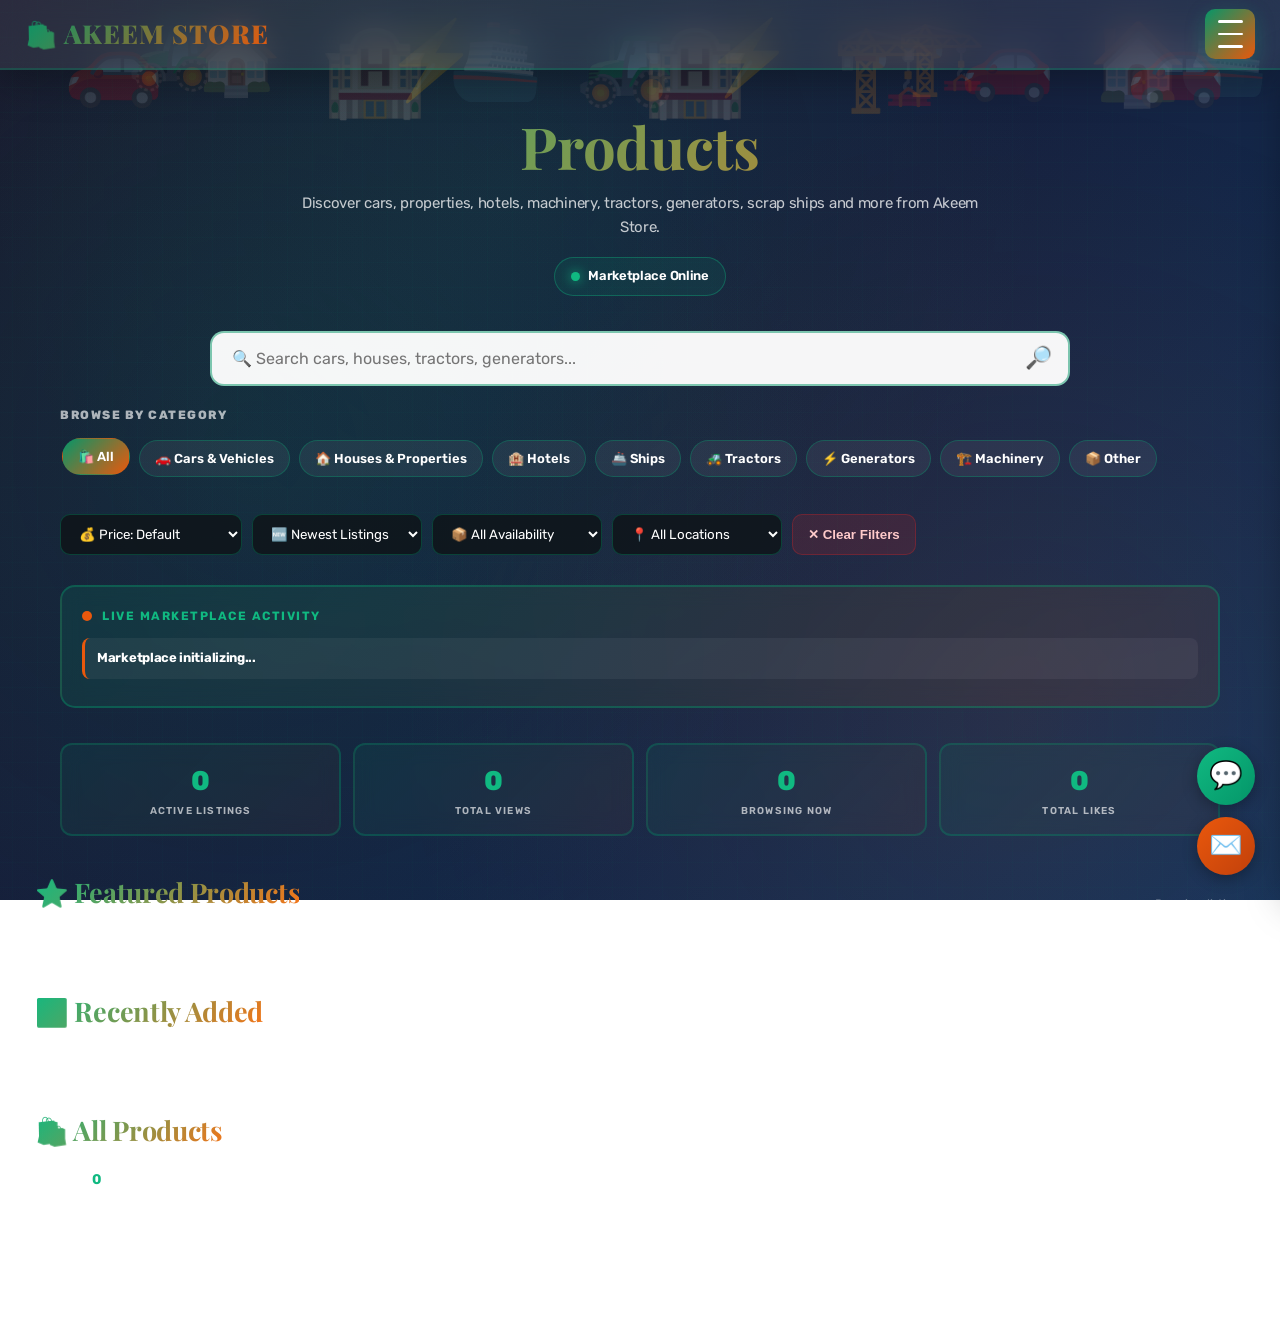
==== index.html @ 3e0f440a "Update index.html" ====
<!DOCTYPE html>
<html lang="en">
<head>
  <meta charset="UTF-8">
  <meta name="viewport" content="width=device-width, initial-scale=1.0">

  <title>Akeem Store - Products</title>

  <meta name="description" content="Akeem Store — cars, houses, hotels, scrap ships, tractors, generators, machinery and more.">
  <meta property="og:title" content="Akeem Store">
  <meta property="og:description" content="Cars, houses, hotels, scrap ships, tractors, generators and more.">
  <meta property="og:image" content="https://tobi1533.github.io/Contractor-/Akeemstore1.jpg">
  <meta property="og:type" content="website">

  <link href="https://fonts.googleapis.com/css2?family=Rubik:wght@300;400;500;600;700;800&family=Playfair+Display:wght@700;900&family=Inter:wght@400;500;600;700&display=swap" rel="stylesheet">

  <style>
    * {
      margin: 0;
      padding: 0;
      box-sizing: border-box;
    }

    :root {
      --primary: #059669;
      --primary-light: #10B981;
      --primary-dark: #047857;
      --accent: #EA580C;
      --accent-light: #F97316;
      --accent-dark: #C2410C;
      --destructive: #DC2626;
      --warning: #F59E0B;
      --success: #10B981;
      --dark: #1a1a2e;
      --darker: #0f1419;
      --light: #F0FDF4;
      --card-bg: #FFFFFF;
      --card-fg: #064E3B;
      --muted-fg: #64748B;
      --border: #A7F3D0;
      --glass: rgba(255,255,255,.08);

      --text-xs: 12px;
      --text-sm: 14px;
      --text-base: 16px;
      --text-lg: 18px;
      --text-xl: 22px;
      --text-2xl: 28px;
      --text-3xl: 36px;
      --text-4xl: 48px;
    }

    html {
      scroll-behavior: smooth;
    }

    body {
      font-family: 'Rubik','Inter',sans-serif;
      background: linear-gradient(135deg,#1a1a2e 0%,#16213e 50%,#0f3460 100%);
      background-attachment: fixed;
      min-height: 100vh;
      color: white;
      line-height: 1.6;
      letter-spacing: -.3px;
      overflow-x: hidden;
    }

    body::before {
      content:'';
      position:fixed;
      inset:0;
      background:
        radial-gradient(circle at 20% 50%,rgba(5,150,105,.12) 0%,transparent 50%),
        radial-gradient(circle at 80% 80%,rgba(234,88,12,.1) 0%,transparent 50%),
        radial-gradient(circle at 40% 20%,rgba(16,185,129,.08) 0%,transparent 50%);
      pointer-events:none;
      z-index:0;
      animation:ambientPulse 15s ease-in-out infinite;
    }

    @keyframes ambientPulse {
      0%,100%{opacity:.7}
      50%{opacity:1}
    }

    body::after {
      content:'';
      position:fixed;
      inset:0;
      background-image:
        linear-gradient(0deg,transparent 24%,rgba(5,150,105,.03) 25%,rgba(5,150,105,.03) 26%,transparent 27%,transparent 74%,rgba(5,150,105,.03) 75%,rgba(5,150,105,.03) 76%,transparent 77%,transparent),
        linear-gradient(90deg,transparent 24%,rgba(5,150,105,.03) 25%,rgba(5,150,105,.03) 26%,transparent 27%,transparent 74%,rgba(5,150,105,.03) 75%,rgba(5,150,105,.03) 76%,transparent 77%,transparent);
      background-size:50px 50px;
      pointer-events:none;
      z-index:0;
    }

    .floating-figures {
      position:fixed;
      inset:0;
      pointer-events:none;
      z-index:0;
      overflow:hidden;
    }

    .figure {
      position:absolute;
      opacity:.18;
      animation:floatDrift linear infinite;
      user-select:none;
    }

    @keyframes floatDrift {
      0%{transform:translateY(110vh) rotate(0deg);opacity:0}
      5%{opacity:.18}
      50%{transform:translateY(50vh) rotate(20deg) scale(1.05);opacity:.22}
      95%{opacity:.18}
      100%{transform:translateY(-10vh) rotate(40deg);opacity:0}
    }

    @keyframes floatDriftReverse {
      0%{transform:translateY(-10vh) rotate(0deg);opacity:0}
      5%{opacity:.18}
      50%{transform:translateY(50vh) rotate(-20deg) scale(1.05);opacity:.22}
      95%{opacity:.18}
      100%{transform:translateY(110vh) rotate(-40deg);opacity:0}
    }

    .figure:nth-child(odd){animation-name:floatDriftReverse}
    .figure:nth-child(even){animation-name:floatDrift}

    /* NAVIGATION */

    nav {
      position:fixed;
      top:0;
      left:0;
      right:0;
      height:70px;
      background:var(--glass);
      backdrop-filter:blur(20px);
      -webkit-backdrop-filter:blur(20px);
      border-bottom:2px solid rgba(5,150,105,.3);
      box-shadow:0 10px 40px rgba(0,0,0,.3);
      z-index:1000;
      display:flex;
      align-items:center;
      justify-content:space-between;
      padding:0 25px;
    }

    .nav-title {
      font-family:'Playfair Display',serif;
      font-size:26px;
      font-weight:900;
      background:linear-gradient(135deg,var(--primary),var(--accent));
      -webkit-background-clip:text;
      -webkit-text-fill-color:transparent;
      letter-spacing:1px;
    }

    .hamburger {
      width:50px;
      height:50px;
      display:flex;
      flex-direction:column;
      justify-content:center;
      align-items:center;
      cursor:pointer;
      background:linear-gradient(135deg,var(--primary),var(--accent));
      border:none;
      border-radius:10px;
      transition:.3s;
      box-shadow:0 5px 20px rgba(5,150,105,.3);
      z-index:1001;
    }

    .hamburger:hover {
      transform:translateY(-2px);
    }

    .hamburger span {
      width:25px;
      height:2.5px;
      background:white;
      margin:5px 0;
      border-radius:2px;
      transition:.3s;
    }

    .hamburger.active span:nth-child(1) {
      transform:rotate(45deg) translate(12px,12px);
    }

    .hamburger.active span:nth-child(2){opacity:0}

    .hamburger.active span:nth-child(3) {
      transform:rotate(-45deg) translate(7px,-7px);
    }

    .mobile-menu {
      position:fixed;
      top:70px;
      right:-300px;
      width:280px;
      height:calc(100vh - 70px);
      background:rgba(15,20,25,.96);
      backdrop-filter:blur(20px);
      border-left:3px solid var(--primary);
      box-shadow:-10px 0 40px rgba(0,0,0,.4);
      transition:right .4s ease;
      z-index:2000;
      padding:30px 20px;
      overflow-y:auto;
    }

    .mobile-menu.active{right:0}

    .menu-item {
      display:block;
      width:100%;
      padding:15px 20px;
      margin:10px 0;
      border:2px solid rgba(5,150,105,.3);
      border-radius:10px;
      color:white;
      text-decoration:none;
      font-weight:600;
      text-transform:uppercase;
      cursor:pointer;
      transition:.3s;
      text-align:center;
      font-size:14px;
    }

    .menu-item:hover {
      background:linear-gradient(135deg,var(--primary),var(--accent));
      transform:translateY(-2px);
    }

    /* HERO */

    .hero {
      position:relative;
      z-index:1;
      padding:115px 20px 35px;
      text-align:center;
    }

    .hero h1 {
      font-family:'Playfair Display',serif;
      font-size:clamp(34px,7vw,58px);
      line-height:1.1;
      background:linear-gradient(135deg,var(--primary-light),var(--accent-light));
      -webkit-background-clip:text;
      -webkit-text-fill-color:transparent;
    }

    .hero p {
      max-width:700px;
      margin:12px auto 0;
      color:rgba(255,255,255,.75);
      font-size:15px;
    }

    .store-status {
      display:inline-flex;
      align-items:center;
      gap:8px;
      margin-top:18px;
      padding:8px 16px;
      border-radius:30px;
      background:rgba(5,150,105,.12);
      border:1px solid rgba(16,185,129,.35);
      font-size:13px;
      font-weight:600;
    }

    .online-dot {
      width:9px;
      height:9px;
      background:#10B981;
      border-radius:50%;
      box-shadow:0 0 12px #10B981;
      animation:pulseDot 2s infinite;
    }

    @keyframes pulseDot {
      50%{opacity:.45}
    }

    /* SEARCH */

    .search-container {
      position:relative;
      z-index:5;
      max-width:900px;
      margin:0 auto 20px;
      padding:0 20px;
    }

    .search-wrap {
      position:relative;
    }

    .search-box {
      width:100%;
      padding:16px 55px 16px 20px;
      font-size:16px;
      border:2px solid rgba(5,150,105,.5);
      border-radius:14px;
      background:rgba(255,255,255,.96);
      color:#1a1a2e;
      transition:.3s;
      font-family:'Rubik',sans-serif;
    }

    .search-box:focus {
      outline:none;
      border-color:var(--primary);
      box-shadow:0 6px 25px rgba(5,150,105,.3);
    }

    .search-icon {
      position:absolute;
      right:18px;
      top:50%;
      transform:translateY(-50%);
      font-size:22px;
      pointer-events:none;
    }

    /* CATEGORIES */

    .category-section {
      position:relative;
      z-index:2;
      max-width:1200px;
      margin:0 auto 25px;
      padding:0 20px;
    }

    .section-label {
      font-size:12px;
      font-weight:800;
      letter-spacing:1.5px;
      text-transform:uppercase;
      color:rgba(255,255,255,.65);
      margin-bottom:10px;
    }

    .categories {
      display:flex;
      gap:9px;
      overflow-x:auto;
      padding:5px 2px 12px;
      scrollbar-width:thin;
    }

    .categories::-webkit-scrollbar{height:5px}

    .category-btn {
      flex:0 0 auto;
      border:1px solid rgba(5,150,105,.4);
      background:rgba(255,255,255,.06);
      color:white;
      padding:10px 15px;
      border-radius:30px;
      cursor:pointer;
      font-family:'Rubik';
      font-weight:600;
      font-size:13px;
      transition:.25s;
      white-space:nowrap;
    }

    .category-btn:hover,
    .category-btn.active {
      background:linear-gradient(135deg,var(--primary),var(--accent));
      border-color:transparent;
      transform:translateY(-2px);
    }

    /* FILTERS */

    .filters {
      position:relative;
      z-index:3;
      max-width:1200px;
      margin:0 auto 30px;
      padding:0 20px;
      display:flex;
      gap:10px;
      flex-wrap:wrap;
    }

    .filter-select {
      min-width:170px;
      padding:11px 14px;
      border:1px solid rgba(5,150,105,.35);
      border-radius:10px;
      background:rgba(15,20,25,.85);
      color:white;
      font-family:'Rubik';
      cursor:pointer;
      outline:none;
    }

    .filter-select:focus {
      border-color:var(--primary);
    }

    .clear-filters {
      padding:11px 15px;
      border:none;
      border-radius:10px;
      background:rgba(220,38,38,.15);
      color:#fecaca;
      border:1px solid rgba(220,38,38,.3);
      cursor:pointer;
      font-weight:700;
    }

    /* FEATURED */

    .featured-section,
    .recent-section,
    .catalog-section {
      position:relative;
      z-index:1;
      max-width:1250px;
      margin:0 auto 40px;
      padding:0 20px;
    }

    .section-heading {
      display:flex;
      justify-content:space-between;
      align-items:end;
      gap:15px;
      margin-bottom:16px;
    }

    .section-heading h2 {
      padding:0;
      text-align:left;
      font-size:27px;
      font-family:'Playfair Display';
      background:linear-gradient(135deg,var(--primary-light),var(--accent-light));
      -webkit-background-clip:text;
      -webkit-text-fill-color:transparent;
    }

    .section-heading span {
      color:rgba(255,255,255,.55);
      font-size:12px;
    }

    .horizontal-products {
      display:flex;
      gap:18px;
      overflow-x:auto;
      padding:5px 3px 15px;
    }

    .horizontal-products .product {
      flex:0 0 230px;
    }

    /* ACTIVITY */

    .activity-feed-section {
      position:relative;
      z-index:1;
      max-width:1200px;
      margin:0 auto 35px;
      padding:0 20px;
    }

    .activity-feed {
      background:linear-gradient(135deg,rgba(5,150,105,.15),rgba(234,88,12,.1));
      border:2px solid rgba(5,150,105,.4);
      border-radius:15px;
      padding:20px;
      backdrop-filter:blur(10px);
      max-height:220px;
      overflow-y:auto;
    }

    .activity-header {
      display:flex;
      align-items:center;
      gap:10px;
      margin-bottom:12px;
      font-size:12px;
      font-weight:700;
      text-transform:uppercase;
      letter-spacing:1.5px;
      color:var(--primary-light);
    }

    .live-indicator {
      width:10px;
      height:10px;
      background:var(--accent);
      border-radius:50%;
      animation:pulse 2s infinite;
    }

    @keyframes pulse {
      50%{opacity:.5}
    }

    .activity-item {
      padding:10px 12px;
      margin:7px 0;
      background:rgba(255,255,255,.05);
      border-left:3px solid var(--accent);
      border-radius:8px;
      font-size:13px;
    }

    /* STATS */

    .stats-bar {
      position:relative;
      z-index:1;
      max-width:1200px;
      margin:0 auto 35px;
      padding:0 20px;
      display:grid;
      grid-template-columns:repeat(4,1fr);
      gap:12px;
    }

    .stat-card {
      background:linear-gradient(135deg,rgba(5,150,105,.1),rgba(234,88,12,.05));
      border:2px solid rgba(5,150,105,.3);
      border-radius:12px;
      padding:15px;
      text-align:center;
      backdrop-filter:blur(10px);
      transition:.3s;
    }

    .stat-card:hover {
      border-color:var(--primary);
      transform:translateY(-3px);
    }

    .stat-value {
      font-size:27px;
      font-weight:800;
      color:var(--primary-light);
    }

    .stat-label {
      font-size:10px;
      text-transform:uppercase;
      letter-spacing:1.2px;
      color:rgba(255,255,255,.65);
      font-weight:600;
    }

    /* CATALOG */

    .catalog-toolbar {
      display:flex;
      justify-content:space-between;
      align-items:center;
      gap:15px;
      margin-bottom:15px;
      flex-wrap:wrap;
    }

    .result-count {
      font-size:14px;
      color:rgba(255,255,255,.7);
    }

    .result-count strong {
      color:var(--primary-light);
    }

    #products {
      display:grid;
      grid-template-columns:repeat(auto-fill,minmax(220px,1fr));
      gap:25px;
    }

    /* PRODUCT */

    .product {
      width:100%;
      min-height:420px;
      border:2px solid rgba(5,150,105,.2);
      display:flex;
      flex-direction:column;
      border-radius:15px;
      background:linear-gradient(135deg,rgba(255,255,255,.98),rgba(240,253,244,.95));
      box-shadow:0 8px 24px rgba(0,0,0,.15);
      transition:.4s cubic-bezier(.34,1.56,.64,1);
      position:relative;
      overflow:hidden;
      color:#1a1a2e;
    }

    .product:hover {
      transform:translateY(-7px);
      box-shadow:0 16px 40px rgba(5,150,105,.2);
      border-color:var(--primary);
    }

    .image-container {
      position:relative;
      width:100%;
      height:170px;
      overflow:hidden;
      cursor:pointer;
      background:#eee;
    }

    .product-img {
      width:100%;
      height:100%;
      object-fit:cover;
      display:block;
      transition:.4s;
    }

    .product:hover .product-img {
      transform:scale(1.05);
    }

    .product-stats {
      position:absolute;
      top:10px;
      right:10px;
      display:flex;
      gap:6px;
      z-index:20;
    }

    .stat-badge {
      background:rgba(0,0,0,.75);
      color:white;
      padding:4px 9px;
      border-radius:15px;
      font-size:10px;
      font-weight:600;
    }

    .image-counter {
      position:absolute;
      bottom:10px;
      right:10px;
      background:rgba(0,0,0,.7);
      color:white;
      padding:5px 10px;
      border-radius:20px;
      font-size:11px;
      z-index:10;
    }

    .category-badge {
      position:absolute;
      bottom:10px;
      left:10px;
      background:rgba(5,150,105,.9);
      color:white;
      padding:5px 9px;
      border-radius:15px;
      font-size:10px;
      font-weight:700;
      z-index:20;
      text-transform:uppercase;
    }

    .condition-badge {
      position:absolute;
      top:10px;
      left:10px;
      background:rgba(0,0,0,.75);
      color:white;
      padding:5px 9px;
      border-radius:15px;
      font-size:10px;
      z-index:20;
    }

    .featured-badge {
      position:absolute;
      top:10px;
      left:10px;
      background:linear-gradient(135deg,#F59E0B,#EA580C);
      color:white;
      padding:6px 10px;
      border-radius:15px;
      font-size:10px;
      font-weight:800;
      z-index:30;
    }

    .new-badge {
      position:absolute;
      top:45px;
      left:10px;
      background:#2563EB;
      color:white;
      padding:5px 9px;
      border-radius:15px;
      font-size:10px;
      font-weight:700;
      z-index:30;
    }

    .sold-badge {
      position:absolute;
      top:12px;
      right:12px;
      background:var(--destructive);
      color:white;
      padding:6px 12px;
      border-radius:20px;
      font-size:11px;
      font-weight:700;
      z-index:30;
    }

    .reserved-badge {
      position:absolute;
      top:12px;
      right:12px;
      background:var(--warning);
      color:white;
      padding:6px 12px;
      border-radius:20px;
      font-size:11px;
      font-weight:700;
      z-index:30;
    }

    .share-button,
    .like-button {
      position:absolute;
      bottom:102px;
      width:39px;
      height:39px;
      border:none;
      border-radius:50%;
      background:rgba(255,255,255,.96);
      cursor:pointer;
      display:flex;
      align-items:center;
      justify-content:center;
      font-size:18px;
      transition:.3s;
      box-shadow:0 4px 12px rgba(0,0,0,.2);
      z-index:25;
    }

    .share-button {
      left:10px;
    }

    .like-button {
      right:10px;
    }

    .share-button:hover,
    .like-button:hover {
      transform:scale(1.12) translateY(-3px);
    }

    .share-menu {
      position:absolute;
      bottom:96px;
      left:0;
      display:none;
      flex-direction:column;
      gap:7px;
      background:rgba(0,0,0,.92);
      border-radius:12px;
      padding:9px;
      z-index:50;
    }

    .share-menu.active {
      display:flex;
    }

    .share-option {
      width:38px;
      height:38px;
      border:none;
      border-radius:50%;
      cursor:pointer;
      color:white;
      font-size:16px;
    }

    .share-option.whatsapp{background:#25D366}
    .share-option.facebook{background:#1877F2}
    .share-option.instagram{background:linear-gradient(45deg,#f09433,#bc1888)}
    .share-option.copy{background:var(--accent)}

    .like-count {
      position:absolute;
      bottom:61px;
      right:10px;
      background:rgba(0,0,0,.75);
      color:white;
      padding:3px 9px;
      border-radius:15px;
      font-size:10px;
      z-index:20;
    }

    .product-info {
      padding:12px 11px;
      flex:1;
      display:flex;
      flex-direction:column;
      justify-content:space-between;
    }

    .title {
      font-size:15px;
      font-weight:700;
      color:var(--card-fg);
      line-height:1.3;
    }

    .price {
      color:var(--primary);
      font-weight:800;
      font-size:16px;
      margin:4px 0;
    }

    .desc {
      font-size:11px;
      color:var(--muted-fg);
      line-height:1.4;
      margin-bottom:5px;
      display:-webkit-box;
      -webkit-line-clamp:2;
      -webkit-box-orient:vertical;
      overflow:hidden;
    }

    .product-meta {
      display:flex;
      gap:6px;
      flex-wrap:wrap;
      margin:4px 0 8px;
    }

    .meta-item {
      font-size:9px;
      color:#64748B;
      background:#ECFDF5;
      padding:3px 6px;
      border-radius:5px;
    }

    .order-btn {
      width:100%;
      padding:10px;
      background:linear-gradient(135deg,var(--success),#059669);
      color:white;
      border:none;
      border-radius:8px;
      font-weight:700;
      font-size:11px;
      cursor:pointer;
      text-transform:uppercase;
      text-decoration:none;
      display:flex;
      align-items:center;
      justify-content:center;
      gap:5px;
      transition:.3s;
    }

    .order-btn:hover {
      transform:translateY(-2px);
      box-shadow:0 4px 12px rgba(16,185,129,.3);
    }

    .order-btn.reserved {
      background:#F59E0B;
    }

    .order-btn.sold {
      background:#999;
      pointer-events:none;
    }

    .wishlist-active {
      color:#DC2626 !important;
    }

    /* LOAD MORE */

    .load-more-wrap {
      text-align:center;
      padding:30px 0 60px;
    }

    .load-more {
      border:none;
      padding:13px 28px;
      border-radius:30px;
      background:linear-gradient(135deg,var(--primary),var(--accent));
      color:white;
      font-weight:800;
      cursor:pointer;
      transition:.3s;
    }

    .load-more:hover {
      transform:translateY(-3px);
      box-shadow:0 8px 25px rgba(5,150,105,.3);
    }

    /* CONTACT */

    .contact-popup {
      position:fixed;
      bottom:25px;
      right:25px;
      z-index:900;
      display:flex;
      flex-direction:column;
      gap:12px;
    }

    .contact-btn {
      width:58px;
      height:58px;
      border-radius:50%;
      border:none;
      cursor:pointer;
      display:flex;
      align-items:center;
      justify-content:center;
      font-size:27px;
      transition:.3s;
      box-shadow:0 4px 15px rgba(0,0,0,.3);
      text-decoration:none;
    }

    .contact-btn:hover {
      transform:scale(1.1) translateY(-4px);
    }

    .whatsapp-btn {
      background:linear-gradient(135deg,var(--success),#059669);
    }

    .email-btn {
      background:linear-gradient(135deg,var(--accent),var(--accent-dark));
    }

    /* MODAL */

    .modal {
      display:none;
      position:fixed;
      inset:0;
      z-index:3000;
      background:rgba(0,0,0,.95);
      backdrop-filter:blur(8px);
      overflow:auto;
    }

    .modal-content {
      min-height:100%;
      display:flex;
      align-items:center;
      justify-content:center;
      position:relative;
      padding:60px 20px;
    }

    .modal-image {
      max-width:min(90vw,900px);
      max-height:78vh;
      object-fit:contain;
      border-radius:10px;
    }

    .modal-nav {
      position:absolute;
      top:50%;
      transform:translateY(-50%);
      background:var(--primary);
      color:white;
      border:none;
      padding:18px 23px;
      cursor:pointer;
      font-size:28px;
      border-radius:8px;
      z-index:100;
    }

    .modal-prev{left:20px}
    .modal-next{right:20px}

    .modal-close {
      position:absolute;
      top:15px;
      right:28px;
      color:var(--accent);
      font-size:42px;
      cursor:pointer;
      z-index:200;
    }

    .modal-counter {
      position:absolute;
      bottom:20px;
      left:50%;
      transform:translateX(-50%);
      background:rgba(0,0,0,.7);
      padding:8px 16px;
      border-radius:20px;
    }

    /* PRODUCT QUICK VIEW */

    .quick-modal {
      display:none;
      position:fixed;
      inset:0;
      z-index:4000;
      background:rgba(0,0,0,.85);
      backdrop-filter:blur(8px);
      padding:25px;
      overflow-y:auto;
    }

    .quick-card {
      max-width:950px;
      margin:60px auto;
      background:white;
      color:#1a1a2e;
      border-radius:20px;
      overflow:hidden;
      position:relative;
      box-shadow:0 20px 70px rgba(0,0,0,.5);
      display:grid;
      grid-template-columns:1fr 1fr;
    }

    .quick-gallery {
      min-height:450px;
      background:#111;
      position:relative;
    }

    .quick-gallery img {
      width:100%;
      height:100%;
      min-height:450px;
      object-fit:contain;
    }

    .quick-details {
      padding:35px;
      display:flex;
      flex-direction:column;
      justify-content:center;
    }

    .quick-category {
      display:inline-block;
      width:max-content;
      background:#ECFDF5;
      color:#047857;
      padding:6px 10px;
      border-radius:20px;
      font-size:11px;
      font-weight:800;
      text-transform:uppercase;
      margin-bottom:12px;
    }

    .quick-details h2 {
      padding:0;
      text-align:left;
      color:#064E3B;
      font-size:32px;
      font-family:'Playfair Display';
      background:none;
      -webkit-text-fill-color:initial;
    }

    .quick-price {
      font-size:27px;
      font-weight:900;
      color:#059669;
      margin:8px 0 15px;
    }

    .quick-description {
      color:#64748B;
      line-height:1.7;
      margin-bottom:18px;
    }

    .quick-info-grid {
      display:grid;
      grid-template-columns:1fr 1fr;
      gap:8px;
      margin-bottom:20px;
    }

    .quick-info {
      padding:9px;
      background:#F8FAFC;
      border-radius:8px;
      font-size:12px;
    }

    .quick-info strong {
      display:block;
      color:#334155;
    }

    .quick-close {
      position:absolute;
      top:12px;
      right:15px;
      width:40px;
      height:40px;
      border:none;
      border-radius:50%;
      background:rgba(0,0,0,.65);
      color:white;
      font-size:24px;
      cursor:pointer;
      z-index:10;
    }

    /* EMPTY */

    .no-results {
      grid-column:1/-1;
      text-align:center;
      padding:70px 20px;
      color:rgba(255,255,255,.7);
    }

    .no-results-icon {
      font-size:55px;
      margin-bottom:10px;
    }

    .no-results h3 {
      font-size:22px;
      margin-bottom:5px;
    }

    /* RESPONSIVE */

    @media(max-width:850px) {
      .quick-card {
        grid-template-columns:1fr;
        margin:30px auto;
      }

      .quick-gallery,
      .quick-gallery img {
        min-height:320px;
      }
    }

    @media(max-width:700px) {
      .stats-bar {
        grid-template-columns:repeat(2,1fr);
      }

      #products {
        grid-template-columns:repeat(2,minmax(0,1fr));
        gap:12px;
      }

      .product {
        min-height:350px;
      }

      .image-container {
        height:125px;
      }

      .share-button,
      .like-button {
        width:34px;
        height:34px;
        font-size:15px;
        bottom:94px;
      }

      .like-count {
        bottom:55px;
      }

      .product-info {
        padding:9px;
      }

      .title {
        font-size:13px;
      }

      .price {
        font-size:14px;
      }

      .desc {
        font-size:10px;
      }

      .filter-select {
        flex:1;
        min-width:140px;
      }

      .hero {
        padding-top:105px;
      }
    }

    @media(max-width:450px) {
      nav {
        padding:0 15px;
      }

      .nav-title {
        font-size:21px;
      }

      #products {
        gap:10px;
      }

      .product {
        min-height:345px;
      }

      .contact-popup {
        right:15px;
        bottom:15px;
      }

      .contact-btn {
        width:52px;
        height:52px;
        font-size:23px;
      }

      .quick-details {
        padding:22px;
      }

      .quick-details h2 {
        font-size:25px;
      }
    }
  </style>
</head>

<body>

<!-- FLOATING BACKGROUND -->
<div class="floating-figures" aria-hidden="true">
  <span class="figure" style="left:5%;font-size:80px;animation-duration:18s;">🚗</span>
  <span class="figure" style="left:15%;font-size:72px;animation-duration:22s;animation-delay:3s;">🏠</span>
  <span class="figure" style="left:25%;font-size:88px;animation-duration:16s;animation-delay:6s;">🏨</span>
  <span class="figure" style="left:35%;font-size:76px;animation-duration:24s;animation-delay:1s;">🚢</span>
  <span class="figure" style="left:45%;font-size:80px;animation-duration:19s;animation-delay:8s;">🚜</span>
  <span class="figure" style="left:55%;font-size:72px;animation-duration:21s;animation-delay:4s;">⚡</span>
  <span class="figure" style="left:65%;font-size:84px;animation-duration:17s;animation-delay:11s;">🏗️</span>
  <span class="figure" style="left:75%;font-size:76px;animation-duration:23s;animation-delay:2s;">🚗</span>
  <span class="figure" style="left:85%;font-size:80px;animation-duration:20s;animation-delay:9s;">🏠</span>
  <span class="figure" style="left:92%;font-size:72px;animation-duration:15s;animation-delay:5s;">🚢</span>
  <span class="figure" style="left:10%;font-size:68px;animation-duration:26s;animation-delay:13s;">🚜</span>
  <span class="figure" style="left:30%;font-size:76px;animation-duration:18s;animation-delay:7s;">⚡</span>
  <span class="figure" style="left:50%;font-size:88px;animation-duration:25s;animation-delay:14s;">🏨</span>
  <span class="figure" style="left:70%;font-size:72px;animation-duration:20s;animation-delay:10s;">🏗️</span>
  <span class="figure" style="left:88%;font-size:80px;animation-duration:22s;animation-delay:16s;">🚗</span>
</div>

<!-- NAV -->
<nav>
  <h1 class="nav-title">🛍️ AKEEM STORE</h1>

  <button class="hamburger" id="hamburger" title="Menu">
    <span></span>
    <span></span>
    <span></span>
  </button>
</nav>

<div class="mobile-menu" id="mobileMenu">
  <div class="menu-item" onclick="location.href='index.html'">🏠 Home</div>
  <div class="menu-item" onclick="scrollToSection('categories')">📂 Categories</div>
  <div class="menu-item" onclick="scrollToSection('catalog')">🛍️ All Products</div>
  <div class="menu-item" onclick="showWishlist()">❤️ My Wishlist</div>
  <div class="menu-item" onclick="showRecentlyViewed()">🕘 Recently Viewed</div>

  <a href="login.html"
     class="menu-item"
     style="background:linear-gradient(135deg,#E74C3C,#C0392B);border-color:#E74C3C;margin-top:20px;">
    🔐 Admin Login
  </a>
</div>

<!-- CONTACT -->
<div class="contact-popup">
  <a href="https://wa.me/2347034447700"
     target="_blank"
     rel="noopener noreferrer"
     class="contact-btn whatsapp-btn"
     title="Chat on WhatsApp">
    💬
  </a>

  <a href="https://mail.google.com/mail/?view=cm&fs=1&to=akeemfatai@gmail.com"
     target="_blank"
     class="contact-btn email-btn"
     title="Send Email">
    ✉️
  </a>
</div>

<!-- HERO -->
<section class="hero">
  <h1>Products</h1>

  <p>
    Discover cars, properties, hotels, machinery, tractors, generators,
    scrap ships and more from Akeem Store.
  </p>

  <div class="store-status">
    <span class="online-dot"></span>
    <span id="storeStatusText">Marketplace Online</span>
  </div>
</section>

<!-- SEARCH -->
<div class="search-container">
  <div class="search-wrap">
    <input
      type="text"
      id="searchBox"
      class="search-box"
      placeholder="🔍 Search cars, houses, tractors, generators..."
      autocomplete="off"
    >
    <span class="search-icon">🔎</span>
  </div>
</div>

<!-- CATEGORIES -->
<section class="category-section" id="categories">
  <div class="section-label">Browse by Category</div>

  <div class="categories" id="categoryButtons">
    <button class="category-btn active" data-category="all">
      🛍️ All
    </button>

    <button class="category-btn" data-category="cars">
      🚗 Cars & Vehicles
    </button>

    <button class="category-btn" data-category="properties">
      🏠 Houses & Properties
    </button>

    <button class="category-btn" data-category="hotels">
      🏨 Hotels
    </button>

    <button class="category-btn" data-category="ships">
      🚢 Ships
    </button>

    <button class="category-btn" data-category="tractors">
      🚜 Tractors
    </button>

    <button class="category-btn" data-category="generators">
      ⚡ Generators
    </button>

    <button class="category-btn" data-category="machinery">
      🏗️ Machinery
    </button>

    <button class="category-btn" data-category="other">
      📦 Other
    </button>
  </div>
</section>

<!-- FILTERS -->
<div class="filters">

  <select id="priceFilter" class="filter-select">
    <option value="default">💰 Price: Default</option>
    <option value="low">💰 Price: Low to High</option>
    <option value="high">💰 Price: High to Low</option>
  </select>

  <select id="sortFilter" class="filter-select">
    <option value="newest">🆕 Newest Listings</option>
    <option value="views">👁 Most Viewed</option>
    <option value="likes">❤️ Most Liked</option>
    <option value="name">🔤 Name A-Z</option>
  </select>

  <select id="availabilityFilter" class="filter-select">
    <option value="all">📦 All Availability</option>
    <option value="available">🟢 Available</option>
    <option value="reserved">🟡 Reserved</option>
    <option value="sold">🔴 Sold</option>
  </select>

  <select id="locationFilter" class="filter-select">
    <option value="all">📍 All Locations</option>
  </select>

  <button class="clear-filters" id="clearFilters">
    ✕ Clear Filters
  </button>

</div>

<!-- ACTIVITY -->
<div class="activity-feed-section">
  <div class="activity-feed">

    <div class="activity-header">
      <span class="live-indicator"></span>
      Live Marketplace Activity
    </div>

    <div id="activityList">
      <div class="activity-item">
        <strong>Marketplace initializing...</strong>
      </div>
    </div>

  </div>
</div>

<!-- STATS -->
<div class="stats-bar">

  <div class="stat-card">
    <div class="stat-value" id="totalProductsStat">0</div>
    <div class="stat-label">Active Listings</div>
  </div>

  <div class="stat-card">
    <div class="stat-value" id="totalViewsStat">0</div>
    <div class="stat-label">Total Views</div>
  </div>

  <div class="stat-card">
    <div class="stat-value" id="onlineNowStat">0</div>
    <div class="stat-label">Browsing Now</div>
  </div>

  <div class="stat-card">
    <div class="stat-value" id="totalLikesStat">0</div>
    <div class="stat-label">Total Likes</div>
  </div>

</div>

<!-- FEATURED -->
<section class="featured-section" id="featuredSection">

  <div class="section-heading">
    <h2>⭐ Featured Products</h2>
    <span>Premium listings</span>
  </div>

  <div class="horizontal-products" id="featuredProducts"></div>

</section>

<!-- RECENT -->
<section class="recent-section" id="recentSection">

  <div class="section-heading">
    <h2>🆕 Recently Added</h2>
    <span>Latest listings</span>
  </div>

  <div class="horizontal-products" id="recentProducts"></div>

</section>

<!-- CATALOG -->
<section class="catalog-section" id="catalog">

  <div class="section-heading">
    <h2>🛍️ All Products</h2>
    <span id="catalogSubtitle">Browse our complete marketplace</span>
  </div>

  <div class="catalog-toolbar">

    <div class="result-count">
      Showing <strong id="resultCount">0</strong> products
    </div>

  </div>

  <div id="products"></div>

  <div class="load-more-wrap">
    <button class="load-more" id="loadMoreBtn" style="display:none;">
      Load More Products
    </button>
  </div>

</section>

<!-- IMAGE MODAL -->
<div id="imageModal" class="modal">

  <div class="modal-content">

    <img
      id="modalImage"
      class="modal-image"
      src=""
      alt="Product image"
    >

    <button class="modal-nav modal-prev" id="prevBtn">
      &#10094;
    </button>

    <button class="modal-nav modal-next" id="nextBtn">
      &#10095;
    </button>

    <span class="modal-close" id="closeBtn">
      &times;
    </span>

    <div class="modal-counter" id="imageCounter"></div>

  </div>

</div>

<!-- QUICK VIEW MODAL -->
<div id="quickModal" class="quick-modal">

  <div class="quick-card">

    <button class="quick-close" onclick="closeQuickView()">
      &times;
    </button>

    <div class="quick-gallery">
      <img id="quickImage" src="" alt="Product">
    </div>

    <div class="quick-details">

      <span class="quick-category" id="quickCategory">
        PRODUCT
      </span>

      <h2 id="quickName">Product</h2>

      <div class="quick-price" id="quickPrice">
        ₦0
      </div>

      <div class="quick-description" id="quickDescription">
        Product description
      </div>

      <div class="quick-info-grid">

        <div class="quick-info">
          <strong>📦 Status</strong>
          <span id="quickStatus">Available</span>
        </div>

        <div class="quick-info">
          <strong>📍 Location</strong>
          <span id="quickLocation">Nigeria</span>
        </div>

        <div class="quick-info">
          <strong>🔧 Condition</strong>
          <span id="quickCondition">Not specified</span>
        </div>

        <div class="quick-info">
          <strong>👁 Views</strong>
          <span id="quickViews">0</span>
        </div>

      </div>

      <a
        id="quickWhatsapp"
        href="#"
        target="_blank"
        class="order-btn"
      >
        💬 Enquire on WhatsApp
      </a>

    </div>

  </div>

</div>

<script type="module">

/* =========================================================
   FIREBASE
========================================================= */

let db = null;
let collection = null;
let getDocs = null;
let updateDoc = null;
let doc = null;
let increment = null;
let setDoc = null;

try {

  const firebaseModule = await import('./firebase.js');

  db = firebaseModule.db;

  const firestoreModule =
    await import(
      "https://www.gstatic.com/firebasejs/10.12.2/firebase-firestore.js"
    );

  collection = firestoreModule.collection;
  getDocs = firestoreModule.getDocs;
  updateDoc = firestoreModule.updateDoc;
  setDoc = firestoreModule.setDoc;
  doc = firestoreModule.doc;
  increment = firestoreModule.increment;

} catch(error) {

  console.warn("Firebase not available:",error);

}

/* =========================================================
   SETTINGS
========================================================= */

const OWNER_PHONE = "2347034447700";

let allProducts = [];
let productStats = {};
let userLikes = {};
let currentCategory = "all";
let currentFilteredProducts = [];
let visibleProducts = 12;

let currentProductImages = [];
let currentImageIndex = 0;
let isLoadingImage = false;

const PRODUCT_CACHE_KEY = "akeemStoreProductsCacheV2";
const PRESENCE_COLLECTION = "activeUsers";
const PRESENCE_TTL = 90000;
let visitorId = null;
let presenceReady = false;
let presenceTimer = null;
let presenceCountTimer = null;

function getVisitorId(){
  try{
    const key = "akeemStoreVisitorId";
    let id = localStorage.getItem(key);
    if(!id){
      id = (crypto.randomUUID ? crypto.randomUUID() :
        "v_" + Date.now() + "_" + Math.random().toString(36).slice(2));
      localStorage.setItem(key,id);
    }
    return id;
  }catch{
    return "v_" + Date.now() + "_" + Math.random().toString(36).slice(2);
  }
}

function cacheProducts(){
  try{
    localStorage.setItem(PRODUCT_CACHE_KEY, JSON.stringify(allProducts));
  }catch(err){
    console.warn("Product cache skipped:", err.message);
  }
}

function loadCachedProducts(){
  try{
    const saved = JSON.parse(localStorage.getItem(PRODUCT_CACHE_KEY) || "[]");
    return Array.isArray(saved) ? saved : [];
  }catch{
    return [];
  }
}

async function updatePresence(){
  if(!db || !setDoc) return;
  try{
    visitorId = visitorId || getVisitorId();
    await setDoc(
      doc(db,PRESENCE_COLLECTION,visitorId),
      {
        lastSeen: Date.now(),
        page: "store",
        online: true,
        userAgent: navigator.userAgent.slice(0,180)
      },
      {merge:true}
    );
    presenceReady = true;
  }catch(err){
    presenceReady = false;
    console.warn("Presence update skipped:", err.message);
  }
}

function updateActiveUsers(){
  const el = document.getElementById("onlineNowStat");
  if(!el) return;
  const min = 8, max = 37;
  el.textContent = (Math.floor(Math.random() * (max - min + 1)) + min).toLocaleString();
}

/* =========================================================
   DOM
========================================================= */

const hamburger =
  document.getElementById("hamburger");

const mobileMenu =
  document.getElementById("mobileMenu");

const container =
  document.getElementById("products");

const searchBox =
  document.getElementById("searchBox");

const priceFilter =
  document.getElementById("priceFilter");

const sortFilter =
  document.getElementById("sortFilter");

const availabilityFilter =
  document.getElementById("availabilityFilter");

const locationFilter =
  document.getElementById("locationFilter");

const clearFilters =
  document.getElementById("clearFilters");

const resultCount =
  document.getElementById("resultCount");

const loadMoreBtn =
  document.getElementById("loadMoreBtn");

const featuredProducts =
  document.getElementById("featuredProducts");

const recentProducts =
  document.getElementById("recentProducts");

const quickModal =
  document.getElementById("quickModal");

/* =========================================================
   MOBILE MENU
========================================================= */

hamburger.addEventListener("click",() => {

  hamburger.classList.toggle("active");
  mobileMenu.classList.toggle("active");

});

document.addEventListener("click",(e) => {

  if(
    !hamburger.contains(e.target) &&
    !mobileMenu.contains(e.target)
  ){

    hamburger.classList.remove("active");
    mobileMenu.classList.remove("active");

  }

});

window.scrollToSection = function(id){

  document.getElementById(id)?.scrollIntoView({
    behavior:"smooth"
  });

  hamburger.classList.remove("active");
  mobileMenu.classList.remove("active");

};

/* =========================================================
   HELPERS
========================================================= */

function normalize(value){

  return String(value || "")
    .toLowerCase()
    .trim();

}

function escapeHTML(value){

  return String(value || "")
    .replace(/&/g,"&amp;")
    .replace(/</g,"&lt;")
    .replace(/>/g,"&gt;")
    .replace(/"/g,"&quot;")
    .replace(/'/g,"&#039;");

}

function getCategory(product){

  const raw = normalize(
    product.category ||
    product.type ||
    ""
  );

  if(
    raw.includes("car") ||
    raw.includes("vehicle") ||
    raw.includes("auto")
  ) return "cars";

  if(
    raw.includes("house") ||
    raw.includes("property") ||
    raw.includes("land") ||
    raw.includes("real estate")
  ) return "properties";

  if(
    raw.includes("hotel") ||
    raw.includes("hospitality")
  ) return "hotels";

  if(
    raw.includes("ship") ||
    raw.includes("vessel") ||
    raw.includes("boat")
  ) return "ships";

  if(
    raw.includes("tractor")
  ) return "tractors";

  if(
    raw.includes("generator") ||
    raw.includes("power")
  ) return "generators";

  if(
    raw.includes("machinery") ||
    raw.includes("machine") ||
    raw.includes("equipment") ||
    raw.includes("construction")
  ) return "machinery";

  /* Infer from product name if category is missing */

  const text = normalize(
    `${product.name || ""} ${product.description || ""}`
  );

  if(/car|toyota|lexus|mercedes|benz|bmw|vehicle|suv/.test(text))
    return "cars";

  if(/house|home|land|estate|property|building/.test(text))
    return "properties";

  if(/hotel|resort|lodge/.test(text))
    return "hotels";

  if(/ship|vessel|boat|scrap/.test(text))
    return "ships";

  if(/tractor/.test(text))
    return "tractors";

  if(/generator|genset/.test(text))
    return "generators";

  if(/machine|machinery|excavator|bulldozer|equipment|crane/.test(text))
    return "machinery";

  return "other";

}

function categoryName(category){

  const names = {

    cars:"Cars & Vehicles",
    properties:"Houses & Properties",
    hotels:"Hotels",
    ships:"Ships",
    tractors:"Tractors",
    generators:"Generators",
    machinery:"Machinery",
    other:"Other"

  };

  return names[category] || "Other";

}

function getStatus(product){

  if(product.sold === true)
    return "sold";

  const status =
    normalize(product.status);

  if(status === "sold")
    return "sold";

  if(
    status === "reserved" ||
    status === "pending"
  )
    return "reserved";

  return "available";

}

function getLocation(product){

  return (
    product.location ||
    product.city ||
    product.state ||
    "Nigeria"
  );

}

function getCondition(product){

  return (
    product.condition ||
    product.quality ||
    "Not specified"
  );

}

function getDate(product){

  if(!product.createdAt)
    return 0;

  try{

    if(
      typeof product.createdAt === "object" &&
      typeof product.createdAt.toMillis === "function"
    ){

      return product.createdAt.toMillis();

    }

    return new Date(product.createdAt).getTime() || 0;

  }catch{

    return 0;

  }

}

function isNew(product){

  const date = getDate(product);

  if(!date)
    return false;

  return (
    Date.now() - date <
    7 * 24 * 60 * 60 * 1000
  );

}

/* =========================================================
   WISHLIST
========================================================= */

function loadWishlist(){

  try{

    const saved =
      JSON.parse(
        localStorage.getItem("akeemWishlist") || "[]"
      );

    saved.forEach(id => {
      userLikes[`wish_${id}`] = true;
    });

  }catch{}

}

function getWishlist(){

  try{

    return JSON.parse(
      localStorage.getItem("akeemWishlist") || "[]"
    );

  }catch{

    return [];

  }

}

function isWishlisted(id){

  return getWishlist().includes(id);

}

function toggleWishlist(id){

  let list = getWishlist();

  if(list.includes(id)){

    list = list.filter(x => x !== id);

  }else{

    list.push(id);

  }

  localStorage.setItem(
    "akeemWishlist",
    JSON.stringify(list)
  );

  renderCurrentProducts();

}

window.toggleWishlist = toggleWishlist;

/* =========================================================
   RECENTLY VIEWED
========================================================= */

function saveRecentlyViewed(id){

  let list = [];

  try{

    list =
      JSON.parse(
        localStorage.getItem("akeemRecentlyViewed") || "[]"
      );

  }catch{}

  list =
    list.filter(x => x !== id);

  list.unshift(id);

  list = list.slice(0,10);

  localStorage.setItem(
    "akeemRecentlyViewed",
    JSON.stringify(list)
  );

}

function getRecentlyViewed(){

  try{

    return JSON.parse(
      localStorage.getItem("akeemRecentlyViewed") || "[]"
    );

  }catch{

    return [];

  }

}

window.showRecentlyViewed = function(){

  const ids = getRecentlyViewed();

  const products =
    ids
      .map(id => allProducts.find(p => p.id === id))
      .filter(Boolean);

  if(!products.length){

    alert("You have not viewed any products yet.");

    return;

  }

  renderHorizontal(
    recentProducts,
    products,
    "No recently viewed products"
  );

  document.getElementById("recentSection")
    .scrollIntoView({behavior:"smooth"});

};

/* =========================================================
   PRODUCT SHARE
========================================================= */

function createProductURL(id){

  return (
    window.location.origin +
    window.location.pathname +
    "#product-" +
    encodeURIComponent(id)
  );

}

window.shareProduct = async function(
  productId,
  platform
){

  const product =
    allProducts.find(
      p => p.id === productId
    );

  if(!product)
    return;

  const name =
    product.name || "Product";

  const price =
    Number(product.price || 0);

  const desc =
    product.description || "";

  const image =
    Array.isArray(product.imageUrls)
      ? product.imageUrls[0] || ""
      : "";

  const url =
    createProductURL(productId);

  const text =
`🛍️ AKEEM STORE

📦 ${name}

💰 Price: ₦${price.toLocaleString()}

📝 ${desc}

📍 Location: ${getLocation(product)}

🔗 View Product:
${url}

✨ Akeem Store`;

  if(platform === "whatsapp"){

    window.open(
      "https://wa.me/?text=" +
      encodeURIComponent(text),
      "_blank"
    );

  }

  else if(platform === "facebook"){

    window.open(
      "https://www.facebook.com/sharer/sharer.php?u=" +
      encodeURIComponent(url),
      "_blank"
    );

  }

  else if(platform === "instagram"){

    try{

      await navigator.clipboard.writeText(text);

      alert(
        "Product details copied.\n\n" +
        "Open Instagram and paste the caption."
      );

    }catch{

      alert(text);

    }

  }

  else if(platform === "copy"){

    try{

      await navigator.clipboard.writeText(text);

      alert("Product details copied!");

    }catch{

      alert(text);

    }

  }

  document
    .querySelectorAll(".share-menu.active")
    .forEach(m =>
      m.classList.remove("active")
    );

};

window.toggleShareMenu =
function(productId,event){

  event.stopPropagation();

  const menu =
    document.querySelector(
      `.share-menu[data-product-id="${productId}"]`
    );

  document
    .querySelectorAll(".share-menu.active")
    .forEach(m => {

      if(
        m !== menu
      ){

        m.classList.remove("active");

      }

    });

  menu?.classList.toggle("active");

};

/* =========================================================
   LIKES
========================================================= */

window.handleLike =
async function(productId){

  try{

    if(
      !db ||
      !updateDoc ||
      !doc ||
      !increment
    ){

      return;

    }

    const currentlyLiked =
      !!userLikes[productId];

    userLikes[productId] =
      !currentlyLiked;

    await updateDoc(
      doc(db,"products",productId),
      {
        likes:
          increment(
            currentlyLiked ? -1 : 1
          )
      }
    );

    if(!productStats[productId])
      productStats[productId] = {
        likes:0,
        views:0
      };

    productStats[productId].likes =
      Math.max(
        0,
        (productStats[productId].likes || 0) +
        (currentlyLiked ? -1 : 1)
      );

    updateStats();
    renderCurrentProducts();

  }catch(error){

    console.error(
      "Like error:",
      error
    );

  }

};

/* =========================================================
   IMAGE GALLERY
========================================================= */

function openImageGallery(
  images,
  index=0
){

  currentProductImages =
    images.filter(
      url =>
        url &&
        String(url).trim() !== ""
    );

  if(!currentProductImages.length)
    return;

  currentImageIndex = index;

  modalImage.src =
    currentProductImages[currentImageIndex];

  updateImageCounter();

  imageModal.style.display = "block";

  document.body.style.overflow = "hidden";

}

function closeModal(){

  imageModal.style.display = "none";

  document.body.style.overflow = "auto";

}

function updateImageCounter(){

  if(currentProductImages.length > 1){

    imageCounter.textContent =
      `${currentImageIndex + 1} / ${currentProductImages.length}`;

    imageCounter.style.display = "block";
    prevBtn.style.display = "block";
    nextBtn.style.display = "block";

  }else{

    imageCounter.style.display = "none";
    prevBtn.style.display = "none";
    nextBtn.style.display = "none";

  }

}

function changeImage(direction){

  if(
    currentProductImages.length <= 1 ||
    isLoadingImage
  )
    return;

  currentImageIndex += direction;

  if(
    currentImageIndex >=
    currentProductImages.length
  )
    currentImageIndex = 0;

  if(currentImageIndex < 0)
    currentImageIndex =
      currentProductImages.length - 1;

  const url =
    currentProductImages[currentImageIndex];

  isLoadingImage = true;

  modalImage.style.opacity = ".4";

  updateImageCounter();

  const testImg = new Image();

  testImg.onload = () => {

    modalImage.src = url;
    modalImage.style.opacity = "1";
    isLoadingImage = false;

  };

  testImg.onerror = () => {

    modalImage.src = url;
    modalImage.style.opacity = "1";
    isLoadingImage = false;

  };

  testImg.src = url;

}

const imageModal =
  document.getElementById("imageModal");

const modalImage =
  document.getElementById("modalImage");

const prevBtn =
  document.getElementById("prevBtn");

const nextBtn =
  document.getElementById("nextBtn");

const closeBtn =
  document.getElementById("closeBtn");

const imageCounter =
  document.getElementById("imageCounter");

prevBtn.addEventListener(
  "click",
  e => {
    e.stopPropagation();
    changeImage(-1);
  }
);

nextBtn.addEventListener(
  "click",
  e => {
    e.stopPropagation();
    changeImage(1);
  }
);

closeBtn.addEventListener(
  "click",
  closeModal
);

imageModal.addEventListener(
  "click",
  e => {
    if(e.target === imageModal)
      closeModal();
  }
);

document.addEventListener(
  "keydown",
  e => {

    if(
      imageModal.style.display === "block"
    ){

      if(e.key === "ArrowLeft")
        changeImage(-1);

      if(e.key === "ArrowRight")
        changeImage(1);

      if(e.key === "Escape")
        closeModal();

    }

  }
);

/* =========================================================
   QUICK VIEW
========================================================= */

window.openQuickView =
function(productId){

  const product =
    allProducts.find(
      p => p.id === productId
    );

  if(!product)
    return;

  saveRecentlyViewed(productId);

  const images =
    Array.isArray(product.imageUrls)
      ? product.imageUrls.filter(
          url =>
            url &&
            !String(url).includes(".mp4") &&
            !String(url).includes(".webm") &&
            !String(url).includes("video")
        )
      : [];

  document.getElementById("quickImage").src =
    images[0] ||
    "https://via.placeholder.com/700x500?text=Akeem+Store";

  document.getElementById("quickCategory")
    .textContent =
      categoryName(
        getCategory(product)
      );

  document.getElementById("quickName")
    .textContent =
      product.name || "Product";

  document.getElementById("quickPrice")
    .textContent =
      `₦${Number(product.price || 0).toLocaleString()}`;

  document.getElementById("quickDescription")
    .textContent =
      product.description ||
      "Contact us for more information about this product.";

  document.getElementById("quickStatus")
    .textContent =
      getStatus(product).toUpperCase();

  document.getElementById("quickLocation")
    .textContent =
      getLocation(product);

  document.getElementById("quickCondition")
    .textContent =
      getCondition(product);

  document.getElementById("quickViews")
    .textContent =
      productStats[productId]?.views || 0;

  const message =
`Hello Akeem Store,

I'm interested in:

📦 ${product.name}
💰 Price: ₦${Number(product.price || 0).toLocaleString()}
📍 Location: ${getLocation(product)}

Is this product still available?`;

  document.getElementById("quickWhatsapp")
    .href =
      `https://wa.me/${OWNER_PHONE}?text=${
        encodeURIComponent(message)
      }`;

  quickModal.style.display = "block";

  document.body.style.overflow = "hidden";

  trackView(productId);

};

window.closeQuickView =
function(){

  quickModal.style.display = "none";

  document.body.style.overflow = "auto";

};

quickModal.addEventListener(
  "click",
  e => {

    if(e.target === quickModal)
      closeQuickView();

  }
);

/* =========================================================
   TRACK VIEW
========================================================= */

async function trackView(productId){

  if(
    !db ||
    !updateDoc ||
    !doc ||
    !increment
  )
    return;

  try{

    await updateDoc(
      doc(db,"products",productId),
      {
        views:increment(1)
      }
    );

    if(!productStats[productId])
      productStats[productId] = {
        views:0,
        likes:0
      };

    productStats[productId].views++;

    updateStats();

  }catch(error){

    console.error(
      "View error:",
      error
    );

  }

}

/* =========================================================
   PRODUCT CARD
========================================================= */

function createProductCard(
  product
){

  const id = product.id;

  const stats =
    productStats[id] || {
      views:0,
      likes:0
    };

  const views =
    stats.views || 0;

  const likes =
    stats.likes || 0;

  const category =
    getCategory(product);

  const status =
    getStatus(product);

  const location =
    getLocation(product);

  const condition =
    getCondition(product);

  const images =
    Array.isArray(product.imageUrls)
      ? product.imageUrls.filter(
          url =>
            url &&
            String(url).trim() !== ""
        )
      : [];

  const firstImage =
    images[0] || "";

  const isVideo =
    firstImage &&
    (
      firstImage.includes(".mp4") ||
      firstImage.includes(".webm") ||
      firstImage.includes("video")
    );

  const price =
    Number(product.price || 0);

  const wishlisted =
    isWishlisted(id);

  let imageHTML = "";

  if(firstImage){

    if(isVideo){

      imageHTML = `
        <div class="image-container"
             onclick="openQuickView('${id}')"
             style="background:#000;">

          <video
            src="${escapeHTML(firstImage)}"
            class="product-img"
            muted
            playsinline
            preload="metadata">
          </video>

          <div class="product-stats">
            <span class="stat-badge">
              👁 ${views}
            </span>
          </div>

        </div>
      `;

    }else{

      imageHTML = `
        <div
          class="image-container"
          onclick="openProductImage('${id}')"
        >

          ${
            product.featured === true
              ? `<span class="featured-badge">⭐ FEATURED</span>`
              : ""
          }

          ${
            isNew(product)
              ? `<span class="new-badge">NEW</span>`
              : ""
          }

          ${
            status === "sold"
              ? `<span class="sold-badge">SOLD</span>`
              : ""
          }

          ${
            status === "reserved"
              ? `<span class="reserved-badge">RESERVED</span>`
              : ""
          }

          <img
            src="${escapeHTML(firstImage)}"
            class="product-img"
            alt="${escapeHTML(product.name || "Product")}"
            onerror="this.src='https://via.placeholder.com/500x350?text=No+Image'"
          >

          <div class="product-stats">
            <span class="stat-badge">
              👁 ${views}
            </span>
          </div>

          ${
            images.length > 1
              ? `<div class="image-counter">
                   ${images.length} images
                 </div>`
              : ""
          }

          <div class="category-badge">
            ${escapeHTML(categoryName(category))}
          </div>

        </div>
      `;

    }

  }else{

    imageHTML = `
      <div
        class="image-container"
        onclick="openQuickView('${id}')"
        style="
          background:#e5e7eb;
          display:flex;
          align-items:center;
          justify-content:center;
          color:#64748B;
        "
      >
        📦 No image available
      </div>
    `;

  }

  let buttonHTML = "";

  const whatsappMessage =
`Hello Akeem Store,

I'm interested in:

📦 ${product.name || "Product"}
💰 Price: ₦${price.toLocaleString()}
📍 Location: ${location}

Is this product still available?`;

  if(status === "sold"){

    buttonHTML = `
      <button class="order-btn sold" disabled>
        🔴 Sold Out
      </button>
    `;

  }else if(status === "reserved"){

    buttonHTML = `
      <a
        href="https://wa.me/${OWNER_PHONE}?text=${encodeURIComponent(whatsappMessage)}"
        target="_blank"
        class="order-btn reserved"
      >
        🟡 Ask About Reservation
      </a>
    `;

  }else{

    buttonHTML = `
      <a
        href="https://wa.me/${OWNER_PHONE}?text=${encodeURIComponent(whatsappMessage)}"
        target="_blank"
        class="order-btn"
      >
        💬 Enquire on WhatsApp
      </a>
    `;

  }

  return `
    <article
      class="product ${status === "sold" ? "sold" : ""}"
      data-product-id="${id}"
    >

      ${imageHTML}

      <button
        class="share-button"
        onclick="toggleShareMenu('${id}',event)"
        title="Share product"
      >
        📤
      </button>

      <div
        class="share-menu"
        data-product-id="${id}"
      >

        <button
          class="share-option whatsapp"
          onclick="shareProduct('${id}','whatsapp')"
          title="WhatsApp"
        >
          📱
        </button>

        <button
          class="share-option facebook"
          onclick="shareProduct('${id}','facebook')"
          title="Facebook"
        >
          f
        </button>

        <button
          class="share-option instagram"
          onclick="shareProduct('${id}','instagram')"
          title="Instagram"
        >
          📷
        </button>

        <button
          class="share-option copy"
          onclick="shareProduct('${id}','copy')"
          title="Copy"
        >
          🔗
        </button>

      </div>

      <button
        class="like-button ${wishlisted ? "wishlist-active" : ""}"
        onclick="toggleWishlist('${id}')"
        title="Save to wishlist"
      >
        ${wishlisted ? "❤️" : "🤍"}
      </button>

      <div class="like-count">
        ❤️ ${likes}
      </div>

      <div class="product-info">

        <div>

          <div class="title">
            ${escapeHTML(product.name || "Unnamed Product")}
          </div>

          <div class="price">
            ₦${price.toLocaleString()}
          </div>

          <div class="product-meta">

            <span class="meta-item">
              📍 ${escapeHTML(location)}
            </span>

            <span class="meta-item">
              🔧 ${escapeHTML(condition)}
            </span>

          </div>

        </div>

        <div class="desc">
          ${escapeHTML(
            product.description ||
            "No description available."
          )}
        </div>

        <button
          class="order-btn"
          onclick="openQuickView('${id}')"
          style="
            margin-bottom:6px;
            background:linear-gradient(
              135deg,
              #0f3460,
              #16213e
            );
          "
        >
          👁 View Details
        </button>

        ${buttonHTML}

      </div>

    </article>
  `;

}

/* =========================================================
   RENDER
========================================================= */

function renderProducts(
  products,
  target=container
){

  target.innerHTML = "";

  if(!products.length){

    target.innerHTML = `
      <div class="no-results">

        <div class="no-results-icon">
          🔎
        </div>

        <h3>
          No products found
        </h3>

        <p>
          Try another search or change your filters.
        </p>

        <button
          class="load-more"
          onclick="resetAllFilters()"
          style="margin-top:15px;"
        >
          Clear Filters
        </button>

      </div>
    `;

    return;

  }

  products.forEach(product => {

    target.insertAdjacentHTML(
      "beforeend",
      createProductCard(product)
    );

  });

}

function renderHorizontal(
  target,
  products
){

  target.innerHTML = "";

  if(!products.length){

    target.innerHTML = `
      <div style="
        color:rgba(255,255,255,.55);
        padding:20px;
      ">
        No products available.
      </div>
    `;

    return;

  }

  products.forEach(product => {

    target.insertAdjacentHTML(
      "beforeend",
      createProductCard(product)
    );

  });

}

function renderCurrentProducts(){

  currentFilteredProducts =
    filterProducts();

  const visible =
    currentFilteredProducts.slice(
      0,
      visibleProducts
    );

  renderProducts(visible);

  resultCount.textContent =
    currentFilteredProducts.length;

  loadMoreBtn.style.display =
    visibleProducts <
    currentFilteredProducts.length
      ? "inline-block"
      : "none";

}

/* =========================================================
   FILTERING
========================================================= */

function filterProducts(){

  const search =
    normalize(searchBox.value);

  const price =
    priceFilter.value;

  const sort =
    sortFilter.value;

  const availability =
    availabilityFilter.value;

  const location =
    normalize(locationFilter.value);

  let products =
    allProducts.filter(product => {

      const category =
        getCategory(product);

      if(
        currentCategory !== "all" &&
        category !== currentCategory
      ){

        return false;

      }

      const productStatus =
        getStatus(product);

      if(
        availability !== "all" &&
        productStatus !== availability
      ){

        return false;

      }

      if(
        location !== "all" &&
        normalize(getLocation(product)) !== location
      ){

        return false;

      }

      if(search){

        const searchable =
          normalize(`
            ${product.name || ""}
            ${product.description || ""}
            ${product.category || ""}
            ${getLocation(product)}
            ${getCondition(product)}
            ${product.id || ""}
            ${product.price || ""}
          `);

        if(!searchable.includes(search))
          return false;

      }

      return true;

    });

  if(price === "low"){

    products.sort(
      (a,b) =>
        Number(a.price || 0) -
        Number(b.price || 0)
    );

  }else if(price === "high"){

    products.sort(
      (a,b) =>
        Number(b.price || 0) -
        Number(a.price || 0)
    );

  }else if(sort === "views"){

    products.sort(
      (a,b) =>
        (productStats[b.id]?.views || 0) -
        (productStats[a.id]?.views || 0)
    );

  }else if(sort === "likes"){

    products.sort(
      (a,b) =>
        (productStats[b.id]?.likes || 0) -
        (productStats[a.id]?.likes || 0)
    );

  }else if(sort === "name"){

    products.sort(
      (a,b) =>
        String(a.name || "")
          .localeCompare(
            String(b.name || "")
          )
    );

  }else{

    products.sort(
      (a,b) =>
        getDate(b) -
        getDate(a)
    );

  }

  return products;

}

/* =========================================================
   SEARCH
========================================================= */

searchBox.addEventListener(
  "input",
  () => {

    visibleProducts = 12;

    renderCurrentProducts();

  }
);

/* =========================================================
   CATEGORY BUTTONS
========================================================= */

document
  .querySelectorAll(".category-btn")
  .forEach(button => {

    button.addEventListener(
      "click",
      () => {

        document
          .querySelectorAll(".category-btn")
          .forEach(btn =>
            btn.classList.remove("active")
          );

        button.classList.add("active");

        currentCategory =
          button.dataset.category;

        visibleProducts = 12;

        renderCurrentProducts();

        document
          .getElementById("catalog")
          .scrollIntoView({
            behavior:"smooth",
            block:"start"
          });

      }
    );

  });

/* =========================================================
   FILTER EVENTS
========================================================= */

[
  priceFilter,
  sortFilter,
  availabilityFilter,
  locationFilter
].forEach(select => {

  select.addEventListener(
    "change",
    () => {

      visibleProducts = 12;

      renderCurrentProducts();

    }
  );

});

clearFilters.addEventListener(
  "click",
  resetAllFilters
);

window.resetAllFilters =
function(){

  searchBox.value = "";

  currentCategory = "all";

  priceFilter.value = "default";

  sortFilter.value = "newest";

  availabilityFilter.value = "all";

  locationFilter.value = "all";

  document
    .querySelectorAll(".category-btn")
    .forEach(btn =>
      btn.classList.remove("active")
    );

  document
    .querySelector(
      '.category-btn[data-category="all"]'
    )
    .classList.add("active");

  visibleProducts = 12;

  renderCurrentProducts();

};

/* =========================================================
   LOAD MORE
========================================================= */

loadMoreBtn.addEventListener(
  "click",
  () => {

    visibleProducts += 12;

    renderCurrentProducts();

  }
);

/* =========================================================
   PRODUCT IMAGE
========================================================= */

window.openProductImage =
function(productId){

  const product =
    allProducts.find(
      p => p.id === productId
    );

  if(!product)
    return;

  saveRecentlyViewed(productId);

  const images =
    Array.isArray(product.imageUrls)
      ? product.imageUrls.filter(
          url => {

            if(!url)
              return false;

            const lower =
              String(url).toLowerCase();

            return !(
              lower.includes(".mp4") ||
              lower.includes(".webm") ||
              lower.includes("video")
            );

          }
        )
      : [];

  if(images.length){

    openImageGallery(images,0);

    trackView(productId);

  }else{

    openQuickView(productId);

  }

};

/* =========================================================
   STATS
========================================================= */

function updateStats(){

  const views =
    Object.values(productStats)
      .reduce(
        (sum,p) =>
          sum + (p.views || 0),
        0
      );

  const likes =
    Object.values(productStats)
      .reduce(
        (sum,p) =>
          sum + (p.likes || 0),
        0
      );

  const available =
    allProducts.filter(
      p => getStatus(p) !== "sold"
    ).length;

  document.getElementById(
    "totalProductsStat"
  ).textContent =
    available;

  document.getElementById(
    "totalViewsStat"
  ).textContent =
    views.toLocaleString();

  // Keep the storefront's generated Active Users number.
  updateActiveUsers();

  document.getElementById(
    "totalLikesStat"
  ).textContent =
    likes.toLocaleString();

  document.getElementById(
    "storeStatusText"
  ).textContent =
    `${available} Listings Available`;

}

/* =========================================================
   ACTIVITY FEED
========================================================= */

const activityMessages = [
  "❤️ liked a product",
  "👁 viewed a listing",
  "📤 shared a product",
  "💬 enquired about a product",
  "🔎 searched the marketplace"
];

const locations = [
  "Lagos",
  "Abuja",
  "Port Harcourt",
  "Kano",
  "Ibadan"
];

function updateActivityFeed(){

  const list =
    document.getElementById(
      "activityList"
    );

  list.innerHTML = "";

  for(let i=0;i<5;i++){

    const location =
      locations[
        Math.floor(
          Math.random() *
          locations.length
        )
      ];

    const message =
      activityMessages[
        Math.floor(
          Math.random() *
          activityMessages.length
        )
      ];

    const time =
      Math.floor(
        Math.random() * 59
      ) + 1;

    const div =
      document.createElement("div");

    div.className =
      "activity-item";

    div.innerHTML = `
      <strong>
        ${location}
      </strong>
      ${message}

      <span style="
        color:rgba(255,255,255,.5);
        font-size:11px;
        display:block;
        margin-top:3px;
      ">
        ${time} min ago
      </span>
    `;

    list.appendChild(div);

  }

}

/* =========================================================
   LOCATION FILTER
========================================================= */

function buildLocationFilter(){

  const locations =
    [
      ...new Set(
        allProducts
          .map(
            p => getLocation(p)
          )
          .filter(Boolean)
      )
    ]
    .sort(
      (a,b) =>
        String(a).localeCompare(
          String(b)
        )
    );

  locationFilter.innerHTML =
    `
      <option value="all">
        📍 All Locations
      </option>
    `;

  locations.forEach(location => {

    const option =
      document.createElement("option");

    option.value =
      location;

    option.textContent =
      `📍 ${location}`;

    locationFilter.appendChild(
      option
    );

  });

}

/* =========================================================
   FEATURED + RECENT
========================================================= */

function renderFeatured(){

  let featured =
    allProducts.filter(
      p => p.featured === true
    );

  /*
    If there are no explicitly featured
    products, use highly liked products.
  */

  if(!featured.length){

    featured =
      [...allProducts]
        .sort(
          (a,b) =>
            (productStats[b.id]?.likes || 0) -
            (productStats[a.id]?.likes || 0)
        )
        .slice(0,6);

  }

  renderHorizontal(
    featuredProducts,
    featured.slice(0,8)
  );

}

function renderRecent(){

  const recent =
    [...allProducts]
      .sort(
        (a,b) =>
          getDate(b) -
          getDate(a)
      )
      .slice(0,8);

  renderHorizontal(
    recentProducts,
    recent
  );

}

/* =========================================================
   WISHLIST VIEW
========================================================= */

window.showWishlist =
function(){

  const ids =
    getWishlist();

  const products =
    ids
      .map(
        id =>
          allProducts.find(
            p => p.id === id
          )
      )
      .filter(Boolean);

  if(!products.length){

    alert(
      "Your wishlist is empty.\n\n" +
      "Tap ❤️ on products to save them."
    );

    return;

  }

  currentFilteredProducts =
    products;

  container.innerHTML = "";

  renderProducts(products);

  resultCount.textContent =
    products.length;

  document
    .getElementById("catalog")
    .scrollIntoView({
      behavior:"smooth"
    });

  hamburger.classList.remove("active");
  mobileMenu.classList.remove("active");

};

/* =========================================================
   LOAD PRODUCTS
========================================================= */

async function loadProducts(){
  const cached = loadCachedProducts();
  const finish = (products) => {
    allProducts = Array.isArray(products) ? products : [];
    productStats = {};
    allProducts.forEach((product, index) => {
      if(!product.id) product.id = `product-${index}-${Date.now()}`;
      product.imageUrls = Array.isArray(product.imageUrls) ? product.imageUrls.filter(Boolean) : (Array.isArray(product.images) ? product.images.filter(Boolean) : []);
      if(!product.status) product.status = "published";
      productStats[product.id] = {views:Number(product.views || 0), likes:Number(product.likes || 0)};
    });
    loadWishlist(); buildLocationFilter(); updateStats(); updateActivityFeed(); renderFeatured(); renderRecent(); renderCurrentProducts(); handleHashProduct();
  };
  if(!db || !getDocs || !collection){
    if(cached.length){ finish(cached); return; }
    container.innerHTML = `<div class="no-results"><div class="no-results-icon">⚠️</div><h3>Store connection unavailable</h3><p>Make sure <strong>firebase.js</strong> is in the same website folder and Firebase is configured.</p></div>`;
    return;
  }
  try{
    const snap = await getDocs(collection(db,"products"));
    const products = [];
    snap.forEach(docSnap => {
      const data = docSnap.data() || {};
      products.push({
        ...data,
        id: docSnap.id,
        imageUrls: Array.isArray(data.imageUrls) ? data.imageUrls.filter(Boolean) : (Array.isArray(data.images) ? data.images.filter(Boolean) : []),
        status: data.status || "published"
      });
    });
    finish(products);
    cacheProducts();
  }catch(error){
    console.error("Error loading products from Firestore:", error);
    if(cached.length){ finish(cached); return; }
    container.innerHTML = `<div class="no-results"><div class="no-results-icon">⚠️</div><h3>Unable to Load Products</h3><p>Firebase could not load the catalog. Check the Firebase connection/rules and refresh.</p></div>`;
  }
}

/* =========================================================
   HASH PRODUCT
========================================================= */

function handleHashProduct(){

  const hash =
    window.location.hash;

  if(!hash.startsWith("#product-"))
    return;

  const id =
    decodeURIComponent(
      hash.replace(
        "#product-",
        ""
      )
    );

  const product =
    allProducts.find(
      p => p.id === id
    );

  if(product){

    setTimeout(
      () =>
        openQuickView(id),
      500
    );

  }

}

window.addEventListener(
  "hashchange",
  handleHashProduct
);

/* =========================================================
   CLOSE SHARE MENUS
========================================================= */

document.addEventListener(
  "click",
  () => {

    document
      .querySelectorAll(
        ".share-menu.active"
      )
      .forEach(menu =>
        menu.classList.remove("active")
      );

  }
);

/* =========================================================
   START
========================================================= */

updateActiveUsers();
setInterval(updateActiveUsers, 15000);

setInterval(
  updateActivityFeed,
  15000
);

loadProducts();

</script>

</body>
</html>
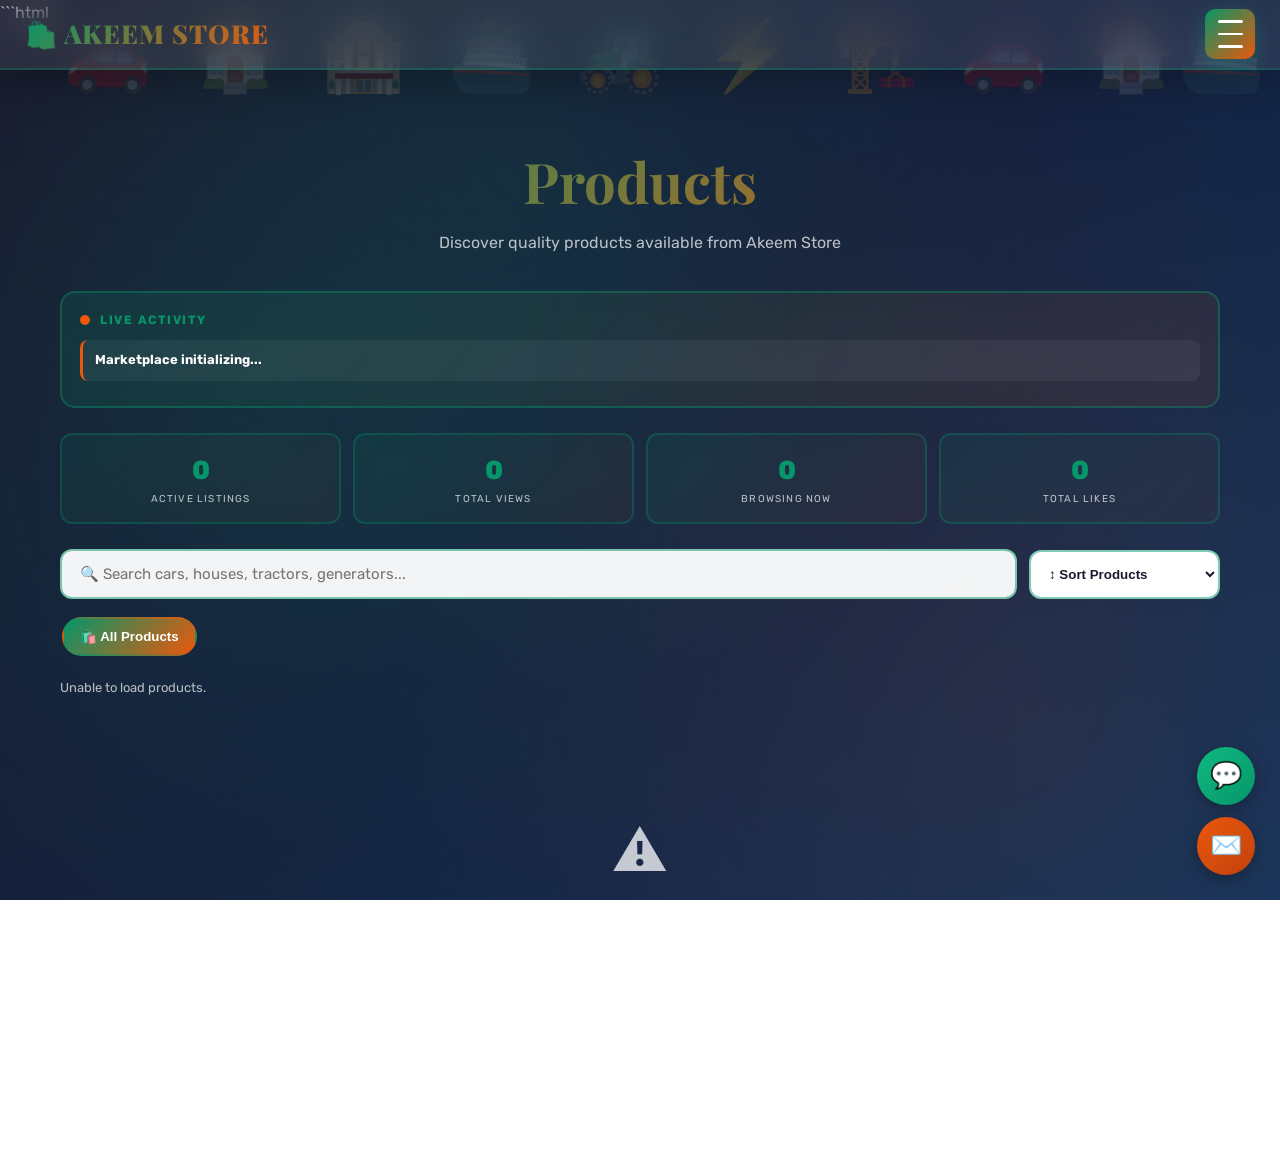
==== commit 48590dd0: "Update index.html" ====
--- a/index.html
+++ b/index.html
@@ -1,1303 +1,956 @@
+```html
 <!DOCTYPE html>
 <html lang="en">
 <head>
-  <meta charset="UTF-8">
-  <meta name="viewport" content="width=device-width, initial-scale=1.0">
-
-  <title>Akeem Store - Products</title>
-
-  <meta name="description" content="Akeem Store — cars, houses, hotels, scrap ships, tractors, generators, machinery and more.">
-  <meta property="og:title" content="Akeem Store">
-  <meta property="og:description" content="Cars, houses, hotels, scrap ships, tractors, generators and more.">
-  <meta property="og:image" content="https://tobi1533.github.io/Contractor-/Akeemstore1.jpg">
-  <meta property="og:type" content="website">
-
-  <link href="https://fonts.googleapis.com/css2?family=Rubik:wght@300;400;500;600;700;800&family=Playfair+Display:wght@700;900&family=Inter:wght@400;500;600;700&display=swap" rel="stylesheet">
-
-  <style>
-    * {
-      margin: 0;
-      padding: 0;
-      box-sizing: border-box;
-    }
-
-    :root {
-      --primary: #059669;
-      --primary-light: #10B981;
-      --primary-dark: #047857;
-      --accent: #EA580C;
-      --accent-light: #F97316;
-      --accent-dark: #C2410C;
-      --destructive: #DC2626;
-      --warning: #F59E0B;
-      --success: #10B981;
-      --dark: #1a1a2e;
-      --darker: #0f1419;
-      --light: #F0FDF4;
-      --card-bg: #FFFFFF;
-      --card-fg: #064E3B;
-      --muted-fg: #64748B;
-      --border: #A7F3D0;
-      --glass: rgba(255,255,255,.08);
-
-      --text-xs: 12px;
-      --text-sm: 14px;
-      --text-base: 16px;
-      --text-lg: 18px;
-      --text-xl: 22px;
-      --text-2xl: 28px;
-      --text-3xl: 36px;
-      --text-4xl: 48px;
-    }
-
-    html {
-      scroll-behavior: smooth;
-    }
-
-    body {
-      font-family: 'Rubik','Inter',sans-serif;
-      background: linear-gradient(135deg,#1a1a2e 0%,#16213e 50%,#0f3460 100%);
-      background-attachment: fixed;
-      min-height: 100vh;
-      color: white;
-      line-height: 1.6;
-      letter-spacing: -.3px;
-      overflow-x: hidden;
-    }
-
-    body::before {
-      content:'';
-      position:fixed;
-      inset:0;
-      background:
-        radial-gradient(circle at 20% 50%,rgba(5,150,105,.12) 0%,transparent 50%),
-        radial-gradient(circle at 80% 80%,rgba(234,88,12,.1) 0%,transparent 50%),
-        radial-gradient(circle at 40% 20%,rgba(16,185,129,.08) 0%,transparent 50%);
-      pointer-events:none;
-      z-index:0;
-      animation:ambientPulse 15s ease-in-out infinite;
-    }
-
-    @keyframes ambientPulse {
-      0%,100%{opacity:.7}
-      50%{opacity:1}
-    }
-
-    body::after {
-      content:'';
-      position:fixed;
-      inset:0;
-      background-image:
-        linear-gradient(0deg,transparent 24%,rgba(5,150,105,.03) 25%,rgba(5,150,105,.03) 26%,transparent 27%,transparent 74%,rgba(5,150,105,.03) 75%,rgba(5,150,105,.03) 76%,transparent 77%,transparent),
-        linear-gradient(90deg,transparent 24%,rgba(5,150,105,.03) 25%,rgba(5,150,105,.03) 26%,transparent 27%,transparent 74%,rgba(5,150,105,.03) 75%,rgba(5,150,105,.03) 76%,transparent 77%,transparent);
-      background-size:50px 50px;
-      pointer-events:none;
-      z-index:0;
-    }
-
-    .floating-figures {
-      position:fixed;
-      inset:0;
-      pointer-events:none;
-      z-index:0;
-      overflow:hidden;
-    }
-
-    .figure {
-      position:absolute;
-      opacity:.18;
-      animation:floatDrift linear infinite;
-      user-select:none;
-    }
-
-    @keyframes floatDrift {
-      0%{transform:translateY(110vh) rotate(0deg);opacity:0}
-      5%{opacity:.18}
-      50%{transform:translateY(50vh) rotate(20deg) scale(1.05);opacity:.22}
-      95%{opacity:.18}
-      100%{transform:translateY(-10vh) rotate(40deg);opacity:0}
-    }
-
-    @keyframes floatDriftReverse {
-      0%{transform:translateY(-10vh) rotate(0deg);opacity:0}
-      5%{opacity:.18}
-      50%{transform:translateY(50vh) rotate(-20deg) scale(1.05);opacity:.22}
-      95%{opacity:.18}
-      100%{transform:translateY(110vh) rotate(-40deg);opacity:0}
-    }
-
-    .figure:nth-child(odd){animation-name:floatDriftReverse}
-    .figure:nth-child(even){animation-name:floatDrift}
-
-    /* NAVIGATION */
-
-    nav {
-      position:fixed;
-      top:0;
-      left:0;
-      right:0;
-      height:70px;
-      background:var(--glass);
-      backdrop-filter:blur(20px);
-      -webkit-backdrop-filter:blur(20px);
-      border-bottom:2px solid rgba(5,150,105,.3);
-      box-shadow:0 10px 40px rgba(0,0,0,.3);
-      z-index:1000;
-      display:flex;
-      align-items:center;
-      justify-content:space-between;
-      padding:0 25px;
-    }
-
-    .nav-title {
-      font-family:'Playfair Display',serif;
-      font-size:26px;
-      font-weight:900;
-      background:linear-gradient(135deg,var(--primary),var(--accent));
-      -webkit-background-clip:text;
-      -webkit-text-fill-color:transparent;
-      letter-spacing:1px;
-    }
-
-    .hamburger {
-      width:50px;
-      height:50px;
-      display:flex;
-      flex-direction:column;
-      justify-content:center;
-      align-items:center;
-      cursor:pointer;
-      background:linear-gradient(135deg,var(--primary),var(--accent));
-      border:none;
-      border-radius:10px;
-      transition:.3s;
-      box-shadow:0 5px 20px rgba(5,150,105,.3);
-      z-index:1001;
-    }
-
-    .hamburger:hover {
-      transform:translateY(-2px);
-    }
-
-    .hamburger span {
-      width:25px;
-      height:2.5px;
-      background:white;
-      margin:5px 0;
-      border-radius:2px;
-      transition:.3s;
-    }
-
-    .hamburger.active span:nth-child(1) {
-      transform:rotate(45deg) translate(12px,12px);
-    }
-
-    .hamburger.active span:nth-child(2){opacity:0}
-
-    .hamburger.active span:nth-child(3) {
-      transform:rotate(-45deg) translate(7px,-7px);
-    }
-
-    .mobile-menu {
-      position:fixed;
-      top:70px;
-      right:-300px;
-      width:280px;
-      height:calc(100vh - 70px);
-      background:rgba(15,20,25,.96);
-      backdrop-filter:blur(20px);
-      border-left:3px solid var(--primary);
-      box-shadow:-10px 0 40px rgba(0,0,0,.4);
-      transition:right .4s ease;
-      z-index:2000;
-      padding:30px 20px;
-      overflow-y:auto;
-    }
-
-    .mobile-menu.active{right:0}
-
-    .menu-item {
-      display:block;
-      width:100%;
-      padding:15px 20px;
-      margin:10px 0;
-      border:2px solid rgba(5,150,105,.3);
-      border-radius:10px;
-      color:white;
-      text-decoration:none;
-      font-weight:600;
-      text-transform:uppercase;
-      cursor:pointer;
-      transition:.3s;
-      text-align:center;
-      font-size:14px;
-    }
-
-    .menu-item:hover {
-      background:linear-gradient(135deg,var(--primary),var(--accent));
-      transform:translateY(-2px);
-    }
-
-    /* HERO */
-
-    .hero {
-      position:relative;
-      z-index:1;
-      padding:115px 20px 35px;
-      text-align:center;
-    }
-
-    .hero h1 {
-      font-family:'Playfair Display',serif;
-      font-size:clamp(34px,7vw,58px);
-      line-height:1.1;
-      background:linear-gradient(135deg,var(--primary-light),var(--accent-light));
-      -webkit-background-clip:text;
-      -webkit-text-fill-color:transparent;
-    }
-
-    .hero p {
-      max-width:700px;
-      margin:12px auto 0;
-      color:rgba(255,255,255,.75);
-      font-size:15px;
-    }
-
-    .store-status {
-      display:inline-flex;
-      align-items:center;
-      gap:8px;
-      margin-top:18px;
-      padding:8px 16px;
-      border-radius:30px;
-      background:rgba(5,150,105,.12);
-      border:1px solid rgba(16,185,129,.35);
-      font-size:13px;
-      font-weight:600;
-    }
-
-    .online-dot {
-      width:9px;
-      height:9px;
-      background:#10B981;
-      border-radius:50%;
-      box-shadow:0 0 12px #10B981;
-      animation:pulseDot 2s infinite;
-    }
-
-    @keyframes pulseDot {
-      50%{opacity:.45}
-    }
-
-    /* SEARCH */
-
-    .search-container {
-      position:relative;
-      z-index:5;
-      max-width:900px;
-      margin:0 auto 20px;
-      padding:0 20px;
-    }
-
-    .search-wrap {
-      position:relative;
-    }
-
-    .search-box {
-      width:100%;
-      padding:16px 55px 16px 20px;
-      font-size:16px;
-      border:2px solid rgba(5,150,105,.5);
-      border-radius:14px;
-      background:rgba(255,255,255,.96);
-      color:#1a1a2e;
-      transition:.3s;
-      font-family:'Rubik',sans-serif;
-    }
-
-    .search-box:focus {
-      outline:none;
-      border-color:var(--primary);
-      box-shadow:0 6px 25px rgba(5,150,105,.3);
-    }
-
-    .search-icon {
-      position:absolute;
-      right:18px;
-      top:50%;
-      transform:translateY(-50%);
-      font-size:22px;
-      pointer-events:none;
-    }
-
-    /* CATEGORIES */
-
-    .category-section {
-      position:relative;
-      z-index:2;
-      max-width:1200px;
-      margin:0 auto 25px;
-      padding:0 20px;
-    }
-
-    .section-label {
-      font-size:12px;
-      font-weight:800;
-      letter-spacing:1.5px;
-      text-transform:uppercase;
-      color:rgba(255,255,255,.65);
-      margin-bottom:10px;
-    }
-
-    .categories {
-      display:flex;
-      gap:9px;
-      overflow-x:auto;
-      padding:5px 2px 12px;
-      scrollbar-width:thin;
-    }
-
-    .categories::-webkit-scrollbar{height:5px}
-
-    .category-btn {
-      flex:0 0 auto;
-      border:1px solid rgba(5,150,105,.4);
-      background:rgba(255,255,255,.06);
-      color:white;
-      padding:10px 15px;
-      border-radius:30px;
-      cursor:pointer;
-      font-family:'Rubik';
-      font-weight:600;
-      font-size:13px;
-      transition:.25s;
-      white-space:nowrap;
-    }
-
-    .category-btn:hover,
-    .category-btn.active {
-      background:linear-gradient(135deg,var(--primary),var(--accent));
-      border-color:transparent;
-      transform:translateY(-2px);
-    }
-
-    /* FILTERS */
-
-    .filters {
-      position:relative;
-      z-index:3;
-      max-width:1200px;
-      margin:0 auto 30px;
-      padding:0 20px;
-      display:flex;
-      gap:10px;
-      flex-wrap:wrap;
-    }
-
-    .filter-select {
-      min-width:170px;
-      padding:11px 14px;
-      border:1px solid rgba(5,150,105,.35);
-      border-radius:10px;
-      background:rgba(15,20,25,.85);
-      color:white;
-      font-family:'Rubik';
-      cursor:pointer;
-      outline:none;
-    }
-
-    .filter-select:focus {
-      border-color:var(--primary);
-    }
-
-    .clear-filters {
-      padding:11px 15px;
-      border:none;
-      border-radius:10px;
-      background:rgba(220,38,38,.15);
-      color:#fecaca;
-      border:1px solid rgba(220,38,38,.3);
-      cursor:pointer;
-      font-weight:700;
-    }
-
-    /* FEATURED */
-
-    .featured-section,
-    .recent-section,
-    .catalog-section {
-      position:relative;
-      z-index:1;
-      max-width:1250px;
-      margin:0 auto 40px;
-      padding:0 20px;
-    }
-
-    .section-heading {
-      display:flex;
-      justify-content:space-between;
-      align-items:end;
-      gap:15px;
-      margin-bottom:16px;
-    }
-
-    .section-heading h2 {
-      padding:0;
-      text-align:left;
-      font-size:27px;
-      font-family:'Playfair Display';
-      background:linear-gradient(135deg,var(--primary-light),var(--accent-light));
-      -webkit-background-clip:text;
-      -webkit-text-fill-color:transparent;
-    }
-
-    .section-heading span {
-      color:rgba(255,255,255,.55);
-      font-size:12px;
-    }
-
-    .horizontal-products {
-      display:flex;
-      gap:18px;
-      overflow-x:auto;
-      padding:5px 3px 15px;
-    }
-
-    .horizontal-products .product {
-      flex:0 0 230px;
-    }
-
-    /* ACTIVITY */
-
-    .activity-feed-section {
-      position:relative;
-      z-index:1;
-      max-width:1200px;
-      margin:0 auto 35px;
-      padding:0 20px;
-    }
-
-    .activity-feed {
-      background:linear-gradient(135deg,rgba(5,150,105,.15),rgba(234,88,12,.1));
-      border:2px solid rgba(5,150,105,.4);
-      border-radius:15px;
-      padding:20px;
-      backdrop-filter:blur(10px);
-      max-height:220px;
-      overflow-y:auto;
-    }
-
-    .activity-header {
-      display:flex;
-      align-items:center;
-      gap:10px;
-      margin-bottom:12px;
-      font-size:12px;
-      font-weight:700;
-      text-transform:uppercase;
-      letter-spacing:1.5px;
-      color:var(--primary-light);
-    }
-
-    .live-indicator {
-      width:10px;
-      height:10px;
-      background:var(--accent);
-      border-radius:50%;
-      animation:pulse 2s infinite;
-    }
-
-    @keyframes pulse {
-      50%{opacity:.5}
-    }
-
-    .activity-item {
-      padding:10px 12px;
-      margin:7px 0;
-      background:rgba(255,255,255,.05);
-      border-left:3px solid var(--accent);
-      border-radius:8px;
-      font-size:13px;
-    }
-
-    /* STATS */
-
-    .stats-bar {
-      position:relative;
-      z-index:1;
-      max-width:1200px;
-      margin:0 auto 35px;
-      padding:0 20px;
-      display:grid;
-      grid-template-columns:repeat(4,1fr);
-      gap:12px;
-    }
-
-    .stat-card {
-      background:linear-gradient(135deg,rgba(5,150,105,.1),rgba(234,88,12,.05));
-      border:2px solid rgba(5,150,105,.3);
-      border-radius:12px;
-      padding:15px;
-      text-align:center;
-      backdrop-filter:blur(10px);
-      transition:.3s;
-    }
-
-    .stat-card:hover {
-      border-color:var(--primary);
-      transform:translateY(-3px);
-    }
-
-    .stat-value {
-      font-size:27px;
-      font-weight:800;
-      color:var(--primary-light);
-    }
-
-    .stat-label {
-      font-size:10px;
-      text-transform:uppercase;
-      letter-spacing:1.2px;
-      color:rgba(255,255,255,.65);
-      font-weight:600;
-    }
-
-    /* CATALOG */
-
-    .catalog-toolbar {
-      display:flex;
-      justify-content:space-between;
-      align-items:center;
-      gap:15px;
-      margin-bottom:15px;
-      flex-wrap:wrap;
-    }
-
-    .result-count {
-      font-size:14px;
-      color:rgba(255,255,255,.7);
-    }
-
-    .result-count strong {
-      color:var(--primary-light);
-    }
-
-    #products {
-      display:grid;
-      grid-template-columns:repeat(auto-fill,minmax(220px,1fr));
-      gap:25px;
-    }
-
-    /* PRODUCT */
-
-    .product {
-      width:100%;
-      min-height:420px;
-      border:2px solid rgba(5,150,105,.2);
-      display:flex;
-      flex-direction:column;
-      border-radius:15px;
-      background:linear-gradient(135deg,rgba(255,255,255,.98),rgba(240,253,244,.95));
-      box-shadow:0 8px 24px rgba(0,0,0,.15);
-      transition:.4s cubic-bezier(.34,1.56,.64,1);
-      position:relative;
-      overflow:hidden;
-      color:#1a1a2e;
-    }
-
-    .product:hover {
-      transform:translateY(-7px);
-      box-shadow:0 16px 40px rgba(5,150,105,.2);
-      border-color:var(--primary);
-    }
-
-    .image-container {
-      position:relative;
-      width:100%;
-      height:170px;
-      overflow:hidden;
-      cursor:pointer;
-      background:#eee;
-    }
-
-    .product-img {
-      width:100%;
-      height:100%;
-      object-fit:cover;
-      display:block;
-      transition:.4s;
-    }
-
-    .product:hover .product-img {
-      transform:scale(1.05);
-    }
-
-    .product-stats {
-      position:absolute;
-      top:10px;
-      right:10px;
-      display:flex;
-      gap:6px;
-      z-index:20;
-    }
-
-    .stat-badge {
-      background:rgba(0,0,0,.75);
-      color:white;
-      padding:4px 9px;
-      border-radius:15px;
-      font-size:10px;
-      font-weight:600;
-    }
-
-    .image-counter {
-      position:absolute;
-      bottom:10px;
-      right:10px;
-      background:rgba(0,0,0,.7);
-      color:white;
-      padding:5px 10px;
-      border-radius:20px;
-      font-size:11px;
-      z-index:10;
-    }
-
-    .category-badge {
-      position:absolute;
-      bottom:10px;
-      left:10px;
-      background:rgba(5,150,105,.9);
-      color:white;
-      padding:5px 9px;
-      border-radius:15px;
-      font-size:10px;
-      font-weight:700;
-      z-index:20;
-      text-transform:uppercase;
-    }
-
-    .condition-badge {
-      position:absolute;
-      top:10px;
-      left:10px;
-      background:rgba(0,0,0,.75);
-      color:white;
-      padding:5px 9px;
-      border-radius:15px;
-      font-size:10px;
-      z-index:20;
-    }
-
-    .featured-badge {
-      position:absolute;
-      top:10px;
-      left:10px;
-      background:linear-gradient(135deg,#F59E0B,#EA580C);
-      color:white;
-      padding:6px 10px;
-      border-radius:15px;
-      font-size:10px;
-      font-weight:800;
-      z-index:30;
-    }
-
-    .new-badge {
-      position:absolute;
-      top:45px;
-      left:10px;
-      background:#2563EB;
-      color:white;
-      padding:5px 9px;
-      border-radius:15px;
-      font-size:10px;
-      font-weight:700;
-      z-index:30;
-    }
-
-    .sold-badge {
-      position:absolute;
-      top:12px;
-      right:12px;
-      background:var(--destructive);
-      color:white;
-      padding:6px 12px;
-      border-radius:20px;
-      font-size:11px;
-      font-weight:700;
-      z-index:30;
-    }
-
-    .reserved-badge {
-      position:absolute;
-      top:12px;
-      right:12px;
-      background:var(--warning);
-      color:white;
-      padding:6px 12px;
-      border-radius:20px;
-      font-size:11px;
-      font-weight:700;
-      z-index:30;
-    }
-
-    .share-button,
-    .like-button {
-      position:absolute;
-      bottom:102px;
-      width:39px;
-      height:39px;
-      border:none;
-      border-radius:50%;
-      background:rgba(255,255,255,.96);
-      cursor:pointer;
-      display:flex;
-      align-items:center;
-      justify-content:center;
-      font-size:18px;
-      transition:.3s;
-      box-shadow:0 4px 12px rgba(0,0,0,.2);
-      z-index:25;
-    }
-
-    .share-button {
-      left:10px;
-    }
-
-    .like-button {
-      right:10px;
-    }
-
-    .share-button:hover,
-    .like-button:hover {
-      transform:scale(1.12) translateY(-3px);
-    }
-
-    .share-menu {
-      position:absolute;
-      bottom:96px;
-      left:0;
-      display:none;
-      flex-direction:column;
-      gap:7px;
-      background:rgba(0,0,0,.92);
-      border-radius:12px;
-      padding:9px;
-      z-index:50;
-    }
-
-    .share-menu.active {
-      display:flex;
-    }
-
-    .share-option {
-      width:38px;
-      height:38px;
-      border:none;
-      border-radius:50%;
-      cursor:pointer;
-      color:white;
-      font-size:16px;
-    }
-
-    .share-option.whatsapp{background:#25D366}
-    .share-option.facebook{background:#1877F2}
-    .share-option.instagram{background:linear-gradient(45deg,#f09433,#bc1888)}
-    .share-option.copy{background:var(--accent)}
-
-    .like-count {
-      position:absolute;
-      bottom:61px;
-      right:10px;
-      background:rgba(0,0,0,.75);
-      color:white;
-      padding:3px 9px;
-      border-radius:15px;
-      font-size:10px;
-      z-index:20;
-    }
-
-    .product-info {
-      padding:12px 11px;
-      flex:1;
-      display:flex;
-      flex-direction:column;
-      justify-content:space-between;
-    }
-
-    .title {
-      font-size:15px;
-      font-weight:700;
-      color:var(--card-fg);
-      line-height:1.3;
-    }
-
-    .price {
-      color:var(--primary);
-      font-weight:800;
-      font-size:16px;
-      margin:4px 0;
-    }
-
-    .desc {
-      font-size:11px;
-      color:var(--muted-fg);
-      line-height:1.4;
-      margin-bottom:5px;
-      display:-webkit-box;
-      -webkit-line-clamp:2;
-      -webkit-box-orient:vertical;
-      overflow:hidden;
-    }
-
-    .product-meta {
-      display:flex;
-      gap:6px;
-      flex-wrap:wrap;
-      margin:4px 0 8px;
-    }
-
-    .meta-item {
-      font-size:9px;
-      color:#64748B;
-      background:#ECFDF5;
-      padding:3px 6px;
-      border-radius:5px;
-    }
-
-    .order-btn {
-      width:100%;
-      padding:10px;
-      background:linear-gradient(135deg,var(--success),#059669);
-      color:white;
-      border:none;
-      border-radius:8px;
-      font-weight:700;
-      font-size:11px;
-      cursor:pointer;
-      text-transform:uppercase;
-      text-decoration:none;
-      display:flex;
-      align-items:center;
-      justify-content:center;
-      gap:5px;
-      transition:.3s;
-    }
-
-    .order-btn:hover {
-      transform:translateY(-2px);
-      box-shadow:0 4px 12px rgba(16,185,129,.3);
-    }
-
-    .order-btn.reserved {
-      background:#F59E0B;
-    }
-
-    .order-btn.sold {
-      background:#999;
-      pointer-events:none;
-    }
-
-    .wishlist-active {
-      color:#DC2626 !important;
-    }
-
-    /* LOAD MORE */
-
-    .load-more-wrap {
-      text-align:center;
-      padding:30px 0 60px;
-    }
-
-    .load-more {
-      border:none;
-      padding:13px 28px;
-      border-radius:30px;
-      background:linear-gradient(135deg,var(--primary),var(--accent));
-      color:white;
-      font-weight:800;
-      cursor:pointer;
-      transition:.3s;
-    }
-
-    .load-more:hover {
-      transform:translateY(-3px);
-      box-shadow:0 8px 25px rgba(5,150,105,.3);
-    }
-
-    /* CONTACT */
-
-    .contact-popup {
-      position:fixed;
-      bottom:25px;
-      right:25px;
-      z-index:900;
-      display:flex;
-      flex-direction:column;
-      gap:12px;
-    }
-
-    .contact-btn {
-      width:58px;
-      height:58px;
-      border-radius:50%;
-      border:none;
-      cursor:pointer;
-      display:flex;
-      align-items:center;
-      justify-content:center;
-      font-size:27px;
-      transition:.3s;
-      box-shadow:0 4px 15px rgba(0,0,0,.3);
-      text-decoration:none;
-    }
-
-    .contact-btn:hover {
-      transform:scale(1.1) translateY(-4px);
-    }
-
-    .whatsapp-btn {
-      background:linear-gradient(135deg,var(--success),#059669);
-    }
-
-    .email-btn {
-      background:linear-gradient(135deg,var(--accent),var(--accent-dark));
-    }
-
-    /* MODAL */
-
-    .modal {
-      display:none;
-      position:fixed;
-      inset:0;
-      z-index:3000;
-      background:rgba(0,0,0,.95);
-      backdrop-filter:blur(8px);
-      overflow:auto;
-    }
-
-    .modal-content {
-      min-height:100%;
-      display:flex;
-      align-items:center;
-      justify-content:center;
-      position:relative;
-      padding:60px 20px;
-    }
-
-    .modal-image {
-      max-width:min(90vw,900px);
-      max-height:78vh;
-      object-fit:contain;
-      border-radius:10px;
-    }
-
-    .modal-nav {
-      position:absolute;
-      top:50%;
-      transform:translateY(-50%);
-      background:var(--primary);
-      color:white;
-      border:none;
-      padding:18px 23px;
-      cursor:pointer;
-      font-size:28px;
-      border-radius:8px;
-      z-index:100;
-    }
-
-    .modal-prev{left:20px}
-    .modal-next{right:20px}
-
-    .modal-close {
-      position:absolute;
-      top:15px;
-      right:28px;
-      color:var(--accent);
-      font-size:42px;
-      cursor:pointer;
-      z-index:200;
-    }
-
-    .modal-counter {
-      position:absolute;
-      bottom:20px;
-      left:50%;
-      transform:translateX(-50%);
-      background:rgba(0,0,0,.7);
-      padding:8px 16px;
-      border-radius:20px;
-    }
-
-    /* PRODUCT QUICK VIEW */
-
-    .quick-modal {
-      display:none;
-      position:fixed;
-      inset:0;
-      z-index:4000;
-      background:rgba(0,0,0,.85);
-      backdrop-filter:blur(8px);
-      padding:25px;
-      overflow-y:auto;
-    }
-
-    .quick-card {
-      max-width:950px;
-      margin:60px auto;
-      background:white;
-      color:#1a1a2e;
-      border-radius:20px;
-      overflow:hidden;
-      position:relative;
-      box-shadow:0 20px 70px rgba(0,0,0,.5);
-      display:grid;
-      grid-template-columns:1fr 1fr;
-    }
-
-    .quick-gallery {
-      min-height:450px;
-      background:#111;
-      position:relative;
-    }
-
-    .quick-gallery img {
-      width:100%;
-      height:100%;
-      min-height:450px;
-      object-fit:contain;
-    }
-
-    .quick-details {
-      padding:35px;
-      display:flex;
-      flex-direction:column;
-      justify-content:center;
-    }
-
-    .quick-category {
-      display:inline-block;
-      width:max-content;
-      background:#ECFDF5;
-      color:#047857;
-      padding:6px 10px;
-      border-radius:20px;
-      font-size:11px;
-      font-weight:800;
-      text-transform:uppercase;
-      margin-bottom:12px;
-    }
-
-    .quick-details h2 {
-      padding:0;
-      text-align:left;
-      color:#064E3B;
-      font-size:32px;
-      font-family:'Playfair Display';
-      background:none;
-      -webkit-text-fill-color:initial;
-    }
-
-    .quick-price {
-      font-size:27px;
-      font-weight:900;
-      color:#059669;
-      margin:8px 0 15px;
-    }
-
-    .quick-description {
-      color:#64748B;
-      line-height:1.7;
-      margin-bottom:18px;
-    }
-
-    .quick-info-grid {
-      display:grid;
-      grid-template-columns:1fr 1fr;
-      gap:8px;
-      margin-bottom:20px;
-    }
-
-    .quick-info {
-      padding:9px;
-      background:#F8FAFC;
-      border-radius:8px;
-      font-size:12px;
-    }
-
-    .quick-info strong {
-      display:block;
-      color:#334155;
-    }
-
-    .quick-close {
-      position:absolute;
-      top:12px;
-      right:15px;
-      width:40px;
-      height:40px;
-      border:none;
-      border-radius:50%;
-      background:rgba(0,0,0,.65);
-      color:white;
-      font-size:24px;
-      cursor:pointer;
-      z-index:10;
-    }
-
-    /* EMPTY */
-
-    .no-results {
-      grid-column:1/-1;
-      text-align:center;
-      padding:70px 20px;
-      color:rgba(255,255,255,.7);
-    }
-
-    .no-results-icon {
-      font-size:55px;
-      margin-bottom:10px;
-    }
-
-    .no-results h3 {
-      font-size:22px;
-      margin-bottom:5px;
-    }
-
-    /* RESPONSIVE */
-
-    @media(max-width:850px) {
-      .quick-card {
-        grid-template-columns:1fr;
-        margin:30px auto;
-      }
-
-      .quick-gallery,
-      .quick-gallery img {
-        min-height:320px;
-      }
-    }
-
-    @media(max-width:700px) {
-      .stats-bar {
-        grid-template-columns:repeat(2,1fr);
-      }
-
-      #products {
-        grid-template-columns:repeat(2,minmax(0,1fr));
-        gap:12px;
-      }
-
-      .product {
-        min-height:350px;
-      }
-
-      .image-container {
-        height:125px;
-      }
-
-      .share-button,
-      .like-button {
-        width:34px;
-        height:34px;
-        font-size:15px;
-        bottom:94px;
-      }
-
-      .like-count {
-        bottom:55px;
-      }
-
-      .product-info {
-        padding:9px;
-      }
-
-      .title {
-        font-size:13px;
-      }
-
-      .price {
-        font-size:14px;
-      }
-
-      .desc {
-        font-size:10px;
-      }
-
-      .filter-select {
-        flex:1;
-        min-width:140px;
-      }
-
-      .hero {
-        padding-top:105px;
-      }
-    }
-
-    @media(max-width:450px) {
-      nav {
-        padding:0 15px;
-      }
-
-      .nav-title {
-        font-size:21px;
-      }
-
-      #products {
-        gap:10px;
-      }
-
-      .product {
-        min-height:345px;
-      }
-
-      .contact-popup {
-        right:15px;
-        bottom:15px;
-      }
-
-      .contact-btn {
-        width:52px;
-        height:52px;
-        font-size:23px;
-      }
-
-      .quick-details {
-        padding:22px;
-      }
-
-      .quick-details h2 {
-        font-size:25px;
-      }
-    }
-  </style>
+<meta charset="UTF-8">
+<meta name="viewport" content="width=device-width, initial-scale=1.0">
+<title>Akeem Store — Products</title>
+
+<meta property="og:title" content="Akeem Store">
+<meta property="og:description" content="Akeem Store — cars, houses, hotels, ships, tractors, generators, heavy equipment and more.">
+<meta property="og:image" content="https://tobi1533.github.io/Contractor-/Akeemstore1.jpg">
+<meta property="og:type" content="website">
+
+<link href="https://fonts.googleapis.com/css2?family=Rubik:wght@300;400;500;600;700;800&family=Playfair+Display:wght@700;900&family=Inter:wght@400;500;600;700&display=swap" rel="stylesheet">
+
+<style>
+*{margin:0;padding:0;box-sizing:border-box}
+
+:root{
+  --primary:#059669;
+  --primary-light:#10B981;
+  --primary-dark:#047857;
+  --accent:#EA580C;
+  --accent-light:#F97316;
+  --accent-dark:#C2410C;
+  --success:#10B981;
+  --danger:#DC2626;
+  --dark:#1a1a2e;
+  --darker:#0f1419;
+  --light:#F0FDF4;
+  --card-bg:#fff;
+  --card-fg:#064E3B;
+  --muted:#64748B;
+  --border:#A7F3D0;
+  --glass:rgba(255,255,255,.08);
+}
+
+html{scroll-behavior:smooth}
+
+body{
+  font-family:'Rubik','Inter',sans-serif;
+  background:linear-gradient(135deg,#1a1a2e 0%,#16213e 50%,#0f3460 100%);
+  background-attachment:fixed;
+  min-height:100vh;
+  color:#fff;
+  line-height:1.6;
+  overflow-x:hidden;
+}
+
+body:before{
+  content:"";
+  position:fixed;
+  inset:0;
+  pointer-events:none;
+  z-index:0;
+  background:
+    radial-gradient(circle at 20% 50%,rgba(5,150,105,.12),transparent 50%),
+    radial-gradient(circle at 80% 80%,rgba(234,88,12,.1),transparent 50%),
+    radial-gradient(circle at 40% 20%,rgba(16,185,129,.08),transparent 50%);
+}
+
+body:after{
+  content:"";
+  position:fixed;
+  inset:0;
+  pointer-events:none;
+  z-index:0;
+  opacity:.35;
+  background-image:
+    linear-gradient(0deg,transparent 24%,rgba(5,150,105,.03) 25%,rgba(5,150,105,.03) 26%,transparent 27%,transparent 74%,rgba(5,150,105,.03) 75%,rgba(5,150,105,.03) 76%,transparent 77%),
+    linear-gradient(90deg,transparent 24%,rgba(5,150,105,.03) 25%,rgba(5,150,105,.03) 26%,transparent 27%,transparent 74%,rgba(5,150,105,.03) 75%,rgba(5,150,105,.03) 76%,transparent 77%);
+  background-size:50px 50px;
+}
+
+/* FLOATING FIGURES */
+.floating-figures{
+  position:fixed;
+  inset:0;
+  pointer-events:none;
+  z-index:0;
+  overflow:hidden;
+}
+
+.figure{
+  position:absolute;
+  font-size:70px;
+  opacity:.18;
+  animation:floatDrift 20s linear infinite;
+  user-select:none;
+}
+
+@keyframes floatDrift{
+  0%{transform:translateY(110vh) rotate(0);opacity:0}
+  5%{opacity:.18}
+  50%{transform:translateY(50vh) rotate(20deg) scale(1.05);opacity:.22}
+  95%{opacity:.18}
+  100%{transform:translateY(-10vh) rotate(40deg);opacity:0}
+}
+
+@keyframes floatReverse{
+  0%{transform:translateY(-10vh) rotate(0);opacity:0}
+  5%{opacity:.18}
+  50%{transform:translateY(50vh) rotate(-20deg);opacity:.22}
+  95%{opacity:.18}
+  100%{transform:translateY(110vh) rotate(-40deg);opacity:0}
+}
+
+.figure:nth-child(odd){animation-name:floatReverse}
+
+/* NAVIGATION */
+nav{
+  position:fixed;
+  top:0;
+  left:0;
+  right:0;
+  height:70px;
+  background:var(--glass);
+  backdrop-filter:blur(20px);
+  -webkit-backdrop-filter:blur(20px);
+  border-bottom:2px solid rgba(5,150,105,.3);
+  box-shadow:0 10px 40px rgba(0,0,0,.3);
+  z-index:1000;
+  display:flex;
+  align-items:center;
+  justify-content:space-between;
+  padding:0 25px;
+}
+
+.nav-title{
+  font-family:'Playfair Display',serif;
+  font-size:26px;
+  font-weight:900;
+  background:linear-gradient(135deg,var(--primary),var(--accent));
+  -webkit-background-clip:text;
+  -webkit-text-fill-color:transparent;
+  letter-spacing:1px;
+}
+
+.hamburger{
+  width:50px;
+  height:50px;
+  border:0;
+  border-radius:10px;
+  background:linear-gradient(135deg,var(--primary),var(--accent));
+  cursor:pointer;
+  display:flex;
+  flex-direction:column;
+  justify-content:center;
+  align-items:center;
+  box-shadow:0 5px 20px rgba(5,150,105,.3);
+  position:relative;
+  z-index:1001;
+}
+
+.hamburger span{
+  width:25px;
+  height:2.5px;
+  background:#fff;
+  margin:5px 0;
+  border-radius:2px;
+  transition:.3s;
+}
+
+.hamburger.active span:nth-child(1){transform:rotate(45deg) translate(7px,7px)}
+.hamburger.active span:nth-child(2){opacity:0}
+.hamburger.active span:nth-child(3){transform:rotate(-45deg) translate(7px,-7px)}
+
+.mobile-menu{
+  position:fixed;
+  top:70px;
+  right:-300px;
+  width:280px;
+  height:calc(100vh - 70px);
+  background:rgba(15,20,25,.96);
+  backdrop-filter:blur(20px);
+  border-left:3px solid var(--primary);
+  z-index:2000;
+  padding:30px 20px;
+  transition:right .4s ease;
+  overflow-y:auto;
+}
+
+.mobile-menu.active{right:0}
+
+.menu-item{
+  display:block;
+  width:100%;
+  padding:15px 20px;
+  margin:10px 0;
+  border:2px solid rgba(5,150,105,.3);
+  border-radius:10px;
+  color:#fff;
+  background:transparent;
+  text-decoration:none;
+  font-weight:600;
+  text-transform:uppercase;
+  text-align:center;
+  cursor:pointer;
+}
+
+.menu-item:hover{
+  background:linear-gradient(135deg,var(--primary),var(--accent));
+}
+
+/* HEADER */
+.page-header{
+  position:relative;
+  z-index:1;
+  padding:110px 20px 25px;
+  text-align:center;
+}
+
+.page-header h1{
+  font-family:'Playfair Display',serif;
+  font-size:clamp(36px,6vw,56px);
+  background:linear-gradient(135deg,var(--primary),var(--accent));
+  -webkit-background-clip:text;
+  -webkit-text-fill-color:transparent;
+}
+
+.page-header p{
+  color:rgba(255,255,255,.7);
+  margin-top:5px;
+}
+
+/* ACTIVITY */
+.activity-feed-section{
+  position:relative;
+  z-index:1;
+  max-width:1200px;
+  margin:10px auto 25px;
+  padding:0 20px;
+}
+
+.activity-feed{
+  background:linear-gradient(135deg,rgba(5,150,105,.15),rgba(234,88,12,.1));
+  border:2px solid rgba(5,150,105,.4);
+  border-radius:15px;
+  padding:18px;
+  backdrop-filter:blur(10px);
+  max-height:240px;
+  overflow-y:auto;
+}
+
+.activity-header{
+  display:flex;
+  align-items:center;
+  gap:10px;
+  margin-bottom:10px;
+  font-size:12px;
+  font-weight:700;
+  text-transform:uppercase;
+  letter-spacing:1.5px;
+  color:var(--primary);
+}
+
+.live-indicator{
+  width:10px;
+  height:10px;
+  background:var(--accent);
+  border-radius:50%;
+  animation:pulse 2s infinite;
+}
+
+@keyframes pulse{
+  50%{opacity:.4;transform:scale(.8)}
+}
+
+.activity-item{
+  padding:10px 12px;
+  margin:7px 0;
+  background:rgba(255,255,255,.05);
+  border-left:3px solid var(--accent);
+  border-radius:8px;
+  font-size:13px;
+}
+
+/* STATS */
+.stats-bar{
+  position:relative;
+  z-index:1;
+  max-width:1200px;
+  margin:0 auto 25px;
+  padding:0 20px;
+  display:grid;
+  grid-template-columns:repeat(4,1fr);
+  gap:12px;
+}
+
+.stat-card{
+  background:linear-gradient(135deg,rgba(5,150,105,.1),rgba(234,88,12,.05));
+  border:2px solid rgba(5,150,105,.3);
+  border-radius:12px;
+  padding:15px 10px;
+  text-align:center;
+  backdrop-filter:blur(10px);
+}
+
+.stat-value{
+  font-size:26px;
+  font-weight:800;
+  color:var(--primary);
+}
+
+.stat-label{
+  font-size:10px;
+  text-transform:uppercase;
+  letter-spacing:1.2px;
+  color:rgba(255,255,255,.7);
+}
+
+/* STORE CONTROLS */
+.store-controls{
+  position:relative;
+  z-index:5;
+  max-width:1200px;
+  margin:0 auto 15px;
+  padding:0 20px;
+}
+
+.search-sort-row{
+  display:flex;
+  gap:12px;
+  align-items:center;
+}
+
+.search-box{
+  flex:1;
+  padding:14px 18px;
+  border:2px solid rgba(5,150,105,.5);
+  border-radius:12px;
+  background:rgba(255,255,255,.95);
+  color:#1a1a2e;
+  font-size:15px;
+  font-family:'Rubik',sans-serif;
+}
+
+.search-box:focus{
+  outline:none;
+  border-color:var(--primary);
+  box-shadow:0 5px 20px rgba(5,150,105,.25);
+}
+
+.sort-select{
+  min-width:190px;
+  padding:14px;
+  border:2px solid rgba(5,150,105,.5);
+  border-radius:12px;
+  background:#fff;
+  color:#1a1a2e;
+  font-weight:600;
+  cursor:pointer;
+}
+
+/* CATEGORIES */
+.category-wrap{
+  margin-top:15px;
+  position:relative;
+}
+
+.category-list{
+  display:flex;
+  gap:9px;
+  overflow-x:auto;
+  padding:5px 2px 10px;
+  scrollbar-width:thin;
+}
+
+.category-btn{
+  flex:0 0 auto;
+  border:2px solid rgba(5,150,105,.35);
+  background:rgba(255,255,255,.07);
+  color:#fff;
+  padding:10px 16px;
+  border-radius:25px;
+  cursor:pointer;
+  font-weight:600;
+  white-space:nowrap;
+  transition:.25s;
+}
+
+.category-btn:hover,
+.category-btn.active{
+  background:linear-gradient(135deg,var(--primary),var(--accent));
+  border-color:transparent;
+  transform:translateY(-2px);
+}
+
+.filter-row{
+  display:flex;
+  justify-content:space-between;
+  align-items:center;
+  margin-top:10px;
+  gap:10px;
+}
+
+.results-count{
+  color:rgba(255,255,255,.7);
+  font-size:13px;
+}
+
+.clear-btn{
+  border:0;
+  background:rgba(220,38,38,.15);
+  border:1px solid rgba(220,38,38,.4);
+  color:#fff;
+  padding:8px 13px;
+  border-radius:8px;
+  cursor:pointer;
+  display:none;
+}
+
+.clear-btn.show{display:block}
+
+/* PRODUCTS */
+#products{
+  position:relative;
+  z-index:1;
+  display:flex;
+  flex-wrap:wrap;
+  justify-content:center;
+  padding:25px 20px 80px;
+  gap:25px;
+}
+
+.product{
+  width:220px;
+  min-height:420px;
+  border:2px solid rgba(5,150,105,.2);
+  display:flex;
+  flex-direction:column;
+  border-radius:15px;
+  background:linear-gradient(135deg,rgba(255,255,255,.98),rgba(240,253,244,.95));
+  box-shadow:0 8px 24px rgba(0,0,0,.15);
+  transition:.4s cubic-bezier(.34,1.56,.64,1);
+  position:relative;
+  overflow:hidden;
+}
+
+.product:hover{
+  transform:translateY(-8px);
+  box-shadow:0 16px 40px rgba(5,150,105,.2);
+  border-color:var(--primary);
+}
+
+.image-container{
+  position:relative;
+  width:100%;
+  height:160px;
+  overflow:hidden;
+  cursor:pointer;
+  background:#eee;
+}
+
+.product-img{
+  width:100%;
+  height:100%;
+  object-fit:cover;
+  display:block;
+  transition:.4s;
+}
+
+.product:hover .product-img{transform:scale(1.05)}
+
+.product-stats{
+  position:absolute;
+  top:10px;
+  right:10px;
+  display:flex;
+  gap:7px;
+  z-index:20;
+}
+
+.stat-badge{
+  background:rgba(0,0,0,.75);
+  color:#fff;
+  padding:4px 9px;
+  border-radius:15px;
+  font-size:10px;
+  font-weight:600;
+}
+
+.product-badges{
+  position:absolute;
+  top:10px;
+  left:10px;
+  display:flex;
+  flex-direction:column;
+  gap:5px;
+  z-index:30;
+}
+
+.product-badge{
+  padding:5px 9px;
+  border-radius:15px;
+  color:#fff;
+  font-size:9px;
+  font-weight:800;
+  text-transform:uppercase;
+  letter-spacing:.5px;
+  box-shadow:0 3px 8px rgba(0,0,0,.2);
+}
+
+.badge-sold{background:var(--danger)}
+.badge-featured{background:linear-gradient(135deg,#f59e0b,#ea580c)}
+.badge-hot{background:#dc2626}
+.badge-new{background:#2563eb}
+
+.image-counter{
+  position:absolute;
+  bottom:10px;
+  right:10px;
+  background:rgba(0,0,0,.7);
+  color:#fff;
+  padding:5px 10px;
+  border-radius:20px;
+  font-size:11px;
+  z-index:10;
+}
+
+/* SHARE / LIKE */
+.share-button,
+.like-button{
+  position:absolute;
+  bottom:100px;
+  width:40px;
+  height:40px;
+  border:0;
+  border-radius:50%;
+  background:rgba(255,255,255,.95);
+  cursor:pointer;
+  display:flex;
+  align-items:center;
+  justify-content:center;
+  font-size:19px;
+  box-shadow:0 4px 12px rgba(0,0,0,.2);
+  z-index:40;
+}
+
+.share-button{left:10px}
+.like-button{right:10px}
+
+.share-button:hover,
+.like-button:hover{
+  transform:scale(1.12);
+}
+
+.like-count{
+  position:absolute;
+  bottom:58px;
+  right:10px;
+  background:rgba(0,0,0,.75);
+  color:#fff;
+  padding:4px 9px;
+  border-radius:15px;
+  font-size:10px;
+  z-index:30;
+}
+
+.share-menu{
+  position:absolute;
+  bottom:95px;
+  left:0;
+  display:none;
+  flex-direction:column;
+  gap:7px;
+  background:rgba(0,0,0,.92);
+  border-radius:12px;
+  padding:9px;
+  z-index:50;
+}
+
+.share-menu.active{display:flex}
+
+.share-option{
+  width:38px;
+  height:38px;
+  border:0;
+  border-radius:50%;
+  color:#fff;
+  cursor:pointer;
+  font-size:17px;
+}
+
+.share-option.whatsapp{background:#25D366}
+.share-option.facebook{background:#1877F2}
+.share-option.instagram{background:linear-gradient(45deg,#f09433,#dc2743,#bc1888)}
+.share-option.copy{background:var(--accent)}
+
+/* PRODUCT INFO */
+.product-info{
+  padding:12px 10px;
+  flex-grow:1;
+  display:flex;
+  flex-direction:column;
+  justify-content:space-between;
+}
+
+.title{
+  font-size:15px;
+  font-weight:700;
+  color:var(--card-fg);
+  line-height:1.3;
+}
+
+.category-label{
+  display:inline-block;
+  color:var(--primary-dark);
+  background:#d1fae5;
+  padding:2px 7px;
+  border-radius:8px;
+  font-size:9px;
+  font-weight:700;
+  margin-top:4px;
+  text-transform:uppercase;
+}
+
+.price{
+  color:var(--primary);
+  font-weight:800;
+  font-size:16px;
+  margin:4px 0;
+}
+
+.desc{
+  font-size:11px;
+  color:var(--muted);
+  line-height:1.4;
+  margin-bottom:8px;
+  display:-webkit-box;
+  -webkit-line-clamp:2;
+  -webkit-box-orient:vertical;
+  overflow:hidden;
+}
+
+.order-btn{
+  width:100%;
+  padding:10px;
+  background:linear-gradient(135deg,var(--success),#059669);
+  color:#fff;
+  border:0;
+  border-radius:8px;
+  font-weight:700;
+  font-size:12px;
+  cursor:pointer;
+  text-transform:uppercase;
+  text-decoration:none;
+  text-align:center;
+}
+
+.order-btn:hover{
+  transform:translateY(-2px);
+  color:#fff;
+}
+
+.product.sold .product-img{
+  filter:grayscale(100%) brightness(.7);
+}
+
+.product.sold .order-btn{
+  background:#999;
+  pointer-events:none;
+}
+
+/* EMPTY STATE */
+.no-results{
+  width:100%;
+  text-align:center;
+  padding:70px 20px;
+  color:rgba(255,255,255,.75);
+}
+
+.no-results-icon{
+  font-size:55px;
+  margin-bottom:10px;
+}
+
+.no-results h3{
+  font-size:22px;
+  margin-bottom:5px;
+}
+
+/* CONTACT */
+.contact-popup{
+  position:fixed;
+  bottom:25px;
+  right:25px;
+  z-index:900;
+  display:flex;
+  flex-direction:column;
+  gap:12px;
+}
+
+.contact-btn{
+  width:58px;
+  height:58px;
+  border-radius:50%;
+  display:flex;
+  align-items:center;
+  justify-content:center;
+  font-size:26px;
+  text-decoration:none;
+  box-shadow:0 4px 15px rgba(0,0,0,.3);
+  transition:.3s;
+}
+
+.contact-btn:hover{
+  transform:scale(1.1) translateY(-3px);
+}
+
+.whatsapp-btn{
+  background:linear-gradient(135deg,#10b981,#059669);
+  color:#fff;
+}
+
+.email-btn{
+  background:linear-gradient(135deg,var(--accent),var(--accent-dark));
+  color:#fff;
+}
+
+/* MODALS */
+.modal{
+  display:none;
+  position:fixed;
+  z-index:5000;
+  inset:0;
+  background:rgba(0,0,0,.95);
+  backdrop-filter:blur(8px);
+}
+
+.modal-content{
+  width:100%;
+  height:100%;
+  display:flex;
+  align-items:center;
+  justify-content:center;
+  position:relative;
+}
+
+.modal-image{
+  max-width:90%;
+  max-height:85%;
+  object-fit:contain;
+  border-radius:10px;
+}
+
+.modal-nav{
+  position:absolute;
+  top:50%;
+  transform:translateY(-50%);
+  background:var(--primary);
+  color:#fff;
+  border:0;
+  padding:15px 20px;
+  cursor:pointer;
+  font-size:25px;
+  border-radius:8px;
+  z-index:100;
+}
+
+.modal-prev{left:20px}
+.modal-next{right:20px}
+
+.modal-close{
+  position:absolute;
+  top:15px;
+  right:25px;
+  color:var(--accent);
+  font-size:40px;
+  font-weight:bold;
+  cursor:pointer;
+}
+
+.modal-counter{
+  position:absolute;
+  bottom:20px;
+  left:50%;
+  transform:translateX(-50%);
+  background:rgba(0,0,0,.7);
+  color:#fff;
+  padding:7px 15px;
+  border-radius:20px;
+}
+
+/* PRODUCT DETAILS MODAL */
+.details-modal{
+  display:none;
+  position:fixed;
+  inset:0;
+  z-index:4500;
+  background:rgba(0,0,0,.85);
+  backdrop-filter:blur(8px);
+  padding:25px;
+  overflow-y:auto;
+}
+
+.details-box{
+  max-width:850px;
+  margin:70px auto 30px;
+  background:#fff;
+  color:#1a1a2e;
+  border-radius:20px;
+  overflow:hidden;
+  box-shadow:0 20px 60px rgba(0,0,0,.5);
+}
+
+.details-top{
+  display:grid;
+  grid-template-columns:1fr 1fr;
+}
+
+.details-image{
+  width:100%;
+  height:340px;
+  object-fit:cover;
+}
+
+.details-info{
+  padding:30px;
+}
+
+.details-info h2{
+  font-family:'Playfair Display',serif;
+  color:var(--card-fg);
+  margin-bottom:10px;
+}
+
+.details-price{
+  color:var(--primary);
+  font-size:25px;
+  font-weight:800;
+  margin:10px 0;
+}
+
+.details-description{
+  color:var(--muted);
+  white-space:pre-line;
+  margin:15px 0 25px;
+}
+
+.details-close{
+  position:fixed;
+  top:20px;
+  right:25px;
+  color:#fff;
+  font-size:40px;
+  cursor:pointer;
+  z-index:5001;
+}
+
+/* RESPONSIVE */
+@media(max-width:768px){
+  .nav-title{font-size:20px}
+
+  .stats-bar{
+    grid-template-columns:repeat(2,1fr);
+  }
+
+  .search-sort-row{
+    flex-direction:column;
+  }
+
+  .search-box,
+  .sort-select{
+    width:100%;
+    min-width:0;
+  }
+
+  .product{
+    width:calc(50% - 12px);
+    min-width:150px;
+    min-height:350px;
+  }
+
+  .image-container{
+    height:125px;
+  }
+
+  .details-top{
+    grid-template-columns:1fr;
+  }
+
+  .details-image{
+    height:250px;
+  }
+
+  .details-info{
+    padding:20px;
+  }
+}
+
+@media(max-width:430px){
+  #products{
+    gap:12px;
+    padding-left:10px;
+    padding-right:10px;
+  }
+
+  .product{
+    width:calc(50% - 6px);
+    min-width:0;
+    min-height:335px;
+  }
+
+  .product-info{
+    padding:10px 8px;
+  }
+
+  .title{font-size:13px}
+  .price{font-size:14px}
+  .desc{font-size:10px}
+
+  .share-button,
+  .like-button{
+    width:34px;
+    height:34px;
+    font-size:15px;
+    bottom:88px;
+  }
+
+  .like-count{
+    bottom:50px;
+  }
+
+  .contact-popup{
+    right:15px;
+    bottom:15px;
+  }
+}
+</style>
 </head>
 
 <body>
 
-<!-- FLOATING BACKGROUND -->
+<!-- BACKGROUND -->
 <div class="floating-figures" aria-hidden="true">
-  <span class="figure" style="left:5%;font-size:80px;animation-duration:18s;">🚗</span>
-  <span class="figure" style="left:15%;font-size:72px;animation-duration:22s;animation-delay:3s;">🏠</span>
-  <span class="figure" style="left:25%;font-size:88px;animation-duration:16s;animation-delay:6s;">🏨</span>
-  <span class="figure" style="left:35%;font-size:76px;animation-duration:24s;animation-delay:1s;">🚢</span>
-  <span class="figure" style="left:45%;font-size:80px;animation-duration:19s;animation-delay:8s;">🚜</span>
-  <span class="figure" style="left:55%;font-size:72px;animation-duration:21s;animation-delay:4s;">⚡</span>
-  <span class="figure" style="left:65%;font-size:84px;animation-duration:17s;animation-delay:11s;">🏗️</span>
-  <span class="figure" style="left:75%;font-size:76px;animation-duration:23s;animation-delay:2s;">🚗</span>
-  <span class="figure" style="left:85%;font-size:80px;animation-duration:20s;animation-delay:9s;">🏠</span>
-  <span class="figure" style="left:92%;font-size:72px;animation-duration:15s;animation-delay:5s;">🚢</span>
-  <span class="figure" style="left:10%;font-size:68px;animation-duration:26s;animation-delay:13s;">🚜</span>
-  <span class="figure" style="left:30%;font-size:76px;animation-duration:18s;animation-delay:7s;">⚡</span>
-  <span class="figure" style="left:50%;font-size:88px;animation-duration:25s;animation-delay:14s;">🏨</span>
-  <span class="figure" style="left:70%;font-size:72px;animation-duration:20s;animation-delay:10s;">🏗️</span>
-  <span class="figure" style="left:88%;font-size:80px;animation-duration:22s;animation-delay:16s;">🚗</span>
+  <span class="figure" style="left:5%;animation-duration:18s">🚗</span>
+  <span class="figure" style="left:15%;animation-duration:22s">🏠</span>
+  <span class="figure" style="left:25%;animation-duration:16s">🏨</span>
+  <span class="figure" style="left:35%;animation-duration:24s">🚢</span>
+  <span class="figure" style="left:45%;animation-duration:19s">🚜</span>
+  <span class="figure" style="left:55%;animation-duration:21s">⚡</span>
+  <span class="figure" style="left:65%;animation-duration:17s">🏗️</span>
+  <span class="figure" style="left:75%;animation-duration:23s">🚗</span>
+  <span class="figure" style="left:85%;animation-duration:20s">🏠</span>
+  <span class="figure" style="left:92%;animation-duration:15s">🚢</span>
 </div>
 
 <!-- NAV -->
 <nav>
   <h1 class="nav-title">🛍️ AKEEM STORE</h1>
 
-  <button class="hamburger" id="hamburger" title="Menu">
+  <button class="hamburger" id="hamburger" aria-label="Menu">
     <span></span>
     <span></span>
     <span></span>
@@ -1306,16 +959,8 @@
 
 <div class="mobile-menu" id="mobileMenu">
   <div class="menu-item" onclick="location.href='index.html'">🏠 Home</div>
-  <div class="menu-item" onclick="scrollToSection('categories')">📂 Categories</div>
-  <div class="menu-item" onclick="scrollToSection('catalog')">🛍️ All Products</div>
-  <div class="menu-item" onclick="showWishlist()">❤️ My Wishlist</div>
-  <div class="menu-item" onclick="showRecentlyViewed()">🕘 Recently Viewed</div>
-
-  <a href="login.html"
-     class="menu-item"
-     style="background:linear-gradient(135deg,#E74C3C,#C0392B);border-color:#E74C3C;margin-top:20px;">
-    🔐 Admin Login
-  </a>
+  <div class="menu-item" onclick="window.scrollTo({top:document.querySelector('#products').offsetTop-100,behavior:'smooth'});closeMenu()">🛍️ Products</div>
+  <a href="login.html" class="menu-item" style="background:linear-gradient(135deg,#E74C3C,#C0392B);border-color:#E74C3C">🔐 Admin Login</a>
 </div>
 
 <!-- CONTACT -->
@@ -1324,36 +969,64 @@
      target="_blank"
      rel="noopener noreferrer"
      class="contact-btn whatsapp-btn"
-     title="Chat on WhatsApp">
-    💬
-  </a>
+     title="Chat on WhatsApp">💬</a>
 
   <a href="https://mail.google.com/mail/?view=cm&fs=1&to=akeemfatai@gmail.com"
      target="_blank"
      class="contact-btn email-btn"
-     title="Send Email">
-    ✉️
-  </a>
+     title="Send Email">✉️</a>
 </div>
 
-<!-- HERO -->
-<section class="hero">
+<!-- HEADER -->
+<header class="page-header">
   <h1>Products</h1>
-
-  <p>
-    Discover cars, properties, hotels, machinery, tractors, generators,
-    scrap ships and more from Akeem Store.
-  </p>
-
-  <div class="store-status">
-    <span class="online-dot"></span>
-    <span id="storeStatusText">Marketplace Online</span>
+  <p>Discover quality products available from Akeem Store</p>
+</header>
+
+<!-- ACTIVITY -->
+<div class="activity-feed-section">
+  <div class="activity-feed">
+    <div class="activity-header">
+      <span class="live-indicator"></span>
+      Live Activity
+    </div>
+
+    <div id="activityList">
+      <div class="activity-item">
+        <strong>Marketplace initializing...</strong>
+      </div>
+    </div>
   </div>
-</section>
-
-<!-- SEARCH -->
-<div class="search-container">
-  <div class="search-wrap">
+</div>
+
+<!-- STATS -->
+<div class="stats-bar">
+  <div class="stat-card">
+    <div class="stat-value" id="totalProductsStat">0</div>
+    <div class="stat-label">Active Listings</div>
+  </div>
+
+  <div class="stat-card">
+    <div class="stat-value" id="totalViewsStat">0</div>
+    <div class="stat-label">Total Views</div>
+  </div>
+
+  <div class="stat-card">
+    <div class="stat-value" id="onlineNowStat">0</div>
+    <div class="stat-label">Browsing Now</div>
+  </div>
+
+  <div class="stat-card">
+    <div class="stat-value" id="totalLikesStat">0</div>
+    <div class="stat-label">Total Likes</div>
+  </div>
+</div>
+
+<!-- STORE CONTROLS -->
+<section class="store-controls">
+
+  <div class="search-sort-row">
+
     <input
       type="text"
       id="searchBox"
@@ -1361,178 +1034,41 @@
       placeholder="🔍 Search cars, houses, tractors, generators..."
       autocomplete="off"
     >
-    <span class="search-icon">🔎</span>
+
+    <select id="sortSelect" class="sort-select">
+      <option value="default">↕ Sort Products</option>
+      <option value="newest">🆕 Newest First</option>
+      <option value="priceLow">💰 Price: Low → High</option>
+      <option value="priceHigh">💰 Price: High → Low</option>
+      <option value="views">👁 Most Viewed</option>
+      <option value="likes">❤️ Most Liked</option>
+    </select>
+
   </div>
-</div>
-
-<!-- CATEGORIES -->
-<section class="category-section" id="categories">
-  <div class="section-label">Browse by Category</div>
-
-  <div class="categories" id="categoryButtons">
-    <button class="category-btn active" data-category="all">
-      🛍️ All
-    </button>
-
-    <button class="category-btn" data-category="cars">
-      🚗 Cars & Vehicles
-    </button>
-
-    <button class="category-btn" data-category="properties">
-      🏠 Houses & Properties
-    </button>
-
-    <button class="category-btn" data-category="hotels">
-      🏨 Hotels
-    </button>
-
-    <button class="category-btn" data-category="ships">
-      🚢 Ships
-    </button>
-
-    <button class="category-btn" data-category="tractors">
-      🚜 Tractors
-    </button>
-
-    <button class="category-btn" data-category="generators">
-      ⚡ Generators
-    </button>
-
-    <button class="category-btn" data-category="machinery">
-      🏗️ Machinery
-    </button>
-
-    <button class="category-btn" data-category="other">
-      📦 Other
+
+  <!-- CATEGORIES -->
+  <div class="category-wrap">
+    <div class="category-list" id="categoryList">
+      <button class="category-btn active" data-category="all">
+        🛍️ All Products
+      </button>
+    </div>
+  </div>
+
+  <div class="filter-row">
+    <div class="results-count" id="resultsCount">
+      Loading products...
+    </div>
+
+    <button class="clear-btn" id="clearFilters">
+      ✕ Clear Filters
     </button>
   </div>
+
 </section>
 
-<!-- FILTERS -->
-<div class="filters">
-
-  <select id="priceFilter" class="filter-select">
-    <option value="default">💰 Price: Default</option>
-    <option value="low">💰 Price: Low to High</option>
-    <option value="high">💰 Price: High to Low</option>
-  </select>
-
-  <select id="sortFilter" class="filter-select">
-    <option value="newest">🆕 Newest Listings</option>
-    <option value="views">👁 Most Viewed</option>
-    <option value="likes">❤️ Most Liked</option>
-    <option value="name">🔤 Name A-Z</option>
-  </select>
-
-  <select id="availabilityFilter" class="filter-select">
-    <option value="all">📦 All Availability</option>
-    <option value="available">🟢 Available</option>
-    <option value="reserved">🟡 Reserved</option>
-    <option value="sold">🔴 Sold</option>
-  </select>
-
-  <select id="locationFilter" class="filter-select">
-    <option value="all">📍 All Locations</option>
-  </select>
-
-  <button class="clear-filters" id="clearFilters">
-    ✕ Clear Filters
-  </button>
-
-</div>
-
-<!-- ACTIVITY -->
-<div class="activity-feed-section">
-  <div class="activity-feed">
-
-    <div class="activity-header">
-      <span class="live-indicator"></span>
-      Live Marketplace Activity
-    </div>
-
-    <div id="activityList">
-      <div class="activity-item">
-        <strong>Marketplace initializing...</strong>
-      </div>
-    </div>
-
-  </div>
-</div>
-
-<!-- STATS -->
-<div class="stats-bar">
-
-  <div class="stat-card">
-    <div class="stat-value" id="totalProductsStat">0</div>
-    <div class="stat-label">Active Listings</div>
-  </div>
-
-  <div class="stat-card">
-    <div class="stat-value" id="totalViewsStat">0</div>
-    <div class="stat-label">Total Views</div>
-  </div>
-
-  <div class="stat-card">
-    <div class="stat-value" id="onlineNowStat">0</div>
-    <div class="stat-label">Browsing Now</div>
-  </div>
-
-  <div class="stat-card">
-    <div class="stat-value" id="totalLikesStat">0</div>
-    <div class="stat-label">Total Likes</div>
-  </div>
-
-</div>
-
-<!-- FEATURED -->
-<section class="featured-section" id="featuredSection">
-
-  <div class="section-heading">
-    <h2>⭐ Featured Products</h2>
-    <span>Premium listings</span>
-  </div>
-
-  <div class="horizontal-products" id="featuredProducts"></div>
-
-</section>
-
-<!-- RECENT -->
-<section class="recent-section" id="recentSection">
-
-  <div class="section-heading">
-    <h2>🆕 Recently Added</h2>
-    <span>Latest listings</span>
-  </div>
-
-  <div class="horizontal-products" id="recentProducts"></div>
-
-</section>
-
-<!-- CATALOG -->
-<section class="catalog-section" id="catalog">
-
-  <div class="section-heading">
-    <h2>🛍️ All Products</h2>
-    <span id="catalogSubtitle">Browse our complete marketplace</span>
-  </div>
-
-  <div class="catalog-toolbar">
-
-    <div class="result-count">
-      Showing <strong id="resultCount">0</strong> products
-    </div>
-
-  </div>
-
-  <div id="products"></div>
-
-  <div class="load-more-wrap">
-    <button class="load-more" id="loadMoreBtn" style="display:none;">
-      Load More Products
-    </button>
-  </div>
-
-</section>
+<!-- PRODUCTS -->
+<div id="products"></div>
 
 <!-- IMAGE MODAL -->
 <div id="imageModal" class="modal">
@@ -1554,9 +1090,7 @@
       &#10095;
     </button>
 
-    <span class="modal-close" id="closeBtn">
-      &times;
-    </span>
+    <span class="modal-close" id="closeBtn">&times;</span>
 
     <div class="modal-counter" id="imageCounter"></div>
 
@@ -1564,79 +1098,54 @@
 
 </div>
 
-<!-- QUICK VIEW MODAL -->
-<div id="quickModal" class="quick-modal">
-
-  <div class="quick-card">
-
-    <button class="quick-close" onclick="closeQuickView()">
-      &times;
-    </button>
-
-    <div class="quick-gallery">
-      <img id="quickImage" src="" alt="Product">
+<!-- PRODUCT DETAILS MODAL -->
+<div id="detailsModal" class="details-modal">
+
+  <span class="details-close" id="detailsClose">&times;</span>
+
+  <div class="details-box">
+
+    <div class="details-top">
+
+      <img
+        id="detailsImage"
+        class="details-image"
+        src=""
+        alt="Product"
+      >
+
+      <div class="details-info">
+
+        <h2 id="detailsName"></h2>
+
+        <div id="detailsCategory"></div>
+
+        <div class="details-price" id="detailsPrice"></div>
+
+        <div class="details-description" id="detailsDescription"></div>
+
+        <a
+          id="detailsOrder"
+          class="order-btn"
+          href="#"
+          target="_blank"
+        >
+          💬 Order on WhatsApp
+        </a>
+
+      </div>
+
     </div>
 
-    <div class="quick-details">
-
-      <span class="quick-category" id="quickCategory">
-        PRODUCT
-      </span>
-
-      <h2 id="quickName">Product</h2>
-
-      <div class="quick-price" id="quickPrice">
-        ₦0
-      </div>
-
-      <div class="quick-description" id="quickDescription">
-        Product description
-      </div>
-
-      <div class="quick-info-grid">
-
-        <div class="quick-info">
-          <strong>📦 Status</strong>
-          <span id="quickStatus">Available</span>
-        </div>
-
-        <div class="quick-info">
-          <strong>📍 Location</strong>
-          <span id="quickLocation">Nigeria</span>
-        </div>
-
-        <div class="quick-info">
-          <strong>🔧 Condition</strong>
-          <span id="quickCondition">Not specified</span>
-        </div>
-
-        <div class="quick-info">
-          <strong>👁 Views</strong>
-          <span id="quickViews">0</span>
-        </div>
-
-      </div>
-
-      <a
-        id="quickWhatsapp"
-        href="#"
-        target="_blank"
-        class="order-btn"
-      >
-        💬 Enquire on WhatsApp
-      </a>
-
-    </div>
-
   </div>
-
 </div>
 
 <script type="module">
 
-/* =========================================================
+/* ============================================================
    FIREBASE
-========================================================= */
+   Existing Firebase structure is preserved.
+============================================================ */
 
 let db = null;
 let collection = null;
@@ -1644,7 +1153,6 @@
 let updateDoc = null;
 let doc = null;
 let increment = null;
-let setDoc = null;
 
 try {
 
@@ -1653,205 +1161,301 @@
   db = firebaseModule.db;
 
   const firestoreModule =
-    await import(
-      "https://www.gstatic.com/firebasejs/10.12.2/firebase-firestore.js"
-    );
+    await import("https://www.gstatic.com/firebasejs/10.12.2/firebase-firestore.js");
 
   collection = firestoreModule.collection;
   getDocs = firestoreModule.getDocs;
   updateDoc = firestoreModule.updateDoc;
-  setDoc = firestoreModule.setDoc;
   doc = firestoreModule.doc;
   increment = firestoreModule.increment;
 
-} catch(error) {
+} catch(error){
 
   console.warn("Firebase not available:",error);
 
 }
 
-/* =========================================================
-   SETTINGS
-========================================================= */
+
+/* ============================================================
+   STORE SETTINGS
+============================================================ */
 
 const OWNER_PHONE = "2347034447700";
+
+const container = document.getElementById("products");
+const searchBox = document.getElementById("searchBox");
+const sortSelect = document.getElementById("sortSelect");
+const categoryList = document.getElementById("categoryList");
+const resultsCount = document.getElementById("resultsCount");
+const clearFilters = document.getElementById("clearFilters");
+
+const hamburger = document.getElementById("hamburger");
+const mobileMenu = document.getElementById("mobileMenu");
 
 let allProducts = [];
 let productStats = {};
 let userLikes = {};
-let currentCategory = "all";
-let currentFilteredProducts = [];
-let visibleProducts = 12;
-
-let currentProductImages = [];
-let currentImageIndex = 0;
-let isLoadingImage = false;
-
-const PRODUCT_CACHE_KEY = "akeemStoreProductsCacheV2";
-const PRESENCE_COLLECTION = "activeUsers";
-const PRESENCE_TTL = 90000;
-let visitorId = null;
-let presenceReady = false;
-let presenceTimer = null;
-let presenceCountTimer = null;
-
-function getVisitorId(){
-  try{
-    const key = "akeemStoreVisitorId";
-    let id = localStorage.getItem(key);
-    if(!id){
-      id = (crypto.randomUUID ? crypto.randomUUID() :
-        "v_" + Date.now() + "_" + Math.random().toString(36).slice(2));
-      localStorage.setItem(key,id);
-    }
-    return id;
-  }catch{
-    return "v_" + Date.now() + "_" + Math.random().toString(36).slice(2);
-  }
-}
-
-function cacheProducts(){
-  try{
-    localStorage.setItem(PRODUCT_CACHE_KEY, JSON.stringify(allProducts));
-  }catch(err){
-    console.warn("Product cache skipped:", err.message);
-  }
-}
-
-function loadCachedProducts(){
-  try{
-    const saved = JSON.parse(localStorage.getItem(PRODUCT_CACHE_KEY) || "[]");
-    return Array.isArray(saved) ? saved : [];
-  }catch{
-    return [];
-  }
-}
-
-async function updatePresence(){
-  if(!db || !setDoc) return;
-  try{
-    visitorId = visitorId || getVisitorId();
-    await setDoc(
-      doc(db,PRESENCE_COLLECTION,visitorId),
-      {
-        lastSeen: Date.now(),
-        page: "store",
-        online: true,
-        userAgent: navigator.userAgent.slice(0,180)
-      },
-      {merge:true}
-    );
-    presenceReady = true;
-  }catch(err){
-    presenceReady = false;
-    console.warn("Presence update skipped:", err.message);
-  }
-}
-
-function updateActiveUsers(){
-  const el = document.getElementById("onlineNowStat");
-  if(!el) return;
-  const min = 8, max = 37;
-  el.textContent = (Math.floor(Math.random() * (max - min + 1)) + min).toLocaleString();
-}
-
-/* =========================================================
-   DOM
-========================================================= */
-
-const hamburger =
-  document.getElementById("hamburger");
-
-const mobileMenu =
-  document.getElementById("mobileMenu");
-
-const container =
-  document.getElementById("products");
-
-const searchBox =
-  document.getElementById("searchBox");
-
-const priceFilter =
-  document.getElementById("priceFilter");
-
-const sortFilter =
-  document.getElementById("sortFilter");
-
-const availabilityFilter =
-  document.getElementById("availabilityFilter");
-
-const locationFilter =
-  document.getElementById("locationFilter");
-
-const clearFilters =
-  document.getElementById("clearFilters");
-
-const resultCount =
-  document.getElementById("resultCount");
-
-const loadMoreBtn =
-  document.getElementById("loadMoreBtn");
-
-const featuredProducts =
-  document.getElementById("featuredProducts");
-
-const recentProducts =
-  document.getElementById("recentProducts");
-
-const quickModal =
-  document.getElementById("quickModal");
-
-/* =========================================================
-   MOBILE MENU
-========================================================= */
-
-hamburger.addEventListener("click",() => {
+
+let selectedCategory = "all";
+let currentSearch = "";
+let currentSort = "default";
+
+
+/* ============================================================
+   MENU
+============================================================ */
+
+hamburger.addEventListener("click",()=>{
 
   hamburger.classList.toggle("active");
   mobileMenu.classList.toggle("active");
 
 });
 
-document.addEventListener("click",(e) => {
+window.closeMenu=function(){
+
+  hamburger.classList.remove("active");
+  mobileMenu.classList.remove("active");
+
+};
+
+document.addEventListener("click",(e)=>{
 
   if(
     !hamburger.contains(e.target) &&
     !mobileMenu.contains(e.target)
   ){
-
-    hamburger.classList.remove("active");
-    mobileMenu.classList.remove("active");
-
+    closeMenu();
   }
 
 });
 
-window.scrollToSection = function(id){
-
-  document.getElementById(id)?.scrollIntoView({
-    behavior:"smooth"
-  });
-
-  hamburger.classList.remove("active");
-  mobileMenu.classList.remove("active");
+
+/* ============================================================
+   IMAGE GALLERY
+============================================================ */
+
+const modal = document.getElementById("imageModal");
+const modalImage = document.getElementById("modalImage");
+const prevBtn = document.getElementById("prevBtn");
+const nextBtn = document.getElementById("nextBtn");
+const closeBtn = document.getElementById("closeBtn");
+const imageCounter = document.getElementById("imageCounter");
+
+let currentProductImages=[];
+let currentImageIndex=0;
+
+
+function openImageGallery(images,index=0){
+
+  currentProductImages =
+    images.filter(url=>url && url.trim()!=="");
+
+  if(!currentProductImages.length)return;
+
+  currentImageIndex=index;
+
+  modalImage.src=currentProductImages[currentImageIndex];
+
+  updateImageCounter();
+
+  modal.style.display="block";
+
+  document.body.style.overflow="hidden";
+
+}
+
+
+function closeModal(){
+
+  modal.style.display="none";
+
+  document.body.style.overflow="auto";
+
+}
+
+
+function updateImageCounter(){
+
+  if(currentProductImages.length>1){
+
+    imageCounter.textContent =
+      `${currentImageIndex+1} / ${currentProductImages.length}`;
+
+    imageCounter.style.display="block";
+
+    prevBtn.style.display="block";
+    nextBtn.style.display="block";
+
+  }else{
+
+    imageCounter.style.display="none";
+
+    prevBtn.style.display="none";
+    nextBtn.style.display="none";
+
+  }
+
+}
+
+
+function changeImage(direction){
+
+  if(currentProductImages.length<=1)return;
+
+  currentImageIndex+=direction;
+
+  if(currentImageIndex>=currentProductImages.length)
+    currentImageIndex=0;
+
+  if(currentImageIndex<0)
+    currentImageIndex=currentProductImages.length-1;
+
+  modalImage.src=currentProductImages[currentImageIndex];
+
+  updateImageCounter();
+
+}
+
+
+prevBtn.addEventListener("click",e=>{
+  e.stopPropagation();
+  changeImage(-1);
+});
+
+nextBtn.addEventListener("click",e=>{
+  e.stopPropagation();
+  changeImage(1);
+});
+
+closeBtn.addEventListener("click",closeModal);
+
+modal.addEventListener("click",e=>{
+  if(e.target===modal)closeModal();
+});
+
+document.addEventListener("keydown",e=>{
+
+  if(modal.style.display==="block"){
+
+    if(e.key==="ArrowLeft")changeImage(-1);
+
+    if(e.key==="ArrowRight")changeImage(1);
+
+    if(e.key==="Escape")closeModal();
+
+  }
+
+});
+
+
+/* ============================================================
+   PRODUCT DETAILS
+============================================================ */
+
+const detailsModal =
+  document.getElementById("detailsModal");
+
+const detailsImage =
+  document.getElementById("detailsImage");
+
+const detailsName =
+  document.getElementById("detailsName");
+
+const detailsCategory =
+  document.getElementById("detailsCategory");
+
+const detailsPrice =
+  document.getElementById("detailsPrice");
+
+const detailsDescription =
+  document.getElementById("detailsDescription");
+
+const detailsOrder =
+  document.getElementById("detailsOrder");
+
+const detailsClose =
+  document.getElementById("detailsClose");
+
+
+window.openProductDetails=function(productId){
+
+  const product =
+    allProducts.find(p=>p.id===productId);
+
+  if(!product)return;
+
+  const images =
+    Array.isArray(product.imageUrls)
+      ? product.imageUrls.filter(Boolean)
+      : [];
+
+  detailsImage.src =
+    images[0] ||
+    "https://via.placeholder.com/600x400?text=No+Image";
+
+  detailsName.textContent =
+    product.name || "Product";
+
+  const category =
+    getProductCategory(product);
+
+  detailsCategory.innerHTML =
+    `<span class="category-label">${escapeHTML(category)}</span>`;
+
+  const price =
+    Number(product.price)||0;
+
+  detailsPrice.textContent =
+    `₦${price.toLocaleString()}`;
+
+  detailsDescription.textContent =
+    product.description ||
+    "Contact Akeem Store for more information about this product.";
+
+  detailsOrder.href =
+    `https://wa.me/${OWNER_PHONE}?text=${
+      encodeURIComponent(
+        `Hello, I'm interested in: ${product.name || "this product"} - ₦${price.toLocaleString()}`
+      )
+    }`;
+
+  detailsModal.style.display="block";
+
+  document.body.style.overflow="hidden";
 
 };
 
-/* =========================================================
+
+detailsClose.addEventListener("click",()=>{
+
+  detailsModal.style.display="none";
+
+  document.body.style.overflow="auto";
+
+});
+
+
+detailsModal.addEventListener("click",e=>{
+
+  if(e.target===detailsModal){
+
+    detailsModal.style.display="none";
+
+    document.body.style.overflow="auto";
+
+  }
+
+});
+
+
+/* ============================================================
    HELPERS
-========================================================= */
-
-function normalize(value){
-
-  return String(value || "")
-    .toLowerCase()
-    .trim();
-
-}
+============================================================ */
 
 function escapeHTML(value){
 
-  return String(value || "")
+  return String(value ?? "")
     .replace(/&/g,"&amp;")
     .replace(/</g,"&lt;")
     .replace(/>/g,"&gt;")
@@ -1860,365 +1464,85 @@
 
 }
 
-function getCategory(product){
-
-  const raw = normalize(
+
+function getProductCategory(product){
+
+  return (
     product.category ||
+    product.Category ||
+    product.productCategory ||
     product.type ||
-    ""
+    "Other"
   );
 
-  if(
-    raw.includes("car") ||
-    raw.includes("vehicle") ||
-    raw.includes("auto")
-  ) return "cars";
-
-  if(
-    raw.includes("house") ||
-    raw.includes("property") ||
-    raw.includes("land") ||
-    raw.includes("real estate")
-  ) return "properties";
-
-  if(
-    raw.includes("hotel") ||
-    raw.includes("hospitality")
-  ) return "hotels";
-
-  if(
-    raw.includes("ship") ||
-    raw.includes("vessel") ||
-    raw.includes("boat")
-  ) return "ships";
-
-  if(
-    raw.includes("tractor")
-  ) return "tractors";
-
-  if(
-    raw.includes("generator") ||
-    raw.includes("power")
-  ) return "generators";
-
-  if(
-    raw.includes("machinery") ||
-    raw.includes("machine") ||
-    raw.includes("equipment") ||
-    raw.includes("construction")
-  ) return "machinery";
-
-  /* Infer from product name if category is missing */
-
-  const text = normalize(
-    `${product.name || ""} ${product.description || ""}`
-  );
-
-  if(/car|toyota|lexus|mercedes|benz|bmw|vehicle|suv/.test(text))
-    return "cars";
-
-  if(/house|home|land|estate|property|building/.test(text))
-    return "properties";
-
-  if(/hotel|resort|lodge/.test(text))
-    return "hotels";
-
-  if(/ship|vessel|boat|scrap/.test(text))
-    return "ships";
-
-  if(/tractor/.test(text))
-    return "tractors";
-
-  if(/generator|genset/.test(text))
-    return "generators";
-
-  if(/machine|machinery|excavator|bulldozer|equipment|crane/.test(text))
-    return "machinery";
-
-  return "other";
-
-}
-
-function categoryName(category){
-
-  const names = {
-
-    cars:"Cars & Vehicles",
-    properties:"Houses & Properties",
+}
+
+
+/*
+  Products from the old admin page may have different category
+  naming. This normalizes the display without changing Firebase.
+*/
+
+function normalizeCategory(category){
+
+  const value =
+    String(category||"Other")
+      .trim()
+      .toLowerCase();
+
+  const map={
+
+    car:"Cars",
+    cars:"Cars",
+    vehicle:"Cars",
+    vehicles:"Cars",
+
+    house:"Houses",
+    houses:"Houses",
+    property:"Houses",
+    properties:"Houses",
+    realestate:"Houses",
+
+    hotel:"Hotels",
     hotels:"Hotels",
+
+    ship:"Ships",
     ships:"Ships",
+    boat:"Ships",
+    boats:"Ships",
+
+    tractor:"Tractors",
     tractors:"Tractors",
+
+    generator:"Generators",
     generators:"Generators",
-    machinery:"Machinery",
+
+    "heavy equipment":"Heavy Equipment",
+    heavyequipment:"Heavy Equipment",
+    equipment:"Heavy Equipment",
+
     other:"Other"
 
   };
 
-  return names[category] || "Other";
-
-}
-
-function getStatus(product){
-
-  if(product.sold === true)
-    return "sold";
-
-  const status =
-    normalize(product.status);
-
-  if(status === "sold")
-    return "sold";
-
-  if(
-    status === "reserved" ||
-    status === "pending"
-  )
-    return "reserved";
-
-  return "available";
-
-}
-
-function getLocation(product){
-
-  return (
-    product.location ||
-    product.city ||
-    product.state ||
-    "Nigeria"
-  );
-
-}
-
-function getCondition(product){
-
-  return (
-    product.condition ||
-    product.quality ||
-    "Not specified"
-  );
-
-}
-
-function getDate(product){
-
-  if(!product.createdAt)
-    return 0;
-
-  try{
-
-    if(
-      typeof product.createdAt === "object" &&
-      typeof product.createdAt.toMillis === "function"
-    ){
-
-      return product.createdAt.toMillis();
-
-    }
-
-    return new Date(product.createdAt).getTime() || 0;
-
-  }catch{
-
-    return 0;
-
-  }
-
-}
-
-function isNew(product){
-
-  const date = getDate(product);
-
-  if(!date)
-    return false;
-
-  return (
-    Date.now() - date <
-    7 * 24 * 60 * 60 * 1000
-  );
-
-}
-
-/* =========================================================
-   WISHLIST
-========================================================= */
-
-function loadWishlist(){
-
-  try{
-
-    const saved =
-      JSON.parse(
-        localStorage.getItem("akeemWishlist") || "[]"
-      );
-
-    saved.forEach(id => {
-      userLikes[`wish_${id}`] = true;
-    });
-
-  }catch{}
-
-}
-
-function getWishlist(){
-
-  try{
-
-    return JSON.parse(
-      localStorage.getItem("akeemWishlist") || "[]"
-    );
-
-  }catch{
-
-    return [];
-
-  }
-
-}
-
-function isWishlisted(id){
-
-  return getWishlist().includes(id);
-
-}
-
-function toggleWishlist(id){
-
-  let list = getWishlist();
-
-  if(list.includes(id)){
-
-    list = list.filter(x => x !== id);
-
-  }else{
-
-    list.push(id);
-
-  }
-
-  localStorage.setItem(
-    "akeemWishlist",
-    JSON.stringify(list)
-  );
-
-  renderCurrentProducts();
-
-}
-
-window.toggleWishlist = toggleWishlist;
-
-/* =========================================================
-   RECENTLY VIEWED
-========================================================= */
-
-function saveRecentlyViewed(id){
-
-  let list = [];
-
-  try{
-
-    list =
-      JSON.parse(
-        localStorage.getItem("akeemRecentlyViewed") || "[]"
-      );
-
-  }catch{}
-
-  list =
-    list.filter(x => x !== id);
-
-  list.unshift(id);
-
-  list = list.slice(0,10);
-
-  localStorage.setItem(
-    "akeemRecentlyViewed",
-    JSON.stringify(list)
-  );
-
-}
-
-function getRecentlyViewed(){
-
-  try{
-
-    return JSON.parse(
-      localStorage.getItem("akeemRecentlyViewed") || "[]"
-    );
-
-  }catch{
-
-    return [];
-
-  }
-
-}
-
-window.showRecentlyViewed = function(){
-
-  const ids = getRecentlyViewed();
-
-  const products =
-    ids
-      .map(id => allProducts.find(p => p.id === id))
-      .filter(Boolean);
-
-  if(!products.length){
-
-    alert("You have not viewed any products yet.");
-
-    return;
-
-  }
-
-  renderHorizontal(
-    recentProducts,
-    products,
-    "No recently viewed products"
-  );
-
-  document.getElementById("recentSection")
-    .scrollIntoView({behavior:"smooth"});
-
-};
-
-/* =========================================================
-   PRODUCT SHARE
-========================================================= */
-
-function createProductURL(id){
-
-  return (
-    window.location.origin +
-    window.location.pathname +
-    "#product-" +
-    encodeURIComponent(id)
-  );
-
-}
-
-window.shareProduct = async function(
-  productId,
-  platform
-){
+  return map[value] || String(category||"Other").trim() || "Other";
+
+}
+
+
+/* ============================================================
+   SHARING
+============================================================ */
+
+function createShareCard(productId){
 
   const product =
-    allProducts.find(
-      p => p.id === productId
-    );
-
-  if(!product)
-    return;
-
-  const name =
-    product.name || "Product";
+    allProducts.find(p=>p.id===productId);
+
+  if(!product)return null;
 
   const price =
-    Number(product.price || 0);
-
-  const desc =
-    product.description || "";
+    Number(product.price)||0;
 
   const image =
     Array.isArray(product.imageUrls)
@@ -2226,54 +1550,132 @@
       : "";
 
   const url =
-    createProductURL(productId);
-
-  const text =
-`🛍️ AKEEM STORE
+    window.location.origin +
+    window.location.pathname +
+    "#product-" +
+    productId;
+
+  return {
+
+    name:product.name || "Product",
+
+    price,
+
+    desc:product.description || "",
+
+    image,
+
+    url
+
+  };
+
+}
+
+
+window.shareProduct=async function(productId,platform){
+
+  const data=createShareCard(productId);
+
+  if(!data)return;
+
+  const {name,price,desc,image,url}=data;
+
+  if(platform==="whatsapp"){
+
+    const text =
+`🛍️ *AKEEM STORE PRODUCT*
+
+📦 *${name}*
+
+💰 *Price: ₦${price.toLocaleString()}*
+
+📝 ${desc}
+
+📸 ${image}
+
+🔗 ${url}
+
+✨ Akeem Store`;
+
+    window.open(
+      `https://wa.me/?text=${encodeURIComponent(text)}`,
+      "_blank"
+    );
+
+  }
+
+  else if(platform==="facebook"){
+
+    const text =
+`🛍️ ${name}
+
+💰 Price: ₦${price.toLocaleString()}
+
+${desc}
+
+${url}`;
+
+    window.open(
+      `https://www.facebook.com/sharer/sharer.php?u=${encodeURIComponent(url)}&quote=${encodeURIComponent(text)}`,
+      "_blank"
+    );
+
+  }
+
+  else if(platform==="instagram"){
+
+    const text =
+`🛍️ CHECK THIS OUT!
 
 📦 ${name}
-
+💰 ₦${price.toLocaleString()}
+
+${desc}
+
+🔗 ${url}
+
+#AkeemStore #Shopping #Deals`;
+
+    try{
+
+      await navigator.clipboard.writeText(text);
+
+      alert(
+        "Product caption copied. You can now paste it into Instagram."
+      );
+
+    }catch{
+
+      alert(text);
+
+    }
+
+  }
+
+  else if(platform==="copy"){
+
+    const text =
+`🛍️ PRODUCT SHARE
+
+📦 Name: ${name}
 💰 Price: ₦${price.toLocaleString()}
 
-📝 ${desc}
-
-📍 Location: ${getLocation(product)}
+📝 Description:
+${desc}
+
+📸 Product Image:
+${image}
 
 🔗 View Product:
 ${url}
 
 ✨ Akeem Store`;
 
-  if(platform === "whatsapp"){
-
-    window.open(
-      "https://wa.me/?text=" +
-      encodeURIComponent(text),
-      "_blank"
-    );
-
-  }
-
-  else if(platform === "facebook"){
-
-    window.open(
-      "https://www.facebook.com/sharer/sharer.php?u=" +
-      encodeURIComponent(url),
-      "_blank"
-    );
-
-  }
-
-  else if(platform === "instagram"){
-
     try{
 
       await navigator.clipboard.writeText(text);
 
-      alert(
-        "Product details copied.\n\n" +
-        "Open Instagram and paste the caption."
-      );
+      alert("Product details copied successfully.");
 
     }catch{
 
@@ -2282,1293 +1684,161 @@
     }
 
   }
-
-  else if(platform === "copy"){
-
-    try{
-
-      await navigator.clipboard.writeText(text);
-
-      alert("Product details copied!");
-
-    }catch{
-
-      alert(text);
-
-    }
-
-  }
-
-  document
-    .querySelectorAll(".share-menu.active")
-    .forEach(m =>
-      m.classList.remove("active")
-    );
-
-};
-
-window.toggleShareMenu =
-function(productId,event){
-
-  event.stopPropagation();
 
   const menu =
     document.querySelector(
       `.share-menu[data-product-id="${productId}"]`
     );
 
-  document
-    .querySelectorAll(".share-menu.active")
-    .forEach(m => {
+  if(menu)menu.classList.remove("active");
+
+};
+
+
+window.toggleShareMenu=function(productId,event){
+
+  event.stopPropagation();
+
+  const menu =
+    document.querySelector(
+      `.share-menu[data-product-id="${productId}"]`
+    );
+
+  document.querySelectorAll(".share-menu.active")
+    .forEach(menuItem=>{
 
       if(
-        m !== menu
+        menuItem.getAttribute("data-product-id") !==
+        productId
       ){
 
-        m.classList.remove("active");
+        menuItem.classList.remove("active");
 
       }
 
     });
 
-  menu?.classList.toggle("active");
+  if(menu)menu.classList.toggle("active");
 
 };
 
-/* =========================================================
+
+/* ============================================================
    LIKES
-========================================================= */
-
-window.handleLike =
-async function(productId){
+============================================================ */
+
+window.handleLike=async function(productId){
 
   try{
 
-    if(
-      !db ||
-      !updateDoc ||
-      !doc ||
-      !increment
-    ){
+    if(!db || !updateDoc || !doc || !increment){
+
+      userLikes[productId]=!userLikes[productId];
+
+      if(!productStats[productId])
+        productStats[productId]={views:0,likes:0};
+
+      productStats[productId].likes +=
+        userLikes[productId] ? 1 : -1;
+
+      if(productStats[productId].likes<0)
+        productStats[productId].likes=0;
+
+      updateLikeUI(productId);
+
+      updateStats();
 
       return;
 
     }
 
-    const currentlyLiked =
-      !!userLikes[productId];
-
-    userLikes[productId] =
-      !currentlyLiked;
-
-    await updateDoc(
-      doc(db,"products",productId),
-      {
-        likes:
-          increment(
-            currentlyLiked ? -1 : 1
-          )
-      }
+    if(!productStats[productId])
+      productStats[productId]={views:0,likes:0};
+
+    if(userLikes[productId]){
+
+      userLikes[productId]=false;
+
+      await updateDoc(
+        doc(db,"products",productId),
+        {likes:increment(-1)}
+      );
+
+      productStats[productId].likes =
+        Math.max(
+          0,
+          productStats[productId].likes-1
+        );
+
+    }else{
+
+      userLikes[productId]=true;
+
+      await updateDoc(
+        doc(db,"products",productId),
+        {likes:increment(1)}
+      );
+
+      productStats[productId].likes++;
+
+    }
+
+    updateLikeUI(productId);
+
+    updateStats();
+
+  }catch(error){
+
+    console.error("Like error:",error);
+
+  }
+
+};
+
+
+function updateLikeUI(productId){
+
+  const button =
+    document.querySelector(
+      `.like-button[data-product-id="${productId}"]`
     );
 
-    if(!productStats[productId])
-      productStats[productId] = {
-        likes:0,
-        views:0
-      };
-
-    productStats[productId].likes =
-      Math.max(
-        0,
-        (productStats[productId].likes || 0) +
-        (currentlyLiked ? -1 : 1)
-      );
-
-    updateStats();
-    renderCurrentProducts();
-
-  }catch(error){
-
-    console.error(
-      "Like error:",
-      error
+  const count =
+    document.querySelector(
+      `.like-count[data-product-id="${productId}"]`
     );
 
-  }
-
-};
-
-/* =========================================================
-   IMAGE GALLERY
-========================================================= */
-
-function openImageGallery(
-  images,
-  index=0
-){
-
-  currentProductImages =
-    images.filter(
-      url =>
-        url &&
-        String(url).trim() !== ""
-    );
-
-  if(!currentProductImages.length)
-    return;
-
-  currentImageIndex = index;
-
-  modalImage.src =
-    currentProductImages[currentImageIndex];
-
-  updateImageCounter();
-
-  imageModal.style.display = "block";
-
-  document.body.style.overflow = "hidden";
-
-}
-
-function closeModal(){
-
-  imageModal.style.display = "none";
-
-  document.body.style.overflow = "auto";
-
-}
-
-function updateImageCounter(){
-
-  if(currentProductImages.length > 1){
-
-    imageCounter.textContent =
-      `${currentImageIndex + 1} / ${currentProductImages.length}`;
-
-    imageCounter.style.display = "block";
-    prevBtn.style.display = "block";
-    nextBtn.style.display = "block";
-
-  }else{
-
-    imageCounter.style.display = "none";
-    prevBtn.style.display = "none";
-    nextBtn.style.display = "none";
-
-  }
-
-}
-
-function changeImage(direction){
-
-  if(
-    currentProductImages.length <= 1 ||
-    isLoadingImage
-  )
-    return;
-
-  currentImageIndex += direction;
-
-  if(
-    currentImageIndex >=
-    currentProductImages.length
-  )
-    currentImageIndex = 0;
-
-  if(currentImageIndex < 0)
-    currentImageIndex =
-      currentProductImages.length - 1;
-
-  const url =
-    currentProductImages[currentImageIndex];
-
-  isLoadingImage = true;
-
-  modalImage.style.opacity = ".4";
-
-  updateImageCounter();
-
-  const testImg = new Image();
-
-  testImg.onload = () => {
-
-    modalImage.src = url;
-    modalImage.style.opacity = "1";
-    isLoadingImage = false;
-
-  };
-
-  testImg.onerror = () => {
-
-    modalImage.src = url;
-    modalImage.style.opacity = "1";
-    isLoadingImage = false;
-
-  };
-
-  testImg.src = url;
-
-}
-
-const imageModal =
-  document.getElementById("imageModal");
-
-const modalImage =
-  document.getElementById("modalImage");
-
-const prevBtn =
-  document.getElementById("prevBtn");
-
-const nextBtn =
-  document.getElementById("nextBtn");
-
-const closeBtn =
-  document.getElementById("closeBtn");
-
-const imageCounter =
-  document.getElementById("imageCounter");
-
-prevBtn.addEventListener(
-  "click",
-  e => {
-    e.stopPropagation();
-    changeImage(-1);
-  }
-);
-
-nextBtn.addEventListener(
-  "click",
-  e => {
-    e.stopPropagation();
-    changeImage(1);
-  }
-);
-
-closeBtn.addEventListener(
-  "click",
-  closeModal
-);
-
-imageModal.addEventListener(
-  "click",
-  e => {
-    if(e.target === imageModal)
-      closeModal();
-  }
-);
-
-document.addEventListener(
-  "keydown",
-  e => {
-
-    if(
-      imageModal.style.display === "block"
-    ){
-
-      if(e.key === "ArrowLeft")
-        changeImage(-1);
-
-      if(e.key === "ArrowRight")
-        changeImage(1);
-
-      if(e.key === "Escape")
-        closeModal();
-
-    }
-
-  }
-);
-
-/* =========================================================
-   QUICK VIEW
-========================================================= */
-
-window.openQuickView =
-function(productId){
-
-  const product =
-    allProducts.find(
-      p => p.id === productId
-    );
-
-  if(!product)
-    return;
-
-  saveRecentlyViewed(productId);
-
-  const images =
-    Array.isArray(product.imageUrls)
-      ? product.imageUrls.filter(
-          url =>
-            url &&
-            !String(url).includes(".mp4") &&
-            !String(url).includes(".webm") &&
-            !String(url).includes("video")
-        )
-      : [];
-
-  document.getElementById("quickImage").src =
-    images[0] ||
-    "https://via.placeholder.com/700x500?text=Akeem+Store";
-
-  document.getElementById("quickCategory")
-    .textContent =
-      categoryName(
-        getCategory(product)
-      );
-
-  document.getElementById("quickName")
-    .textContent =
-      product.name || "Product";
-
-  document.getElementById("quickPrice")
-    .textContent =
-      `₦${Number(product.price || 0).toLocaleString()}`;
-
-  document.getElementById("quickDescription")
-    .textContent =
-      product.description ||
-      "Contact us for more information about this product.";
-
-  document.getElementById("quickStatus")
-    .textContent =
-      getStatus(product).toUpperCase();
-
-  document.getElementById("quickLocation")
-    .textContent =
-      getLocation(product);
-
-  document.getElementById("quickCondition")
-    .textContent =
-      getCondition(product);
-
-  document.getElementById("quickViews")
-    .textContent =
-      productStats[productId]?.views || 0;
-
-  const message =
-`Hello Akeem Store,
-
-I'm interested in:
-
-📦 ${product.name}
-💰 Price: ₦${Number(product.price || 0).toLocaleString()}
-📍 Location: ${getLocation(product)}
-
-Is this product still available?`;
-
-  document.getElementById("quickWhatsapp")
-    .href =
-      `https://wa.me/${OWNER_PHONE}?text=${
-        encodeURIComponent(message)
-      }`;
-
-  quickModal.style.display = "block";
-
-  document.body.style.overflow = "hidden";
-
-  trackView(productId);
-
-};
-
-window.closeQuickView =
-function(){
-
-  quickModal.style.display = "none";
-
-  document.body.style.overflow = "auto";
-
-};
-
-quickModal.addEventListener(
-  "click",
-  e => {
-
-    if(e.target === quickModal)
-      closeQuickView();
-
-  }
-);
-
-/* =========================================================
-   TRACK VIEW
-========================================================= */
-
-async function trackView(productId){
-
-  if(
-    !db ||
-    !updateDoc ||
-    !doc ||
-    !increment
-  )
-    return;
-
-  try{
-
-    await updateDoc(
-      doc(db,"products",productId),
-      {
-        views:increment(1)
-      }
-    );
-
-    if(!productStats[productId])
-      productStats[productId] = {
-        views:0,
-        likes:0
-      };
-
-    productStats[productId].views++;
-
-    updateStats();
-
-  }catch(error){
-
-    console.error(
-      "View error:",
-      error
-    );
-
-  }
-
-}
-
-/* =========================================================
-   PRODUCT CARD
-========================================================= */
-
-function createProductCard(
-  product
-){
-
-  const id = product.id;
-
-  const stats =
-    productStats[id] || {
-      views:0,
-      likes:0
-    };
-
-  const views =
-    stats.views || 0;
-
-  const likes =
-    stats.likes || 0;
-
-  const category =
-    getCategory(product);
-
-  const status =
-    getStatus(product);
-
-  const location =
-    getLocation(product);
-
-  const condition =
-    getCondition(product);
-
-  const images =
-    Array.isArray(product.imageUrls)
-      ? product.imageUrls.filter(
-          url =>
-            url &&
-            String(url).trim() !== ""
-        )
-      : [];
-
-  const firstImage =
-    images[0] || "";
-
-  const isVideo =
-    firstImage &&
-    (
-      firstImage.includes(".mp4") ||
-      firstImage.includes(".webm") ||
-      firstImage.includes("video")
-    );
-
-  const price =
-    Number(product.price || 0);
-
-  const wishlisted =
-    isWishlisted(id);
-
-  let imageHTML = "";
-
-  if(firstImage){
-
-    if(isVideo){
-
-      imageHTML = `
-        <div class="image-container"
-             onclick="openQuickView('${id}')"
-             style="background:#000;">
-
-          <video
-            src="${escapeHTML(firstImage)}"
-            class="product-img"
-            muted
-            playsinline
-            preload="metadata">
-          </video>
-
-          <div class="product-stats">
-            <span class="stat-badge">
-              👁 ${views}
-            </span>
-          </div>
-
-        </div>
-      `;
-
-    }else{
-
-      imageHTML = `
-        <div
-          class="image-container"
-          onclick="openProductImage('${id}')"
-        >
-
-          ${
-            product.featured === true
-              ? `<span class="featured-badge">⭐ FEATURED</span>`
-              : ""
-          }
-
-          ${
-            isNew(product)
-              ? `<span class="new-badge">NEW</span>`
-              : ""
-          }
-
-          ${
-            status === "sold"
-              ? `<span class="sold-badge">SOLD</span>`
-              : ""
-          }
-
-          ${
-            status === "reserved"
-              ? `<span class="reserved-badge">RESERVED</span>`
-              : ""
-          }
-
-          <img
-            src="${escapeHTML(firstImage)}"
-            class="product-img"
-            alt="${escapeHTML(product.name || "Product")}"
-            onerror="this.src='https://via.placeholder.com/500x350?text=No+Image'"
-          >
-
-          <div class="product-stats">
-            <span class="stat-badge">
-              👁 ${views}
-            </span>
-          </div>
-
-          ${
-            images.length > 1
-              ? `<div class="image-counter">
-                   ${images.length} images
-                 </div>`
-              : ""
-          }
-
-          <div class="category-badge">
-            ${escapeHTML(categoryName(category))}
-          </div>
-
-        </div>
-      `;
-
-    }
-
-  }else{
-
-    imageHTML = `
-      <div
-        class="image-container"
-        onclick="openQuickView('${id}')"
-        style="
-          background:#e5e7eb;
-          display:flex;
-          align-items:center;
-          justify-content:center;
-          color:#64748B;
-        "
-      >
-        📦 No image available
-      </div>
-    `;
-
-  }
-
-  let buttonHTML = "";
-
-  const whatsappMessage =
-`Hello Akeem Store,
-
-I'm interested in:
-
-📦 ${product.name || "Product"}
-💰 Price: ₦${price.toLocaleString()}
-📍 Location: ${location}
-
-Is this product still available?`;
-
-  if(status === "sold"){
-
-    buttonHTML = `
-      <button class="order-btn sold" disabled>
-        🔴 Sold Out
-      </button>
-    `;
-
-  }else if(status === "reserved"){
-
-    buttonHTML = `
-      <a
-        href="https://wa.me/${OWNER_PHONE}?text=${encodeURIComponent(whatsappMessage)}"
-        target="_blank"
-        class="order-btn reserved"
-      >
-        🟡 Ask About Reservation
-      </a>
-    `;
-
-  }else{
-
-    buttonHTML = `
-      <a
-        href="https://wa.me/${OWNER_PHONE}?text=${encodeURIComponent(whatsappMessage)}"
-        target="_blank"
-        class="order-btn"
-      >
-        💬 Enquire on WhatsApp
-      </a>
-    `;
-
-  }
-
-  return `
-    <article
-      class="product ${status === "sold" ? "sold" : ""}"
-      data-product-id="${id}"
-    >
-
-      ${imageHTML}
-
-      <button
-        class="share-button"
-        onclick="toggleShareMenu('${id}',event)"
-        title="Share product"
-      >
-        📤
-      </button>
-
-      <div
-        class="share-menu"
-        data-product-id="${id}"
-      >
-
-        <button
-          class="share-option whatsapp"
-          onclick="shareProduct('${id}','whatsapp')"
-          title="WhatsApp"
-        >
-          📱
-        </button>
-
-        <button
-          class="share-option facebook"
-          onclick="shareProduct('${id}','facebook')"
-          title="Facebook"
-        >
-          f
-        </button>
-
-        <button
-          class="share-option instagram"
-          onclick="shareProduct('${id}','instagram')"
-          title="Instagram"
-        >
-          📷
-        </button>
-
-        <button
-          class="share-option copy"
-          onclick="shareProduct('${id}','copy')"
-          title="Copy"
-        >
-          🔗
-        </button>
-
-      </div>
-
-      <button
-        class="like-button ${wishlisted ? "wishlist-active" : ""}"
-        onclick="toggleWishlist('${id}')"
-        title="Save to wishlist"
-      >
-        ${wishlisted ? "❤️" : "🤍"}
-      </button>
-
-      <div class="like-count">
-        ❤️ ${likes}
-      </div>
-
-      <div class="product-info">
-
-        <div>
-
-          <div class="title">
-            ${escapeHTML(product.name || "Unnamed Product")}
-          </div>
-
-          <div class="price">
-            ₦${price.toLocaleString()}
-          </div>
-
-          <div class="product-meta">
-
-            <span class="meta-item">
-              📍 ${escapeHTML(location)}
-            </span>
-
-            <span class="meta-item">
-              🔧 ${escapeHTML(condition)}
-            </span>
-
-          </div>
-
-        </div>
-
-        <div class="desc">
-          ${escapeHTML(
-            product.description ||
-            "No description available."
-          )}
-        </div>
-
-        <button
-          class="order-btn"
-          onclick="openQuickView('${id}')"
-          style="
-            margin-bottom:6px;
-            background:linear-gradient(
-              135deg,
-              #0f3460,
-              #16213e
-            );
-          "
-        >
-          👁 View Details
-        </button>
-
-        ${buttonHTML}
-
-      </div>
-
-    </article>
-  `;
-
-}
-
-/* =========================================================
-   RENDER
-========================================================= */
-
-function renderProducts(
-  products,
-  target=container
-){
-
-  target.innerHTML = "";
-
-  if(!products.length){
-
-    target.innerHTML = `
-      <div class="no-results">
-
-        <div class="no-results-icon">
-          🔎
-        </div>
-
-        <h3>
-          No products found
-        </h3>
-
-        <p>
-          Try another search or change your filters.
-        </p>
-
-        <button
-          class="load-more"
-          onclick="resetAllFilters()"
-          style="margin-top:15px;"
-        >
-          Clear Filters
-        </button>
-
-      </div>
-    `;
-
-    return;
-
-  }
-
-  products.forEach(product => {
-
-    target.insertAdjacentHTML(
-      "beforeend",
-      createProductCard(product)
-    );
-
-  });
-
-}
-
-function renderHorizontal(
-  target,
-  products
-){
-
-  target.innerHTML = "";
-
-  if(!products.length){
-
-    target.innerHTML = `
-      <div style="
-        color:rgba(255,255,255,.55);
-        padding:20px;
-      ">
-        No products available.
-      </div>
-    `;
-
-    return;
-
-  }
-
-  products.forEach(product => {
-
-    target.insertAdjacentHTML(
-      "beforeend",
-      createProductCard(product)
-    );
-
-  });
-
-}
-
-function renderCurrentProducts(){
-
-  currentFilteredProducts =
-    filterProducts();
-
-  const visible =
-    currentFilteredProducts.slice(
-      0,
-      visibleProducts
-    );
-
-  renderProducts(visible);
-
-  resultCount.textContent =
-    currentFilteredProducts.length;
-
-  loadMoreBtn.style.display =
-    visibleProducts <
-    currentFilteredProducts.length
-      ? "inline-block"
-      : "none";
-
-}
-
-/* =========================================================
-   FILTERING
-========================================================= */
-
-function filterProducts(){
-
-  const search =
-    normalize(searchBox.value);
-
-  const price =
-    priceFilter.value;
-
-  const sort =
-    sortFilter.value;
-
-  const availability =
-    availabilityFilter.value;
-
-  const location =
-    normalize(locationFilter.value);
-
-  let products =
-    allProducts.filter(product => {
-
-      const category =
-        getCategory(product);
-
-      if(
-        currentCategory !== "all" &&
-        category !== currentCategory
-      ){
-
-        return false;
-
-      }
-
-      const productStatus =
-        getStatus(product);
-
-      if(
-        availability !== "all" &&
-        productStatus !== availability
-      ){
-
-        return false;
-
-      }
-
-      if(
-        location !== "all" &&
-        normalize(getLocation(product)) !== location
-      ){
-
-        return false;
-
-      }
-
-      if(search){
-
-        const searchable =
-          normalize(`
-            ${product.name || ""}
-            ${product.description || ""}
-            ${product.category || ""}
-            ${getLocation(product)}
-            ${getCondition(product)}
-            ${product.id || ""}
-            ${product.price || ""}
-          `);
-
-        if(!searchable.includes(search))
-          return false;
-
-      }
-
-      return true;
-
-    });
-
-  if(price === "low"){
-
-    products.sort(
-      (a,b) =>
-        Number(a.price || 0) -
-        Number(b.price || 0)
-    );
-
-  }else if(price === "high"){
-
-    products.sort(
-      (a,b) =>
-        Number(b.price || 0) -
-        Number(a.price || 0)
-    );
-
-  }else if(sort === "views"){
-
-    products.sort(
-      (a,b) =>
-        (productStats[b.id]?.views || 0) -
-        (productStats[a.id]?.views || 0)
-    );
-
-  }else if(sort === "likes"){
-
-    products.sort(
-      (a,b) =>
-        (productStats[b.id]?.likes || 0) -
-        (productStats[a.id]?.likes || 0)
-    );
-
-  }else if(sort === "name"){
-
-    products.sort(
-      (a,b) =>
-        String(a.name || "")
-          .localeCompare(
-            String(b.name || "")
-          )
-    );
-
-  }else{
-
-    products.sort(
-      (a,b) =>
-        getDate(b) -
-        getDate(a)
-    );
-
-  }
-
-  return products;
-
-}
-
-/* =========================================================
-   SEARCH
-========================================================= */
-
-searchBox.addEventListener(
-  "input",
-  () => {
-
-    visibleProducts = 12;
-
-    renderCurrentProducts();
-
-  }
-);
-
-/* =========================================================
-   CATEGORY BUTTONS
-========================================================= */
-
-document
-  .querySelectorAll(".category-btn")
-  .forEach(button => {
-
-    button.addEventListener(
-      "click",
-      () => {
-
-        document
-          .querySelectorAll(".category-btn")
-          .forEach(btn =>
-            btn.classList.remove("active")
-          );
-
-        button.classList.add("active");
-
-        currentCategory =
-          button.dataset.category;
-
-        visibleProducts = 12;
-
-        renderCurrentProducts();
-
-        document
-          .getElementById("catalog")
-          .scrollIntoView({
-            behavior:"smooth",
-            block:"start"
-          });
-
-      }
-    );
-
-  });
-
-/* =========================================================
-   FILTER EVENTS
-========================================================= */
-
-[
-  priceFilter,
-  sortFilter,
-  availabilityFilter,
-  locationFilter
-].forEach(select => {
-
-  select.addEventListener(
-    "change",
-    () => {
-
-      visibleProducts = 12;
-
-      renderCurrentProducts();
-
-    }
-  );
-
-});
-
-clearFilters.addEventListener(
-  "click",
-  resetAllFilters
-);
-
-window.resetAllFilters =
-function(){
-
-  searchBox.value = "";
-
-  currentCategory = "all";
-
-  priceFilter.value = "default";
-
-  sortFilter.value = "newest";
-
-  availabilityFilter.value = "all";
-
-  locationFilter.value = "all";
-
-  document
-    .querySelectorAll(".category-btn")
-    .forEach(btn =>
-      btn.classList.remove("active")
-    );
-
-  document
-    .querySelector(
-      '.category-btn[data-category="all"]'
-    )
-    .classList.add("active");
-
-  visibleProducts = 12;
-
-  renderCurrentProducts();
-
-};
-
-/* =========================================================
-   LOAD MORE
-========================================================= */
-
-loadMoreBtn.addEventListener(
-  "click",
-  () => {
-
-    visibleProducts += 12;
-
-    renderCurrentProducts();
-
-  }
-);
-
-/* =========================================================
-   PRODUCT IMAGE
-========================================================= */
-
-window.openProductImage =
-function(productId){
-
-  const product =
-    allProducts.find(
-      p => p.id === productId
-    );
-
-  if(!product)
-    return;
-
-  saveRecentlyViewed(productId);
-
-  const images =
-    Array.isArray(product.imageUrls)
-      ? product.imageUrls.filter(
-          url => {
-
-            if(!url)
-              return false;
-
-            const lower =
-              String(url).toLowerCase();
-
-            return !(
-              lower.includes(".mp4") ||
-              lower.includes(".webm") ||
-              lower.includes("video")
-            );
-
-          }
-        )
-      : [];
-
-  if(images.length){
-
-    openImageGallery(images,0);
-
-    trackView(productId);
-
-  }else{
-
-    openQuickView(productId);
-
-  }
-
-};
-
-/* =========================================================
-   STATS
-========================================================= */
-
-function updateStats(){
-
-  const views =
-    Object.values(productStats)
-      .reduce(
-        (sum,p) =>
-          sum + (p.views || 0),
-        0
-      );
-
-  const likes =
-    Object.values(productStats)
-      .reduce(
-        (sum,p) =>
-          sum + (p.likes || 0),
-        0
-      );
-
-  const available =
-    allProducts.filter(
-      p => getStatus(p) !== "sold"
-    ).length;
-
-  document.getElementById(
-    "totalProductsStat"
-  ).textContent =
-    available;
-
-  document.getElementById(
-    "totalViewsStat"
-  ).textContent =
-    views.toLocaleString();
-
-  // Keep the storefront's generated Active Users number.
-  updateActiveUsers();
-
-  document.getElementById(
-    "totalLikesStat"
-  ).textContent =
-    likes.toLocaleString();
-
-  document.getElementById(
-    "storeStatusText"
-  ).textContent =
-    `${available} Listings Available`;
-
-}
-
-/* =========================================================
-   ACTIVITY FEED
-========================================================= */
-
-const activityMessages = [
+  if(button){
+
+    button.textContent =
+      userLikes[productId] ? "❤️" : "🤍";
+
+  }
+
+  if(count){
+
+    count.textContent =
+      "❤️ " +
+      (productStats[productId]?.likes || 0);
+
+  }
+
+}
+
+
+/* ============================================================
+   GENERATED ACTIVITY
+   These remain generated, not real active-user tracking.
+============================================================ */
+
+const messages=[
   "❤️ liked a product",
   "👁 viewed a listing",
   "📤 shared a product",
-  "💬 enquired about a product",
-  "🔎 searched the marketplace"
+  "🎯 interested in a product"
 ];
 
-const locations = [
+const locations=[
   "Lagos",
   "Abuja",
   "Port Harcourt",
@@ -3576,340 +1846,980 @@
   "Ibadan"
 ];
 
+
 function updateActivityFeed(){
 
   const list =
-    document.getElementById(
-      "activityList"
-    );
-
-  list.innerHTML = "";
+    document.getElementById("activityList");
+
+  list.innerHTML="";
 
   for(let i=0;i<5;i++){
+
+    const item =
+      document.createElement("div");
+
+    item.className="activity-item";
 
     const location =
       locations[
-        Math.floor(
-          Math.random() *
-          locations.length
+        Math.floor(Math.random()*locations.length)
+      ];
+
+    const message =
+      messages[
+        Math.floor(Math.random()*messages.length)
+      ];
+
+    const time =
+      Math.floor(Math.random()*59)+1;
+
+    item.innerHTML=
+      `<strong>${location}</strong> ${message}
+       <span style="color:rgba(255,255,255,.5);font-size:10px;display:block">
+       ${time} min ago
+       </span>`;
+
+    list.appendChild(item);
+
+  }
+
+}
+
+
+/* ============================================================
+   GENERATED BROWSING-NOW NUMBER
+   Deliberately generated as requested.
+============================================================ */
+
+function generatedOnlineNumber(){
+
+  return Math.floor(Math.random()*20)+5;
+
+}
+
+
+/* ============================================================
+   STATS
+============================================================ */
+
+function updateStats(){
+
+  const views =
+    Object.values(productStats)
+      .reduce(
+        (sum,p)=>sum+(Number(p.views)||0),
+        0
+      );
+
+  const likes =
+    Object.values(productStats)
+      .reduce(
+        (sum,p)=>sum+(Number(p.likes)||0),
+        0
+      );
+
+  document.getElementById("totalProductsStat")
+    .textContent=allProducts.length;
+
+  document.getElementById("totalViewsStat")
+    .textContent=views.toLocaleString();
+
+  document.getElementById("onlineNowStat")
+    .textContent=generatedOnlineNumber();
+
+  document.getElementById("totalLikesStat")
+    .textContent=likes.toLocaleString();
+
+}
+
+
+/* ============================================================
+   VIEW TRACKING
+============================================================ */
+
+async function trackView(productId){
+
+  try{
+
+    if(!db || !updateDoc || !doc || !increment)
+      return;
+
+    if(!productStats[productId])
+      productStats[productId]={views:0,likes:0};
+
+    await updateDoc(
+      doc(db,"products",productId),
+      {views:increment(1)}
+    );
+
+    productStats[productId].views++;
+
+    updateStats();
+
+  }catch(error){
+
+    console.error("View error:",error);
+
+  }
+
+}
+
+
+/* ============================================================
+   CATEGORY BUILD
+============================================================ */
+
+function buildCategories(){
+
+  const categories={};
+
+  allProducts.forEach(product=>{
+
+    const category =
+      normalizeCategory(
+        getProductCategory(product)
+      );
+
+    categories[category]=
+      (categories[category]||0)+1;
+
+  });
+
+  categoryList.innerHTML="";
+
+  const allButton =
+    document.createElement("button");
+
+  allButton.className =
+    "category-btn active";
+
+  allButton.dataset.category="all";
+
+  allButton.textContent =
+    `🛍️ All Products (${allProducts.length})`;
+
+  allButton.addEventListener(
+    "click",
+    ()=>selectCategory("all")
+  );
+
+  categoryList.appendChild(allButton);
+
+  const icons={
+    Cars:"🚗",
+    Houses:"🏠",
+    Hotels:"🏨",
+    Ships:"🚢",
+    Tractors:"🚜",
+    Generators:"⚡",
+    "Heavy Equipment":"🏗️",
+    Other:"📦"
+  };
+
+  Object.keys(categories)
+    .sort()
+    .forEach(category=>{
+
+      const button =
+        document.createElement("button");
+
+      button.className="category-btn";
+
+      button.dataset.category=category;
+
+      button.textContent =
+        `${icons[category]||"📦"} ${category} (${categories[category]})`;
+
+      button.addEventListener(
+        "click",
+        ()=>selectCategory(category)
+      );
+
+      categoryList.appendChild(button);
+
+    });
+
+}
+
+
+function selectCategory(category){
+
+  selectedCategory=category;
+
+  document.querySelectorAll(".category-btn")
+    .forEach(button=>{
+
+      button.classList.toggle(
+        "active",
+        button.dataset.category===category
+      );
+
+    });
+
+  applyFilters();
+
+}
+
+
+/* ============================================================
+   FILTER / SEARCH / SORT
+============================================================ */
+
+searchBox.addEventListener("input",e=>{
+
+  currentSearch =
+    e.target.value.trim().toLowerCase();
+
+  applyFilters();
+
+});
+
+
+sortSelect.addEventListener("change",e=>{
+
+  currentSort=e.target.value;
+
+  applyFilters();
+
+});
+
+
+clearFilters.addEventListener("click",()=>{
+
+  selectedCategory="all";
+  currentSearch="";
+  currentSort="default";
+
+  searchBox.value="";
+  sortSelect.value="default";
+
+  document.querySelectorAll(".category-btn")
+    .forEach(button=>{
+
+      button.classList.toggle(
+        "active",
+        button.dataset.category==="all"
+      );
+
+    });
+
+  applyFilters();
+
+});
+
+
+function getFilteredProducts(){
+
+  let products=[...allProducts];
+
+  if(selectedCategory!=="all"){
+
+    products=products.filter(product=>
+      normalizeCategory(
+        getProductCategory(product)
+      )===selectedCategory
+    );
+
+  }
+
+  if(currentSearch){
+
+    products=products.filter(product=>{
+
+      const name =
+        String(product.name||"").toLowerCase();
+
+      const description =
+        String(product.description||"").toLowerCase();
+
+      const category =
+        String(
+          getProductCategory(product)||""
+        ).toLowerCase();
+
+      const price =
+        String(product.price||"");
+
+      return(
+        name.includes(currentSearch) ||
+        description.includes(currentSearch) ||
+        category.includes(currentSearch) ||
+        price.includes(currentSearch)
+      );
+
+    });
+
+  }
+
+  products.sort((a,b)=>{
+
+    const statsA=productStats[a.id]||{};
+    const statsB=productStats[b.id]||{};
+
+    if(currentSort==="priceLow"){
+
+      return(Number(a.price)||0) -
+            (Number(b.price)||0);
+
+    }
+
+    if(currentSort==="priceHigh"){
+
+      return(Number(b.price)||0) -
+            (Number(a.price)||0);
+
+    }
+
+    if(currentSort==="views"){
+
+      return(Number(statsB.views)||0) -
+            (Number(statsA.views)||0);
+
+    }
+
+    if(currentSort==="likes"){
+
+      return(Number(statsB.likes)||0) -
+            (Number(statsA.likes)||0);
+
+    }
+
+    if(currentSort==="newest"){
+
+      const dateA =
+        getProductDate(a);
+
+      const dateB =
+        getProductDate(b);
+
+      return dateB-dateA;
+
+    }
+
+    return 0;
+
+  });
+
+  return products;
+
+}
+
+
+function getProductDate(product){
+
+  const possible =
+    product.createdAt ||
+    product.created_at ||
+    product.timestamp ||
+    product.date ||
+    0;
+
+  if(possible?.seconds)
+    return Number(possible.seconds)*1000;
+
+  if(possible?.toDate){
+
+    try{
+      return possible.toDate().getTime();
+    }catch{}
+
+  }
+
+  const date =
+    new Date(possible).getTime();
+
+  return Number.isNaN(date)
+    ? 0
+    : date;
+
+}
+
+
+/* ============================================================
+   APPLY FILTERS
+============================================================ */
+
+function applyFilters(){
+
+  const filtered =
+    getFilteredProducts();
+
+  renderProducts(filtered);
+
+  const categoryText =
+    selectedCategory==="all"
+      ? "all categories"
+      : selectedCategory;
+
+  resultsCount.textContent =
+    `Showing ${filtered.length} of ${allProducts.length} products • ${categoryText}`;
+
+  const shouldShowClear =
+    selectedCategory!=="all" ||
+    currentSearch!=="" ||
+    currentSort!=="default";
+
+  clearFilters.classList.toggle(
+    "show",
+    shouldShowClear
+  );
+
+}
+
+
+/* ============================================================
+   PRODUCT CARD
+============================================================ */
+
+function renderProducts(products){
+
+  container.innerHTML="";
+
+  if(!products.length){
+
+    container.innerHTML=`
+      <div class="no-results">
+        <div class="no-results-icon">🔎</div>
+        <h3>No Products Found</h3>
+        <p>There are no products matching your current search or category.</p>
+        <br>
+        <button
+          class="category-btn"
+          onclick="document.getElementById('clearFilters').click()"
+        >
+          🛍️ Show All Products
+        </button>
+      </div>
+    `;
+
+    return;
+
+  }
+
+
+  products.forEach(product=>{
+
+    const productId=product.id;
+
+    const isSold =
+      product.sold===true ||
+      product.status==="sold";
+
+    const stats =
+      productStats[productId] || {
+        views:0,
+        likes:0
+      };
+
+    const views =
+      Number(stats.views)||0;
+
+    const likes =
+      Number(stats.likes)||0;
+
+    const category =
+      normalizeCategory(
+        getProductCategory(product)
+      );
+
+    const images =
+      Array.isArray(product.imageUrls)
+        ? product.imageUrls.filter(
+            url=>url && String(url).trim()!==""
+          )
+        : [];
+
+    const firstImage =
+      images[0] || "";
+
+    const isVideo =
+      firstImage &&
+      (
+        firstImage.toLowerCase().includes(".mp4") ||
+        firstImage.toLowerCase().includes(".webm") ||
+        firstImage.toLowerCase().includes("video")
+      );
+
+    const price =
+      Number(product.price)||0;
+
+    const whatsappLink =
+      `https://wa.me/${OWNER_PHONE}?text=${
+        encodeURIComponent(
+          `Hello, I'm interested in: ${product.name||"this product"} - ₦${price.toLocaleString()}`
         )
-      ];
-
-    const message =
-      activityMessages[
-        Math.floor(
-          Math.random() *
-          activityMessages.length
-        )
-      ];
-
-    const time =
-      Math.floor(
-        Math.random() * 59
-      ) + 1;
-
-    const div =
-      document.createElement("div");
-
-    div.className =
-      "activity-item";
-
-    div.innerHTML = `
-      <strong>
-        ${location}
-      </strong>
-      ${message}
-
-      <span style="
-        color:rgba(255,255,255,.5);
-        font-size:11px;
-        display:block;
-        margin-top:3px;
-      ">
-        ${time} min ago
-      </span>
+      }`;
+
+    /*
+      NEW / FEATURED only use fields that may already exist.
+      We don't invent Firebase product properties.
+    */
+
+    const featured =
+      product.featured===true ||
+      product.isFeatured===true;
+
+    const createdDate =
+      getProductDate(product);
+
+    const isNew =
+      createdDate>0 &&
+      (Date.now()-createdDate) <
+      7*24*60*60*1000;
+
+    const isHot =
+      likes>5 ||
+      product.hot===true ||
+      product.isHot===true;
+
+
+    let imageHTML="";
+
+    if(firstImage){
+
+      if(isVideo){
+
+        imageHTML=`
+          <div
+            class="image-container"
+            style="background:#000"
+          >
+
+            <video
+              src="${escapeHTML(firstImage)}"
+              class="product-img"
+              style="width:100%;height:100%;object-fit:cover"
+              controls
+              preload="metadata"
+            ></video>
+
+            <div class="product-stats">
+              <span class="stat-badge">
+                👁 ${views.toLocaleString()}
+              </span>
+            </div>
+
+            ${
+              images.length>1
+              ? `<div class="image-counter">${images.length} items</div>`
+              : ""
+            }
+
+          </div>
+        `;
+
+      }else{
+
+        imageHTML=`
+          <div
+            class="image-container"
+            onclick="openProductImage('${productId}')"
+          >
+
+            <img
+              src="${escapeHTML(firstImage)}"
+              class="product-img"
+              alt="${escapeHTML(product.name||"Product")}"
+              loading="lazy"
+              onerror="this.src='https://via.placeholder.com/220x160?text=No+Image'"
+            >
+
+            <div class="product-stats">
+              <span class="stat-badge">
+                👁 ${views.toLocaleString()}
+              </span>
+            </div>
+
+            ${
+              images.length>1
+              ? `<div class="image-counter">${images.length} items</div>`
+              : ""
+            }
+
+          </div>
+        `;
+
+      }
+
+    }else{
+
+      imageHTML=`
+        <div
+          class="image-container"
+          style="
+            background:#f0f0f0;
+            display:flex;
+            align-items:center;
+            justify-content:center;
+          "
+        >
+          <span style="color:#999">
+            No image
+          </span>
+        </div>
+      `;
+
+    }
+
+
+    const badges=`
+
+      <div class="product-badges">
+
+        ${
+          isSold
+          ? `<span class="product-badge badge-sold">SOLD</span>`
+          : ""
+        }
+
+        ${
+          featured && !isSold
+          ? `<span class="product-badge badge-featured">FEATURED</span>`
+          : ""
+        }
+
+        ${
+          isHot && !isSold
+          ? `<span class="product-badge badge-hot">🔥 HOT</span>`
+          : ""
+        }
+
+        ${
+          isNew && !isSold && !isHot
+          ? `<span class="product-badge badge-new">NEW</span>`
+          : ""
+        }
+
+      </div>
     `;
 
-    list.appendChild(div);
-
-  }
-
-}
-
-/* =========================================================
-   LOCATION FILTER
-========================================================= */
-
-function buildLocationFilter(){
-
-  const locations =
-    [
-      ...new Set(
-        allProducts
-          .map(
-            p => getLocation(p)
-          )
-          .filter(Boolean)
-      )
-    ]
-    .sort(
-      (a,b) =>
-        String(a).localeCompare(
-          String(b)
-        )
-    );
-
-  locationFilter.innerHTML =
-    `
-      <option value="all">
-        📍 All Locations
-      </option>
+
+    const card=document.createElement("div");
+
+    card.className=
+      `product ${isSold?"sold":""}`;
+
+    card.dataset.productId=productId;
+
+
+    card.innerHTML=`
+
+      ${badges}
+
+      ${imageHTML}
+
+      <button
+        class="share-button"
+        onclick="toggleShareMenu('${productId}',event)"
+        title="Share product"
+      >
+        📤
+      </button>
+
+      <div
+        class="share-menu"
+        data-product-id="${productId}"
+      >
+
+        <button
+          class="share-option whatsapp"
+          onclick="shareProduct('${productId}','whatsapp')"
+        >
+          📱
+        </button>
+
+        <button
+          class="share-option facebook"
+          onclick="shareProduct('${productId}','facebook')"
+        >
+          f
+        </button>
+
+        <button
+          class="share-option instagram"
+          onclick="shareProduct('${productId}','instagram')"
+        >
+          📷
+        </button>
+
+        <button
+          class="share-option copy"
+          onclick="shareProduct('${productId}','copy')"
+        >
+          🔗
+        </button>
+
+      </div>
+
+
+      <button
+        class="like-button"
+        onclick="handleLike('${productId}')"
+        data-product-id="${productId}"
+        title="Like"
+      >
+        ${userLikes[productId]?"❤️":"🤍"}
+      </button>
+
+      <div
+        class="like-count"
+        data-product-id="${productId}"
+      >
+        ❤️ ${likes}
+      </div>
+
+
+      <div class="product-info">
+
+        <div>
+
+          <div
+            class="title"
+            onclick="openProductDetails('${productId}')"
+            style="cursor:pointer"
+          >
+            ${escapeHTML(product.name||"Unnamed Product")}
+          </div>
+
+          <span class="category-label">
+            ${escapeHTML(category)}
+          </span>
+
+          <div class="price">
+            ₦${price.toLocaleString()}
+          </div>
+
+        </div>
+
+        <div class="desc">
+          ${escapeHTML(product.description||"")}
+        </div>
+
+        <button
+          class="order-btn"
+          onclick="openProductDetails('${productId}')"
+          style="border:0"
+        >
+          👁 View Details
+        </button>
+
+        ${
+          isSold
+          ? `<button class="order-btn" disabled style="background:#999;margin-top:6px">
+               Sold Out
+             </button>`
+          : `<a
+               href="${whatsappLink}"
+               target="_blank"
+               rel="noopener noreferrer"
+               class="order-btn"
+               style="margin-top:6px"
+             >
+               💬 Order Now
+             </a>`
+        }
+
+      </div>
     `;
 
-  locations.forEach(location => {
-
-    const option =
-      document.createElement("option");
-
-    option.value =
-      location;
-
-    option.textContent =
-      `📍 ${location}`;
-
-    locationFilter.appendChild(
-      option
-    );
+
+    container.appendChild(card);
 
   });
 
 }
 
-/* =========================================================
-   FEATURED + RECENT
-========================================================= */
-
-function renderFeatured(){
-
-  let featured =
-    allProducts.filter(
-      p => p.featured === true
-    );
-
-  /*
-    If there are no explicitly featured
-    products, use highly liked products.
-  */
-
-  if(!featured.length){
-
-    featured =
-      [...allProducts]
-        .sort(
-          (a,b) =>
-            (productStats[b.id]?.likes || 0) -
-            (productStats[a.id]?.likes || 0)
-        )
-        .slice(0,6);
-
-  }
-
-  renderHorizontal(
-    featuredProducts,
-    featured.slice(0,8)
-  );
-
-}
-
-function renderRecent(){
-
-  const recent =
-    [...allProducts]
-      .sort(
-        (a,b) =>
-          getDate(b) -
-          getDate(a)
-      )
-      .slice(0,8);
-
-  renderHorizontal(
-    recentProducts,
-    recent
-  );
-
-}
-
-/* =========================================================
-   WISHLIST VIEW
-========================================================= */
-
-window.showWishlist =
-function(){
-
-  const ids =
-    getWishlist();
-
-  const products =
-    ids
-      .map(
-        id =>
-          allProducts.find(
-            p => p.id === id
-          )
-      )
-      .filter(Boolean);
-
-  if(!products.length){
-
-    alert(
-      "Your wishlist is empty.\n\n" +
-      "Tap ❤️ on products to save them."
-    );
-
-    return;
-
-  }
-
-  currentFilteredProducts =
-    products;
-
-  container.innerHTML = "";
-
-  renderProducts(products);
-
-  resultCount.textContent =
-    products.length;
-
-  document
-    .getElementById("catalog")
-    .scrollIntoView({
-      behavior:"smooth"
-    });
-
-  hamburger.classList.remove("active");
-  mobileMenu.classList.remove("active");
-
-};
-
-/* =========================================================
-   LOAD PRODUCTS
-========================================================= */
-
-async function loadProducts(){
-  const cached = loadCachedProducts();
-  const finish = (products) => {
-    allProducts = Array.isArray(products) ? products : [];
-    productStats = {};
-    allProducts.forEach((product, index) => {
-      if(!product.id) product.id = `product-${index}-${Date.now()}`;
-      product.imageUrls = Array.isArray(product.imageUrls) ? product.imageUrls.filter(Boolean) : (Array.isArray(product.images) ? product.images.filter(Boolean) : []);
-      if(!product.status) product.status = "published";
-      productStats[product.id] = {views:Number(product.views || 0), likes:Number(product.likes || 0)};
-    });
-    loadWishlist(); buildLocationFilter(); updateStats(); updateActivityFeed(); renderFeatured(); renderRecent(); renderCurrentProducts(); handleHashProduct();
-  };
-  if(!db || !getDocs || !collection){
-    if(cached.length){ finish(cached); return; }
-    container.innerHTML = `<div class="no-results"><div class="no-results-icon">⚠️</div><h3>Store connection unavailable</h3><p>Make sure <strong>firebase.js</strong> is in the same website folder and Firebase is configured.</p></div>`;
-    return;
-  }
-  try{
-    const snap = await getDocs(collection(db,"products"));
-    const products = [];
-    snap.forEach(docSnap => {
-      const data = docSnap.data() || {};
-      products.push({
-        ...data,
-        id: docSnap.id,
-        imageUrls: Array.isArray(data.imageUrls) ? data.imageUrls.filter(Boolean) : (Array.isArray(data.images) ? data.images.filter(Boolean) : []),
-        status: data.status || "published"
-      });
-    });
-    finish(products);
-    cacheProducts();
-  }catch(error){
-    console.error("Error loading products from Firestore:", error);
-    if(cached.length){ finish(cached); return; }
-    container.innerHTML = `<div class="no-results"><div class="no-results-icon">⚠️</div><h3>Unable to Load Products</h3><p>Firebase could not load the catalog. Check the Firebase connection/rules and refresh.</p></div>`;
-  }
-}
-
-/* =========================================================
-   HASH PRODUCT
-========================================================= */
-
-function handleHashProduct(){
-
-  const hash =
-    window.location.hash;
-
-  if(!hash.startsWith("#product-"))
-    return;
-
-  const id =
-    decodeURIComponent(
-      hash.replace(
-        "#product-",
-        ""
-      )
-    );
+
+/* ============================================================
+   OPEN PRODUCT IMAGE
+============================================================ */
+
+window.openProductImage=function(productId){
 
   const product =
     allProducts.find(
-      p => p.id === id
+      p=>p.id===productId
     );
 
-  if(product){
-
-    setTimeout(
-      () =>
-        openQuickView(id),
-      500
+  if(!product)return;
+
+  const images =
+    Array.isArray(product.imageUrls)
+      ? product.imageUrls.filter(url=>{
+
+          if(!url || !url.trim())
+            return false;
+
+          const lower=url.toLowerCase();
+
+          return!(
+            lower.includes(".mp4") ||
+            lower.includes(".webm") ||
+            lower.includes("video")
+          );
+
+        })
+      : [];
+
+  if(images.length){
+
+    openImageGallery(images,0);
+
+    trackView(productId);
+
+  }else{
+
+    openProductDetails(productId);
+
+  }
+
+};
+
+
+/* ============================================================
+   LOAD PRODUCTS
+   This is deliberately kept compatible with your existing
+   Firebase products collection.
+============================================================ */
+
+async function loadProducts(){
+
+  if(!db || !getDocs || !collection){
+
+    container.innerHTML=`
+      <div class="no-results">
+        <div class="no-results-icon">⚠️</div>
+        <h3>Store temporarily unavailable</h3>
+        <p>Firebase could not be loaded.</p>
+      </div>
+    `;
+
+    resultsCount.textContent=
+      "Unable to load products.";
+
+    return;
+
+  }
+
+
+  try{
+
+    const snap =
+      await getDocs(
+        collection(db,"products")
+      );
+
+    allProducts=[];
+
+    productStats={};
+
+
+    snap.forEach(docSnap=>{
+
+      const data=docSnap.data();
+
+      /*
+        IMPORTANT:
+        Keep every Firebase field.
+        Nothing is removed or renamed.
+      */
+
+      allProducts.push({
+        ...data,
+        id:docSnap.id
+      });
+
+      productStats[docSnap.id]={
+
+        views:
+          Number(data.views)||0,
+
+        likes:
+          Number(data.likes)||0
+
+      };
+
+    });
+
+
+    /*
+      Keep your existing generated numbers.
+    */
+
+    updateStats();
+
+    updateActivityFeed();
+
+    /*
+      Build categories AFTER Firebase products load.
+    */
+
+    buildCategories();
+
+    /*
+      Finally render all products.
+    */
+
+    applyFilters();
+
+
+  }catch(error){
+
+    console.error(
+      "Error loading products:",
+      error
     );
 
-  }
-
-}
-
-window.addEventListener(
-  "hashchange",
-  handleHashProduct
-);
-
-/* =========================================================
-   CLOSE SHARE MENUS
-========================================================= */
-
-document.addEventListener(
-  "click",
-  () => {
-
-    document
-      .querySelectorAll(
-        ".share-menu.active"
-      )
-      .forEach(menu =>
-        menu.classList.remove("active")
-      );
-
-  }
-);
-
-/* =========================================================
-   START
-========================================================= */
-
-updateActiveUsers();
-setInterval(updateActiveUsers, 15000);
+    container.innerHTML=`
+      <div class="no-results">
+        <div class="no-results-icon">⚠️</div>
+        <h3>Could not load products</h3>
+        <p>Please refresh the page and try again.</p>
+      </div>
+    `;
+
+    resultsCount.textContent=
+      "Error loading products.";
+
+  }
+
+}
+
+
+/* ============================================================
+   GENERATED ACTIVITY REFRESH
+============================================================ */
 
 setInterval(
   updateActivityFeed,
   15000
 );
 
+
+/*
+  Keep the "Browsing Now" figure generated,
+  exactly as requested.
+*/
+
+setInterval(
+  ()=>{
+    document.getElementById("onlineNowStat")
+      .textContent=
+      generatedOnlineNumber();
+  },
+  12000
+);
+
+
+/* ============================================================
+   START STORE
+============================================================ */
+
 loadProducts();
 
 </script>
 
 </body>
 </html>
+```
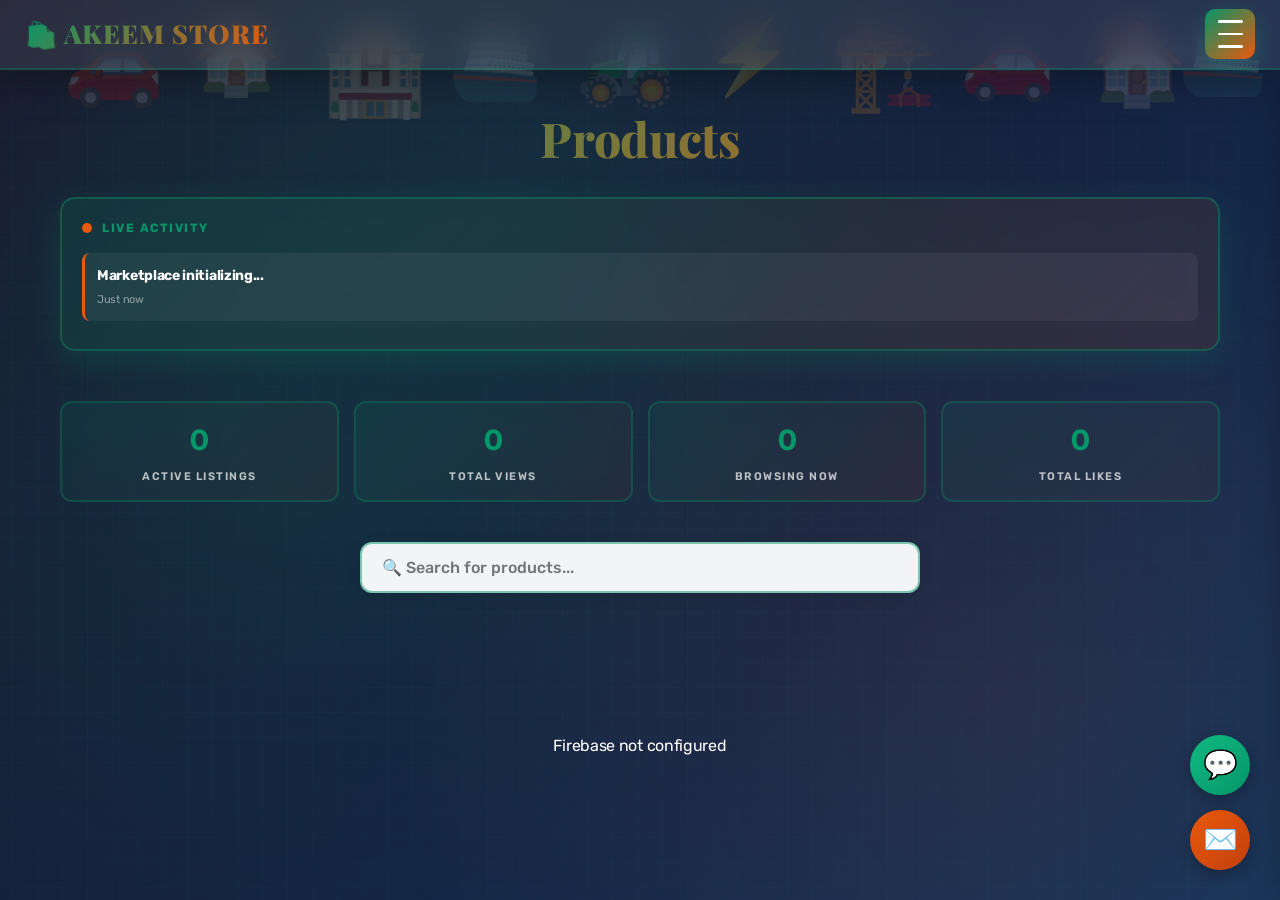
==== commit 19c8c71c: "Update index.html" ====
--- a/index.html
+++ b/index.html
@@ -1,13 +1,12 @@
-```html
 <!DOCTYPE html>
 <html lang="en">
 <head>
 <meta charset="UTF-8">
 <meta name="viewport" content="width=device-width, initial-scale=1.0">
-<title>Akeem Store — Products</title>
+<title>Products - Akeem Store</title>
 
 <meta property="og:title" content="Akeem Store">
-<meta property="og:description" content="Akeem Store — cars, houses, hotels, ships, tractors, generators, heavy equipment and more.">
+<meta property="og:description" content="Akeem Store — contractor for cars, houses, hotels, scrap ships, tractors, generators and more.">
 <meta property="og:image" content="https://tobi1533.github.io/Contractor-/Akeemstore1.jpg">
 <meta property="og:type" content="website">
 
@@ -17,524 +16,444 @@
 *{margin:0;padding:0;box-sizing:border-box}
 
 :root{
-  --primary:#059669;
-  --primary-light:#10B981;
-  --primary-dark:#047857;
-  --accent:#EA580C;
-  --accent-light:#F97316;
-  --accent-dark:#C2410C;
-  --success:#10B981;
-  --danger:#DC2626;
-  --dark:#1a1a2e;
-  --darker:#0f1419;
-  --light:#F0FDF4;
-  --card-bg:#fff;
-  --card-fg:#064E3B;
-  --muted:#64748B;
-  --border:#A7F3D0;
-  --glass:rgba(255,255,255,.08);
-}
-
-html{scroll-behavior:smooth}
+--primary:#059669;
+--primary-light:#10B981;
+--primary-dark:#047857;
+--accent:#EA580C;
+--accent-light:#F97316;
+--accent-dark:#C2410C;
+--destructive:#DC2626;
+--success:#10B981;
+--dark:#1a1a2e;
+--darker:#0f1419;
+--light:#F0FDF4;
+--card-bg:#fff;
+--card-fg:#064E3B;
+--muted-fg:#64748B;
+--glass:rgba(255,255,255,.08);
+--border:#A7F3D0;
+}
 
 body{
-  font-family:'Rubik','Inter',sans-serif;
-  background:linear-gradient(135deg,#1a1a2e 0%,#16213e 50%,#0f3460 100%);
-  background-attachment:fixed;
-  min-height:100vh;
-  color:#fff;
-  line-height:1.6;
-  overflow-x:hidden;
+font-family:'Rubik','Inter',sans-serif;
+background:linear-gradient(135deg,#1a1a2e 0%,#16213e 50%,#0f3460 100%);
+background-attachment:fixed;
+min-height:100vh;
+color:#fff;
+line-height:1.6;
+letter-spacing:-.3px;
+overflow-x:hidden;
 }
 
 body:before{
-  content:"";
-  position:fixed;
-  inset:0;
-  pointer-events:none;
-  z-index:0;
-  background:
-    radial-gradient(circle at 20% 50%,rgba(5,150,105,.12),transparent 50%),
-    radial-gradient(circle at 80% 80%,rgba(234,88,12,.1),transparent 50%),
-    radial-gradient(circle at 40% 20%,rgba(16,185,129,.08),transparent 50%);
+content:"";
+position:fixed;
+inset:0;
+background:
+radial-gradient(circle at 20% 50%,rgba(5,150,105,.12),transparent 50%),
+radial-gradient(circle at 80% 80%,rgba(234,88,12,.1),transparent 50%),
+radial-gradient(circle at 40% 20%,rgba(16,185,129,.08),transparent 50%);
+pointer-events:none;
+z-index:0;
+animation:ambientPulse 15s ease-in-out infinite;
 }
 
 body:after{
-  content:"";
-  position:fixed;
-  inset:0;
-  pointer-events:none;
-  z-index:0;
-  opacity:.35;
-  background-image:
-    linear-gradient(0deg,transparent 24%,rgba(5,150,105,.03) 25%,rgba(5,150,105,.03) 26%,transparent 27%,transparent 74%,rgba(5,150,105,.03) 75%,rgba(5,150,105,.03) 76%,transparent 77%),
-    linear-gradient(90deg,transparent 24%,rgba(5,150,105,.03) 25%,rgba(5,150,105,.03) 26%,transparent 27%,transparent 74%,rgba(5,150,105,.03) 75%,rgba(5,150,105,.03) 76%,transparent 77%);
-  background-size:50px 50px;
-}
-
-/* FLOATING FIGURES */
+content:"";
+position:fixed;
+inset:0;
+background-image:
+linear-gradient(0deg,transparent 24%,rgba(5,150,105,.03) 25%,rgba(5,150,105,.03) 26%,transparent 27%,transparent 74%,rgba(5,150,105,.03) 75%,rgba(5,150,105,.03) 76%,transparent 77%,transparent),
+linear-gradient(90deg,transparent 24%,rgba(5,150,105,.03) 25%,rgba(5,150,105,.03) 26%,transparent 27%,transparent 74%,rgba(5,150,105,.03) 75%,rgba(5,150,105,.03) 76%,transparent 77%,transparent);
+background-size:50px 50px;
+pointer-events:none;
+z-index:0;
+}
+
+@keyframes ambientPulse{
+0%,100%{opacity:.7}
+50%{opacity:1}
+}
+
 .floating-figures{
-  position:fixed;
-  inset:0;
-  pointer-events:none;
-  z-index:0;
-  overflow:hidden;
+position:fixed;
+inset:0;
+pointer-events:none;
+z-index:0;
+overflow:hidden;
 }
 
 .figure{
-  position:absolute;
-  font-size:70px;
-  opacity:.18;
-  animation:floatDrift 20s linear infinite;
-  user-select:none;
+position:absolute;
+font-size:64px;
+opacity:.18;
+animation:floatDrift linear infinite;
+user-select:none;
 }
 
 @keyframes floatDrift{
-  0%{transform:translateY(110vh) rotate(0);opacity:0}
-  5%{opacity:.18}
-  50%{transform:translateY(50vh) rotate(20deg) scale(1.05);opacity:.22}
-  95%{opacity:.18}
-  100%{transform:translateY(-10vh) rotate(40deg);opacity:0}
-}
-
-@keyframes floatReverse{
-  0%{transform:translateY(-10vh) rotate(0);opacity:0}
-  5%{opacity:.18}
-  50%{transform:translateY(50vh) rotate(-20deg);opacity:.22}
-  95%{opacity:.18}
-  100%{transform:translateY(110vh) rotate(-40deg);opacity:0}
-}
-
-.figure:nth-child(odd){animation-name:floatReverse}
-
-/* NAVIGATION */
+0%{transform:translateY(110vh) rotate(0) scale(1);opacity:0}
+5%{opacity:.18}
+50%{transform:translateY(50vh) rotate(20deg) scale(1.05);opacity:.22}
+95%{opacity:.18}
+100%{transform:translateY(-10vh) rotate(40deg) scale(1);opacity:0}
+}
+
+@keyframes floatDriftReverse{
+0%{transform:translateY(-10vh) rotate(0) scale(1);opacity:0}
+5%{opacity:.18}
+50%{transform:translateY(50vh) rotate(-20deg) scale(1.05);opacity:.22}
+95%{opacity:.18}
+100%{transform:translateY(110vh) rotate(-40deg) scale(1);opacity:0}
+}
+
+.figure:nth-child(odd){animation-name:floatDriftReverse}
+.figure:nth-child(even){animation-name:floatDrift}
+
 nav{
-  position:fixed;
-  top:0;
-  left:0;
-  right:0;
-  height:70px;
-  background:var(--glass);
-  backdrop-filter:blur(20px);
-  -webkit-backdrop-filter:blur(20px);
-  border-bottom:2px solid rgba(5,150,105,.3);
-  box-shadow:0 10px 40px rgba(0,0,0,.3);
-  z-index:1000;
-  display:flex;
-  align-items:center;
-  justify-content:space-between;
-  padding:0 25px;
+position:fixed;
+top:0;
+left:0;
+right:0;
+height:70px;
+background:var(--glass);
+backdrop-filter:blur(20px);
+-webkit-backdrop-filter:blur(20px);
+border-bottom:2px solid rgba(5,150,105,.3);
+box-shadow:0 10px 40px rgba(0,0,0,.3);
+z-index:1000;
+display:flex;
+align-items:center;
+justify-content:space-between;
+padding:0 25px;
 }
 
 .nav-title{
-  font-family:'Playfair Display',serif;
-  font-size:26px;
-  font-weight:900;
-  background:linear-gradient(135deg,var(--primary),var(--accent));
-  -webkit-background-clip:text;
-  -webkit-text-fill-color:transparent;
-  letter-spacing:1px;
+font-family:'Playfair Display',serif;
+font-size:26px;
+font-weight:900;
+background:linear-gradient(135deg,var(--primary),var(--accent));
+-webkit-background-clip:text;
+-webkit-text-fill-color:transparent;
+letter-spacing:1px;
 }
 
 .hamburger{
-  width:50px;
-  height:50px;
-  border:0;
-  border-radius:10px;
-  background:linear-gradient(135deg,var(--primary),var(--accent));
-  cursor:pointer;
-  display:flex;
-  flex-direction:column;
-  justify-content:center;
-  align-items:center;
-  box-shadow:0 5px 20px rgba(5,150,105,.3);
-  position:relative;
-  z-index:1001;
+width:50px;
+height:50px;
+display:flex;
+flex-direction:column;
+justify-content:center;
+align-items:center;
+cursor:pointer;
+background:linear-gradient(135deg,var(--primary),var(--accent));
+border:0;
+border-radius:10px;
+transition:.3s;
+box-shadow:0 5px 20px rgba(5,150,105,.3);
+position:relative;
+z-index:1001;
+}
+
+.hamburger:hover{
+transform:translateY(-2px);
+box-shadow:0 8px 28px rgba(5,150,105,.4);
 }
 
 .hamburger span{
-  width:25px;
-  height:2.5px;
-  background:#fff;
-  margin:5px 0;
-  border-radius:2px;
-  transition:.3s;
-}
-
-.hamburger.active span:nth-child(1){transform:rotate(45deg) translate(7px,7px)}
+width:25px;
+height:2.5px;
+background:#fff;
+margin:5px 0;
+border-radius:2px;
+transition:.3s;
+}
+
+.hamburger.active span:nth-child(1){transform:rotate(45deg) translate(12px,12px)}
 .hamburger.active span:nth-child(2){opacity:0}
 .hamburger.active span:nth-child(3){transform:rotate(-45deg) translate(7px,-7px)}
 
 .mobile-menu{
-  position:fixed;
-  top:70px;
-  right:-300px;
-  width:280px;
-  height:calc(100vh - 70px);
-  background:rgba(15,20,25,.96);
-  backdrop-filter:blur(20px);
-  border-left:3px solid var(--primary);
-  z-index:2000;
-  padding:30px 20px;
-  transition:right .4s ease;
-  overflow-y:auto;
+position:fixed;
+top:70px;
+right:-300px;
+width:280px;
+height:calc(100vh - 70px);
+background:rgba(15,20,25,.95);
+backdrop-filter:blur(20px);
+border-left:3px solid var(--primary);
+box-shadow:-10px 0 40px rgba(0,0,0,.4);
+transition:right .4s ease;
+z-index:2000;
+padding:30px 20px;
+overflow-y:auto;
 }
 
 .mobile-menu.active{right:0}
 
 .menu-item{
-  display:block;
-  width:100%;
-  padding:15px 20px;
-  margin:10px 0;
-  border:2px solid rgba(5,150,105,.3);
-  border-radius:10px;
-  color:#fff;
-  background:transparent;
-  text-decoration:none;
-  font-weight:600;
-  text-transform:uppercase;
-  text-align:center;
-  cursor:pointer;
+display:block;
+width:100%;
+padding:15px 20px;
+margin:10px 0;
+background:transparent;
+border:2px solid rgba(5,150,105,.3);
+border-radius:10px;
+color:#fff;
+text-decoration:none;
+font-weight:600;
+text-transform:uppercase;
+cursor:pointer;
+transition:.3s;
+text-align:center;
+font-size:14px;
 }
 
 .menu-item:hover{
-  background:linear-gradient(135deg,var(--primary),var(--accent));
-}
-
-/* HEADER */
-.page-header{
-  position:relative;
-  z-index:1;
-  padding:110px 20px 25px;
-  text-align:center;
-}
-
-.page-header h1{
-  font-family:'Playfair Display',serif;
-  font-size:clamp(36px,6vw,56px);
-  background:linear-gradient(135deg,var(--primary),var(--accent));
-  -webkit-background-clip:text;
-  -webkit-text-fill-color:transparent;
-}
-
-.page-header p{
-  color:rgba(255,255,255,.7);
-  margin-top:5px;
-}
-
-/* ACTIVITY */
+background:linear-gradient(135deg,var(--primary),var(--accent));
+border-color:var(--primary);
+transform:translateY(-2px);
+}
+
+h2{
+position:relative;
+z-index:1;
+text-align:center;
+padding:100px 20px 40px;
+font-size:48px;
+font-weight:800;
+font-family:'Playfair Display',serif;
+background:linear-gradient(135deg,var(--primary),var(--accent));
+-webkit-background-clip:text;
+-webkit-text-fill-color:transparent;
+}
+
 .activity-feed-section{
-  position:relative;
-  z-index:1;
-  max-width:1200px;
-  margin:10px auto 25px;
-  padding:0 20px;
+position:relative;
+z-index:1;
+max-width:1200px;
+margin:-20px auto 50px;
+padding:0 20px;
 }
 
 .activity-feed{
-  background:linear-gradient(135deg,rgba(5,150,105,.15),rgba(234,88,12,.1));
-  border:2px solid rgba(5,150,105,.4);
-  border-radius:15px;
-  padding:18px;
-  backdrop-filter:blur(10px);
-  max-height:240px;
-  overflow-y:auto;
+background:linear-gradient(135deg,rgba(5,150,105,.15),rgba(234,88,12,.1));
+border:2px solid rgba(5,150,105,.4);
+border-radius:15px;
+padding:20px;
+backdrop-filter:blur(10px);
+max-height:300px;
+overflow-y:auto;
+box-shadow:0 8px 32px rgba(5,150,105,.2);
 }
 
 .activity-header{
-  display:flex;
-  align-items:center;
-  gap:10px;
-  margin-bottom:10px;
-  font-size:12px;
-  font-weight:700;
-  text-transform:uppercase;
-  letter-spacing:1.5px;
-  color:var(--primary);
+display:flex;
+align-items:center;
+gap:10px;
+margin-bottom:15px;
+font-size:12px;
+font-weight:700;
+text-transform:uppercase;
+letter-spacing:1.5px;
+color:var(--primary);
 }
 
 .live-indicator{
-  width:10px;
-  height:10px;
-  background:var(--accent);
-  border-radius:50%;
-  animation:pulse 2s infinite;
+width:10px;
+height:10px;
+background:var(--accent);
+border-radius:50%;
+animation:pulse 2s ease-in-out infinite;
 }
 
 @keyframes pulse{
-  50%{opacity:.4;transform:scale(.8)}
+0%,100%{opacity:1;box-shadow:0 0 10px rgba(234,88,12,.8)}
+50%{opacity:.5;box-shadow:0 0 20px rgba(234,88,12,.4)}
 }
 
 .activity-item{
-  padding:10px 12px;
-  margin:7px 0;
-  background:rgba(255,255,255,.05);
-  border-left:3px solid var(--accent);
-  border-radius:8px;
-  font-size:13px;
-}
-
-/* STATS */
+padding:12px;
+margin:8px 0;
+background:rgba(255,255,255,.05);
+border-left:3px solid var(--accent);
+border-radius:8px;
+font-size:14px;
+animation:slideIn .5s ease;
+}
+
+@keyframes slideIn{
+from{opacity:0;transform:translateX(-20px)}
+to{opacity:1;transform:translateX(0)}
+}
+
 .stats-bar{
-  position:relative;
-  z-index:1;
-  max-width:1200px;
-  margin:0 auto 25px;
-  padding:0 20px;
-  display:grid;
-  grid-template-columns:repeat(4,1fr);
-  gap:12px;
+position:relative;
+z-index:1;
+max-width:1200px;
+margin:0 auto 40px;
+padding:0 20px;
+display:grid;
+grid-template-columns:repeat(auto-fit,minmax(150px,1fr));
+gap:15px;
 }
 
 .stat-card{
-  background:linear-gradient(135deg,rgba(5,150,105,.1),rgba(234,88,12,.05));
-  border:2px solid rgba(5,150,105,.3);
-  border-radius:12px;
-  padding:15px 10px;
-  text-align:center;
-  backdrop-filter:blur(10px);
+background:linear-gradient(135deg,rgba(5,150,105,.1),rgba(234,88,12,.05));
+border:2px solid rgba(5,150,105,.3);
+border-radius:12px;
+padding:15px;
+text-align:center;
+backdrop-filter:blur(10px);
+transition:.3s;
+}
+
+.stat-card:hover{
+border-color:var(--primary);
+transform:translateY(-4px);
 }
 
 .stat-value{
-  font-size:26px;
-  font-weight:800;
-  color:var(--primary);
+font-size:28px;
+font-weight:800;
+color:var(--primary);
+margin-bottom:5px;
+font-family:'Inter',sans-serif;
 }
 
 .stat-label{
-  font-size:10px;
-  text-transform:uppercase;
-  letter-spacing:1.2px;
-  color:rgba(255,255,255,.7);
-}
-
-/* STORE CONTROLS */
-.store-controls{
-  position:relative;
-  z-index:5;
-  max-width:1200px;
-  margin:0 auto 15px;
-  padding:0 20px;
-}
-
-.search-sort-row{
-  display:flex;
-  gap:12px;
-  align-items:center;
+font-size:11px;
+text-transform:uppercase;
+letter-spacing:1.5px;
+color:rgba(255,255,255,.7);
+font-weight:600;
+}
+
+.search-container{
+position:relative;
+z-index:1;
+max-width:600px;
+margin:0 auto 50px;
+padding:0 20px;
 }
 
 .search-box{
-  flex:1;
-  padding:14px 18px;
-  border:2px solid rgba(5,150,105,.5);
-  border-radius:12px;
-  background:rgba(255,255,255,.95);
-  color:#1a1a2e;
-  font-size:15px;
-  font-family:'Rubik',sans-serif;
+width:100%;
+padding:14px 20px;
+font-size:16px;
+border:2px solid rgba(5,150,105,.5);
+border-radius:12px;
+background:rgba(255,255,255,.95);
+color:#1a1a2e;
+font-family:'Rubik',sans-serif;
+font-weight:500;
+box-shadow:0 4px 15px rgba(0,0,0,.1);
 }
 
 .search-box:focus{
-  outline:none;
-  border-color:var(--primary);
-  box-shadow:0 5px 20px rgba(5,150,105,.25);
-}
-
-.sort-select{
-  min-width:190px;
-  padding:14px;
-  border:2px solid rgba(5,150,105,.5);
-  border-radius:12px;
-  background:#fff;
-  color:#1a1a2e;
-  font-weight:600;
-  cursor:pointer;
-}
-
-/* CATEGORIES */
-.category-wrap{
-  margin-top:15px;
-  position:relative;
-}
-
-.category-list{
-  display:flex;
-  gap:9px;
-  overflow-x:auto;
-  padding:5px 2px 10px;
-  scrollbar-width:thin;
-}
-
-.category-btn{
-  flex:0 0 auto;
-  border:2px solid rgba(5,150,105,.35);
-  background:rgba(255,255,255,.07);
-  color:#fff;
-  padding:10px 16px;
-  border-radius:25px;
-  cursor:pointer;
-  font-weight:600;
-  white-space:nowrap;
-  transition:.25s;
-}
-
-.category-btn:hover,
-.category-btn.active{
-  background:linear-gradient(135deg,var(--primary),var(--accent));
-  border-color:transparent;
-  transform:translateY(-2px);
-}
-
-.filter-row{
-  display:flex;
-  justify-content:space-between;
-  align-items:center;
-  margin-top:10px;
-  gap:10px;
-}
-
-.results-count{
-  color:rgba(255,255,255,.7);
-  font-size:13px;
-}
-
-.clear-btn{
-  border:0;
-  background:rgba(220,38,38,.15);
-  border:1px solid rgba(220,38,38,.4);
-  color:#fff;
-  padding:8px 13px;
-  border-radius:8px;
-  cursor:pointer;
-  display:none;
-}
-
-.clear-btn.show{display:block}
-
-/* PRODUCTS */
+outline:none;
+border-color:var(--primary);
+box-shadow:0 6px 25px rgba(5,150,105,.3);
+}
+
 #products{
-  position:relative;
-  z-index:1;
-  display:flex;
-  flex-wrap:wrap;
-  justify-content:center;
-  padding:25px 20px 80px;
-  gap:25px;
+position:relative;
+z-index:1;
+display:flex;
+flex-wrap:wrap;
+justify-content:center;
+padding:40px 20px 80px;
+gap:30px;
 }
 
 .product{
-  width:220px;
-  min-height:420px;
-  border:2px solid rgba(5,150,105,.2);
-  display:flex;
-  flex-direction:column;
-  border-radius:15px;
-  background:linear-gradient(135deg,rgba(255,255,255,.98),rgba(240,253,244,.95));
-  box-shadow:0 8px 24px rgba(0,0,0,.15);
-  transition:.4s cubic-bezier(.34,1.56,.64,1);
-  position:relative;
-  overflow:hidden;
+width:220px;
+height:420px;
+border:2px solid rgba(5,150,105,.2);
+display:flex;
+flex-direction:column;
+border-radius:15px;
+background:linear-gradient(135deg,rgba(255,255,255,.98),rgba(240,253,244,.95));
+box-shadow:0 8px 24px rgba(0,0,0,.15);
+transition:.4s;
+position:relative;
+overflow:hidden;
 }
 
 .product:hover{
-  transform:translateY(-8px);
-  box-shadow:0 16px 40px rgba(5,150,105,.2);
-  border-color:var(--primary);
+transform:translateY(-8px);
+box-shadow:0 16px 40px rgba(5,150,105,.2);
+border-color:var(--primary);
 }
 
 .image-container{
-  position:relative;
-  width:100%;
-  height:160px;
-  overflow:hidden;
-  cursor:pointer;
-  background:#eee;
+position:relative;
+width:100%;
+height:160px;
+overflow:hidden;
+cursor:pointer;
+background:#f0f0f0;
 }
 
 .product-img{
-  width:100%;
-  height:100%;
-  object-fit:cover;
-  display:block;
-  transition:.4s;
+width:100%;
+height:100%;
+object-fit:cover;
+display:block;
+transition:.4s;
 }
 
 .product:hover .product-img{transform:scale(1.05)}
 
 .product-stats{
-  position:absolute;
-  top:10px;
-  right:10px;
-  display:flex;
-  gap:7px;
-  z-index:20;
+position:absolute;
+top:10px;
+right:10px;
+display:flex;
+gap:8px;
+z-index:20;
 }
 
 .stat-badge{
-  background:rgba(0,0,0,.75);
-  color:#fff;
-  padding:4px 9px;
-  border-radius:15px;
-  font-size:10px;
-  font-weight:600;
-}
-
-.product-badges{
-  position:absolute;
-  top:10px;
-  left:10px;
-  display:flex;
-  flex-direction:column;
-  gap:5px;
-  z-index:30;
-}
-
-.product-badge{
-  padding:5px 9px;
-  border-radius:15px;
-  color:#fff;
-  font-size:9px;
-  font-weight:800;
-  text-transform:uppercase;
-  letter-spacing:.5px;
-  box-shadow:0 3px 8px rgba(0,0,0,.2);
-}
-
-.badge-sold{background:var(--danger)}
-.badge-featured{background:linear-gradient(135deg,#f59e0b,#ea580c)}
-.badge-hot{background:#dc2626}
-.badge-new{background:#2563eb}
+background:rgba(0,0,0,.75);
+color:#fff;
+padding:4px 10px;
+border-radius:15px;
+font-size:11px;
+font-weight:600;
+backdrop-filter:blur(10px);
+}
 
 .image-counter{
-  position:absolute;
-  bottom:10px;
-  right:10px;
-  background:rgba(0,0,0,.7);
-  color:#fff;
-  padding:5px 10px;
-  border-radius:20px;
-  font-size:11px;
-  z-index:10;
-}
-
-/* SHARE / LIKE */
+position:absolute;
+bottom:10px;
+right:10px;
+background:rgba(0,0,0,.7);
+color:#fff;
+padding:6px 12px;
+border-radius:20px;
+font-size:12px;
+font-weight:600;
+z-index:10;
+}
+
 .share-button,
 .like-button{
-  position:absolute;
-  bottom:100px;
-  width:40px;
-  height:40px;
-  border:0;
-  border-radius:50%;
-  background:rgba(255,255,255,.95);
-  cursor:pointer;
-  display:flex;
-  align-items:center;
-  justify-content:center;
-  font-size:19px;
-  box-shadow:0 4px 12px rgba(0,0,0,.2);
-  z-index:40;
+position:absolute;
+bottom:100px;
+width:40px;
+height:40px;
+border:0;
+border-radius:50%;
+background:rgba(255,255,255,.95);
+cursor:pointer;
+display:flex;
+align-items:center;
+justify-content:center;
+font-size:20px;
+transition:.3s;
+box-shadow:0 4px 12px rgba(0,0,0,.2);
+z-index:25;
 }
 
 .share-button{left:10px}
@@ -542,2279 +461,1482 @@
 
 .share-button:hover,
 .like-button:hover{
-  transform:scale(1.12);
-}
-
-.like-count{
-  position:absolute;
-  bottom:58px;
-  right:10px;
-  background:rgba(0,0,0,.75);
-  color:#fff;
-  padding:4px 9px;
-  border-radius:15px;
-  font-size:10px;
-  z-index:30;
+transform:scale(1.15) translateY(-4px);
+}
+
+.like-button.liked{animation:likeAnim .6s ease}
+
+@keyframes likeAnim{
+0%{transform:scale(1)}
+50%{transform:scale(1.3)}
+100%{transform:scale(1)}
 }
 
 .share-menu{
-  position:absolute;
-  bottom:95px;
-  left:0;
-  display:none;
-  flex-direction:column;
-  gap:7px;
-  background:rgba(0,0,0,.92);
-  border-radius:12px;
-  padding:9px;
-  z-index:50;
+position:absolute;
+bottom:95px;
+left:0;
+display:none;
+flex-direction:column;
+gap:8px;
+background:rgba(0,0,0,.9);
+border-radius:12px;
+padding:10px;
+z-index:26;
 }
 
 .share-menu.active{display:flex}
 
 .share-option{
-  width:38px;
-  height:38px;
-  border:0;
-  border-radius:50%;
-  color:#fff;
-  cursor:pointer;
-  font-size:17px;
+width:40px;
+height:40px;
+border:0;
+border-radius:50%;
+cursor:pointer;
+display:flex;
+align-items:center;
+justify-content:center;
+font-size:18px;
+color:#fff;
+background:rgba(255,255,255,.1);
 }
 
 .share-option.whatsapp{background:#25D366}
 .share-option.facebook{background:#1877F2}
-.share-option.instagram{background:linear-gradient(45deg,#f09433,#dc2743,#bc1888)}
+.share-option.instagram{
+background:linear-gradient(45deg,#f09433,#e6683c,#dc2743,#cc2366,#bc1888);
+}
 .share-option.copy{background:var(--accent)}
 
-/* PRODUCT INFO */
+.like-count{
+position:absolute;
+bottom:58px;
+right:10px;
+background:rgba(0,0,0,.75);
+color:#fff;
+padding:4px 10px;
+border-radius:15px;
+font-size:11px;
+font-weight:600;
+z-index:20;
+}
+
 .product-info{
-  padding:12px 10px;
-  flex-grow:1;
-  display:flex;
-  flex-direction:column;
-  justify-content:space-between;
+padding:12px 10px;
+flex-grow:1;
+display:flex;
+flex-direction:column;
+justify-content:space-between;
 }
 
 .title{
-  font-size:15px;
-  font-weight:700;
-  color:var(--card-fg);
-  line-height:1.3;
-}
-
-.category-label{
-  display:inline-block;
-  color:var(--primary-dark);
-  background:#d1fae5;
-  padding:2px 7px;
-  border-radius:8px;
-  font-size:9px;
-  font-weight:700;
-  margin-top:4px;
-  text-transform:uppercase;
+font-size:15px;
+font-weight:700;
+color:var(--card-fg);
+line-height:1.3;
+font-family:'Rubik',sans-serif;
 }
 
 .price{
-  color:var(--primary);
-  font-weight:800;
-  font-size:16px;
-  margin:4px 0;
+color:var(--primary);
+font-weight:800;
+font-size:16px;
+margin:4px 0;
+font-family:'Inter',sans-serif;
 }
 
 .desc{
-  font-size:11px;
-  color:var(--muted);
-  line-height:1.4;
-  margin-bottom:8px;
-  display:-webkit-box;
-  -webkit-line-clamp:2;
-  -webkit-box-orient:vertical;
-  overflow:hidden;
+font-size:11px;
+color:var(--muted-fg);
+line-height:1.4;
+margin-bottom:8px;
+flex-grow:1;
+display:-webkit-box;
+-webkit-line-clamp:2;
+-webkit-box-orient:vertical;
+overflow:hidden;
 }
 
 .order-btn{
-  width:100%;
-  padding:10px;
-  background:linear-gradient(135deg,var(--success),#059669);
-  color:#fff;
-  border:0;
-  border-radius:8px;
-  font-weight:700;
-  font-size:12px;
-  cursor:pointer;
-  text-transform:uppercase;
-  text-decoration:none;
-  text-align:center;
+width:100%;
+padding:10px;
+background:linear-gradient(135deg,var(--success),#059669);
+color:#fff;
+border:0;
+border-radius:8px;
+font-weight:700;
+font-size:12px;
+cursor:pointer;
+transition:.3s;
+text-transform:uppercase;
+letter-spacing:.5px;
+text-decoration:none;
+display:flex;
+align-items:center;
+justify-content:center;
+gap:6px;
 }
 
 .order-btn:hover{
-  transform:translateY(-2px);
-  color:#fff;
+transform:translateY(-2px);
+box-shadow:0 4px 12px rgba(16,185,129,.3);
+}
+
+.sold-badge{
+position:absolute;
+top:12px;
+left:12px;
+background:var(--destructive);
+color:#fff;
+padding:6px 12px;
+border-radius:20px;
+font-size:12px;
+font-weight:700;
+z-index:30;
+text-transform:uppercase;
 }
 
 .product.sold .product-img{
-  filter:grayscale(100%) brightness(.7);
+filter:grayscale(100%) brightness(.7);
 }
 
 .product.sold .order-btn{
-  background:#999;
-  pointer-events:none;
-}
-
-/* EMPTY STATE */
-.no-results{
-  width:100%;
-  text-align:center;
-  padding:70px 20px;
-  color:rgba(255,255,255,.75);
-}
-
-.no-results-icon{
-  font-size:55px;
-  margin-bottom:10px;
-}
-
-.no-results h3{
-  font-size:22px;
-  margin-bottom:5px;
-}
-
-/* CONTACT */
+background:#999;
+cursor:not-allowed;
+pointer-events:none;
+}
+
 .contact-popup{
-  position:fixed;
-  bottom:25px;
-  right:25px;
-  z-index:900;
-  display:flex;
-  flex-direction:column;
-  gap:12px;
+position:fixed;
+bottom:30px;
+right:30px;
+z-index:900;
+display:flex;
+flex-direction:column;
+gap:15px;
 }
 
 .contact-btn{
-  width:58px;
-  height:58px;
-  border-radius:50%;
-  display:flex;
-  align-items:center;
-  justify-content:center;
-  font-size:26px;
-  text-decoration:none;
-  box-shadow:0 4px 15px rgba(0,0,0,.3);
-  transition:.3s;
+width:60px;
+height:60px;
+border-radius:50%;
+border:0;
+cursor:pointer;
+display:flex;
+align-items:center;
+justify-content:center;
+font-size:28px;
+transition:.3s;
+box-shadow:0 4px 15px rgba(0,0,0,.3);
+text-decoration:none;
 }
 
 .contact-btn:hover{
-  transform:scale(1.1) translateY(-3px);
+transform:scale(1.1) translateY(-4px);
 }
 
 .whatsapp-btn{
-  background:linear-gradient(135deg,#10b981,#059669);
-  color:#fff;
+background:linear-gradient(135deg,var(--success),#059669);
+color:#fff;
 }
 
 .email-btn{
-  background:linear-gradient(135deg,var(--accent),var(--accent-dark));
-  color:#fff;
-}
-
-/* MODALS */
+background:linear-gradient(135deg,var(--accent),var(--accent-dark));
+color:#fff;
+}
+
 .modal{
-  display:none;
-  position:fixed;
-  z-index:5000;
-  inset:0;
-  background:rgba(0,0,0,.95);
-  backdrop-filter:blur(8px);
+display:none;
+position:fixed;
+z-index:2000;
+inset:0;
+background:rgba(0,0,0,.95);
+backdrop-filter:blur(8px);
 }
 
 .modal-content{
-  width:100%;
-  height:100%;
-  display:flex;
-  align-items:center;
-  justify-content:center;
-  position:relative;
+margin:auto;
+display:flex;
+align-items:center;
+justify-content:center;
+height:100%;
+position:relative;
 }
 
 .modal-image{
-  max-width:90%;
-  max-height:85%;
-  object-fit:contain;
-  border-radius:10px;
+max-width:90%;
+max-height:90%;
+object-fit:contain;
+border-radius:10px;
 }
 
 .modal-nav{
-  position:absolute;
-  top:50%;
-  transform:translateY(-50%);
-  background:var(--primary);
-  color:#fff;
-  border:0;
-  padding:15px 20px;
-  cursor:pointer;
-  font-size:25px;
-  border-radius:8px;
-  z-index:100;
+position:absolute;
+top:50%;
+transform:translateY(-50%);
+background:var(--primary);
+color:#fff;
+border:0;
+padding:20px 25px;
+cursor:pointer;
+font-size:30px;
+border-radius:8px;
+z-index:100;
 }
 
 .modal-prev{left:20px}
 .modal-next{right:20px}
 
 .modal-close{
-  position:absolute;
-  top:15px;
-  right:25px;
-  color:var(--accent);
-  font-size:40px;
-  font-weight:bold;
-  cursor:pointer;
+position:absolute;
+top:20px;
+right:30px;
+color:var(--accent);
+font-size:40px;
+font-weight:bold;
+cursor:pointer;
 }
 
 .modal-counter{
-  position:absolute;
-  bottom:20px;
-  left:50%;
-  transform:translateX(-50%);
-  background:rgba(0,0,0,.7);
-  color:#fff;
-  padding:7px 15px;
-  border-radius:20px;
-}
-
-/* PRODUCT DETAILS MODAL */
-.details-modal{
-  display:none;
-  position:fixed;
-  inset:0;
-  z-index:4500;
-  background:rgba(0,0,0,.85);
-  backdrop-filter:blur(8px);
-  padding:25px;
-  overflow-y:auto;
-}
-
-.details-box{
-  max-width:850px;
-  margin:70px auto 30px;
-  background:#fff;
-  color:#1a1a2e;
-  border-radius:20px;
-  overflow:hidden;
-  box-shadow:0 20px 60px rgba(0,0,0,.5);
-}
-
-.details-top{
-  display:grid;
-  grid-template-columns:1fr 1fr;
-}
-
-.details-image{
-  width:100%;
-  height:340px;
-  object-fit:cover;
-}
-
-.details-info{
-  padding:30px;
-}
-
-.details-info h2{
-  font-family:'Playfair Display',serif;
-  color:var(--card-fg);
-  margin-bottom:10px;
-}
-
-.details-price{
-  color:var(--primary);
-  font-size:25px;
-  font-weight:800;
-  margin:10px 0;
-}
-
-.details-description{
-  color:var(--muted);
-  white-space:pre-line;
-  margin:15px 0 25px;
-}
-
-.details-close{
-  position:fixed;
-  top:20px;
-  right:25px;
-  color:#fff;
-  font-size:40px;
-  cursor:pointer;
-  z-index:5001;
-}
-
-/* RESPONSIVE */
+position:absolute;
+bottom:20px;
+left:50%;
+transform:translateX(-50%);
+background:rgba(0,0,0,.7);
+color:#fff;
+padding:8px 16px;
+border-radius:20px;
+font-size:14px;
+}
+
 @media(max-width:768px){
-  .nav-title{font-size:20px}
-
-  .stats-bar{
-    grid-template-columns:repeat(2,1fr);
-  }
-
-  .search-sort-row{
-    flex-direction:column;
-  }
-
-  .search-box,
-  .sort-select{
-    width:100%;
-    min-width:0;
-  }
-
-  .product{
-    width:calc(50% - 12px);
-    min-width:150px;
-    min-height:350px;
-  }
-
-  .image-container{
-    height:125px;
-  }
-
-  .details-top{
-    grid-template-columns:1fr;
-  }
-
-  .details-image{
-    height:250px;
-  }
-
-  .details-info{
-    padding:20px;
-  }
-}
-
-@media(max-width:430px){
-  #products{
-    gap:12px;
-    padding-left:10px;
-    padding-right:10px;
-  }
-
-  .product{
-    width:calc(50% - 6px);
-    min-width:0;
-    min-height:335px;
-  }
-
-  .product-info{
-    padding:10px 8px;
-  }
-
-  .title{font-size:13px}
-  .price{font-size:14px}
-  .desc{font-size:10px}
-
-  .share-button,
-  .like-button{
-    width:34px;
-    height:34px;
-    font-size:15px;
-    bottom:88px;
-  }
-
-  .like-count{
-    bottom:50px;
-  }
-
-  .contact-popup{
-    right:15px;
-    bottom:15px;
-  }
+h2{font-size:36px}
+.product{width:160px;height:340px}
+.image-container{height:120px}
+.share-button,.like-button{
+width:35px;
+height:35px;
+font-size:16px;
+}
+#products{gap:15px;padding-left:10px;padding-right:10px}
+.contact-popup{right:15px;bottom:20px}
+.contact-btn{width:55px;height:55px}
 }
 </style>
 </head>
 
 <body>
 
-<!-- BACKGROUND -->
 <div class="floating-figures" aria-hidden="true">
-  <span class="figure" style="left:5%;animation-duration:18s">🚗</span>
-  <span class="figure" style="left:15%;animation-duration:22s">🏠</span>
-  <span class="figure" style="left:25%;animation-duration:16s">🏨</span>
-  <span class="figure" style="left:35%;animation-duration:24s">🚢</span>
-  <span class="figure" style="left:45%;animation-duration:19s">🚜</span>
-  <span class="figure" style="left:55%;animation-duration:21s">⚡</span>
-  <span class="figure" style="left:65%;animation-duration:17s">🏗️</span>
-  <span class="figure" style="left:75%;animation-duration:23s">🚗</span>
-  <span class="figure" style="left:85%;animation-duration:20s">🏠</span>
-  <span class="figure" style="left:92%;animation-duration:15s">🚢</span>
-</div>
-
-<!-- NAV -->
+<span class="figure" style="left:5%;font-size:80px;animation-duration:18s">🚗</span>
+<span class="figure" style="left:15%;font-size:72px;animation-duration:22s">🏠</span>
+<span class="figure" style="left:25%;font-size:88px;animation-duration:16s">🏨</span>
+<span class="figure" style="left:35%;font-size:76px;animation-duration:24s">🚢</span>
+<span class="figure" style="left:45%;font-size:80px;animation-duration:19s">🚜</span>
+<span class="figure" style="left:55%;font-size:72px;animation-duration:21s">⚡</span>
+<span class="figure" style="left:65%;font-size:84px;animation-duration:17s">🏗️</span>
+<span class="figure" style="left:75%;font-size:76px;animation-duration:23s">🚗</span>
+<span class="figure" style="left:85%;font-size:80px;animation-duration:20s">🏠</span>
+<span class="figure" style="left:92%;font-size:72px;animation-duration:15s">🚢</span>
+</div>
+
 <nav>
-  <h1 class="nav-title">🛍️ AKEEM STORE</h1>
-
-  <button class="hamburger" id="hamburger" aria-label="Menu">
-    <span></span>
-    <span></span>
-    <span></span>
-  </button>
+<h1 class="nav-title">🛍️ AKEEM STORE</h1>
+
+<button class="hamburger" id="hamburger" title="Menu">
+<span></span>
+<span></span>
+<span></span>
+</button>
 </nav>
 
 <div class="mobile-menu" id="mobileMenu">
-  <div class="menu-item" onclick="location.href='index.html'">🏠 Home</div>
-  <div class="menu-item" onclick="window.scrollTo({top:document.querySelector('#products').offsetTop-100,behavior:'smooth'});closeMenu()">🛍️ Products</div>
-  <a href="login.html" class="menu-item" style="background:linear-gradient(135deg,#E74C3C,#C0392B);border-color:#E74C3C">🔐 Admin Login</a>
-</div>
-
-<!-- CONTACT -->
+<div class="menu-item" onclick="location.href='index.html'">Home</div>
+
+<a href="login.html"
+class="menu-item"
+style="background:linear-gradient(135deg,#E74C3C,#C0392B);border-color:#E74C3C;margin-top:20px;">
+🔐 Admin Login
+</a>
+</div>
+
 <div class="contact-popup">
-  <a href="https://wa.me/2347034447700"
-     target="_blank"
-     rel="noopener noreferrer"
-     class="contact-btn whatsapp-btn"
-     title="Chat on WhatsApp">💬</a>
-
-  <a href="https://mail.google.com/mail/?view=cm&fs=1&to=akeemfatai@gmail.com"
-     target="_blank"
-     class="contact-btn email-btn"
-     title="Send Email">✉️</a>
-</div>
-
-<!-- HEADER -->
-<header class="page-header">
-  <h1>Products</h1>
-  <p>Discover quality products available from Akeem Store</p>
-</header>
-
-<!-- ACTIVITY -->
+<a href="https://wa.me/2347034447700"
+target="_blank"
+rel="noopener noreferrer"
+class="contact-btn whatsapp-btn"
+title="Chat on WhatsApp">💬</a>
+
+<a href="https://mail.google.com/mail/?view=cm&fs=1&to=akeemfatai@gmail.com"
+target="_blank"
+class="contact-btn email-btn"
+title="Send Email">✉️</a>
+</div>
+
+<h2>Products</h2>
+
 <div class="activity-feed-section">
-  <div class="activity-feed">
-    <div class="activity-header">
-      <span class="live-indicator"></span>
-      Live Activity
-    </div>
-
-    <div id="activityList">
-      <div class="activity-item">
-        <strong>Marketplace initializing...</strong>
-      </div>
-    </div>
-  </div>
-</div>
-
-<!-- STATS -->
+<div class="activity-feed" id="activityFeed">
+
+<div class="activity-header">
+<span class="live-indicator"></span>
+Live Activity
+</div>
+
+<div id="activityList">
+<div class="activity-item">
+<strong>Marketplace initializing...</strong>
+<span style="color:rgba(255,255,255,.5);font-size:11px;display:block;margin-top:4px;">
+Just now
+</span>
+</div>
+</div>
+
+</div>
+</div>
+
 <div class="stats-bar">
-  <div class="stat-card">
-    <div class="stat-value" id="totalProductsStat">0</div>
-    <div class="stat-label">Active Listings</div>
-  </div>
-
-  <div class="stat-card">
-    <div class="stat-value" id="totalViewsStat">0</div>
-    <div class="stat-label">Total Views</div>
-  </div>
-
-  <div class="stat-card">
-    <div class="stat-value" id="onlineNowStat">0</div>
-    <div class="stat-label">Browsing Now</div>
-  </div>
-
-  <div class="stat-card">
-    <div class="stat-value" id="totalLikesStat">0</div>
-    <div class="stat-label">Total Likes</div>
-  </div>
-</div>
-
-<!-- STORE CONTROLS -->
-<section class="store-controls">
-
-  <div class="search-sort-row">
-
-    <input
-      type="text"
-      id="searchBox"
-      class="search-box"
-      placeholder="🔍 Search cars, houses, tractors, generators..."
-      autocomplete="off"
-    >
-
-    <select id="sortSelect" class="sort-select">
-      <option value="default">↕ Sort Products</option>
-      <option value="newest">🆕 Newest First</option>
-      <option value="priceLow">💰 Price: Low → High</option>
-      <option value="priceHigh">💰 Price: High → Low</option>
-      <option value="views">👁 Most Viewed</option>
-      <option value="likes">❤️ Most Liked</option>
-    </select>
-
-  </div>
-
-  <!-- CATEGORIES -->
-  <div class="category-wrap">
-    <div class="category-list" id="categoryList">
-      <button class="category-btn active" data-category="all">
-        🛍️ All Products
-      </button>
-    </div>
-  </div>
-
-  <div class="filter-row">
-    <div class="results-count" id="resultsCount">
-      Loading products...
-    </div>
-
-    <button class="clear-btn" id="clearFilters">
-      ✕ Clear Filters
-    </button>
-  </div>
-
-</section>
-
-<!-- PRODUCTS -->
+
+<div class="stat-card">
+<div class="stat-value" id="totalProductsStat">0</div>
+<div class="stat-label">Active Listings</div>
+</div>
+
+<div class="stat-card">
+<div class="stat-value" id="totalViewsStat">0</div>
+<div class="stat-label">Total Views</div>
+</div>
+
+<div class="stat-card">
+<div class="stat-value" id="onlineNowStat">0</div>
+<div class="stat-label">Browsing Now</div>
+</div>
+
+<div class="stat-card">
+<div class="stat-value" id="totalLikesStat">0</div>
+<div class="stat-label">Total Likes</div>
+</div>
+
+</div>
+
+<div class="search-container">
+<input
+type="text"
+id="searchBox"
+class="search-box"
+placeholder="🔍 Search for products..."
+autocomplete="off">
+</div>
+
 <div id="products"></div>
 
-<!-- IMAGE MODAL -->
 <div id="imageModal" class="modal">
 
-  <div class="modal-content">
-
-    <img
-      id="modalImage"
-      class="modal-image"
-      src=""
-      alt="Product image"
-    >
-
-    <button class="modal-nav modal-prev" id="prevBtn">
-      &#10094;
-    </button>
-
-    <button class="modal-nav modal-next" id="nextBtn">
-      &#10095;
-    </button>
-
-    <span class="modal-close" id="closeBtn">&times;</span>
-
-    <div class="modal-counter" id="imageCounter"></div>
-
-  </div>
-
-</div>
-
-<!-- PRODUCT DETAILS MODAL -->
-<div id="detailsModal" class="details-modal">
-
-  <span class="details-close" id="detailsClose">&times;</span>
-
-  <div class="details-box">
-
-    <div class="details-top">
-
-      <img
-        id="detailsImage"
-        class="details-image"
-        src=""
-        alt="Product"
-      >
-
-      <div class="details-info">
-
-        <h2 id="detailsName"></h2>
-
-        <div id="detailsCategory"></div>
-
-        <div class="details-price" id="detailsPrice"></div>
-
-        <div class="details-description" id="detailsDescription"></div>
-
-        <a
-          id="detailsOrder"
-          class="order-btn"
-          href="#"
-          target="_blank"
-        >
-          💬 Order on WhatsApp
-        </a>
-
-      </div>
-
-    </div>
-
-  </div>
+<div class="modal-content">
+
+<img id="modalImage"
+class="modal-image"
+src=""
+alt="Product image">
+
+<button class="modal-nav modal-prev" id="prevBtn">&#10094;</button>
+<button class="modal-nav modal-next" id="nextBtn">&#10095;</button>
+
+<span class="modal-close" id="closeBtn">&times;</span>
+
+<div class="modal-counter" id="imageCounter"></div>
+
+</div>
 </div>
 
 <script type="module">
 
-/* ============================================================
+/* =========================================================
    FIREBASE
-   Existing Firebase structure is preserved.
-============================================================ */
-
-let db = null;
-let collection = null;
-let getDocs = null;
-let updateDoc = null;
-let doc = null;
-let increment = null;
-
-try {
-
-  const firebaseModule = await import('./firebase.js');
-
-  db = firebaseModule.db;
-
-  const firestoreModule =
-    await import("https://www.gstatic.com/firebasejs/10.12.2/firebase-firestore.js");
-
-  collection = firestoreModule.collection;
-  getDocs = firestoreModule.getDocs;
-  updateDoc = firestoreModule.updateDoc;
-  doc = firestoreModule.doc;
-  increment = firestoreModule.increment;
-
-} catch(error){
-
-  console.warn("Firebase not available:",error);
-
-}
-
-
-/* ============================================================
-   STORE SETTINGS
-============================================================ */
-
-const OWNER_PHONE = "2347034447700";
-
-const container = document.getElementById("products");
-const searchBox = document.getElementById("searchBox");
-const sortSelect = document.getElementById("sortSelect");
-const categoryList = document.getElementById("categoryList");
-const resultsCount = document.getElementById("resultsCount");
-const clearFilters = document.getElementById("clearFilters");
-
-const hamburger = document.getElementById("hamburger");
-const mobileMenu = document.getElementById("mobileMenu");
-
-let allProducts = [];
-let productStats = {};
-let userLikes = {};
-
-let selectedCategory = "all";
-let currentSearch = "";
-let currentSort = "default";
-
-
-/* ============================================================
-   MENU
-============================================================ */
+========================================================= */
+
+let db=null;
+let collection=null;
+let getDocs=null;
+let updateDoc=null;
+let doc=null;
+let increment=null;
+
+try{
+
+const firebaseModule=await import('./firebase.js');
+
+db=firebaseModule.db;
+
+const firestoreModule=
+await import("https://www.gstatic.com/firebasejs/10.12.2/firebase-firestore.js");
+
+collection=firestoreModule.collection;
+getDocs=firestoreModule.getDocs;
+updateDoc=firestoreModule.updateDoc;
+doc=firestoreModule.doc;
+increment=firestoreModule.increment;
+
+}catch(error){
+
+console.warn("Firebase not available:",error);
+
+}
+
+/* =========================================================
+   SETTINGS
+========================================================= */
+
+const OWNER_PHONE="2347034447700";
+
+const hamburger=document.getElementById("hamburger");
+const mobileMenu=document.getElementById("mobileMenu");
 
 hamburger.addEventListener("click",()=>{
-
-  hamburger.classList.toggle("active");
-  mobileMenu.classList.toggle("active");
-
+hamburger.classList.toggle("active");
+mobileMenu.classList.toggle("active");
 });
 
-window.closeMenu=function(){
-
-  hamburger.classList.remove("active");
-  mobileMenu.classList.remove("active");
-
-};
-
 document.addEventListener("click",(e)=>{
-
-  if(
-    !hamburger.contains(e.target) &&
-    !mobileMenu.contains(e.target)
-  ){
-    closeMenu();
-  }
-
+if(!hamburger.contains(e.target)&&!mobileMenu.contains(e.target)){
+hamburger.classList.remove("active");
+mobileMenu.classList.remove("active");
+}
 });
 
-
-/* ============================================================
-   IMAGE GALLERY
-============================================================ */
-
-const modal = document.getElementById("imageModal");
-const modalImage = document.getElementById("modalImage");
-const prevBtn = document.getElementById("prevBtn");
-const nextBtn = document.getElementById("nextBtn");
-const closeBtn = document.getElementById("closeBtn");
-const imageCounter = document.getElementById("imageCounter");
+/* =========================================================
+   ELEMENTS
+========================================================= */
+
+const container=document.getElementById("products");
+const modal=document.getElementById("imageModal");
+const modalImage=document.getElementById("modalImage");
+const prevBtn=document.getElementById("prevBtn");
+const nextBtn=document.getElementById("nextBtn");
+const closeBtn=document.getElementById("closeBtn");
+const imageCounter=document.getElementById("imageCounter");
 
 let currentProductImages=[];
 let currentImageIndex=0;
-
+let allProducts=[];
+let productStats={};
+let userLikes={};
+
+/* =========================================================
+   IMPORTANT PRICE FIX
+   Firestore prices may be strings OR numbers.
+========================================================= */
+
+function getProductPrice(value){
+
+if(value===undefined||value===null||value===""){
+return 0;
+}
+
+if(typeof value==="number"){
+return Number.isFinite(value)?value:0;
+}
+
+let cleaned=String(value)
+.replace(/₦/gi,"")
+.replace(/NGN/gi,"")
+.replace(/,/g,"")
+.replace(/\s/g,"")
+.trim();
+
+const number=Number(cleaned);
+
+return Number.isFinite(number)?number:0;
+}
+
+function formatPrice(value){
+
+const price=getProductPrice(value);
+
+return price.toLocaleString("en-NG",{
+maximumFractionDigits:2
+});
+
+}
+
+/* =========================================================
+   IMAGE GALLERY
+========================================================= */
 
 function openImageGallery(images,index=0){
 
-  currentProductImages =
-    images.filter(url=>url && url.trim()!=="");
-
-  if(!currentProductImages.length)return;
-
-  currentImageIndex=index;
-
-  modalImage.src=currentProductImages[currentImageIndex];
-
-  updateImageCounter();
-
-  modal.style.display="block";
-
-  document.body.style.overflow="hidden";
-
-}
-
+currentProductImages=images.filter(
+url=>url&&String(url).trim()!=""
+);
+
+if(!currentProductImages.length){
+console.warn("No valid images");
+return;
+}
+
+currentImageIndex=index;
+
+modalImage.src=currentProductImages[currentImageIndex];
+
+updateImageCounter();
+
+modal.style.display="block";
+
+document.body.style.overflow="hidden";
+}
 
 function closeModal(){
 
-  modal.style.display="none";
-
-  document.body.style.overflow="auto";
-
-}
-
+modal.style.display="none";
+document.body.style.overflow="auto";
+
+}
 
 function updateImageCounter(){
 
-  if(currentProductImages.length>1){
-
-    imageCounter.textContent =
-      `${currentImageIndex+1} / ${currentProductImages.length}`;
-
-    imageCounter.style.display="block";
-
-    prevBtn.style.display="block";
-    nextBtn.style.display="block";
-
-  }else{
-
-    imageCounter.style.display="none";
-
-    prevBtn.style.display="none";
-    nextBtn.style.display="none";
-
-  }
-
-}
-
+if(currentProductImages.length>1){
+
+imageCounter.textContent=
+`${currentImageIndex+1} / ${currentProductImages.length}`;
+
+imageCounter.style.display="block";
+
+prevBtn.style.display="block";
+nextBtn.style.display="block";
+
+}else{
+
+imageCounter.style.display="none";
+prevBtn.style.display="none";
+nextBtn.style.display="none";
+
+}
+
+}
 
 function changeImage(direction){
 
-  if(currentProductImages.length<=1)return;
-
-  currentImageIndex+=direction;
-
-  if(currentImageIndex>=currentProductImages.length)
-    currentImageIndex=0;
-
-  if(currentImageIndex<0)
-    currentImageIndex=currentProductImages.length-1;
-
-  modalImage.src=currentProductImages[currentImageIndex];
-
-  updateImageCounter();
-
-}
-
-
-prevBtn.addEventListener("click",e=>{
-  e.stopPropagation();
-  changeImage(-1);
+if(currentProductImages.length<=1)return;
+
+currentImageIndex+=direction;
+
+if(currentImageIndex>=currentProductImages.length){
+currentImageIndex=0;
+}
+
+if(currentImageIndex<0){
+currentImageIndex=currentProductImages.length-1;
+}
+
+modalImage.src=currentProductImages[currentImageIndex];
+
+updateImageCounter();
+
+}
+
+prevBtn.addEventListener("click",(e)=>{
+e.stopPropagation();
+changeImage(-1);
 });
 
-nextBtn.addEventListener("click",e=>{
-  e.stopPropagation();
-  changeImage(1);
+nextBtn.addEventListener("click",(e)=>{
+e.stopPropagation();
+changeImage(1);
 });
 
 closeBtn.addEventListener("click",closeModal);
 
-modal.addEventListener("click",e=>{
-  if(e.target===modal)closeModal();
+modal.addEventListener("click",(e)=>{
+if(e.target===modal)closeModal();
 });
 
-document.addEventListener("keydown",e=>{
-
-  if(modal.style.display==="block"){
-
-    if(e.key==="ArrowLeft")changeImage(-1);
-
-    if(e.key==="ArrowRight")changeImage(1);
-
-    if(e.key==="Escape")closeModal();
-
-  }
+document.addEventListener("keydown",(e)=>{
+
+if(modal.style.display==="block"){
+
+if(e.key==="ArrowLeft")changeImage(-1);
+if(e.key==="ArrowRight")changeImage(1);
+if(e.key==="Escape")closeModal();
+
+}
 
 });
 
-
-/* ============================================================
-   PRODUCT DETAILS
-============================================================ */
-
-const detailsModal =
-  document.getElementById("detailsModal");
-
-const detailsImage =
-  document.getElementById("detailsImage");
-
-const detailsName =
-  document.getElementById("detailsName");
-
-const detailsCategory =
-  document.getElementById("detailsCategory");
-
-const detailsPrice =
-  document.getElementById("detailsPrice");
-
-const detailsDescription =
-  document.getElementById("detailsDescription");
-
-const detailsOrder =
-  document.getElementById("detailsOrder");
-
-const detailsClose =
-  document.getElementById("detailsClose");
-
-
-window.openProductDetails=function(productId){
-
-  const product =
-    allProducts.find(p=>p.id===productId);
-
-  if(!product)return;
-
-  const images =
-    Array.isArray(product.imageUrls)
-      ? product.imageUrls.filter(Boolean)
-      : [];
-
-  detailsImage.src =
-    images[0] ||
-    "https://via.placeholder.com/600x400?text=No+Image";
-
-  detailsName.textContent =
-    product.name || "Product";
-
-  const category =
-    getProductCategory(product);
-
-  detailsCategory.innerHTML =
-    `<span class="category-label">${escapeHTML(category)}</span>`;
-
-  const price =
-    Number(product.price)||0;
-
-  detailsPrice.textContent =
-    `₦${price.toLocaleString()}`;
-
-  detailsDescription.textContent =
-    product.description ||
-    "Contact Akeem Store for more information about this product.";
-
-  detailsOrder.href =
-    `https://wa.me/${OWNER_PHONE}?text=${
-      encodeURIComponent(
-        `Hello, I'm interested in: ${product.name || "this product"} - ₦${price.toLocaleString()}`
-      )
-    }`;
-
-  detailsModal.style.display="block";
-
-  document.body.style.overflow="hidden";
-
+/* =========================================================
+   SHARE
+========================================================= */
+
+function createShareCard(productId){
+
+const product=allProducts.find(p=>p.id===productId);
+
+if(!product)return null;
+
+const name=product.name||"Product";
+const price=getProductPrice(product.price);
+const desc=product.description||"";
+
+const image=
+Array.isArray(product.imageUrls)&&product.imageUrls[0]
+?product.imageUrls[0]:"";
+
+const productUrl=
+window.location.origin+
+window.location.pathname+
+"#product-"+productId;
+
+return{
+name,
+price,
+desc,
+image,
+url:productUrl
 };
 
-
-detailsClose.addEventListener("click",()=>{
-
-  detailsModal.style.display="none";
-
-  document.body.style.overflow="auto";
+}
+
+window.shareProduct=async function(productId,platform){
+
+const data=createShareCard(productId);
+
+if(!data)return;
+
+const {name,price,desc,image,url}=data;
+
+if(platform==="whatsapp"){
+
+let text=
+`🛍️ *AMAZING PRODUCT!*\n\n`+
+`📦 *${name}*\n`+
+`💰 *Price: ₦${formatPrice(price)}*\n\n`+
+`📝 *Description:*\n${desc}\n\n`;
+
+if(image){
+text+=`📸 *Product Image:*\n${image}\n\n`;
+}
+
+text+=
+`🔗 *View on Store:*\n${url}\n\n`+
+`✨ *Akeem Store - Quality Products*`;
+
+window.open(
+`https://wa.me/?text=${encodeURIComponent(text)}`,
+"_blank"
+);
+
+}
+
+else if(platform==="facebook"){
+
+const text=
+`🛍️ Check out this amazing product!\n\n`+
+`📦 ${name}\n`+
+`💰 Price: ₦${formatPrice(price)}\n\n`+
+`${desc}\n\n`+
+`Visit Akeem Store: ${url}`;
+
+window.open(
+`https://www.facebook.com/sharer/sharer.php?u=${encodeURIComponent(url)}&quote=${encodeURIComponent(text)}`,
+"_blank"
+);
+
+}
+
+else if(platform==="instagram"){
+
+const text=
+`🛍️ CHECK THIS OUT! 🛍️\n\n`+
+`📦 ${name}\n`+
+`💰 ₦${formatPrice(price)}\n\n`+
+`${desc}\n\n`+
+`🔗 Link: ${url}\n\n`+
+`#AkeemStore #Shopping #Deals #BestPrice`;
+
+try{
+
+await navigator.clipboard.writeText(text);
+
+alert(
+"✅ Product details copied!\n\n"+
+"Open Instagram and paste the caption."
+);
+
+}catch(error){
+
+alert(text);
+
+}
+
+}
+
+else if(platform==="copy"){
+
+const text=
+`🛍️ PRODUCT SHARE\n\n`+
+`📦 Name: ${name}\n`+
+`💰 Price: ₦${formatPrice(price)}\n\n`+
+`📝 Description:\n${desc}\n\n`+
+(image?`📸 Product Image: ${image}\n\n`:"")+
+`🔗 View Full Product: ${url}\n\n`+
+`✨ From Akeem Store`;
+
+try{
+
+await navigator.clipboard.writeText(text);
+
+alert("✅ ALL PRODUCT DETAILS COPIED!");
+
+}catch(error){
+
+alert(text);
+
+}
+
+}
+
+const menu=document.querySelector(
+`.share-menu[data-product-id="${productId}"]`
+);
+
+if(menu)menu.classList.remove("active");
+
+};
+
+window.toggleShareMenu=function(productId,event){
+
+event.stopPropagation();
+
+const menu=document.querySelector(
+`.share-menu[data-product-id="${productId}"]`
+);
+
+document.querySelectorAll(".share-menu.active").forEach(m=>{
+
+if(m.getAttribute("data-product-id")!==productId){
+m.classList.remove("active");
+}
 
 });
 
-
-detailsModal.addEventListener("click",e=>{
-
-  if(e.target===detailsModal){
-
-    detailsModal.style.display="none";
-
-    document.body.style.overflow="auto";
-
-  }
+if(menu)menu.classList.toggle("active");
+
+};
+
+/* =========================================================
+   LIKES
+========================================================= */
+
+window.handleLike=async function(productId){
+
+try{
+
+if(!productStats[productId]){
+productStats[productId]={views:0,likes:0};
+}
+
+if(!db||!updateDoc||!doc||!increment){
+
+userLikes[productId]=!userLikes[productId];
+
+if(userLikes[productId]){
+productStats[productId].likes++;
+}else{
+productStats[productId].likes=
+Math.max(0,productStats[productId].likes-1);
+}
+
+updateLikeUI(productId);
+updateStats();
+
+return;
+
+}
+
+if(userLikes[productId]){
+
+userLikes[productId]=false;
+
+await updateDoc(
+doc(db,"products",productId),
+{likes:increment(-1)}
+);
+
+productStats[productId].likes=
+Math.max(0,productStats[productId].likes-1);
+
+}else{
+
+userLikes[productId]=true;
+
+await updateDoc(
+doc(db,"products",productId),
+{likes:increment(1)}
+);
+
+productStats[productId].likes++;
+
+}
+
+updateLikeUI(productId);
+updateStats();
+
+}catch(error){
+
+console.error("Error updating like:",error);
+
+}
+
+};
+
+function updateLikeUI(productId){
+
+const btn=document.querySelector(
+`.like-button[data-product-id="${productId}"]`
+);
+
+const count=document.querySelector(
+`.like-count[data-product-id="${productId}"]`
+);
+
+if(btn){
+
+btn.textContent=
+userLikes[productId]?"❤️":"🤍";
+
+btn.classList.toggle(
+"liked",
+!!userLikes[productId]
+);
+
+}
+
+if(count){
+
+count.textContent=
+"❤️ "+(productStats[productId]?.likes||0);
+
+}
+
+}
+
+/* =========================================================
+   ACTIVITY FEED
+   These are generated numbers, not real active-user tracking.
+========================================================= */
+
+const messages=[
+"❤️ liked a product",
+"👁 viewed a listing",
+"📤 shared a product",
+"🎯 interested in"
+];
+
+const locations=[
+"Lagos",
+"Abuja",
+"Port Harcourt",
+"Kano",
+"Ibadan"
+];
+
+function updateActivityFeed(){
+
+const list=document.getElementById("activityList");
+
+list.innerHTML="";
+
+for(let i=0;i<5;i++){
+
+const div=document.createElement("div");
+
+div.className="activity-item";
+
+const time=
+Math.floor(Math.random()*59)+1;
+
+const location=
+locations[Math.floor(Math.random()*locations.length)];
+
+const message=
+messages[Math.floor(Math.random()*messages.length)];
+
+div.innerHTML=
+`<strong>${location}</strong> ${message}
+<span style="color:rgba(255,255,255,.5);font-size:11px;display:block;margin-top:4px">
+${time} min ago
+</span>`;
+
+list.appendChild(div);
+
+}
+
+}
+
+/* =========================================================
+   STATS
+========================================================= */
+
+function updateStats(){
+
+const views=
+Object.values(productStats)
+.reduce(
+(sum,p)=>sum+(Number(p.views)||0),
+0
+);
+
+const likes=
+Object.values(productStats)
+.reduce(
+(sum,p)=>sum+(Number(p.likes)||0),
+0
+);
+
+document.getElementById("totalProductsStat")
+.textContent=allProducts.length;
+
+document.getElementById("totalViewsStat")
+.textContent=views.toLocaleString();
+
+document.getElementById("totalLikesStat")
+.textContent=likes.toLocaleString();
+
+/*
+Generated browsing number.
+This is intentionally NOT a real active-user count.
+*/
+
+const generatedOnline=
+Math.floor(Math.random()*20)+5;
+
+document.getElementById("onlineNowStat")
+.textContent=generatedOnline;
+
+}
+
+/* =========================================================
+   VIEW TRACKING
+========================================================= */
+
+async function trackView(productId){
+
+try{
+
+if(!productStats[productId]){
+productStats[productId]={views:0,likes:0};
+}
+
+if(!db||!updateDoc||!doc||!increment)return;
+
+await updateDoc(
+doc(db,"products",productId),
+{views:increment(1)}
+);
+
+productStats[productId].views++;
+
+updateStats();
+
+}catch(error){
+
+console.error("Error tracking view:",error);
+
+}
+
+}
+
+/* =========================================================
+   PRODUCT IMAGE
+========================================================= */
+
+window.openProductImage=function(productId){
+
+const product=
+allProducts.find(p=>p.id===productId);
+
+if(!product||!Array.isArray(product.imageUrls)){
+return;
+}
+
+const images=product.imageUrls.filter(url=>{
+
+if(!url||!String(url).trim())return false;
+
+const lower=String(url).toLowerCase();
+
+if(
+lower.includes(".mp4")||
+lower.includes(".webm")||
+lower.includes("video")
+){
+return false;
+}
+
+return true;
 
 });
 
-
-/* ============================================================
-   HELPERS
-============================================================ */
+if(images.length){
+
+openImageGallery(images,0);
+
+trackView(productId);
+
+}else{
+
+alert("No images available for this product.");
+
+}
+
+};
+
+/* =========================================================
+   RENDER PRODUCTS
+========================================================= */
+
+function renderProducts(products){
+
+container.innerHTML="";
+
+if(!products.length){
+
+container.innerHTML=`
+<div style="
+width:100%;
+text-align:center;
+padding:60px 20px;
+color:rgba(255,255,255,.75);
+font-size:18px;
+">
+No products found.
+</div>`;
+
+return;
+
+}
+
+products.forEach(product=>{
+
+const productId=product.id;
+
+const isSold=product.sold===true;
+
+if(!productStats[productId]){
+
+productStats[productId]={
+views:Number(product.views)||0,
+likes:Number(product.likes)||0
+};
+
+}
+
+const views=
+Number(productStats[productId].views)||0;
+
+const likes=
+Number(productStats[productId].likes)||0;
+
+const images=
+Array.isArray(product.imageUrls)
+?product.imageUrls.filter(
+url=>url&&String(url).trim()!=""
+):[];
+
+const firstImage=images[0]||"";
+
+const lowerImage=
+String(firstImage).toLowerCase();
+
+const isVideo=
+lowerImage.includes(".mp4")||
+lowerImage.includes(".webm")||
+lowerImage.includes("video");
+
+const price=
+getProductPrice(product.price);
+
+const formattedPrice=
+formatPrice(price);
+
+let imageHTML="";
+
+if(firstImage){
+
+if(isVideo){
+
+imageHTML=`
+<div class="image-container" style="background:#000">
+
+<video
+src="${firstImage}"
+class="product-img"
+style="width:100%;height:100%;object-fit:cover"
+controls>
+</video>
+
+<div class="product-stats">
+<span class="stat-badge">
+👁 ${views}
+</span>
+</div>
+
+${images.length>1?
+`<div class="image-counter">${images.length} items</div>`:""}
+
+</div>`;
+
+}else{
+
+imageHTML=`
+<div
+class="image-container"
+onclick="openProductImage('${productId}')">
+
+<img
+src="${firstImage}"
+class="product-img"
+alt="${escapeHTML(product.name||"Product")}"
+loading="lazy"
+onerror="this.onerror=null;this.src='https://via.placeholder.com/220x160?text=No+Image';">
+
+<div class="product-stats">
+<span class="stat-badge">
+👁 ${views}
+</span>
+</div>
+
+${images.length>1?
+`<div class="image-counter">${images.length} items</div>`:""}
+
+</div>`;
+
+}
+
+}else{
+
+imageHTML=`
+<div
+class="image-container"
+style="
+background:#f0f0f0;
+display:flex;
+align-items:center;
+justify-content:center;
+">
+
+<span style="color:#999">
+No image
+</span>
+
+</div>`;
+
+}
+
+const productName=
+product.name||"Unnamed Product";
+
+const description=
+product.description||"";
+
+const whatsappLink=
+`https://wa.me/${OWNER_PHONE}?text=${
+encodeURIComponent(
+`I'm interested in: ${productName} - ₦${formattedPrice}`
+)
+}`;
+
+container.innerHTML+=`
+
+<div
+class="product ${isSold?"sold":""}"
+data-product-id="${productId}">
+
+${isSold?
+`<div class="sold-badge">SOLD</div>`:""}
+
+${imageHTML}
+
+<button
+class="share-button"
+onclick="toggleShareMenu('${productId}',event)"
+title="Share">
+📤
+</button>
+
+<div
+class="share-menu"
+data-product-id="${productId}">
+
+<button
+class="share-option whatsapp"
+onclick="shareProduct('${productId}','whatsapp')"
+title="WhatsApp">
+📱
+</button>
+
+<button
+class="share-option facebook"
+onclick="shareProduct('${productId}','facebook')"
+title="Facebook">
+f
+</button>
+
+<button
+class="share-option instagram"
+onclick="shareProduct('${productId}','instagram')"
+title="Instagram">
+📷
+</button>
+
+<button
+class="share-option copy"
+onclick="shareProduct('${productId}','copy')"
+title="Copy">
+🔗
+</button>
+
+</div>
+
+<button
+class="like-button ${userLikes[productId]?"liked":""}"
+onclick="handleLike('${productId}')"
+data-product-id="${productId}"
+title="Like">
+
+${userLikes[productId]?"❤️":"🤍"}
+
+</button>
+
+<div
+class="like-count"
+data-product-id="${productId}">
+
+❤️ ${likes}
+
+</div>
+
+<div class="product-info">
+
+<div>
+
+<div class="title">
+${escapeHTML(productName)}
+</div>
+
+<div class="price">
+₦${formattedPrice}
+</div>
+
+</div>
+
+<div class="desc">
+${escapeHTML(description)}
+</div>
+
+${
+isSold
+?
+`<button class="order-btn" disabled>
+Sold Out
+</button>`
+:
+`<a
+href="${whatsappLink}"
+target="_blank"
+rel="noopener noreferrer"
+class="order-btn">
+💬 Order Now
+</a>`
+}
+
+</div>
+
+</div>
+
+`;
+
+});
+
+}
+
+/* =========================================================
+   ESCAPE PRODUCT TEXT
+========================================================= */
 
 function escapeHTML(value){
 
-  return String(value ?? "")
-    .replace(/&/g,"&amp;")
-    .replace(/</g,"&lt;")
-    .replace(/>/g,"&gt;")
-    .replace(/"/g,"&quot;")
-    .replace(/'/g,"&#039;");
-
-}
-
-
-function getProductCategory(product){
-
-  return (
-    product.category ||
-    product.Category ||
-    product.productCategory ||
-    product.type ||
-    "Other"
-  );
-
-}
-
+return String(value||"")
+.replace(/&/g,"&amp;")
+.replace(/</g,"&lt;")
+.replace(/>/g,"&gt;")
+.replace(/"/g,"&quot;")
+.replace(/'/g,"&#039;");
+
+}
+
+/* =========================================================
+   SEARCH
+========================================================= */
+
+const searchBox=
+document.getElementById("searchBox");
+
+searchBox.addEventListener("input",(e)=>{
+
+const search=
+e.target.value.toLowerCase().trim();
+
+if(!search){
+
+renderProducts(allProducts);
+
+return;
+
+}
+
+const filtered=
+allProducts.filter(product=>{
+
+const name=
+String(product.name||"").toLowerCase();
+
+const description=
+String(product.description||"").toLowerCase();
+
+const price=
+String(product.price||"").toLowerCase();
+
+return(
+name.includes(search)||
+description.includes(search)||
+price.includes(search)
+);
+
+});
+
+renderProducts(filtered);
+
+});
+
+/* =========================================================
+   LOAD PRODUCTS
+========================================================= */
+
+async function loadProducts(){
+
+if(!db||!getDocs||!collection){
+
+container.innerHTML=`
+<p style="
+text-align:center;
+color:white;
+padding:50px;
+width:100%;
+">
+Firebase not configured
+</p>`;
+
+return;
+
+}
+
+try{
+
+const snap=
+await getDocs(collection(db,"products"));
+
+allProducts=[];
+productStats={};
+
+snap.forEach(docSnap=>{
+
+const data=docSnap.data();
+
+allProducts.push({
+...data,
+id:docSnap.id
+});
+
+productStats[docSnap.id]={
+views:Number(data.views)||0,
+likes:Number(data.likes)||0
+};
+
+});
+
+console.log(
+"Products loaded:",
+allProducts.length
+);
+
+console.log(
+"Products and prices:",
+allProducts.map(p=>({
+name:p.name,
+price:p.price,
+normalizedPrice:getProductPrice(p.price)
+}))
+);
+
+updateStats();
+
+updateActivityFeed();
+
+renderProducts(allProducts);
+
+}catch(error){
+
+console.error(
+"Error loading products:",
+error
+);
+
+container.innerHTML=`
+<div style="
+width:100%;
+text-align:center;
+padding:60px 20px;
+color:#fff;
+">
+
+<h3 style="margin-bottom:10px">
+Unable to load products
+</h3>
+
+<p style="opacity:.7">
+Please refresh the page.
+</p>
+
+</div>`;
+
+}
+
+}
+
+/* =========================================================
+   GENERATED ACTIVITY REFRESH
+========================================================= */
+
+setInterval(updateActivityFeed,15000);
 
 /*
-  Products from the old admin page may have different category
-  naming. This normalizes the display without changing Firebase.
+Refresh generated browsing number periodically.
+It is intentionally generated, NOT a real user count.
 */
 
-function normalizeCategory(category){
-
-  const value =
-    String(category||"Other")
-      .trim()
-      .toLowerCase();
-
-  const map={
-
-    car:"Cars",
-    cars:"Cars",
-    vehicle:"Cars",
-    vehicles:"Cars",
-
-    house:"Houses",
-    houses:"Houses",
-    property:"Houses",
-    properties:"Houses",
-    realestate:"Houses",
-
-    hotel:"Hotels",
-    hotels:"Hotels",
-
-    ship:"Ships",
-    ships:"Ships",
-    boat:"Ships",
-    boats:"Ships",
-
-    tractor:"Tractors",
-    tractors:"Tractors",
-
-    generator:"Generators",
-    generators:"Generators",
-
-    "heavy equipment":"Heavy Equipment",
-    heavyequipment:"Heavy Equipment",
-    equipment:"Heavy Equipment",
-
-    other:"Other"
-
-  };
-
-  return map[value] || String(category||"Other").trim() || "Other";
-
-}
-
-
-/* ============================================================
-   SHARING
-============================================================ */
-
-function createShareCard(productId){
-
-  const product =
-    allProducts.find(p=>p.id===productId);
-
-  if(!product)return null;
-
-  const price =
-    Number(product.price)||0;
-
-  const image =
-    Array.isArray(product.imageUrls)
-      ? product.imageUrls[0] || ""
-      : "";
-
-  const url =
-    window.location.origin +
-    window.location.pathname +
-    "#product-" +
-    productId;
-
-  return {
-
-    name:product.name || "Product",
-
-    price,
-
-    desc:product.description || "",
-
-    image,
-
-    url
-
-  };
-
-}
-
-
-window.shareProduct=async function(productId,platform){
-
-  const data=createShareCard(productId);
-
-  if(!data)return;
-
-  const {name,price,desc,image,url}=data;
-
-  if(platform==="whatsapp"){
-
-    const text =
-`🛍️ *AKEEM STORE PRODUCT*
-
-📦 *${name}*
-
-💰 *Price: ₦${price.toLocaleString()}*
-
-📝 ${desc}
-
-📸 ${image}
-
-🔗 ${url}
-
-✨ Akeem Store`;
-
-    window.open(
-      `https://wa.me/?text=${encodeURIComponent(text)}`,
-      "_blank"
-    );
-
-  }
-
-  else if(platform==="facebook"){
-
-    const text =
-`🛍️ ${name}
-
-💰 Price: ₦${price.toLocaleString()}
-
-${desc}
-
-${url}`;
-
-    window.open(
-      `https://www.facebook.com/sharer/sharer.php?u=${encodeURIComponent(url)}&quote=${encodeURIComponent(text)}`,
-      "_blank"
-    );
-
-  }
-
-  else if(platform==="instagram"){
-
-    const text =
-`🛍️ CHECK THIS OUT!
-
-📦 ${name}
-💰 ₦${price.toLocaleString()}
-
-${desc}
-
-🔗 ${url}
-
-#AkeemStore #Shopping #Deals`;
-
-    try{
-
-      await navigator.clipboard.writeText(text);
-
-      alert(
-        "Product caption copied. You can now paste it into Instagram."
-      );
-
-    }catch{
-
-      alert(text);
-
-    }
-
-  }
-
-  else if(platform==="copy"){
-
-    const text =
-`🛍️ PRODUCT SHARE
-
-📦 Name: ${name}
-💰 Price: ₦${price.toLocaleString()}
-
-📝 Description:
-${desc}
-
-📸 Product Image:
-${image}
-
-🔗 View Product:
-${url}
-
-✨ Akeem Store`;
-
-    try{
-
-      await navigator.clipboard.writeText(text);
-
-      alert("Product details copied successfully.");
-
-    }catch{
-
-      alert(text);
-
-    }
-
-  }
-
-  const menu =
-    document.querySelector(
-      `.share-menu[data-product-id="${productId}"]`
-    );
-
-  if(menu)menu.classList.remove("active");
-
-};
-
-
-window.toggleShareMenu=function(productId,event){
-
-  event.stopPropagation();
-
-  const menu =
-    document.querySelector(
-      `.share-menu[data-product-id="${productId}"]`
-    );
-
-  document.querySelectorAll(".share-menu.active")
-    .forEach(menuItem=>{
-
-      if(
-        menuItem.getAttribute("data-product-id") !==
-        productId
-      ){
-
-        menuItem.classList.remove("active");
-
-      }
-
-    });
-
-  if(menu)menu.classList.toggle("active");
-
-};
-
-
-/* ============================================================
-   LIKES
-============================================================ */
-
-window.handleLike=async function(productId){
-
-  try{
-
-    if(!db || !updateDoc || !doc || !increment){
-
-      userLikes[productId]=!userLikes[productId];
-
-      if(!productStats[productId])
-        productStats[productId]={views:0,likes:0};
-
-      productStats[productId].likes +=
-        userLikes[productId] ? 1 : -1;
-
-      if(productStats[productId].likes<0)
-        productStats[productId].likes=0;
-
-      updateLikeUI(productId);
-
-      updateStats();
-
-      return;
-
-    }
-
-    if(!productStats[productId])
-      productStats[productId]={views:0,likes:0};
-
-    if(userLikes[productId]){
-
-      userLikes[productId]=false;
-
-      await updateDoc(
-        doc(db,"products",productId),
-        {likes:increment(-1)}
-      );
-
-      productStats[productId].likes =
-        Math.max(
-          0,
-          productStats[productId].likes-1
-        );
-
-    }else{
-
-      userLikes[productId]=true;
-
-      await updateDoc(
-        doc(db,"products",productId),
-        {likes:increment(1)}
-      );
-
-      productStats[productId].likes++;
-
-    }
-
-    updateLikeUI(productId);
-
-    updateStats();
-
-  }catch(error){
-
-    console.error("Like error:",error);
-
-  }
-
-};
-
-
-function updateLikeUI(productId){
-
-  const button =
-    document.querySelector(
-      `.like-button[data-product-id="${productId}"]`
-    );
-
-  const count =
-    document.querySelector(
-      `.like-count[data-product-id="${productId}"]`
-    );
-
-  if(button){
-
-    button.textContent =
-      userLikes[productId] ? "❤️" : "🤍";
-
-  }
-
-  if(count){
-
-    count.textContent =
-      "❤️ " +
-      (productStats[productId]?.likes || 0);
-
-  }
-
-}
-
-
-/* ============================================================
-   GENERATED ACTIVITY
-   These remain generated, not real active-user tracking.
-============================================================ */
-
-const messages=[
-  "❤️ liked a product",
-  "👁 viewed a listing",
-  "📤 shared a product",
-  "🎯 interested in a product"
-];
-
-const locations=[
-  "Lagos",
-  "Abuja",
-  "Port Harcourt",
-  "Kano",
-  "Ibadan"
-];
-
-
-function updateActivityFeed(){
-
-  const list =
-    document.getElementById("activityList");
-
-  list.innerHTML="";
-
-  for(let i=0;i<5;i++){
-
-    const item =
-      document.createElement("div");
-
-    item.className="activity-item";
-
-    const location =
-      locations[
-        Math.floor(Math.random()*locations.length)
-      ];
-
-    const message =
-      messages[
-        Math.floor(Math.random()*messages.length)
-      ];
-
-    const time =
-      Math.floor(Math.random()*59)+1;
-
-    item.innerHTML=
-      `<strong>${location}</strong> ${message}
-       <span style="color:rgba(255,255,255,.5);font-size:10px;display:block">
-       ${time} min ago
-       </span>`;
-
-    list.appendChild(item);
-
-  }
-
-}
-
-
-/* ============================================================
-   GENERATED BROWSING-NOW NUMBER
-   Deliberately generated as requested.
-============================================================ */
-
-function generatedOnlineNumber(){
-
-  return Math.floor(Math.random()*20)+5;
-
-}
-
-
-/* ============================================================
-   STATS
-============================================================ */
-
-function updateStats(){
-
-  const views =
-    Object.values(productStats)
-      .reduce(
-        (sum,p)=>sum+(Number(p.views)||0),
-        0
-      );
-
-  const likes =
-    Object.values(productStats)
-      .reduce(
-        (sum,p)=>sum+(Number(p.likes)||0),
-        0
-      );
-
-  document.getElementById("totalProductsStat")
-    .textContent=allProducts.length;
-
-  document.getElementById("totalViewsStat")
-    .textContent=views.toLocaleString();
-
-  document.getElementById("onlineNowStat")
-    .textContent=generatedOnlineNumber();
-
-  document.getElementById("totalLikesStat")
-    .textContent=likes.toLocaleString();
-
-}
-
-
-/* ============================================================
-   VIEW TRACKING
-============================================================ */
-
-async function trackView(productId){
-
-  try{
-
-    if(!db || !updateDoc || !doc || !increment)
-      return;
-
-    if(!productStats[productId])
-      productStats[productId]={views:0,likes:0};
-
-    await updateDoc(
-      doc(db,"products",productId),
-      {views:increment(1)}
-    );
-
-    productStats[productId].views++;
-
-    updateStats();
-
-  }catch(error){
-
-    console.error("View error:",error);
-
-  }
-
-}
-
-
-/* ============================================================
-   CATEGORY BUILD
-============================================================ */
-
-function buildCategories(){
-
-  const categories={};
-
-  allProducts.forEach(product=>{
-
-    const category =
-      normalizeCategory(
-        getProductCategory(product)
-      );
-
-    categories[category]=
-      (categories[category]||0)+1;
-
-  });
-
-  categoryList.innerHTML="";
-
-  const allButton =
-    document.createElement("button");
-
-  allButton.className =
-    "category-btn active";
-
-  allButton.dataset.category="all";
-
-  allButton.textContent =
-    `🛍️ All Products (${allProducts.length})`;
-
-  allButton.addEventListener(
-    "click",
-    ()=>selectCategory("all")
-  );
-
-  categoryList.appendChild(allButton);
-
-  const icons={
-    Cars:"🚗",
-    Houses:"🏠",
-    Hotels:"🏨",
-    Ships:"🚢",
-    Tractors:"🚜",
-    Generators:"⚡",
-    "Heavy Equipment":"🏗️",
-    Other:"📦"
-  };
-
-  Object.keys(categories)
-    .sort()
-    .forEach(category=>{
-
-      const button =
-        document.createElement("button");
-
-      button.className="category-btn";
-
-      button.dataset.category=category;
-
-      button.textContent =
-        `${icons[category]||"📦"} ${category} (${categories[category]})`;
-
-      button.addEventListener(
-        "click",
-        ()=>selectCategory(category)
-      );
-
-      categoryList.appendChild(button);
-
-    });
-
-}
-
-
-function selectCategory(category){
-
-  selectedCategory=category;
-
-  document.querySelectorAll(".category-btn")
-    .forEach(button=>{
-
-      button.classList.toggle(
-        "active",
-        button.dataset.category===category
-      );
-
-    });
-
-  applyFilters();
-
-}
-
-
-/* ============================================================
-   FILTER / SEARCH / SORT
-============================================================ */
-
-searchBox.addEventListener("input",e=>{
-
-  currentSearch =
-    e.target.value.trim().toLowerCase();
-
-  applyFilters();
-
-});
-
-
-sortSelect.addEventListener("change",e=>{
-
-  currentSort=e.target.value;
-
-  applyFilters();
-
-});
-
-
-clearFilters.addEventListener("click",()=>{
-
-  selectedCategory="all";
-  currentSearch="";
-  currentSort="default";
-
-  searchBox.value="";
-  sortSelect.value="default";
-
-  document.querySelectorAll(".category-btn")
-    .forEach(button=>{
-
-      button.classList.toggle(
-        "active",
-        button.dataset.category==="all"
-      );
-
-    });
-
-  applyFilters();
-
-});
-
-
-function getFilteredProducts(){
-
-  let products=[...allProducts];
-
-  if(selectedCategory!=="all"){
-
-    products=products.filter(product=>
-      normalizeCategory(
-        getProductCategory(product)
-      )===selectedCategory
-    );
-
-  }
-
-  if(currentSearch){
-
-    products=products.filter(product=>{
-
-      const name =
-        String(product.name||"").toLowerCase();
-
-      const description =
-        String(product.description||"").toLowerCase();
-
-      const category =
-        String(
-          getProductCategory(product)||""
-        ).toLowerCase();
-
-      const price =
-        String(product.price||"");
-
-      return(
-        name.includes(currentSearch) ||
-        description.includes(currentSearch) ||
-        category.includes(currentSearch) ||
-        price.includes(currentSearch)
-      );
-
-    });
-
-  }
-
-  products.sort((a,b)=>{
-
-    const statsA=productStats[a.id]||{};
-    const statsB=productStats[b.id]||{};
-
-    if(currentSort==="priceLow"){
-
-      return(Number(a.price)||0) -
-            (Number(b.price)||0);
-
-    }
-
-    if(currentSort==="priceHigh"){
-
-      return(Number(b.price)||0) -
-            (Number(a.price)||0);
-
-    }
-
-    if(currentSort==="views"){
-
-      return(Number(statsB.views)||0) -
-            (Number(statsA.views)||0);
-
-    }
-
-    if(currentSort==="likes"){
-
-      return(Number(statsB.likes)||0) -
-            (Number(statsA.likes)||0);
-
-    }
-
-    if(currentSort==="newest"){
-
-      const dateA =
-        getProductDate(a);
-
-      const dateB =
-        getProductDate(b);
-
-      return dateB-dateA;
-
-    }
-
-    return 0;
-
-  });
-
-  return products;
-
-}
-
-
-function getProductDate(product){
-
-  const possible =
-    product.createdAt ||
-    product.created_at ||
-    product.timestamp ||
-    product.date ||
-    0;
-
-  if(possible?.seconds)
-    return Number(possible.seconds)*1000;
-
-  if(possible?.toDate){
-
-    try{
-      return possible.toDate().getTime();
-    }catch{}
-
-  }
-
-  const date =
-    new Date(possible).getTime();
-
-  return Number.isNaN(date)
-    ? 0
-    : date;
-
-}
-
-
-/* ============================================================
-   APPLY FILTERS
-============================================================ */
-
-function applyFilters(){
-
-  const filtered =
-    getFilteredProducts();
-
-  renderProducts(filtered);
-
-  const categoryText =
-    selectedCategory==="all"
-      ? "all categories"
-      : selectedCategory;
-
-  resultsCount.textContent =
-    `Showing ${filtered.length} of ${allProducts.length} products • ${categoryText}`;
-
-  const shouldShowClear =
-    selectedCategory!=="all" ||
-    currentSearch!=="" ||
-    currentSort!=="default";
-
-  clearFilters.classList.toggle(
-    "show",
-    shouldShowClear
-  );
-
-}
-
-
-/* ============================================================
-   PRODUCT CARD
-============================================================ */
-
-function renderProducts(products){
-
-  container.innerHTML="";
-
-  if(!products.length){
-
-    container.innerHTML=`
-      <div class="no-results">
-        <div class="no-results-icon">🔎</div>
-        <h3>No Products Found</h3>
-        <p>There are no products matching your current search or category.</p>
-        <br>
-        <button
-          class="category-btn"
-          onclick="document.getElementById('clearFilters').click()"
-        >
-          🛍️ Show All Products
-        </button>
-      </div>
-    `;
-
-    return;
-
-  }
-
-
-  products.forEach(product=>{
-
-    const productId=product.id;
-
-    const isSold =
-      product.sold===true ||
-      product.status==="sold";
-
-    const stats =
-      productStats[productId] || {
-        views:0,
-        likes:0
-      };
-
-    const views =
-      Number(stats.views)||0;
-
-    const likes =
-      Number(stats.likes)||0;
-
-    const category =
-      normalizeCategory(
-        getProductCategory(product)
-      );
-
-    const images =
-      Array.isArray(product.imageUrls)
-        ? product.imageUrls.filter(
-            url=>url && String(url).trim()!==""
-          )
-        : [];
-
-    const firstImage =
-      images[0] || "";
-
-    const isVideo =
-      firstImage &&
-      (
-        firstImage.toLowerCase().includes(".mp4") ||
-        firstImage.toLowerCase().includes(".webm") ||
-        firstImage.toLowerCase().includes("video")
-      );
-
-    const price =
-      Number(product.price)||0;
-
-    const whatsappLink =
-      `https://wa.me/${OWNER_PHONE}?text=${
-        encodeURIComponent(
-          `Hello, I'm interested in: ${product.name||"this product"} - ₦${price.toLocaleString()}`
-        )
-      }`;
-
-    /*
-      NEW / FEATURED only use fields that may already exist.
-      We don't invent Firebase product properties.
-    */
-
-    const featured =
-      product.featured===true ||
-      product.isFeatured===true;
-
-    const createdDate =
-      getProductDate(product);
-
-    const isNew =
-      createdDate>0 &&
-      (Date.now()-createdDate) <
-      7*24*60*60*1000;
-
-    const isHot =
-      likes>5 ||
-      product.hot===true ||
-      product.isHot===true;
-
-
-    let imageHTML="";
-
-    if(firstImage){
-
-      if(isVideo){
-
-        imageHTML=`
-          <div
-            class="image-container"
-            style="background:#000"
-          >
-
-            <video
-              src="${escapeHTML(firstImage)}"
-              class="product-img"
-              style="width:100%;height:100%;object-fit:cover"
-              controls
-              preload="metadata"
-            ></video>
-
-            <div class="product-stats">
-              <span class="stat-badge">
-                👁 ${views.toLocaleString()}
-              </span>
-            </div>
-
-            ${
-              images.length>1
-              ? `<div class="image-counter">${images.length} items</div>`
-              : ""
-            }
-
-          </div>
-        `;
-
-      }else{
-
-        imageHTML=`
-          <div
-            class="image-container"
-            onclick="openProductImage('${productId}')"
-          >
-
-            <img
-              src="${escapeHTML(firstImage)}"
-              class="product-img"
-              alt="${escapeHTML(product.name||"Product")}"
-              loading="lazy"
-              onerror="this.src='https://via.placeholder.com/220x160?text=No+Image'"
-            >
-
-            <div class="product-stats">
-              <span class="stat-badge">
-                👁 ${views.toLocaleString()}
-              </span>
-            </div>
-
-            ${
-              images.length>1
-              ? `<div class="image-counter">${images.length} items</div>`
-              : ""
-            }
-
-          </div>
-        `;
-
-      }
-
-    }else{
-
-      imageHTML=`
-        <div
-          class="image-container"
-          style="
-            background:#f0f0f0;
-            display:flex;
-            align-items:center;
-            justify-content:center;
-          "
-        >
-          <span style="color:#999">
-            No image
-          </span>
-        </div>
-      `;
-
-    }
-
-
-    const badges=`
-
-      <div class="product-badges">
-
-        ${
-          isSold
-          ? `<span class="product-badge badge-sold">SOLD</span>`
-          : ""
-        }
-
-        ${
-          featured && !isSold
-          ? `<span class="product-badge badge-featured">FEATURED</span>`
-          : ""
-        }
-
-        ${
-          isHot && !isSold
-          ? `<span class="product-badge badge-hot">🔥 HOT</span>`
-          : ""
-        }
-
-        ${
-          isNew && !isSold && !isHot
-          ? `<span class="product-badge badge-new">NEW</span>`
-          : ""
-        }
-
-      </div>
-    `;
-
-
-    const card=document.createElement("div");
-
-    card.className=
-      `product ${isSold?"sold":""}`;
-
-    card.dataset.productId=productId;
-
-
-    card.innerHTML=`
-
-      ${badges}
-
-      ${imageHTML}
-
-      <button
-        class="share-button"
-        onclick="toggleShareMenu('${productId}',event)"
-        title="Share product"
-      >
-        📤
-      </button>
-
-      <div
-        class="share-menu"
-        data-product-id="${productId}"
-      >
-
-        <button
-          class="share-option whatsapp"
-          onclick="shareProduct('${productId}','whatsapp')"
-        >
-          📱
-        </button>
-
-        <button
-          class="share-option facebook"
-          onclick="shareProduct('${productId}','facebook')"
-        >
-          f
-        </button>
-
-        <button
-          class="share-option instagram"
-          onclick="shareProduct('${productId}','instagram')"
-        >
-          📷
-        </button>
-
-        <button
-          class="share-option copy"
-          onclick="shareProduct('${productId}','copy')"
-        >
-          🔗
-        </button>
-
-      </div>
-
-
-      <button
-        class="like-button"
-        onclick="handleLike('${productId}')"
-        data-product-id="${productId}"
-        title="Like"
-      >
-        ${userLikes[productId]?"❤️":"🤍"}
-      </button>
-
-      <div
-        class="like-count"
-        data-product-id="${productId}"
-      >
-        ❤️ ${likes}
-      </div>
-
-
-      <div class="product-info">
-
-        <div>
-
-          <div
-            class="title"
-            onclick="openProductDetails('${productId}')"
-            style="cursor:pointer"
-          >
-            ${escapeHTML(product.name||"Unnamed Product")}
-          </div>
-
-          <span class="category-label">
-            ${escapeHTML(category)}
-          </span>
-
-          <div class="price">
-            ₦${price.toLocaleString()}
-          </div>
-
-        </div>
-
-        <div class="desc">
-          ${escapeHTML(product.description||"")}
-        </div>
-
-        <button
-          class="order-btn"
-          onclick="openProductDetails('${productId}')"
-          style="border:0"
-        >
-          👁 View Details
-        </button>
-
-        ${
-          isSold
-          ? `<button class="order-btn" disabled style="background:#999;margin-top:6px">
-               Sold Out
-             </button>`
-          : `<a
-               href="${whatsappLink}"
-               target="_blank"
-               rel="noopener noreferrer"
-               class="order-btn"
-               style="margin-top:6px"
-             >
-               💬 Order Now
-             </a>`
-        }
-
-      </div>
-    `;
-
-
-    container.appendChild(card);
-
-  });
-
-}
-
-
-/* ============================================================
-   OPEN PRODUCT IMAGE
-============================================================ */
-
-window.openProductImage=function(productId){
-
-  const product =
-    allProducts.find(
-      p=>p.id===productId
-    );
-
-  if(!product)return;
-
-  const images =
-    Array.isArray(product.imageUrls)
-      ? product.imageUrls.filter(url=>{
-
-          if(!url || !url.trim())
-            return false;
-
-          const lower=url.toLowerCase();
-
-          return!(
-            lower.includes(".mp4") ||
-            lower.includes(".webm") ||
-            lower.includes("video")
-          );
-
-        })
-      : [];
-
-  if(images.length){
-
-    openImageGallery(images,0);
-
-    trackView(productId);
-
-  }else{
-
-    openProductDetails(productId);
-
-  }
-
-};
-
-
-/* ============================================================
-   LOAD PRODUCTS
-   This is deliberately kept compatible with your existing
-   Firebase products collection.
-============================================================ */
-
-async function loadProducts(){
-
-  if(!db || !getDocs || !collection){
-
-    container.innerHTML=`
-      <div class="no-results">
-        <div class="no-results-icon">⚠️</div>
-        <h3>Store temporarily unavailable</h3>
-        <p>Firebase could not be loaded.</p>
-      </div>
-    `;
-
-    resultsCount.textContent=
-      "Unable to load products.";
-
-    return;
-
-  }
-
-
-  try{
-
-    const snap =
-      await getDocs(
-        collection(db,"products")
-      );
-
-    allProducts=[];
-
-    productStats={};
-
-
-    snap.forEach(docSnap=>{
-
-      const data=docSnap.data();
-
-      /*
-        IMPORTANT:
-        Keep every Firebase field.
-        Nothing is removed or renamed.
-      */
-
-      allProducts.push({
-        ...data,
-        id:docSnap.id
-      });
-
-      productStats[docSnap.id]={
-
-        views:
-          Number(data.views)||0,
-
-        likes:
-          Number(data.likes)||0
-
-      };
-
-    });
-
-
-    /*
-      Keep your existing generated numbers.
-    */
-
-    updateStats();
-
-    updateActivityFeed();
-
-    /*
-      Build categories AFTER Firebase products load.
-    */
-
-    buildCategories();
-
-    /*
-      Finally render all products.
-    */
-
-    applyFilters();
-
-
-  }catch(error){
-
-    console.error(
-      "Error loading products:",
-      error
-    );
-
-    container.innerHTML=`
-      <div class="no-results">
-        <div class="no-results-icon">⚠️</div>
-        <h3>Could not load products</h3>
-        <p>Please refresh the page and try again.</p>
-      </div>
-    `;
-
-    resultsCount.textContent=
-      "Error loading products.";
-
-  }
-
-}
-
-
-/* ============================================================
-   GENERATED ACTIVITY REFRESH
-============================================================ */
-
-setInterval(
-  updateActivityFeed,
-  15000
-);
-
-
-/*
-  Keep the "Browsing Now" figure generated,
-  exactly as requested.
-*/
-
-setInterval(
-  ()=>{
-    document.getElementById("onlineNowStat")
-      .textContent=
-      generatedOnlineNumber();
-  },
-  12000
-);
-
-
-/* ============================================================
-   START STORE
-============================================================ */
+setInterval(()=>{
+
+const generatedOnline=
+Math.floor(Math.random()*20)+5;
+
+document.getElementById("onlineNowStat")
+.textContent=generatedOnline;
+
+},10000);
+
+/* =========================================================
+   START
+========================================================= */
 
 loadProducts();
 
@@ -2822,4 +1944,3 @@
 
 </body>
 </html>
-```
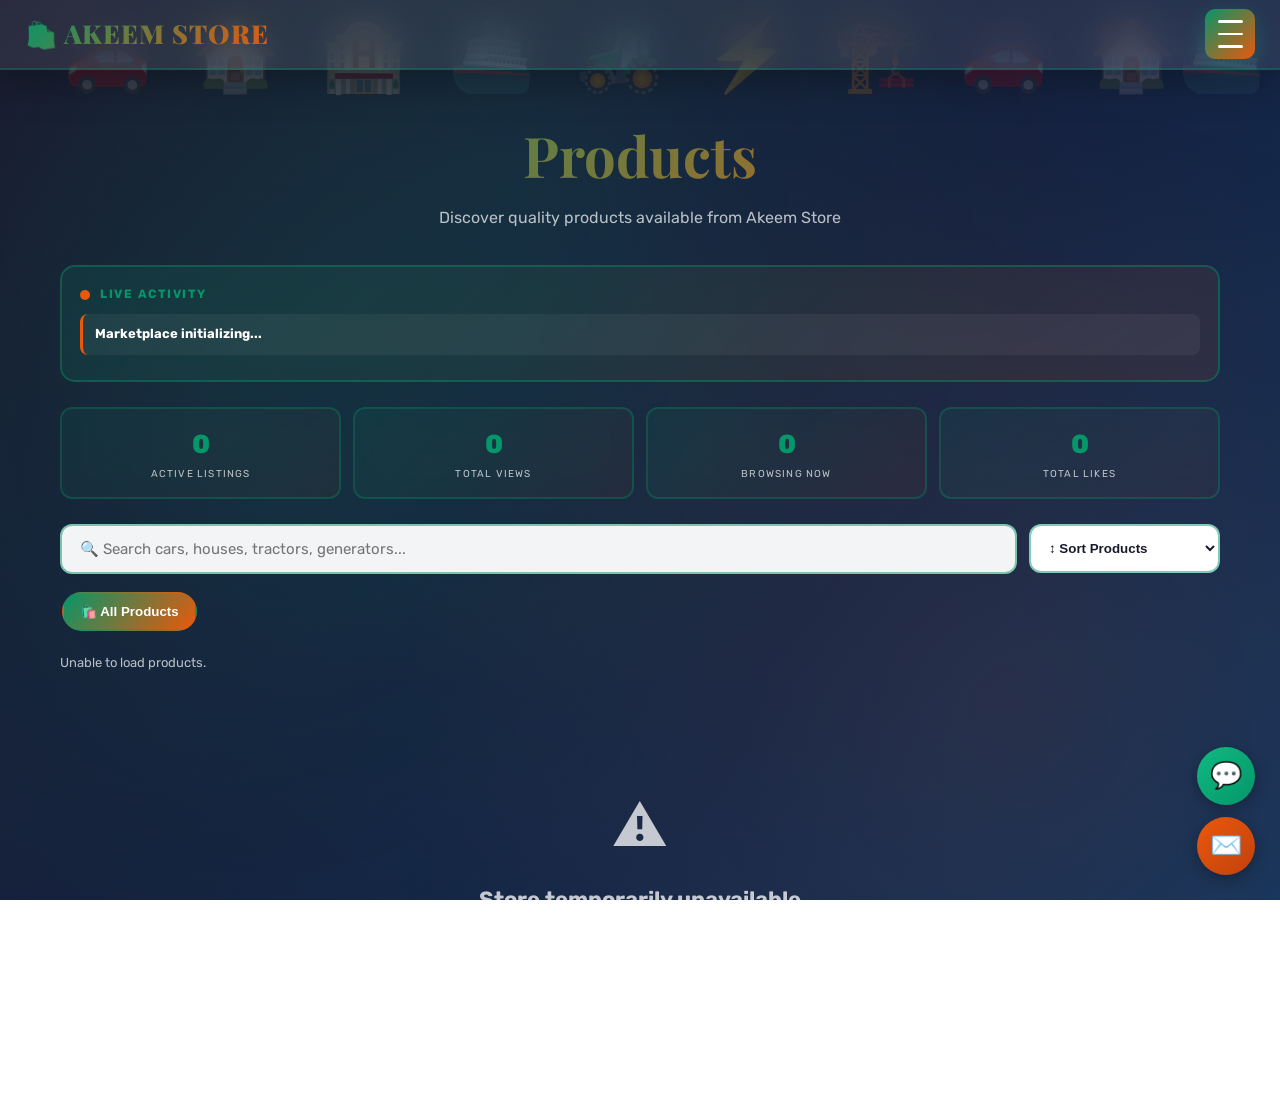
==== commit 5eb5b667: "Update index.html" ====
--- a/index.html
+++ b/index.html
@@ -3,10 +3,10 @@
 <head>
 <meta charset="UTF-8">
 <meta name="viewport" content="width=device-width, initial-scale=1.0">
-<title>Products - Akeem Store</title>
+<title>Akeem Store — Products</title>
 
 <meta property="og:title" content="Akeem Store">
-<meta property="og:description" content="Akeem Store — contractor for cars, houses, hotels, scrap ships, tractors, generators and more.">
+<meta property="og:description" content="Akeem Store — cars, houses, hotels, ships, tractors, generators, heavy equipment and more.">
 <meta property="og:image" content="https://tobi1533.github.io/Contractor-/Akeemstore1.jpg">
 <meta property="og:type" content="website">
 
@@ -16,444 +16,524 @@
 *{margin:0;padding:0;box-sizing:border-box}
 
 :root{
---primary:#059669;
---primary-light:#10B981;
---primary-dark:#047857;
---accent:#EA580C;
---accent-light:#F97316;
---accent-dark:#C2410C;
---destructive:#DC2626;
---success:#10B981;
---dark:#1a1a2e;
---darker:#0f1419;
---light:#F0FDF4;
---card-bg:#fff;
---card-fg:#064E3B;
---muted-fg:#64748B;
---glass:rgba(255,255,255,.08);
---border:#A7F3D0;
-}
+  --primary:#059669;
+  --primary-light:#10B981;
+  --primary-dark:#047857;
+  --accent:#EA580C;
+  --accent-light:#F97316;
+  --accent-dark:#C2410C;
+  --success:#10B981;
+  --danger:#DC2626;
+  --dark:#1a1a2e;
+  --darker:#0f1419;
+  --light:#F0FDF4;
+  --card-bg:#fff;
+  --card-fg:#064E3B;
+  --muted:#64748B;
+  --border:#A7F3D0;
+  --glass:rgba(255,255,255,.08);
+}
+
+html{scroll-behavior:smooth}
 
 body{
-font-family:'Rubik','Inter',sans-serif;
-background:linear-gradient(135deg,#1a1a2e 0%,#16213e 50%,#0f3460 100%);
-background-attachment:fixed;
-min-height:100vh;
-color:#fff;
-line-height:1.6;
-letter-spacing:-.3px;
-overflow-x:hidden;
+  font-family:'Rubik','Inter',sans-serif;
+  background:linear-gradient(135deg,#1a1a2e 0%,#16213e 50%,#0f3460 100%);
+  background-attachment:fixed;
+  min-height:100vh;
+  color:#fff;
+  line-height:1.6;
+  overflow-x:hidden;
 }
 
 body:before{
-content:"";
-position:fixed;
-inset:0;
-background:
-radial-gradient(circle at 20% 50%,rgba(5,150,105,.12),transparent 50%),
-radial-gradient(circle at 80% 80%,rgba(234,88,12,.1),transparent 50%),
-radial-gradient(circle at 40% 20%,rgba(16,185,129,.08),transparent 50%);
-pointer-events:none;
-z-index:0;
-animation:ambientPulse 15s ease-in-out infinite;
+  content:"";
+  position:fixed;
+  inset:0;
+  pointer-events:none;
+  z-index:0;
+  background:
+    radial-gradient(circle at 20% 50%,rgba(5,150,105,.12),transparent 50%),
+    radial-gradient(circle at 80% 80%,rgba(234,88,12,.1),transparent 50%),
+    radial-gradient(circle at 40% 20%,rgba(16,185,129,.08),transparent 50%);
 }
 
 body:after{
-content:"";
-position:fixed;
-inset:0;
-background-image:
-linear-gradient(0deg,transparent 24%,rgba(5,150,105,.03) 25%,rgba(5,150,105,.03) 26%,transparent 27%,transparent 74%,rgba(5,150,105,.03) 75%,rgba(5,150,105,.03) 76%,transparent 77%,transparent),
-linear-gradient(90deg,transparent 24%,rgba(5,150,105,.03) 25%,rgba(5,150,105,.03) 26%,transparent 27%,transparent 74%,rgba(5,150,105,.03) 75%,rgba(5,150,105,.03) 76%,transparent 77%,transparent);
-background-size:50px 50px;
-pointer-events:none;
-z-index:0;
-}
-
-@keyframes ambientPulse{
-0%,100%{opacity:.7}
-50%{opacity:1}
-}
-
+  content:"";
+  position:fixed;
+  inset:0;
+  pointer-events:none;
+  z-index:0;
+  opacity:.35;
+  background-image:
+    linear-gradient(0deg,transparent 24%,rgba(5,150,105,.03) 25%,rgba(5,150,105,.03) 26%,transparent 27%,transparent 74%,rgba(5,150,105,.03) 75%,rgba(5,150,105,.03) 76%,transparent 77%),
+    linear-gradient(90deg,transparent 24%,rgba(5,150,105,.03) 25%,rgba(5,150,105,.03) 26%,transparent 27%,transparent 74%,rgba(5,150,105,.03) 75%,rgba(5,150,105,.03) 76%,transparent 77%);
+  background-size:50px 50px;
+}
+
+/* FLOATING FIGURES */
 .floating-figures{
-position:fixed;
-inset:0;
-pointer-events:none;
-z-index:0;
-overflow:hidden;
+  position:fixed;
+  inset:0;
+  pointer-events:none;
+  z-index:0;
+  overflow:hidden;
 }
 
 .figure{
-position:absolute;
-font-size:64px;
-opacity:.18;
-animation:floatDrift linear infinite;
-user-select:none;
+  position:absolute;
+  font-size:70px;
+  opacity:.18;
+  animation:floatDrift 20s linear infinite;
+  user-select:none;
 }
 
 @keyframes floatDrift{
-0%{transform:translateY(110vh) rotate(0) scale(1);opacity:0}
-5%{opacity:.18}
-50%{transform:translateY(50vh) rotate(20deg) scale(1.05);opacity:.22}
-95%{opacity:.18}
-100%{transform:translateY(-10vh) rotate(40deg) scale(1);opacity:0}
-}
-
-@keyframes floatDriftReverse{
-0%{transform:translateY(-10vh) rotate(0) scale(1);opacity:0}
-5%{opacity:.18}
-50%{transform:translateY(50vh) rotate(-20deg) scale(1.05);opacity:.22}
-95%{opacity:.18}
-100%{transform:translateY(110vh) rotate(-40deg) scale(1);opacity:0}
-}
-
-.figure:nth-child(odd){animation-name:floatDriftReverse}
-.figure:nth-child(even){animation-name:floatDrift}
-
+  0%{transform:translateY(110vh) rotate(0);opacity:0}
+  5%{opacity:.18}
+  50%{transform:translateY(50vh) rotate(20deg) scale(1.05);opacity:.22}
+  95%{opacity:.18}
+  100%{transform:translateY(-10vh) rotate(40deg);opacity:0}
+}
+
+@keyframes floatReverse{
+  0%{transform:translateY(-10vh) rotate(0);opacity:0}
+  5%{opacity:.18}
+  50%{transform:translateY(50vh) rotate(-20deg);opacity:.22}
+  95%{opacity:.18}
+  100%{transform:translateY(110vh) rotate(-40deg);opacity:0}
+}
+
+.figure:nth-child(odd){animation-name:floatReverse}
+
+/* NAVIGATION */
 nav{
-position:fixed;
-top:0;
-left:0;
-right:0;
-height:70px;
-background:var(--glass);
-backdrop-filter:blur(20px);
--webkit-backdrop-filter:blur(20px);
-border-bottom:2px solid rgba(5,150,105,.3);
-box-shadow:0 10px 40px rgba(0,0,0,.3);
-z-index:1000;
-display:flex;
-align-items:center;
-justify-content:space-between;
-padding:0 25px;
+  position:fixed;
+  top:0;
+  left:0;
+  right:0;
+  height:70px;
+  background:var(--glass);
+  backdrop-filter:blur(20px);
+  -webkit-backdrop-filter:blur(20px);
+  border-bottom:2px solid rgba(5,150,105,.3);
+  box-shadow:0 10px 40px rgba(0,0,0,.3);
+  z-index:1000;
+  display:flex;
+  align-items:center;
+  justify-content:space-between;
+  padding:0 25px;
 }
 
 .nav-title{
-font-family:'Playfair Display',serif;
-font-size:26px;
-font-weight:900;
-background:linear-gradient(135deg,var(--primary),var(--accent));
--webkit-background-clip:text;
--webkit-text-fill-color:transparent;
-letter-spacing:1px;
+  font-family:'Playfair Display',serif;
+  font-size:26px;
+  font-weight:900;
+  background:linear-gradient(135deg,var(--primary),var(--accent));
+  -webkit-background-clip:text;
+  -webkit-text-fill-color:transparent;
+  letter-spacing:1px;
 }
 
 .hamburger{
-width:50px;
-height:50px;
-display:flex;
-flex-direction:column;
-justify-content:center;
-align-items:center;
-cursor:pointer;
-background:linear-gradient(135deg,var(--primary),var(--accent));
-border:0;
-border-radius:10px;
-transition:.3s;
-box-shadow:0 5px 20px rgba(5,150,105,.3);
-position:relative;
-z-index:1001;
-}
-
-.hamburger:hover{
-transform:translateY(-2px);
-box-shadow:0 8px 28px rgba(5,150,105,.4);
+  width:50px;
+  height:50px;
+  border:0;
+  border-radius:10px;
+  background:linear-gradient(135deg,var(--primary),var(--accent));
+  cursor:pointer;
+  display:flex;
+  flex-direction:column;
+  justify-content:center;
+  align-items:center;
+  box-shadow:0 5px 20px rgba(5,150,105,.3);
+  position:relative;
+  z-index:1001;
 }
 
 .hamburger span{
-width:25px;
-height:2.5px;
-background:#fff;
-margin:5px 0;
-border-radius:2px;
-transition:.3s;
-}
-
-.hamburger.active span:nth-child(1){transform:rotate(45deg) translate(12px,12px)}
+  width:25px;
+  height:2.5px;
+  background:#fff;
+  margin:5px 0;
+  border-radius:2px;
+  transition:.3s;
+}
+
+.hamburger.active span:nth-child(1){transform:rotate(45deg) translate(7px,7px)}
 .hamburger.active span:nth-child(2){opacity:0}
 .hamburger.active span:nth-child(3){transform:rotate(-45deg) translate(7px,-7px)}
 
 .mobile-menu{
-position:fixed;
-top:70px;
-right:-300px;
-width:280px;
-height:calc(100vh - 70px);
-background:rgba(15,20,25,.95);
-backdrop-filter:blur(20px);
-border-left:3px solid var(--primary);
-box-shadow:-10px 0 40px rgba(0,0,0,.4);
-transition:right .4s ease;
-z-index:2000;
-padding:30px 20px;
-overflow-y:auto;
+  position:fixed;
+  top:70px;
+  right:-300px;
+  width:280px;
+  height:calc(100vh - 70px);
+  background:rgba(15,20,25,.96);
+  backdrop-filter:blur(20px);
+  border-left:3px solid var(--primary);
+  z-index:2000;
+  padding:30px 20px;
+  transition:right .4s ease;
+  overflow-y:auto;
 }
 
 .mobile-menu.active{right:0}
 
 .menu-item{
-display:block;
-width:100%;
-padding:15px 20px;
-margin:10px 0;
-background:transparent;
-border:2px solid rgba(5,150,105,.3);
-border-radius:10px;
-color:#fff;
-text-decoration:none;
-font-weight:600;
-text-transform:uppercase;
-cursor:pointer;
-transition:.3s;
-text-align:center;
-font-size:14px;
+  display:block;
+  width:100%;
+  padding:15px 20px;
+  margin:10px 0;
+  border:2px solid rgba(5,150,105,.3);
+  border-radius:10px;
+  color:#fff;
+  background:transparent;
+  text-decoration:none;
+  font-weight:600;
+  text-transform:uppercase;
+  text-align:center;
+  cursor:pointer;
 }
 
 .menu-item:hover{
-background:linear-gradient(135deg,var(--primary),var(--accent));
-border-color:var(--primary);
-transform:translateY(-2px);
-}
-
-h2{
-position:relative;
-z-index:1;
-text-align:center;
-padding:100px 20px 40px;
-font-size:48px;
-font-weight:800;
-font-family:'Playfair Display',serif;
-background:linear-gradient(135deg,var(--primary),var(--accent));
--webkit-background-clip:text;
--webkit-text-fill-color:transparent;
-}
-
+  background:linear-gradient(135deg,var(--primary),var(--accent));
+}
+
+/* HEADER */
+.page-header{
+  position:relative;
+  z-index:1;
+  padding:110px 20px 25px;
+  text-align:center;
+}
+
+.page-header h1{
+  font-family:'Playfair Display',serif;
+  font-size:clamp(36px,6vw,56px);
+  background:linear-gradient(135deg,var(--primary),var(--accent));
+  -webkit-background-clip:text;
+  -webkit-text-fill-color:transparent;
+}
+
+.page-header p{
+  color:rgba(255,255,255,.7);
+  margin-top:5px;
+}
+
+/* ACTIVITY */
 .activity-feed-section{
-position:relative;
-z-index:1;
-max-width:1200px;
-margin:-20px auto 50px;
-padding:0 20px;
+  position:relative;
+  z-index:1;
+  max-width:1200px;
+  margin:10px auto 25px;
+  padding:0 20px;
 }
 
 .activity-feed{
-background:linear-gradient(135deg,rgba(5,150,105,.15),rgba(234,88,12,.1));
-border:2px solid rgba(5,150,105,.4);
-border-radius:15px;
-padding:20px;
-backdrop-filter:blur(10px);
-max-height:300px;
-overflow-y:auto;
-box-shadow:0 8px 32px rgba(5,150,105,.2);
+  background:linear-gradient(135deg,rgba(5,150,105,.15),rgba(234,88,12,.1));
+  border:2px solid rgba(5,150,105,.4);
+  border-radius:15px;
+  padding:18px;
+  backdrop-filter:blur(10px);
+  max-height:240px;
+  overflow-y:auto;
 }
 
 .activity-header{
-display:flex;
-align-items:center;
-gap:10px;
-margin-bottom:15px;
-font-size:12px;
-font-weight:700;
-text-transform:uppercase;
-letter-spacing:1.5px;
-color:var(--primary);
+  display:flex;
+  align-items:center;
+  gap:10px;
+  margin-bottom:10px;
+  font-size:12px;
+  font-weight:700;
+  text-transform:uppercase;
+  letter-spacing:1.5px;
+  color:var(--primary);
 }
 
 .live-indicator{
-width:10px;
-height:10px;
-background:var(--accent);
-border-radius:50%;
-animation:pulse 2s ease-in-out infinite;
+  width:10px;
+  height:10px;
+  background:var(--accent);
+  border-radius:50%;
+  animation:pulse 2s infinite;
 }
 
 @keyframes pulse{
-0%,100%{opacity:1;box-shadow:0 0 10px rgba(234,88,12,.8)}
-50%{opacity:.5;box-shadow:0 0 20px rgba(234,88,12,.4)}
+  50%{opacity:.4;transform:scale(.8)}
 }
 
 .activity-item{
-padding:12px;
-margin:8px 0;
-background:rgba(255,255,255,.05);
-border-left:3px solid var(--accent);
-border-radius:8px;
-font-size:14px;
-animation:slideIn .5s ease;
-}
-
-@keyframes slideIn{
-from{opacity:0;transform:translateX(-20px)}
-to{opacity:1;transform:translateX(0)}
-}
-
+  padding:10px 12px;
+  margin:7px 0;
+  background:rgba(255,255,255,.05);
+  border-left:3px solid var(--accent);
+  border-radius:8px;
+  font-size:13px;
+}
+
+/* STATS */
 .stats-bar{
-position:relative;
-z-index:1;
-max-width:1200px;
-margin:0 auto 40px;
-padding:0 20px;
-display:grid;
-grid-template-columns:repeat(auto-fit,minmax(150px,1fr));
-gap:15px;
+  position:relative;
+  z-index:1;
+  max-width:1200px;
+  margin:0 auto 25px;
+  padding:0 20px;
+  display:grid;
+  grid-template-columns:repeat(4,1fr);
+  gap:12px;
 }
 
 .stat-card{
-background:linear-gradient(135deg,rgba(5,150,105,.1),rgba(234,88,12,.05));
-border:2px solid rgba(5,150,105,.3);
-border-radius:12px;
-padding:15px;
-text-align:center;
-backdrop-filter:blur(10px);
-transition:.3s;
-}
-
-.stat-card:hover{
-border-color:var(--primary);
-transform:translateY(-4px);
+  background:linear-gradient(135deg,rgba(5,150,105,.1),rgba(234,88,12,.05));
+  border:2px solid rgba(5,150,105,.3);
+  border-radius:12px;
+  padding:15px 10px;
+  text-align:center;
+  backdrop-filter:blur(10px);
 }
 
 .stat-value{
-font-size:28px;
-font-weight:800;
-color:var(--primary);
-margin-bottom:5px;
-font-family:'Inter',sans-serif;
+  font-size:26px;
+  font-weight:800;
+  color:var(--primary);
 }
 
 .stat-label{
-font-size:11px;
-text-transform:uppercase;
-letter-spacing:1.5px;
-color:rgba(255,255,255,.7);
-font-weight:600;
-}
-
-.search-container{
-position:relative;
-z-index:1;
-max-width:600px;
-margin:0 auto 50px;
-padding:0 20px;
+  font-size:10px;
+  text-transform:uppercase;
+  letter-spacing:1.2px;
+  color:rgba(255,255,255,.7);
+}
+
+/* STORE CONTROLS */
+.store-controls{
+  position:relative;
+  z-index:5;
+  max-width:1200px;
+  margin:0 auto 15px;
+  padding:0 20px;
+}
+
+.search-sort-row{
+  display:flex;
+  gap:12px;
+  align-items:center;
 }
 
 .search-box{
-width:100%;
-padding:14px 20px;
-font-size:16px;
-border:2px solid rgba(5,150,105,.5);
-border-radius:12px;
-background:rgba(255,255,255,.95);
-color:#1a1a2e;
-font-family:'Rubik',sans-serif;
-font-weight:500;
-box-shadow:0 4px 15px rgba(0,0,0,.1);
+  flex:1;
+  padding:14px 18px;
+  border:2px solid rgba(5,150,105,.5);
+  border-radius:12px;
+  background:rgba(255,255,255,.95);
+  color:#1a1a2e;
+  font-size:15px;
+  font-family:'Rubik',sans-serif;
 }
 
 .search-box:focus{
-outline:none;
-border-color:var(--primary);
-box-shadow:0 6px 25px rgba(5,150,105,.3);
-}
-
+  outline:none;
+  border-color:var(--primary);
+  box-shadow:0 5px 20px rgba(5,150,105,.25);
+}
+
+.sort-select{
+  min-width:190px;
+  padding:14px;
+  border:2px solid rgba(5,150,105,.5);
+  border-radius:12px;
+  background:#fff;
+  color:#1a1a2e;
+  font-weight:600;
+  cursor:pointer;
+}
+
+/* CATEGORIES */
+.category-wrap{
+  margin-top:15px;
+  position:relative;
+}
+
+.category-list{
+  display:flex;
+  gap:9px;
+  overflow-x:auto;
+  padding:5px 2px 10px;
+  scrollbar-width:thin;
+}
+
+.category-btn{
+  flex:0 0 auto;
+  border:2px solid rgba(5,150,105,.35);
+  background:rgba(255,255,255,.07);
+  color:#fff;
+  padding:10px 16px;
+  border-radius:25px;
+  cursor:pointer;
+  font-weight:600;
+  white-space:nowrap;
+  transition:.25s;
+}
+
+.category-btn:hover,
+.category-btn.active{
+  background:linear-gradient(135deg,var(--primary),var(--accent));
+  border-color:transparent;
+  transform:translateY(-2px);
+}
+
+.filter-row{
+  display:flex;
+  justify-content:space-between;
+  align-items:center;
+  margin-top:10px;
+  gap:10px;
+}
+
+.results-count{
+  color:rgba(255,255,255,.7);
+  font-size:13px;
+}
+
+.clear-btn{
+  border:0;
+  background:rgba(220,38,38,.15);
+  border:1px solid rgba(220,38,38,.4);
+  color:#fff;
+  padding:8px 13px;
+  border-radius:8px;
+  cursor:pointer;
+  display:none;
+}
+
+.clear-btn.show{display:block}
+
+/* PRODUCTS */
 #products{
-position:relative;
-z-index:1;
-display:flex;
-flex-wrap:wrap;
-justify-content:center;
-padding:40px 20px 80px;
-gap:30px;
+  position:relative;
+  z-index:1;
+  display:flex;
+  flex-wrap:wrap;
+  justify-content:center;
+  padding:25px 20px 80px;
+  gap:25px;
 }
 
 .product{
-width:220px;
-height:420px;
-border:2px solid rgba(5,150,105,.2);
-display:flex;
-flex-direction:column;
-border-radius:15px;
-background:linear-gradient(135deg,rgba(255,255,255,.98),rgba(240,253,244,.95));
-box-shadow:0 8px 24px rgba(0,0,0,.15);
-transition:.4s;
-position:relative;
-overflow:hidden;
+  width:220px;
+  min-height:420px;
+  border:2px solid rgba(5,150,105,.2);
+  display:flex;
+  flex-direction:column;
+  border-radius:15px;
+  background:linear-gradient(135deg,rgba(255,255,255,.98),rgba(240,253,244,.95));
+  box-shadow:0 8px 24px rgba(0,0,0,.15);
+  transition:.4s cubic-bezier(.34,1.56,.64,1);
+  position:relative;
+  overflow:hidden;
 }
 
 .product:hover{
-transform:translateY(-8px);
-box-shadow:0 16px 40px rgba(5,150,105,.2);
-border-color:var(--primary);
+  transform:translateY(-8px);
+  box-shadow:0 16px 40px rgba(5,150,105,.2);
+  border-color:var(--primary);
 }
 
 .image-container{
-position:relative;
-width:100%;
-height:160px;
-overflow:hidden;
-cursor:pointer;
-background:#f0f0f0;
+  position:relative;
+  width:100%;
+  height:160px;
+  overflow:hidden;
+  cursor:pointer;
+  background:#eee;
 }
 
 .product-img{
-width:100%;
-height:100%;
-object-fit:cover;
-display:block;
-transition:.4s;
+  width:100%;
+  height:100%;
+  object-fit:cover;
+  display:block;
+  transition:.4s;
 }
 
 .product:hover .product-img{transform:scale(1.05)}
 
 .product-stats{
-position:absolute;
-top:10px;
-right:10px;
-display:flex;
-gap:8px;
-z-index:20;
+  position:absolute;
+  top:10px;
+  right:10px;
+  display:flex;
+  gap:7px;
+  z-index:20;
 }
 
 .stat-badge{
-background:rgba(0,0,0,.75);
-color:#fff;
-padding:4px 10px;
-border-radius:15px;
-font-size:11px;
-font-weight:600;
-backdrop-filter:blur(10px);
-}
+  background:rgba(0,0,0,.75);
+  color:#fff;
+  padding:4px 9px;
+  border-radius:15px;
+  font-size:10px;
+  font-weight:600;
+}
+
+.product-badges{
+  position:absolute;
+  top:10px;
+  left:10px;
+  display:flex;
+  flex-direction:column;
+  gap:5px;
+  z-index:30;
+}
+
+.product-badge{
+  padding:5px 9px;
+  border-radius:15px;
+  color:#fff;
+  font-size:9px;
+  font-weight:800;
+  text-transform:uppercase;
+  letter-spacing:.5px;
+  box-shadow:0 3px 8px rgba(0,0,0,.2);
+}
+
+.badge-sold{background:var(--danger)}
+.badge-featured{background:linear-gradient(135deg,#f59e0b,#ea580c)}
+.badge-hot{background:#dc2626}
+.badge-new{background:#2563eb}
 
 .image-counter{
-position:absolute;
-bottom:10px;
-right:10px;
-background:rgba(0,0,0,.7);
-color:#fff;
-padding:6px 12px;
-border-radius:20px;
-font-size:12px;
-font-weight:600;
-z-index:10;
-}
-
+  position:absolute;
+  bottom:10px;
+  right:10px;
+  background:rgba(0,0,0,.7);
+  color:#fff;
+  padding:5px 10px;
+  border-radius:20px;
+  font-size:11px;
+  z-index:10;
+}
+
+/* SHARE / LIKE */
 .share-button,
 .like-button{
-position:absolute;
-bottom:100px;
-width:40px;
-height:40px;
-border:0;
-border-radius:50%;
-background:rgba(255,255,255,.95);
-cursor:pointer;
-display:flex;
-align-items:center;
-justify-content:center;
-font-size:20px;
-transition:.3s;
-box-shadow:0 4px 12px rgba(0,0,0,.2);
-z-index:25;
+  position:absolute;
+  bottom:100px;
+  width:40px;
+  height:40px;
+  border:0;
+  border-radius:50%;
+  background:rgba(255,255,255,.95);
+  cursor:pointer;
+  display:flex;
+  align-items:center;
+  justify-content:center;
+  font-size:19px;
+  box-shadow:0 4px 12px rgba(0,0,0,.2);
+  z-index:40;
 }
 
 .share-button{left:10px}
@@ -461,1482 +541,2279 @@
 
 .share-button:hover,
 .like-button:hover{
-transform:scale(1.15) translateY(-4px);
-}
-
-.like-button.liked{animation:likeAnim .6s ease}
-
-@keyframes likeAnim{
-0%{transform:scale(1)}
-50%{transform:scale(1.3)}
-100%{transform:scale(1)}
+  transform:scale(1.12);
+}
+
+.like-count{
+  position:absolute;
+  bottom:58px;
+  right:10px;
+  background:rgba(0,0,0,.75);
+  color:#fff;
+  padding:4px 9px;
+  border-radius:15px;
+  font-size:10px;
+  z-index:30;
 }
 
 .share-menu{
-position:absolute;
-bottom:95px;
-left:0;
-display:none;
-flex-direction:column;
-gap:8px;
-background:rgba(0,0,0,.9);
-border-radius:12px;
-padding:10px;
-z-index:26;
+  position:absolute;
+  bottom:95px;
+  left:0;
+  display:none;
+  flex-direction:column;
+  gap:7px;
+  background:rgba(0,0,0,.92);
+  border-radius:12px;
+  padding:9px;
+  z-index:50;
 }
 
 .share-menu.active{display:flex}
 
 .share-option{
-width:40px;
-height:40px;
-border:0;
-border-radius:50%;
-cursor:pointer;
-display:flex;
-align-items:center;
-justify-content:center;
-font-size:18px;
-color:#fff;
-background:rgba(255,255,255,.1);
+  width:38px;
+  height:38px;
+  border:0;
+  border-radius:50%;
+  color:#fff;
+  cursor:pointer;
+  font-size:17px;
 }
 
 .share-option.whatsapp{background:#25D366}
 .share-option.facebook{background:#1877F2}
-.share-option.instagram{
-background:linear-gradient(45deg,#f09433,#e6683c,#dc2743,#cc2366,#bc1888);
-}
+.share-option.instagram{background:linear-gradient(45deg,#f09433,#dc2743,#bc1888)}
 .share-option.copy{background:var(--accent)}
 
-.like-count{
-position:absolute;
-bottom:58px;
-right:10px;
-background:rgba(0,0,0,.75);
-color:#fff;
-padding:4px 10px;
-border-radius:15px;
-font-size:11px;
-font-weight:600;
-z-index:20;
-}
-
+/* PRODUCT INFO */
 .product-info{
-padding:12px 10px;
-flex-grow:1;
-display:flex;
-flex-direction:column;
-justify-content:space-between;
+  padding:12px 10px;
+  flex-grow:1;
+  display:flex;
+  flex-direction:column;
+  justify-content:space-between;
 }
 
 .title{
-font-size:15px;
-font-weight:700;
-color:var(--card-fg);
-line-height:1.3;
-font-family:'Rubik',sans-serif;
+  font-size:15px;
+  font-weight:700;
+  color:var(--card-fg);
+  line-height:1.3;
+}
+
+.category-label{
+  display:inline-block;
+  color:var(--primary-dark);
+  background:#d1fae5;
+  padding:2px 7px;
+  border-radius:8px;
+  font-size:9px;
+  font-weight:700;
+  margin-top:4px;
+  text-transform:uppercase;
 }
 
 .price{
-color:var(--primary);
-font-weight:800;
-font-size:16px;
-margin:4px 0;
-font-family:'Inter',sans-serif;
+  color:var(--primary);
+  font-weight:800;
+  font-size:16px;
+  margin:4px 0;
 }
 
 .desc{
-font-size:11px;
-color:var(--muted-fg);
-line-height:1.4;
-margin-bottom:8px;
-flex-grow:1;
-display:-webkit-box;
--webkit-line-clamp:2;
--webkit-box-orient:vertical;
-overflow:hidden;
+  font-size:11px;
+  color:var(--muted);
+  line-height:1.4;
+  margin-bottom:8px;
+  display:-webkit-box;
+  -webkit-line-clamp:2;
+  -webkit-box-orient:vertical;
+  overflow:hidden;
 }
 
 .order-btn{
-width:100%;
-padding:10px;
-background:linear-gradient(135deg,var(--success),#059669);
-color:#fff;
-border:0;
-border-radius:8px;
-font-weight:700;
-font-size:12px;
-cursor:pointer;
-transition:.3s;
-text-transform:uppercase;
-letter-spacing:.5px;
-text-decoration:none;
-display:flex;
-align-items:center;
-justify-content:center;
-gap:6px;
+  width:100%;
+  padding:10px;
+  background:linear-gradient(135deg,var(--success),#059669);
+  color:#fff;
+  border:0;
+  border-radius:8px;
+  font-weight:700;
+  font-size:12px;
+  cursor:pointer;
+  text-transform:uppercase;
+  text-decoration:none;
+  text-align:center;
 }
 
 .order-btn:hover{
-transform:translateY(-2px);
-box-shadow:0 4px 12px rgba(16,185,129,.3);
-}
-
-.sold-badge{
-position:absolute;
-top:12px;
-left:12px;
-background:var(--destructive);
-color:#fff;
-padding:6px 12px;
-border-radius:20px;
-font-size:12px;
-font-weight:700;
-z-index:30;
-text-transform:uppercase;
+  transform:translateY(-2px);
+  color:#fff;
 }
 
 .product.sold .product-img{
-filter:grayscale(100%) brightness(.7);
+  filter:grayscale(100%) brightness(.7);
 }
 
 .product.sold .order-btn{
-background:#999;
-cursor:not-allowed;
-pointer-events:none;
-}
-
+  background:#999;
+  pointer-events:none;
+}
+
+/* EMPTY STATE */
+.no-results{
+  width:100%;
+  text-align:center;
+  padding:70px 20px;
+  color:rgba(255,255,255,.75);
+}
+
+.no-results-icon{
+  font-size:55px;
+  margin-bottom:10px;
+}
+
+.no-results h3{
+  font-size:22px;
+  margin-bottom:5px;
+}
+
+/* CONTACT */
 .contact-popup{
-position:fixed;
-bottom:30px;
-right:30px;
-z-index:900;
-display:flex;
-flex-direction:column;
-gap:15px;
+  position:fixed;
+  bottom:25px;
+  right:25px;
+  z-index:900;
+  display:flex;
+  flex-direction:column;
+  gap:12px;
 }
 
 .contact-btn{
-width:60px;
-height:60px;
-border-radius:50%;
-border:0;
-cursor:pointer;
-display:flex;
-align-items:center;
-justify-content:center;
-font-size:28px;
-transition:.3s;
-box-shadow:0 4px 15px rgba(0,0,0,.3);
-text-decoration:none;
+  width:58px;
+  height:58px;
+  border-radius:50%;
+  display:flex;
+  align-items:center;
+  justify-content:center;
+  font-size:26px;
+  text-decoration:none;
+  box-shadow:0 4px 15px rgba(0,0,0,.3);
+  transition:.3s;
 }
 
 .contact-btn:hover{
-transform:scale(1.1) translateY(-4px);
+  transform:scale(1.1) translateY(-3px);
 }
 
 .whatsapp-btn{
-background:linear-gradient(135deg,var(--success),#059669);
-color:#fff;
+  background:linear-gradient(135deg,#10b981,#059669);
+  color:#fff;
 }
 
 .email-btn{
-background:linear-gradient(135deg,var(--accent),var(--accent-dark));
-color:#fff;
-}
-
+  background:linear-gradient(135deg,var(--accent),var(--accent-dark));
+  color:#fff;
+}
+
+/* MODALS */
 .modal{
-display:none;
-position:fixed;
-z-index:2000;
-inset:0;
-background:rgba(0,0,0,.95);
-backdrop-filter:blur(8px);
+  display:none;
+  position:fixed;
+  z-index:5000;
+  inset:0;
+  background:rgba(0,0,0,.95);
+  backdrop-filter:blur(8px);
 }
 
 .modal-content{
-margin:auto;
-display:flex;
-align-items:center;
-justify-content:center;
-height:100%;
-position:relative;
+  width:100%;
+  height:100%;
+  display:flex;
+  align-items:center;
+  justify-content:center;
+  position:relative;
 }
 
 .modal-image{
-max-width:90%;
-max-height:90%;
-object-fit:contain;
-border-radius:10px;
+  max-width:90%;
+  max-height:85%;
+  object-fit:contain;
+  border-radius:10px;
 }
 
 .modal-nav{
-position:absolute;
-top:50%;
-transform:translateY(-50%);
-background:var(--primary);
-color:#fff;
-border:0;
-padding:20px 25px;
-cursor:pointer;
-font-size:30px;
-border-radius:8px;
-z-index:100;
+  position:absolute;
+  top:50%;
+  transform:translateY(-50%);
+  background:var(--primary);
+  color:#fff;
+  border:0;
+  padding:15px 20px;
+  cursor:pointer;
+  font-size:25px;
+  border-radius:8px;
+  z-index:100;
 }
 
 .modal-prev{left:20px}
 .modal-next{right:20px}
 
 .modal-close{
-position:absolute;
-top:20px;
-right:30px;
-color:var(--accent);
-font-size:40px;
-font-weight:bold;
-cursor:pointer;
+  position:absolute;
+  top:15px;
+  right:25px;
+  color:var(--accent);
+  font-size:40px;
+  font-weight:bold;
+  cursor:pointer;
 }
 
 .modal-counter{
-position:absolute;
-bottom:20px;
-left:50%;
-transform:translateX(-50%);
-background:rgba(0,0,0,.7);
-color:#fff;
-padding:8px 16px;
-border-radius:20px;
-font-size:14px;
-}
-
+  position:absolute;
+  bottom:20px;
+  left:50%;
+  transform:translateX(-50%);
+  background:rgba(0,0,0,.7);
+  color:#fff;
+  padding:7px 15px;
+  border-radius:20px;
+}
+
+/* PRODUCT DETAILS MODAL */
+.details-modal{
+  display:none;
+  position:fixed;
+  inset:0;
+  z-index:4500;
+  background:rgba(0,0,0,.85);
+  backdrop-filter:blur(8px);
+  padding:25px;
+  overflow-y:auto;
+}
+
+.details-box{
+  max-width:850px;
+  margin:70px auto 30px;
+  background:#fff;
+  color:#1a1a2e;
+  border-radius:20px;
+  overflow:hidden;
+  box-shadow:0 20px 60px rgba(0,0,0,.5);
+}
+
+.details-top{
+  display:grid;
+  grid-template-columns:1fr 1fr;
+}
+
+.details-image{
+  width:100%;
+  height:340px;
+  object-fit:cover;
+}
+
+.details-info{
+  padding:30px;
+}
+
+.details-info h2{
+  font-family:'Playfair Display',serif;
+  color:var(--card-fg);
+  margin-bottom:10px;
+}
+
+.details-price{
+  color:var(--primary);
+  font-size:25px;
+  font-weight:800;
+  margin:10px 0;
+}
+
+.details-description{
+  color:var(--muted);
+  white-space:pre-line;
+  margin:15px 0 25px;
+}
+
+.details-close{
+  position:fixed;
+  top:20px;
+  right:25px;
+  color:#fff;
+  font-size:40px;
+  cursor:pointer;
+  z-index:5001;
+}
+
+/* RESPONSIVE */
 @media(max-width:768px){
-h2{font-size:36px}
-.product{width:160px;height:340px}
-.image-container{height:120px}
-.share-button,.like-button{
-width:35px;
-height:35px;
-font-size:16px;
-}
-#products{gap:15px;padding-left:10px;padding-right:10px}
-.contact-popup{right:15px;bottom:20px}
-.contact-btn{width:55px;height:55px}
+  .nav-title{font-size:20px}
+
+  .stats-bar{
+    grid-template-columns:repeat(2,1fr);
+  }
+
+  .search-sort-row{
+    flex-direction:column;
+  }
+
+  .search-box,
+  .sort-select{
+    width:100%;
+    min-width:0;
+  }
+
+  .product{
+    width:calc(50% - 12px);
+    min-width:150px;
+    min-height:350px;
+  }
+
+  .image-container{
+    height:125px;
+  }
+
+  .details-top{
+    grid-template-columns:1fr;
+  }
+
+  .details-image{
+    height:250px;
+  }
+
+  .details-info{
+    padding:20px;
+  }
+}
+
+@media(max-width:430px){
+  #products{
+    gap:12px;
+    padding-left:10px;
+    padding-right:10px;
+  }
+
+  .product{
+    width:calc(50% - 6px);
+    min-width:0;
+    min-height:335px;
+  }
+
+  .product-info{
+    padding:10px 8px;
+  }
+
+  .title{font-size:13px}
+  .price{font-size:14px}
+  .desc{font-size:10px}
+
+  .share-button,
+  .like-button{
+    width:34px;
+    height:34px;
+    font-size:15px;
+    bottom:88px;
+  }
+
+  .like-count{
+    bottom:50px;
+  }
+
+  .contact-popup{
+    right:15px;
+    bottom:15px;
+  }
 }
 </style>
 </head>
 
 <body>
 
+<!-- BACKGROUND -->
 <div class="floating-figures" aria-hidden="true">
-<span class="figure" style="left:5%;font-size:80px;animation-duration:18s">🚗</span>
-<span class="figure" style="left:15%;font-size:72px;animation-duration:22s">🏠</span>
-<span class="figure" style="left:25%;font-size:88px;animation-duration:16s">🏨</span>
-<span class="figure" style="left:35%;font-size:76px;animation-duration:24s">🚢</span>
-<span class="figure" style="left:45%;font-size:80px;animation-duration:19s">🚜</span>
-<span class="figure" style="left:55%;font-size:72px;animation-duration:21s">⚡</span>
-<span class="figure" style="left:65%;font-size:84px;animation-duration:17s">🏗️</span>
-<span class="figure" style="left:75%;font-size:76px;animation-duration:23s">🚗</span>
-<span class="figure" style="left:85%;font-size:80px;animation-duration:20s">🏠</span>
-<span class="figure" style="left:92%;font-size:72px;animation-duration:15s">🚢</span>
+  <span class="figure" style="left:5%;animation-duration:18s">🚗</span>
+  <span class="figure" style="left:15%;animation-duration:22s">🏠</span>
+  <span class="figure" style="left:25%;animation-duration:16s">🏨</span>
+  <span class="figure" style="left:35%;animation-duration:24s">🚢</span>
+  <span class="figure" style="left:45%;animation-duration:19s">🚜</span>
+  <span class="figure" style="left:55%;animation-duration:21s">⚡</span>
+  <span class="figure" style="left:65%;animation-duration:17s">🏗️</span>
+  <span class="figure" style="left:75%;animation-duration:23s">🚗</span>
+  <span class="figure" style="left:85%;animation-duration:20s">🏠</span>
+  <span class="figure" style="left:92%;animation-duration:15s">🚢</span>
 </div>
 
+<!-- NAV -->
 <nav>
-<h1 class="nav-title">🛍️ AKEEM STORE</h1>
-
-<button class="hamburger" id="hamburger" title="Menu">
-<span></span>
-<span></span>
-<span></span>
-</button>
+  <h1 class="nav-title">🛍️ AKEEM STORE</h1>
+
+  <button class="hamburger" id="hamburger" aria-label="Menu">
+    <span></span>
+    <span></span>
+    <span></span>
+  </button>
 </nav>
 
 <div class="mobile-menu" id="mobileMenu">
-<div class="menu-item" onclick="location.href='index.html'">Home</div>
-
-<a href="login.html"
-class="menu-item"
-style="background:linear-gradient(135deg,#E74C3C,#C0392B);border-color:#E74C3C;margin-top:20px;">
-🔐 Admin Login
-</a>
+  <div class="menu-item" onclick="location.href='index.html'">🏠 Home</div>
+  <div class="menu-item" onclick="window.scrollTo({top:document.querySelector('#products').offsetTop-100,behavior:'smooth'});closeMenu()">🛍️ Products</div>
+  <a href="login.html" class="menu-item" style="background:linear-gradient(135deg,#E74C3C,#C0392B);border-color:#E74C3C">🔐 Admin Login</a>
 </div>
 
+<!-- CONTACT -->
 <div class="contact-popup">
-<a href="https://wa.me/2347034447700"
-target="_blank"
-rel="noopener noreferrer"
-class="contact-btn whatsapp-btn"
-title="Chat on WhatsApp">💬</a>
-
-<a href="https://mail.google.com/mail/?view=cm&fs=1&to=akeemfatai@gmail.com"
-target="_blank"
-class="contact-btn email-btn"
-title="Send Email">✉️</a>
+  <a href="https://wa.me/2347034447700"
+     target="_blank"
+     rel="noopener noreferrer"
+     class="contact-btn whatsapp-btn"
+     title="Chat on WhatsApp">💬</a>
+
+  <a href="https://mail.google.com/mail/?view=cm&fs=1&to=akeemfatai@gmail.com"
+     target="_blank"
+     class="contact-btn email-btn"
+     title="Send Email">✉️</a>
 </div>
 
-<h2>Products</h2>
-
+<!-- HEADER -->
+<header class="page-header">
+  <h1>Products</h1>
+  <p>Discover quality products available from Akeem Store</p>
+</header>
+
+<!-- ACTIVITY -->
 <div class="activity-feed-section">
-<div class="activity-feed" id="activityFeed">
-
-<div class="activity-header">
-<span class="live-indicator"></span>
-Live Activity
+  <div class="activity-feed">
+    <div class="activity-header">
+      <span class="live-indicator"></span>
+      Live Activity
+    </div>
+
+    <div id="activityList">
+      <div class="activity-item">
+        <strong>Marketplace initializing...</strong>
+      </div>
+    </div>
+  </div>
 </div>
 
-<div id="activityList">
-<div class="activity-item">
-<strong>Marketplace initializing...</strong>
-<span style="color:rgba(255,255,255,.5);font-size:11px;display:block;margin-top:4px;">
-Just now
-</span>
+<!-- STATS -->
+<div class="stats-bar">
+  <div class="stat-card">
+    <div class="stat-value" id="totalProductsStat">0</div>
+    <div class="stat-label">Active Listings</div>
+  </div>
+
+  <div class="stat-card">
+    <div class="stat-value" id="totalViewsStat">0</div>
+    <div class="stat-label">Total Views</div>
+  </div>
+
+  <div class="stat-card">
+    <div class="stat-value" id="onlineNowStat">0</div>
+    <div class="stat-label">Browsing Now</div>
+  </div>
+
+  <div class="stat-card">
+    <div class="stat-value" id="totalLikesStat">0</div>
+    <div class="stat-label">Total Likes</div>
+  </div>
 </div>
+
+<!-- STORE CONTROLS -->
+<section class="store-controls">
+
+  <div class="search-sort-row">
+
+    <input
+      type="text"
+      id="searchBox"
+      class="search-box"
+      placeholder="🔍 Search cars, houses, tractors, generators..."
+      autocomplete="off"
+    >
+
+    <select id="sortSelect" class="sort-select">
+      <option value="default">↕ Sort Products</option>
+      <option value="newest">🆕 Newest First</option>
+      <option value="priceLow">💰 Price: Low → High</option>
+      <option value="priceHigh">💰 Price: High → Low</option>
+      <option value="views">👁 Most Viewed</option>
+      <option value="likes">❤️ Most Liked</option>
+    </select>
+
+  </div>
+
+  <!-- CATEGORIES -->
+  <div class="category-wrap">
+    <div class="category-list" id="categoryList">
+      <button class="category-btn active" data-category="all">
+        🛍️ All Products
+      </button>
+    </div>
+  </div>
+
+  <div class="filter-row">
+    <div class="results-count" id="resultsCount">
+      Loading products...
+    </div>
+
+    <button class="clear-btn" id="clearFilters">
+      ✕ Clear Filters
+    </button>
+  </div>
+
+</section>
+
+<!-- PRODUCTS -->
+<div id="products"></div>
+
+<!-- IMAGE MODAL -->
+<div id="imageModal" class="modal">
+
+  <div class="modal-content">
+
+    <img
+      id="modalImage"
+      class="modal-image"
+      src=""
+      alt="Product image"
+    >
+
+    <button class="modal-nav modal-prev" id="prevBtn">
+      &#10094;
+    </button>
+
+    <button class="modal-nav modal-next" id="nextBtn">
+      &#10095;
+    </button>
+
+    <span class="modal-close" id="closeBtn">&times;</span>
+
+    <div class="modal-counter" id="imageCounter"></div>
+
+  </div>
+
 </div>
 
+<!-- PRODUCT DETAILS MODAL -->
+<div id="detailsModal" class="details-modal">
+
+  <span class="details-close" id="detailsClose">&times;</span>
+
+  <div class="details-box">
+
+    <div class="details-top">
+
+      <img
+        id="detailsImage"
+        class="details-image"
+        src=""
+        alt="Product"
+      >
+
+      <div class="details-info">
+
+        <h2 id="detailsName"></h2>
+
+        <div id="detailsCategory"></div>
+
+        <div class="details-price" id="detailsPrice"></div>
+
+        <div class="details-description" id="detailsDescription"></div>
+
+        <a
+          id="detailsOrder"
+          class="order-btn"
+          href="#"
+          target="_blank"
+        >
+          💬 Order on WhatsApp
+        </a>
+
+      </div>
+
+    </div>
+
+  </div>
 </div>
-</div>
-
-<div class="stats-bar">
-
-<div class="stat-card">
-<div class="stat-value" id="totalProductsStat">0</div>
-<div class="stat-label">Active Listings</div>
-</div>
-
-<div class="stat-card">
-<div class="stat-value" id="totalViewsStat">0</div>
-<div class="stat-label">Total Views</div>
-</div>
-
-<div class="stat-card">
-<div class="stat-value" id="onlineNowStat">0</div>
-<div class="stat-label">Browsing Now</div>
-</div>
-
-<div class="stat-card">
-<div class="stat-value" id="totalLikesStat">0</div>
-<div class="stat-label">Total Likes</div>
-</div>
-
-</div>
-
-<div class="search-container">
-<input
-type="text"
-id="searchBox"
-class="search-box"
-placeholder="🔍 Search for products..."
-autocomplete="off">
-</div>
-
-<div id="products"></div>
-
-<div id="imageModal" class="modal">
-
-<div class="modal-content">
-
-<img id="modalImage"
-class="modal-image"
-src=""
-alt="Product image">
-
-<button class="modal-nav modal-prev" id="prevBtn">&#10094;</button>
-<button class="modal-nav modal-next" id="nextBtn">&#10095;</button>
-
-<span class="modal-close" id="closeBtn">&times;</span>
-
-<div class="modal-counter" id="imageCounter"></div>
-
-</div>
-</div>
 
 <script type="module">
 
-/* =========================================================
+/* ============================================================
    FIREBASE
-========================================================= */
-
-let db=null;
-let collection=null;
-let getDocs=null;
-let updateDoc=null;
-let doc=null;
-let increment=null;
-
-try{
-
-const firebaseModule=await import('./firebase.js');
-
-db=firebaseModule.db;
-
-const firestoreModule=
-await import("https://www.gstatic.com/firebasejs/10.12.2/firebase-firestore.js");
-
-collection=firestoreModule.collection;
-getDocs=firestoreModule.getDocs;
-updateDoc=firestoreModule.updateDoc;
-doc=firestoreModule.doc;
-increment=firestoreModule.increment;
-
-}catch(error){
-
-console.warn("Firebase not available:",error);
-
-}
-
-/* =========================================================
-   SETTINGS
-========================================================= */
-
-const OWNER_PHONE="2347034447700";
-
-const hamburger=document.getElementById("hamburger");
-const mobileMenu=document.getElementById("mobileMenu");
+   Existing Firebase structure is preserved.
+============================================================ */
+
+let db = null;
+let collection = null;
+let getDocs = null;
+let updateDoc = null;
+let doc = null;
+let increment = null;
+
+try {
+
+  const firebaseModule = await import('./firebase.js');
+
+  db = firebaseModule.db;
+
+  const firestoreModule =
+    await import("https://www.gstatic.com/firebasejs/10.12.2/firebase-firestore.js");
+
+  collection = firestoreModule.collection;
+  getDocs = firestoreModule.getDocs;
+  updateDoc = firestoreModule.updateDoc;
+  doc = firestoreModule.doc;
+  increment = firestoreModule.increment;
+
+} catch(error){
+
+  console.warn("Firebase not available:",error);
+
+}
+
+
+/* ============================================================
+   STORE SETTINGS
+============================================================ */
+
+const OWNER_PHONE = "2347034447700";
+
+const container = document.getElementById("products");
+const searchBox = document.getElementById("searchBox");
+const sortSelect = document.getElementById("sortSelect");
+const categoryList = document.getElementById("categoryList");
+const resultsCount = document.getElementById("resultsCount");
+const clearFilters = document.getElementById("clearFilters");
+
+const hamburger = document.getElementById("hamburger");
+const mobileMenu = document.getElementById("mobileMenu");
+
+let allProducts = [];
+let productStats = {};
+let userLikes = {};
+
+let selectedCategory = "all";
+let currentSearch = "";
+let currentSort = "default";
+
+
+/* ============================================================
+   MENU
+============================================================ */
 
 hamburger.addEventListener("click",()=>{
-hamburger.classList.toggle("active");
-mobileMenu.classList.toggle("active");
+
+  hamburger.classList.toggle("active");
+  mobileMenu.classList.toggle("active");
+
 });
 
+window.closeMenu=function(){
+
+  hamburger.classList.remove("active");
+  mobileMenu.classList.remove("active");
+
+};
+
 document.addEventListener("click",(e)=>{
-if(!hamburger.contains(e.target)&&!mobileMenu.contains(e.target)){
-hamburger.classList.remove("active");
-mobileMenu.classList.remove("active");
-}
+
+  if(
+    !hamburger.contains(e.target) &&
+    !mobileMenu.contains(e.target)
+  ){
+    closeMenu();
+  }
+
 });
 
-/* =========================================================
-   ELEMENTS
-========================================================= */
-
-const container=document.getElementById("products");
-const modal=document.getElementById("imageModal");
-const modalImage=document.getElementById("modalImage");
-const prevBtn=document.getElementById("prevBtn");
-const nextBtn=document.getElementById("nextBtn");
-const closeBtn=document.getElementById("closeBtn");
-const imageCounter=document.getElementById("imageCounter");
+
+/* ============================================================
+   IMAGE GALLERY
+============================================================ */
+
+const modal = document.getElementById("imageModal");
+const modalImage = document.getElementById("modalImage");
+const prevBtn = document.getElementById("prevBtn");
+const nextBtn = document.getElementById("nextBtn");
+const closeBtn = document.getElementById("closeBtn");
+const imageCounter = document.getElementById("imageCounter");
 
 let currentProductImages=[];
 let currentImageIndex=0;
-let allProducts=[];
-let productStats={};
-let userLikes={};
-
-/* =========================================================
-   IMPORTANT PRICE FIX
-   Firestore prices may be strings OR numbers.
-========================================================= */
-
-function getProductPrice(value){
-
-if(value===undefined||value===null||value===""){
-return 0;
-}
-
-if(typeof value==="number"){
-return Number.isFinite(value)?value:0;
-}
-
-let cleaned=String(value)
-.replace(/₦/gi,"")
-.replace(/NGN/gi,"")
-.replace(/,/g,"")
-.replace(/\s/g,"")
-.trim();
-
-const number=Number(cleaned);
-
-return Number.isFinite(number)?number:0;
-}
-
-function formatPrice(value){
-
-const price=getProductPrice(value);
-
-return price.toLocaleString("en-NG",{
-maximumFractionDigits:2
+
+
+function openImageGallery(images,index=0){
+
+  currentProductImages =
+    images.filter(url=>url && url.trim()!=="");
+
+  if(!currentProductImages.length)return;
+
+  currentImageIndex=index;
+
+  modalImage.src=currentProductImages[currentImageIndex];
+
+  updateImageCounter();
+
+  modal.style.display="block";
+
+  document.body.style.overflow="hidden";
+
+}
+
+
+function closeModal(){
+
+  modal.style.display="none";
+
+  document.body.style.overflow="auto";
+
+}
+
+
+function updateImageCounter(){
+
+  if(currentProductImages.length>1){
+
+    imageCounter.textContent =
+      `${currentImageIndex+1} / ${currentProductImages.length}`;
+
+    imageCounter.style.display="block";
+
+    prevBtn.style.display="block";
+    nextBtn.style.display="block";
+
+  }else{
+
+    imageCounter.style.display="none";
+
+    prevBtn.style.display="none";
+    nextBtn.style.display="none";
+
+  }
+
+}
+
+
+function changeImage(direction){
+
+  if(currentProductImages.length<=1)return;
+
+  currentImageIndex+=direction;
+
+  if(currentImageIndex>=currentProductImages.length)
+    currentImageIndex=0;
+
+  if(currentImageIndex<0)
+    currentImageIndex=currentProductImages.length-1;
+
+  modalImage.src=currentProductImages[currentImageIndex];
+
+  updateImageCounter();
+
+}
+
+
+prevBtn.addEventListener("click",e=>{
+  e.stopPropagation();
+  changeImage(-1);
 });
 
-}
-
-/* =========================================================
-   IMAGE GALLERY
-========================================================= */
-
-function openImageGallery(images,index=0){
-
-currentProductImages=images.filter(
-url=>url&&String(url).trim()!=""
+nextBtn.addEventListener("click",e=>{
+  e.stopPropagation();
+  changeImage(1);
+});
+
+closeBtn.addEventListener("click",closeModal);
+
+modal.addEventListener("click",e=>{
+  if(e.target===modal)closeModal();
+});
+
+document.addEventListener("keydown",e=>{
+
+  if(modal.style.display==="block"){
+
+    if(e.key==="ArrowLeft")changeImage(-1);
+
+    if(e.key==="ArrowRight")changeImage(1);
+
+    if(e.key==="Escape")closeModal();
+
+  }
+
+});
+
+
+/* ============================================================
+   PRODUCT DETAILS
+============================================================ */
+
+const detailsModal =
+  document.getElementById("detailsModal");
+
+const detailsImage =
+  document.getElementById("detailsImage");
+
+const detailsName =
+  document.getElementById("detailsName");
+
+const detailsCategory =
+  document.getElementById("detailsCategory");
+
+const detailsPrice =
+  document.getElementById("detailsPrice");
+
+const detailsDescription =
+  document.getElementById("detailsDescription");
+
+const detailsOrder =
+  document.getElementById("detailsOrder");
+
+const detailsClose =
+  document.getElementById("detailsClose");
+
+
+window.openProductDetails=function(productId){
+
+  const product =
+    allProducts.find(p=>p.id===productId);
+
+  if(!product)return;
+
+  const images =
+    Array.isArray(product.imageUrls)
+      ? product.imageUrls.filter(Boolean)
+      : [];
+
+  detailsImage.src =
+    images[0] ||
+    "https://via.placeholder.com/600x400?text=No+Image";
+
+  detailsName.textContent =
+    product.name || "Product";
+
+  const category =
+    getProductCategory(product);
+
+  detailsCategory.innerHTML =
+    `<span class="category-label">${escapeHTML(category)}</span>`;
+
+  const price =
+    Number(product.price)||0;
+
+  detailsPrice.textContent =
+    `₦${price.toLocaleString()}`;
+
+  detailsDescription.textContent =
+    product.description ||
+    "Contact Akeem Store for more information about this product.";
+
+  detailsOrder.href =
+    `https://wa.me/${OWNER_PHONE}?text=${
+      encodeURIComponent(
+        `Hello, I'm interested in: ${product.name || "this product"} - ₦${price.toLocaleString()}`
+      )
+    }`;
+
+  detailsModal.style.display="block";
+
+  document.body.style.overflow="hidden";
+
+};
+
+
+detailsClose.addEventListener("click",()=>{
+
+  detailsModal.style.display="none";
+
+  document.body.style.overflow="auto";
+
+});
+
+
+detailsModal.addEventListener("click",e=>{
+
+  if(e.target===detailsModal){
+
+    detailsModal.style.display="none";
+
+    document.body.style.overflow="auto";
+
+  }
+
+});
+
+
+/* ============================================================
+   HELPERS
+============================================================ */
+
+function escapeHTML(value){
+
+  return String(value ?? "")
+    .replace(/&/g,"&amp;")
+    .replace(/</g,"&lt;")
+    .replace(/>/g,"&gt;")
+    .replace(/"/g,"&quot;")
+    .replace(/'/g,"&#039;");
+
+}
+
+
+function getProductCategory(product){
+
+  return (
+    product.category ||
+    product.Category ||
+    product.productCategory ||
+    product.type ||
+    "Other"
+  );
+
+}
+
+
+/*
+  Products from the old admin page may have different category
+  naming. This normalizes the display without changing Firebase.
+*/
+
+function normalizeCategory(category){
+
+  const value =
+    String(category||"Other")
+      .trim()
+      .toLowerCase();
+
+  const map={
+
+    car:"Cars",
+    cars:"Cars",
+    vehicle:"Cars",
+    vehicles:"Cars",
+
+    house:"Houses",
+    houses:"Houses",
+    property:"Houses",
+    properties:"Houses",
+    realestate:"Houses",
+
+    hotel:"Hotels",
+    hotels:"Hotels",
+
+    ship:"Ships",
+    ships:"Ships",
+    boat:"Ships",
+    boats:"Ships",
+
+    tractor:"Tractors",
+    tractors:"Tractors",
+
+    generator:"Generators",
+    generators:"Generators",
+
+    "heavy equipment":"Heavy Equipment",
+    heavyequipment:"Heavy Equipment",
+    equipment:"Heavy Equipment",
+
+    other:"Other"
+
+  };
+
+  return map[value] || String(category||"Other").trim() || "Other";
+
+}
+
+
+/* ============================================================
+   SHARING
+============================================================ */
+
+function createShareCard(productId){
+
+  const product =
+    allProducts.find(p=>p.id===productId);
+
+  if(!product)return null;
+
+  const price =
+    Number(product.price)||0;
+
+  const image =
+    Array.isArray(product.imageUrls)
+      ? product.imageUrls[0] || ""
+      : "";
+
+  const url =
+    window.location.origin +
+    window.location.pathname +
+    "#product-" +
+    productId;
+
+  return {
+
+    name:product.name || "Product",
+
+    price,
+
+    desc:product.description || "",
+
+    image,
+
+    url
+
+  };
+
+}
+
+
+window.shareProduct=async function(productId,platform){
+
+  const data=createShareCard(productId);
+
+  if(!data)return;
+
+  const {name,price,desc,image,url}=data;
+
+  if(platform==="whatsapp"){
+
+    const text =
+`🛍️ *AKEEM STORE PRODUCT*
+
+📦 *${name}*
+
+💰 *Price: ₦${price.toLocaleString()}*
+
+📝 ${desc}
+
+📸 ${image}
+
+🔗 ${url}
+
+✨ Akeem Store`;
+
+    window.open(
+      `https://wa.me/?text=${encodeURIComponent(text)}`,
+      "_blank"
+    );
+
+  }
+
+  else if(platform==="facebook"){
+
+    const text =
+`🛍️ ${name}
+
+💰 Price: ₦${price.toLocaleString()}
+
+${desc}
+
+${url}`;
+
+    window.open(
+      `https://www.facebook.com/sharer/sharer.php?u=${encodeURIComponent(url)}&quote=${encodeURIComponent(text)}`,
+      "_blank"
+    );
+
+  }
+
+  else if(platform==="instagram"){
+
+    const text =
+`🛍️ CHECK THIS OUT!
+
+📦 ${name}
+💰 ₦${price.toLocaleString()}
+
+${desc}
+
+🔗 ${url}
+
+#AkeemStore #Shopping #Deals`;
+
+    try{
+
+      await navigator.clipboard.writeText(text);
+
+      alert(
+        "Product caption copied. You can now paste it into Instagram."
+      );
+
+    }catch{
+
+      alert(text);
+
+    }
+
+  }
+
+  else if(platform==="copy"){
+
+    const text =
+`🛍️ PRODUCT SHARE
+
+📦 Name: ${name}
+💰 Price: ₦${price.toLocaleString()}
+
+📝 Description:
+${desc}
+
+📸 Product Image:
+${image}
+
+🔗 View Product:
+${url}
+
+✨ Akeem Store`;
+
+    try{
+
+      await navigator.clipboard.writeText(text);
+
+      alert("Product details copied successfully.");
+
+    }catch{
+
+      alert(text);
+
+    }
+
+  }
+
+  const menu =
+    document.querySelector(
+      `.share-menu[data-product-id="${productId}"]`
+    );
+
+  if(menu)menu.classList.remove("active");
+
+};
+
+
+window.toggleShareMenu=function(productId,event){
+
+  event.stopPropagation();
+
+  const menu =
+    document.querySelector(
+      `.share-menu[data-product-id="${productId}"]`
+    );
+
+  document.querySelectorAll(".share-menu.active")
+    .forEach(menuItem=>{
+
+      if(
+        menuItem.getAttribute("data-product-id") !==
+        productId
+      ){
+
+        menuItem.classList.remove("active");
+
+      }
+
+    });
+
+  if(menu)menu.classList.toggle("active");
+
+};
+
+
+/* ============================================================
+   LIKES
+============================================================ */
+
+window.handleLike=async function(productId){
+
+  try{
+
+    if(!db || !updateDoc || !doc || !increment){
+
+      userLikes[productId]=!userLikes[productId];
+
+      if(!productStats[productId])
+        productStats[productId]={views:0,likes:0};
+
+      productStats[productId].likes +=
+        userLikes[productId] ? 1 : -1;
+
+      if(productStats[productId].likes<0)
+        productStats[productId].likes=0;
+
+      updateLikeUI(productId);
+
+      updateStats();
+
+      return;
+
+    }
+
+    if(!productStats[productId])
+      productStats[productId]={views:0,likes:0};
+
+    if(userLikes[productId]){
+
+      userLikes[productId]=false;
+
+      await updateDoc(
+        doc(db,"products",productId),
+        {likes:increment(-1)}
+      );
+
+      productStats[productId].likes =
+        Math.max(
+          0,
+          productStats[productId].likes-1
+        );
+
+    }else{
+
+      userLikes[productId]=true;
+
+      await updateDoc(
+        doc(db,"products",productId),
+        {likes:increment(1)}
+      );
+
+      productStats[productId].likes++;
+
+    }
+
+    updateLikeUI(productId);
+
+    updateStats();
+
+  }catch(error){
+
+    console.error("Like error:",error);
+
+  }
+
+};
+
+
+function updateLikeUI(productId){
+
+  const button =
+    document.querySelector(
+      `.like-button[data-product-id="${productId}"]`
+    );
+
+  const count =
+    document.querySelector(
+      `.like-count[data-product-id="${productId}"]`
+    );
+
+  if(button){
+
+    button.textContent =
+      userLikes[productId] ? "❤️" : "🤍";
+
+  }
+
+  if(count){
+
+    count.textContent =
+      "❤️ " +
+      (productStats[productId]?.likes || 0);
+
+  }
+
+}
+
+
+/* ============================================================
+   GENERATED ACTIVITY
+   These remain generated, not real active-user tracking.
+============================================================ */
+
+const messages=[
+  "❤️ liked a product",
+  "👁 viewed a listing",
+  "📤 shared a product",
+  "🎯 interested in a product"
+];
+
+const locations=[
+  "Lagos",
+  "Abuja",
+  "Port Harcourt",
+  "Kano",
+  "Ibadan"
+];
+
+
+function updateActivityFeed(){
+
+  const list =
+    document.getElementById("activityList");
+
+  list.innerHTML="";
+
+  for(let i=0;i<5;i++){
+
+    const item =
+      document.createElement("div");
+
+    item.className="activity-item";
+
+    const location =
+      locations[
+        Math.floor(Math.random()*locations.length)
+      ];
+
+    const message =
+      messages[
+        Math.floor(Math.random()*messages.length)
+      ];
+
+    const time =
+      Math.floor(Math.random()*59)+1;
+
+    item.innerHTML=
+      `<strong>${location}</strong> ${message}
+       <span style="color:rgba(255,255,255,.5);font-size:10px;display:block">
+       ${time} min ago
+       </span>`;
+
+    list.appendChild(item);
+
+  }
+
+}
+
+
+/* ============================================================
+   GENERATED BROWSING-NOW NUMBER
+   Deliberately generated as requested.
+============================================================ */
+
+function generatedOnlineNumber(){
+
+  return Math.floor(Math.random()*20)+5;
+
+}
+
+
+/* ============================================================
+   STATS
+============================================================ */
+
+function updateStats(){
+
+  const views =
+    Object.values(productStats)
+      .reduce(
+        (sum,p)=>sum+(Number(p.views)||0),
+        0
+      );
+
+  const likes =
+    Object.values(productStats)
+      .reduce(
+        (sum,p)=>sum+(Number(p.likes)||0),
+        0
+      );
+
+  document.getElementById("totalProductsStat")
+    .textContent=allProducts.length;
+
+  document.getElementById("totalViewsStat")
+    .textContent=views.toLocaleString();
+
+  document.getElementById("onlineNowStat")
+    .textContent=generatedOnlineNumber();
+
+  document.getElementById("totalLikesStat")
+    .textContent=likes.toLocaleString();
+
+}
+
+
+/* ============================================================
+   VIEW TRACKING
+============================================================ */
+
+async function trackView(productId){
+
+  try{
+
+    if(!db || !updateDoc || !doc || !increment)
+      return;
+
+    if(!productStats[productId])
+      productStats[productId]={views:0,likes:0};
+
+    await updateDoc(
+      doc(db,"products",productId),
+      {views:increment(1)}
+    );
+
+    productStats[productId].views++;
+
+    updateStats();
+
+  }catch(error){
+
+    console.error("View error:",error);
+
+  }
+
+}
+
+
+/* ============================================================
+   CATEGORY BUILD
+============================================================ */
+
+function buildCategories(){
+
+  const categories={};
+
+  allProducts.forEach(product=>{
+
+    const category =
+      normalizeCategory(
+        getProductCategory(product)
+      );
+
+    categories[category]=
+      (categories[category]||0)+1;
+
+  });
+
+  categoryList.innerHTML="";
+
+  const allButton =
+    document.createElement("button");
+
+  allButton.className =
+    "category-btn active";
+
+  allButton.dataset.category="all";
+
+  allButton.textContent =
+    `🛍️ All Products (${allProducts.length})`;
+
+  allButton.addEventListener(
+    "click",
+    ()=>selectCategory("all")
+  );
+
+  categoryList.appendChild(allButton);
+
+  const icons={
+    Cars:"🚗",
+    Houses:"🏠",
+    Hotels:"🏨",
+    Ships:"🚢",
+    Tractors:"🚜",
+    Generators:"⚡",
+    "Heavy Equipment":"🏗️",
+    Other:"📦"
+  };
+
+  Object.keys(categories)
+    .sort()
+    .forEach(category=>{
+
+      const button =
+        document.createElement("button");
+
+      button.className="category-btn";
+
+      button.dataset.category=category;
+
+      button.textContent =
+        `${icons[category]||"📦"} ${category} (${categories[category]})`;
+
+      button.addEventListener(
+        "click",
+        ()=>selectCategory(category)
+      );
+
+      categoryList.appendChild(button);
+
+    });
+
+}
+
+
+function selectCategory(category){
+
+  selectedCategory=category;
+
+  document.querySelectorAll(".category-btn")
+    .forEach(button=>{
+
+      button.classList.toggle(
+        "active",
+        button.dataset.category===category
+      );
+
+    });
+
+  applyFilters();
+
+}
+
+
+/* ============================================================
+   FILTER / SEARCH / SORT
+============================================================ */
+
+searchBox.addEventListener("input",e=>{
+
+  currentSearch =
+    e.target.value.trim().toLowerCase();
+
+  applyFilters();
+
+});
+
+
+sortSelect.addEventListener("change",e=>{
+
+  currentSort=e.target.value;
+
+  applyFilters();
+
+});
+
+
+clearFilters.addEventListener("click",()=>{
+
+  selectedCategory="all";
+  currentSearch="";
+  currentSort="default";
+
+  searchBox.value="";
+  sortSelect.value="default";
+
+  document.querySelectorAll(".category-btn")
+    .forEach(button=>{
+
+      button.classList.toggle(
+        "active",
+        button.dataset.category==="all"
+      );
+
+    });
+
+  applyFilters();
+
+});
+
+
+function getFilteredProducts(){
+
+  let products=[...allProducts];
+
+  if(selectedCategory!=="all"){
+
+    products=products.filter(product=>
+      normalizeCategory(
+        getProductCategory(product)
+      )===selectedCategory
+    );
+
+  }
+
+  if(currentSearch){
+
+    products=products.filter(product=>{
+
+      const name =
+        String(product.name||"").toLowerCase();
+
+      const description =
+        String(product.description||"").toLowerCase();
+
+      const category =
+        String(
+          getProductCategory(product)||""
+        ).toLowerCase();
+
+      const price =
+        String(product.price||"");
+
+      return(
+        name.includes(currentSearch) ||
+        description.includes(currentSearch) ||
+        category.includes(currentSearch) ||
+        price.includes(currentSearch)
+      );
+
+    });
+
+  }
+
+  products.sort((a,b)=>{
+
+    const statsA=productStats[a.id]||{};
+    const statsB=productStats[b.id]||{};
+
+    if(currentSort==="priceLow"){
+
+      return(Number(a.price)||0) -
+            (Number(b.price)||0);
+
+    }
+
+    if(currentSort==="priceHigh"){
+
+      return(Number(b.price)||0) -
+            (Number(a.price)||0);
+
+    }
+
+    if(currentSort==="views"){
+
+      return(Number(statsB.views)||0) -
+            (Number(statsA.views)||0);
+
+    }
+
+    if(currentSort==="likes"){
+
+      return(Number(statsB.likes)||0) -
+            (Number(statsA.likes)||0);
+
+    }
+
+    if(currentSort==="newest"){
+
+      const dateA =
+        getProductDate(a);
+
+      const dateB =
+        getProductDate(b);
+
+      return dateB-dateA;
+
+    }
+
+    return 0;
+
+  });
+
+  return products;
+
+}
+
+
+function getProductDate(product){
+
+  const possible =
+    product.createdAt ||
+    product.created_at ||
+    product.timestamp ||
+    product.date ||
+    0;
+
+  if(possible?.seconds)
+    return Number(possible.seconds)*1000;
+
+  if(possible?.toDate){
+
+    try{
+      return possible.toDate().getTime();
+    }catch{}
+
+  }
+
+  const date =
+    new Date(possible).getTime();
+
+  return Number.isNaN(date)
+    ? 0
+    : date;
+
+}
+
+
+/* ============================================================
+   APPLY FILTERS
+============================================================ */
+
+function applyFilters(){
+
+  const filtered =
+    getFilteredProducts();
+
+  renderProducts(filtered);
+
+  const categoryText =
+    selectedCategory==="all"
+      ? "all categories"
+      : selectedCategory;
+
+  resultsCount.textContent =
+    `Showing ${filtered.length} of ${allProducts.length} products • ${categoryText}`;
+
+  const shouldShowClear =
+    selectedCategory!=="all" ||
+    currentSearch!=="" ||
+    currentSort!=="default";
+
+  clearFilters.classList.toggle(
+    "show",
+    shouldShowClear
+  );
+
+}
+
+
+/* ============================================================
+   PRODUCT CARD
+============================================================ */
+
+function renderProducts(products){
+
+  container.innerHTML="";
+
+  if(!products.length){
+
+    container.innerHTML=`
+      <div class="no-results">
+        <div class="no-results-icon">🔎</div>
+        <h3>No Products Found</h3>
+        <p>There are no products matching your current search or category.</p>
+        <br>
+        <button
+          class="category-btn"
+          onclick="document.getElementById('clearFilters').click()"
+        >
+          🛍️ Show All Products
+        </button>
+      </div>
+    `;
+
+    return;
+
+  }
+
+
+  products.forEach(product=>{
+
+    const productId=product.id;
+
+    const isSold =
+      product.sold===true ||
+      product.status==="sold";
+
+    const stats =
+      productStats[productId] || {
+        views:0,
+        likes:0
+      };
+
+    const views =
+      Number(stats.views)||0;
+
+    const likes =
+      Number(stats.likes)||0;
+
+    const category =
+      normalizeCategory(
+        getProductCategory(product)
+      );
+
+    const images =
+      Array.isArray(product.imageUrls)
+        ? product.imageUrls.filter(
+            url=>url && String(url).trim()!==""
+          )
+        : [];
+
+    const firstImage =
+      images[0] || "";
+
+    const isVideo =
+      firstImage &&
+      (
+        firstImage.toLowerCase().includes(".mp4") ||
+        firstImage.toLowerCase().includes(".webm") ||
+        firstImage.toLowerCase().includes("video")
+      );
+
+    const price =
+      Number(product.price)||0;
+
+    const whatsappLink =
+      `https://wa.me/${OWNER_PHONE}?text=${
+        encodeURIComponent(
+          `Hello, I'm interested in: ${product.name||"this product"} - ₦${price.toLocaleString()}`
+        )
+      }`;
+
+    /*
+      NEW / FEATURED only use fields that may already exist.
+      We don't invent Firebase product properties.
+    */
+
+    const featured =
+      product.featured===true ||
+      product.isFeatured===true;
+
+    const createdDate =
+      getProductDate(product);
+
+    const isNew =
+      createdDate>0 &&
+      (Date.now()-createdDate) <
+      7*24*60*60*1000;
+
+    const isHot =
+      likes>5 ||
+      product.hot===true ||
+      product.isHot===true;
+
+
+    let imageHTML="";
+
+    if(firstImage){
+
+      if(isVideo){
+
+        imageHTML=`
+          <div
+            class="image-container"
+            style="background:#000"
+          >
+
+            <video
+              src="${escapeHTML(firstImage)}"
+              class="product-img"
+              style="width:100%;height:100%;object-fit:cover"
+              controls
+              preload="metadata"
+            ></video>
+
+            <div class="product-stats">
+              <span class="stat-badge">
+                👁 ${views.toLocaleString()}
+              </span>
+            </div>
+
+            ${
+              images.length>1
+              ? `<div class="image-counter">${images.length} items</div>`
+              : ""
+            }
+
+          </div>
+        `;
+
+      }else{
+
+        imageHTML=`
+          <div
+            class="image-container"
+            onclick="openProductImage('${productId}')"
+          >
+
+            <img
+              src="${escapeHTML(firstImage)}"
+              class="product-img"
+              alt="${escapeHTML(product.name||"Product")}"
+              loading="lazy"
+              onerror="this.src='https://via.placeholder.com/220x160?text=No+Image'"
+            >
+
+            <div class="product-stats">
+              <span class="stat-badge">
+                👁 ${views.toLocaleString()}
+              </span>
+            </div>
+
+            ${
+              images.length>1
+              ? `<div class="image-counter">${images.length} items</div>`
+              : ""
+            }
+
+          </div>
+        `;
+
+      }
+
+    }else{
+
+      imageHTML=`
+        <div
+          class="image-container"
+          style="
+            background:#f0f0f0;
+            display:flex;
+            align-items:center;
+            justify-content:center;
+          "
+        >
+          <span style="color:#999">
+            No image
+          </span>
+        </div>
+      `;
+
+    }
+
+
+    const badges=`
+
+      <div class="product-badges">
+
+        ${
+          isSold
+          ? `<span class="product-badge badge-sold">SOLD</span>`
+          : ""
+        }
+
+        ${
+          featured && !isSold
+          ? `<span class="product-badge badge-featured">FEATURED</span>`
+          : ""
+        }
+
+        ${
+          isHot && !isSold
+          ? `<span class="product-badge badge-hot">🔥 HOT</span>`
+          : ""
+        }
+
+        ${
+          isNew && !isSold && !isHot
+          ? `<span class="product-badge badge-new">NEW</span>`
+          : ""
+        }
+
+      </div>
+    `;
+
+
+    const card=document.createElement("div");
+
+    card.className=
+      `product ${isSold?"sold":""}`;
+
+    card.dataset.productId=productId;
+
+
+    card.innerHTML=`
+
+      ${badges}
+
+      ${imageHTML}
+
+      <button
+        class="share-button"
+        onclick="toggleShareMenu('${productId}',event)"
+        title="Share product"
+      >
+        📤
+      </button>
+
+      <div
+        class="share-menu"
+        data-product-id="${productId}"
+      >
+
+        <button
+          class="share-option whatsapp"
+          onclick="shareProduct('${productId}','whatsapp')"
+        >
+          📱
+        </button>
+
+        <button
+          class="share-option facebook"
+          onclick="shareProduct('${productId}','facebook')"
+        >
+          f
+        </button>
+
+        <button
+          class="share-option instagram"
+          onclick="shareProduct('${productId}','instagram')"
+        >
+          📷
+        </button>
+
+        <button
+          class="share-option copy"
+          onclick="shareProduct('${productId}','copy')"
+        >
+          🔗
+        </button>
+
+      </div>
+
+
+      <button
+        class="like-button"
+        onclick="handleLike('${productId}')"
+        data-product-id="${productId}"
+        title="Like"
+      >
+        ${userLikes[productId]?"❤️":"🤍"}
+      </button>
+
+      <div
+        class="like-count"
+        data-product-id="${productId}"
+      >
+        ❤️ ${likes}
+      </div>
+
+
+      <div class="product-info">
+
+        <div>
+
+          <div
+            class="title"
+            onclick="openProductDetails('${productId}')"
+            style="cursor:pointer"
+          >
+            ${escapeHTML(product.name||"Unnamed Product")}
+          </div>
+
+          <span class="category-label">
+            ${escapeHTML(category)}
+          </span>
+
+          <div class="price">
+            ₦${price.toLocaleString()}
+          </div>
+
+        </div>
+
+        <div class="desc">
+          ${escapeHTML(product.description||"")}
+        </div>
+
+        <button
+          class="order-btn"
+          onclick="openProductDetails('${productId}')"
+          style="border:0"
+        >
+          👁 View Details
+        </button>
+
+        ${
+          isSold
+          ? `<button class="order-btn" disabled style="background:#999;margin-top:6px">
+               Sold Out
+             </button>`
+          : `<a
+               href="${whatsappLink}"
+               target="_blank"
+               rel="noopener noreferrer"
+               class="order-btn"
+               style="margin-top:6px"
+             >
+               💬 Order Now
+             </a>`
+        }
+
+      </div>
+    `;
+
+
+    container.appendChild(card);
+
+  });
+
+}
+
+
+/* ============================================================
+   OPEN PRODUCT IMAGE
+============================================================ */
+
+window.openProductImage=function(productId){
+
+  const product =
+    allProducts.find(
+      p=>p.id===productId
+    );
+
+  if(!product)return;
+
+  const images =
+    Array.isArray(product.imageUrls)
+      ? product.imageUrls.filter(url=>{
+
+          if(!url || !url.trim())
+            return false;
+
+          const lower=url.toLowerCase();
+
+          return!(
+            lower.includes(".mp4") ||
+            lower.includes(".webm") ||
+            lower.includes("video")
+          );
+
+        })
+      : [];
+
+  if(images.length){
+
+    openImageGallery(images,0);
+
+    trackView(productId);
+
+  }else{
+
+    openProductDetails(productId);
+
+  }
+
+};
+
+
+/* ============================================================
+   LOAD PRODUCTS
+   This is deliberately kept compatible with your existing
+   Firebase products collection.
+============================================================ */
+
+async function loadProducts(){
+
+  if(!db || !getDocs || !collection){
+
+    container.innerHTML=`
+      <div class="no-results">
+        <div class="no-results-icon">⚠️</div>
+        <h3>Store temporarily unavailable</h3>
+        <p>Firebase could not be loaded.</p>
+      </div>
+    `;
+
+    resultsCount.textContent=
+      "Unable to load products.";
+
+    return;
+
+  }
+
+
+  try{
+
+    const snap =
+      await getDocs(
+        collection(db,"products")
+      );
+
+    allProducts=[];
+
+    productStats={};
+
+
+    snap.forEach(docSnap=>{
+
+      const data=docSnap.data();
+
+      /*
+        IMPORTANT:
+        Keep every Firebase field.
+        Nothing is removed or renamed.
+      */
+
+      allProducts.push({
+        ...data,
+        id:docSnap.id
+      });
+
+      productStats[docSnap.id]={
+
+        views:
+          Number(data.views)||0,
+
+        likes:
+          Number(data.likes)||0
+
+      };
+
+    });
+
+
+    /*
+      Keep your existing generated numbers.
+    */
+
+    updateStats();
+
+    updateActivityFeed();
+
+    /*
+      Build categories AFTER Firebase products load.
+    */
+
+    buildCategories();
+
+    /*
+      Finally render all products.
+    */
+
+    applyFilters();
+
+
+  }catch(error){
+
+    console.error(
+      "Error loading products:",
+      error
+    );
+
+    container.innerHTML=`
+      <div class="no-results">
+        <div class="no-results-icon">⚠️</div>
+        <h3>Could not load products</h3>
+        <p>Please refresh the page and try again.</p>
+      </div>
+    `;
+
+    resultsCount.textContent=
+      "Error loading products.";
+
+  }
+
+}
+
+
+/* ============================================================
+   GENERATED ACTIVITY REFRESH
+============================================================ */
+
+setInterval(
+  updateActivityFeed,
+  15000
 );
 
-if(!currentProductImages.length){
-console.warn("No valid images");
-return;
-}
-
-currentImageIndex=index;
-
-modalImage.src=currentProductImages[currentImageIndex];
-
-updateImageCounter();
-
-modal.style.display="block";
-
-document.body.style.overflow="hidden";
-}
-
-function closeModal(){
-
-modal.style.display="none";
-document.body.style.overflow="auto";
-
-}
-
-function updateImageCounter(){
-
-if(currentProductImages.length>1){
-
-imageCounter.textContent=
-`${currentImageIndex+1} / ${currentProductImages.length}`;
-
-imageCounter.style.display="block";
-
-prevBtn.style.display="block";
-nextBtn.style.display="block";
-
-}else{
-
-imageCounter.style.display="none";
-prevBtn.style.display="none";
-nextBtn.style.display="none";
-
-}
-
-}
-
-function changeImage(direction){
-
-if(currentProductImages.length<=1)return;
-
-currentImageIndex+=direction;
-
-if(currentImageIndex>=currentProductImages.length){
-currentImageIndex=0;
-}
-
-if(currentImageIndex<0){
-currentImageIndex=currentProductImages.length-1;
-}
-
-modalImage.src=currentProductImages[currentImageIndex];
-
-updateImageCounter();
-
-}
-
-prevBtn.addEventListener("click",(e)=>{
-e.stopPropagation();
-changeImage(-1);
-});
-
-nextBtn.addEventListener("click",(e)=>{
-e.stopPropagation();
-changeImage(1);
-});
-
-closeBtn.addEventListener("click",closeModal);
-
-modal.addEventListener("click",(e)=>{
-if(e.target===modal)closeModal();
-});
-
-document.addEventListener("keydown",(e)=>{
-
-if(modal.style.display==="block"){
-
-if(e.key==="ArrowLeft")changeImage(-1);
-if(e.key==="ArrowRight")changeImage(1);
-if(e.key==="Escape")closeModal();
-
-}
-
-});
-
-/* =========================================================
-   SHARE
-========================================================= */
-
-function createShareCard(productId){
-
-const product=allProducts.find(p=>p.id===productId);
-
-if(!product)return null;
-
-const name=product.name||"Product";
-const price=getProductPrice(product.price);
-const desc=product.description||"";
-
-const image=
-Array.isArray(product.imageUrls)&&product.imageUrls[0]
-?product.imageUrls[0]:"";
-
-const productUrl=
-window.location.origin+
-window.location.pathname+
-"#product-"+productId;
-
-return{
-name,
-price,
-desc,
-image,
-url:productUrl
-};
-
-}
-
-window.shareProduct=async function(productId,platform){
-
-const data=createShareCard(productId);
-
-if(!data)return;
-
-const {name,price,desc,image,url}=data;
-
-if(platform==="whatsapp"){
-
-let text=
-`🛍️ *AMAZING PRODUCT!*\n\n`+
-`📦 *${name}*\n`+
-`💰 *Price: ₦${formatPrice(price)}*\n\n`+
-`📝 *Description:*\n${desc}\n\n`;
-
-if(image){
-text+=`📸 *Product Image:*\n${image}\n\n`;
-}
-
-text+=
-`🔗 *View on Store:*\n${url}\n\n`+
-`✨ *Akeem Store - Quality Products*`;
-
-window.open(
-`https://wa.me/?text=${encodeURIComponent(text)}`,
-"_blank"
+
+/*
+  Keep the "Browsing Now" figure generated,
+  exactly as requested.
+*/
+
+setInterval(
+  ()=>{
+    document.getElementById("onlineNowStat")
+      .textContent=
+      generatedOnlineNumber();
+  },
+  12000
 );
 
-}
-
-else if(platform==="facebook"){
-
-const text=
-`🛍️ Check out this amazing product!\n\n`+
-`📦 ${name}\n`+
-`💰 Price: ₦${formatPrice(price)}\n\n`+
-`${desc}\n\n`+
-`Visit Akeem Store: ${url}`;
-
-window.open(
-`https://www.facebook.com/sharer/sharer.php?u=${encodeURIComponent(url)}&quote=${encodeURIComponent(text)}`,
-"_blank"
-);
-
-}
-
-else if(platform==="instagram"){
-
-const text=
-`🛍️ CHECK THIS OUT! 🛍️\n\n`+
-`📦 ${name}\n`+
-`💰 ₦${formatPrice(price)}\n\n`+
-`${desc}\n\n`+
-`🔗 Link: ${url}\n\n`+
-`#AkeemStore #Shopping #Deals #BestPrice`;
-
-try{
-
-await navigator.clipboard.writeText(text);
-
-alert(
-"✅ Product details copied!\n\n"+
-"Open Instagram and paste the caption."
-);
-
-}catch(error){
-
-alert(text);
-
-}
-
-}
-
-else if(platform==="copy"){
-
-const text=
-`🛍️ PRODUCT SHARE\n\n`+
-`📦 Name: ${name}\n`+
-`💰 Price: ₦${formatPrice(price)}\n\n`+
-`📝 Description:\n${desc}\n\n`+
-(image?`📸 Product Image: ${image}\n\n`:"")+
-`🔗 View Full Product: ${url}\n\n`+
-`✨ From Akeem Store`;
-
-try{
-
-await navigator.clipboard.writeText(text);
-
-alert("✅ ALL PRODUCT DETAILS COPIED!");
-
-}catch(error){
-
-alert(text);
-
-}
-
-}
-
-const menu=document.querySelector(
-`.share-menu[data-product-id="${productId}"]`
-);
-
-if(menu)menu.classList.remove("active");
-
-};
-
-window.toggleShareMenu=function(productId,event){
-
-event.stopPropagation();
-
-const menu=document.querySelector(
-`.share-menu[data-product-id="${productId}"]`
-);
-
-document.querySelectorAll(".share-menu.active").forEach(m=>{
-
-if(m.getAttribute("data-product-id")!==productId){
-m.classList.remove("active");
-}
-
-});
-
-if(menu)menu.classList.toggle("active");
-
-};
-
-/* =========================================================
-   LIKES
-========================================================= */
-
-window.handleLike=async function(productId){
-
-try{
-
-if(!productStats[productId]){
-productStats[productId]={views:0,likes:0};
-}
-
-if(!db||!updateDoc||!doc||!increment){
-
-userLikes[productId]=!userLikes[productId];
-
-if(userLikes[productId]){
-productStats[productId].likes++;
-}else{
-productStats[productId].likes=
-Math.max(0,productStats[productId].likes-1);
-}
-
-updateLikeUI(productId);
-updateStats();
-
-return;
-
-}
-
-if(userLikes[productId]){
-
-userLikes[productId]=false;
-
-await updateDoc(
-doc(db,"products",productId),
-{likes:increment(-1)}
-);
-
-productStats[productId].likes=
-Math.max(0,productStats[productId].likes-1);
-
-}else{
-
-userLikes[productId]=true;
-
-await updateDoc(
-doc(db,"products",productId),
-{likes:increment(1)}
-);
-
-productStats[productId].likes++;
-
-}
-
-updateLikeUI(productId);
-updateStats();
-
-}catch(error){
-
-console.error("Error updating like:",error);
-
-}
-
-};
-
-function updateLikeUI(productId){
-
-const btn=document.querySelector(
-`.like-button[data-product-id="${productId}"]`
-);
-
-const count=document.querySelector(
-`.like-count[data-product-id="${productId}"]`
-);
-
-if(btn){
-
-btn.textContent=
-userLikes[productId]?"❤️":"🤍";
-
-btn.classList.toggle(
-"liked",
-!!userLikes[productId]
-);
-
-}
-
-if(count){
-
-count.textContent=
-"❤️ "+(productStats[productId]?.likes||0);
-
-}
-
-}
-
-/* =========================================================
-   ACTIVITY FEED
-   These are generated numbers, not real active-user tracking.
-========================================================= */
-
-const messages=[
-"❤️ liked a product",
-"👁 viewed a listing",
-"📤 shared a product",
-"🎯 interested in"
-];
-
-const locations=[
-"Lagos",
-"Abuja",
-"Port Harcourt",
-"Kano",
-"Ibadan"
-];
-
-function updateActivityFeed(){
-
-const list=document.getElementById("activityList");
-
-list.innerHTML="";
-
-for(let i=0;i<5;i++){
-
-const div=document.createElement("div");
-
-div.className="activity-item";
-
-const time=
-Math.floor(Math.random()*59)+1;
-
-const location=
-locations[Math.floor(Math.random()*locations.length)];
-
-const message=
-messages[Math.floor(Math.random()*messages.length)];
-
-div.innerHTML=
-`<strong>${location}</strong> ${message}
-<span style="color:rgba(255,255,255,.5);font-size:11px;display:block;margin-top:4px">
-${time} min ago
-</span>`;
-
-list.appendChild(div);
-
-}
-
-}
-
-/* =========================================================
-   STATS
-========================================================= */
-
-function updateStats(){
-
-const views=
-Object.values(productStats)
-.reduce(
-(sum,p)=>sum+(Number(p.views)||0),
-0
-);
-
-const likes=
-Object.values(productStats)
-.reduce(
-(sum,p)=>sum+(Number(p.likes)||0),
-0
-);
-
-document.getElementById("totalProductsStat")
-.textContent=allProducts.length;
-
-document.getElementById("totalViewsStat")
-.textContent=views.toLocaleString();
-
-document.getElementById("totalLikesStat")
-.textContent=likes.toLocaleString();
-
-/*
-Generated browsing number.
-This is intentionally NOT a real active-user count.
-*/
-
-const generatedOnline=
-Math.floor(Math.random()*20)+5;
-
-document.getElementById("onlineNowStat")
-.textContent=generatedOnline;
-
-}
-
-/* =========================================================
-   VIEW TRACKING
-========================================================= */
-
-async function trackView(productId){
-
-try{
-
-if(!productStats[productId]){
-productStats[productId]={views:0,likes:0};
-}
-
-if(!db||!updateDoc||!doc||!increment)return;
-
-await updateDoc(
-doc(db,"products",productId),
-{views:increment(1)}
-);
-
-productStats[productId].views++;
-
-updateStats();
-
-}catch(error){
-
-console.error("Error tracking view:",error);
-
-}
-
-}
-
-/* =========================================================
-   PRODUCT IMAGE
-========================================================= */
-
-window.openProductImage=function(productId){
-
-const product=
-allProducts.find(p=>p.id===productId);
-
-if(!product||!Array.isArray(product.imageUrls)){
-return;
-}
-
-const images=product.imageUrls.filter(url=>{
-
-if(!url||!String(url).trim())return false;
-
-const lower=String(url).toLowerCase();
-
-if(
-lower.includes(".mp4")||
-lower.includes(".webm")||
-lower.includes("video")
-){
-return false;
-}
-
-return true;
-
-});
-
-if(images.length){
-
-openImageGallery(images,0);
-
-trackView(productId);
-
-}else{
-
-alert("No images available for this product.");
-
-}
-
-};
-
-/* =========================================================
-   RENDER PRODUCTS
-========================================================= */
-
-function renderProducts(products){
-
-container.innerHTML="";
-
-if(!products.length){
-
-container.innerHTML=`
-<div style="
-width:100%;
-text-align:center;
-padding:60px 20px;
-color:rgba(255,255,255,.75);
-font-size:18px;
-">
-No products found.
-</div>`;
-
-return;
-
-}
-
-products.forEach(product=>{
-
-const productId=product.id;
-
-const isSold=product.sold===true;
-
-if(!productStats[productId]){
-
-productStats[productId]={
-views:Number(product.views)||0,
-likes:Number(product.likes)||0
-};
-
-}
-
-const views=
-Number(productStats[productId].views)||0;
-
-const likes=
-Number(productStats[productId].likes)||0;
-
-const images=
-Array.isArray(product.imageUrls)
-?product.imageUrls.filter(
-url=>url&&String(url).trim()!=""
-):[];
-
-const firstImage=images[0]||"";
-
-const lowerImage=
-String(firstImage).toLowerCase();
-
-const isVideo=
-lowerImage.includes(".mp4")||
-lowerImage.includes(".webm")||
-lowerImage.includes("video");
-
-const price=
-getProductPrice(product.price);
-
-const formattedPrice=
-formatPrice(price);
-
-let imageHTML="";
-
-if(firstImage){
-
-if(isVideo){
-
-imageHTML=`
-<div class="image-container" style="background:#000">
-
-<video
-src="${firstImage}"
-class="product-img"
-style="width:100%;height:100%;object-fit:cover"
-controls>
-</video>
-
-<div class="product-stats">
-<span class="stat-badge">
-👁 ${views}
-</span>
-</div>
-
-${images.length>1?
-`<div class="image-counter">${images.length} items</div>`:""}
-
-</div>`;
-
-}else{
-
-imageHTML=`
-<div
-class="image-container"
-onclick="openProductImage('${productId}')">
-
-<img
-src="${firstImage}"
-class="product-img"
-alt="${escapeHTML(product.name||"Product")}"
-loading="lazy"
-onerror="this.onerror=null;this.src='https://via.placeholder.com/220x160?text=No+Image';">
-
-<div class="product-stats">
-<span class="stat-badge">
-👁 ${views}
-</span>
-</div>
-
-${images.length>1?
-`<div class="image-counter">${images.length} items</div>`:""}
-
-</div>`;
-
-}
-
-}else{
-
-imageHTML=`
-<div
-class="image-container"
-style="
-background:#f0f0f0;
-display:flex;
-align-items:center;
-justify-content:center;
-">
-
-<span style="color:#999">
-No image
-</span>
-
-</div>`;
-
-}
-
-const productName=
-product.name||"Unnamed Product";
-
-const description=
-product.description||"";
-
-const whatsappLink=
-`https://wa.me/${OWNER_PHONE}?text=${
-encodeURIComponent(
-`I'm interested in: ${productName} - ₦${formattedPrice}`
-)
-}`;
-
-container.innerHTML+=`
-
-<div
-class="product ${isSold?"sold":""}"
-data-product-id="${productId}">
-
-${isSold?
-`<div class="sold-badge">SOLD</div>`:""}
-
-${imageHTML}
-
-<button
-class="share-button"
-onclick="toggleShareMenu('${productId}',event)"
-title="Share">
-📤
-</button>
-
-<div
-class="share-menu"
-data-product-id="${productId}">
-
-<button
-class="share-option whatsapp"
-onclick="shareProduct('${productId}','whatsapp')"
-title="WhatsApp">
-📱
-</button>
-
-<button
-class="share-option facebook"
-onclick="shareProduct('${productId}','facebook')"
-title="Facebook">
-f
-</button>
-
-<button
-class="share-option instagram"
-onclick="shareProduct('${productId}','instagram')"
-title="Instagram">
-📷
-</button>
-
-<button
-class="share-option copy"
-onclick="shareProduct('${productId}','copy')"
-title="Copy">
-🔗
-</button>
-
-</div>
-
-<button
-class="like-button ${userLikes[productId]?"liked":""}"
-onclick="handleLike('${productId}')"
-data-product-id="${productId}"
-title="Like">
-
-${userLikes[productId]?"❤️":"🤍"}
-
-</button>
-
-<div
-class="like-count"
-data-product-id="${productId}">
-
-❤️ ${likes}
-
-</div>
-
-<div class="product-info">
-
-<div>
-
-<div class="title">
-${escapeHTML(productName)}
-</div>
-
-<div class="price">
-₦${formattedPrice}
-</div>
-
-</div>
-
-<div class="desc">
-${escapeHTML(description)}
-</div>
-
-${
-isSold
-?
-`<button class="order-btn" disabled>
-Sold Out
-</button>`
-:
-`<a
-href="${whatsappLink}"
-target="_blank"
-rel="noopener noreferrer"
-class="order-btn">
-💬 Order Now
-</a>`
-}
-
-</div>
-
-</div>
-
-`;
-
-});
-
-}
-
-/* =========================================================
-   ESCAPE PRODUCT TEXT
-========================================================= */
-
-function escapeHTML(value){
-
-return String(value||"")
-.replace(/&/g,"&amp;")
-.replace(/</g,"&lt;")
-.replace(/>/g,"&gt;")
-.replace(/"/g,"&quot;")
-.replace(/'/g,"&#039;");
-
-}
-
-/* =========================================================
-   SEARCH
-========================================================= */
-
-const searchBox=
-document.getElementById("searchBox");
-
-searchBox.addEventListener("input",(e)=>{
-
-const search=
-e.target.value.toLowerCase().trim();
-
-if(!search){
-
-renderProducts(allProducts);
-
-return;
-
-}
-
-const filtered=
-allProducts.filter(product=>{
-
-const name=
-String(product.name||"").toLowerCase();
-
-const description=
-String(product.description||"").toLowerCase();
-
-const price=
-String(product.price||"").toLowerCase();
-
-return(
-name.includes(search)||
-description.includes(search)||
-price.includes(search)
-);
-
-});
-
-renderProducts(filtered);
-
-});
-
-/* =========================================================
-   LOAD PRODUCTS
-========================================================= */
-
-async function loadProducts(){
-
-if(!db||!getDocs||!collection){
-
-container.innerHTML=`
-<p style="
-text-align:center;
-color:white;
-padding:50px;
-width:100%;
-">
-Firebase not configured
-</p>`;
-
-return;
-
-}
-
-try{
-
-const snap=
-await getDocs(collection(db,"products"));
-
-allProducts=[];
-productStats={};
-
-snap.forEach(docSnap=>{
-
-const data=docSnap.data();
-
-allProducts.push({
-...data,
-id:docSnap.id
-});
-
-productStats[docSnap.id]={
-views:Number(data.views)||0,
-likes:Number(data.likes)||0
-};
-
-});
-
-console.log(
-"Products loaded:",
-allProducts.length
-);
-
-console.log(
-"Products and prices:",
-allProducts.map(p=>({
-name:p.name,
-price:p.price,
-normalizedPrice:getProductPrice(p.price)
-}))
-);
-
-updateStats();
-
-updateActivityFeed();
-
-renderProducts(allProducts);
-
-}catch(error){
-
-console.error(
-"Error loading products:",
-error
-);
-
-container.innerHTML=`
-<div style="
-width:100%;
-text-align:center;
-padding:60px 20px;
-color:#fff;
-">
-
-<h3 style="margin-bottom:10px">
-Unable to load products
-</h3>
-
-<p style="opacity:.7">
-Please refresh the page.
-</p>
-
-</div>`;
-
-}
-
-}
-
-/* =========================================================
-   GENERATED ACTIVITY REFRESH
-========================================================= */
-
-setInterval(updateActivityFeed,15000);
-
-/*
-Refresh generated browsing number periodically.
-It is intentionally generated, NOT a real user count.
-*/
-
-setInterval(()=>{
-
-const generatedOnline=
-Math.floor(Math.random()*20)+5;
-
-document.getElementById("onlineNowStat")
-.textContent=generatedOnline;
-
-},10000);
-
-/* =========================================================
-   START
-========================================================= */
+
+/* ============================================================
+   START STORE
+============================================================ */
 
 loadProducts();
 
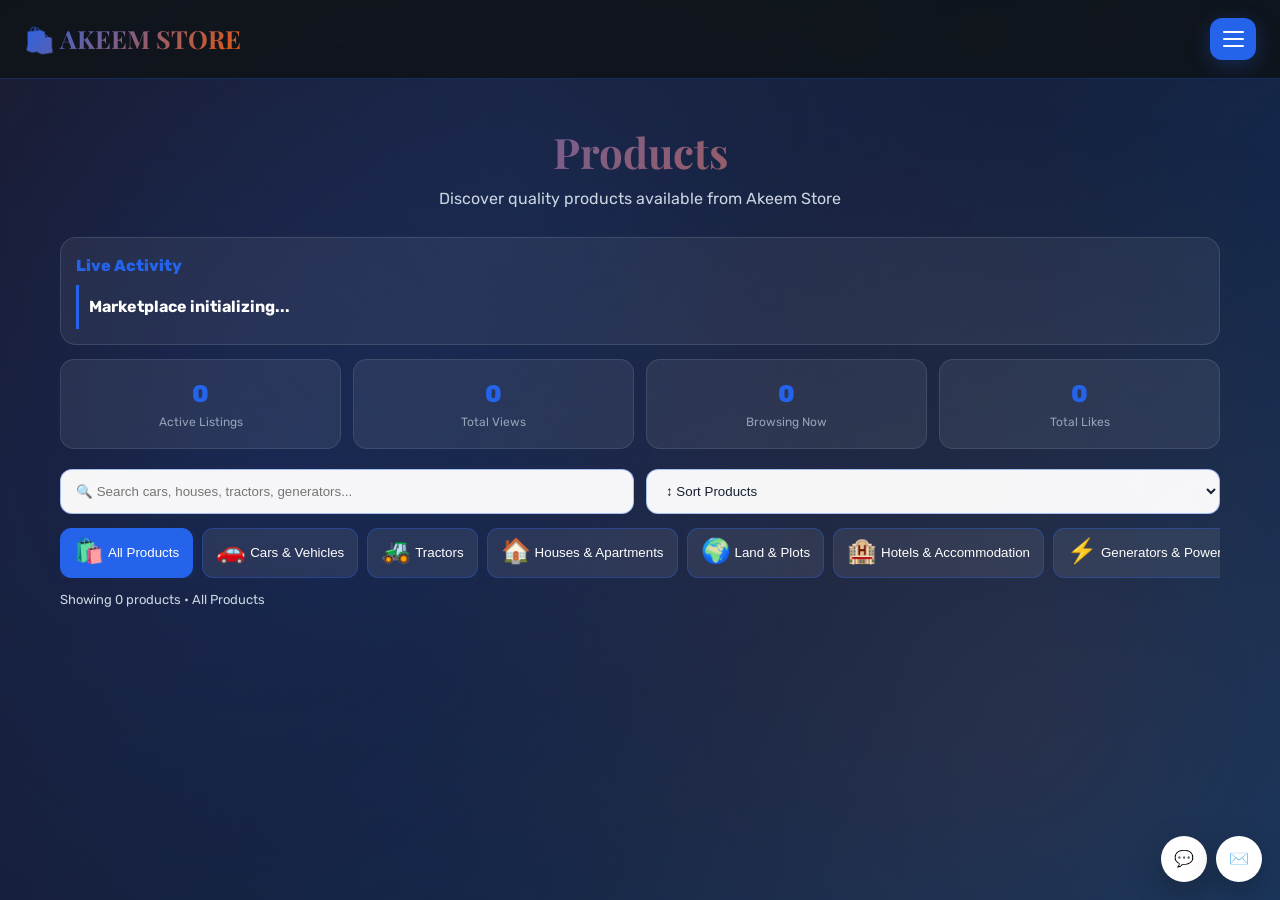
==== commit e3a5561a: "Fix public product loading by isolating Firestore boot from optional visual modules" ====
--- a/index.html
+++ b/index.html
@@ -4,2820 +4,63 @@
 <meta charset="UTF-8">
 <meta name="viewport" content="width=device-width, initial-scale=1.0">
 <title>Akeem Store — Products</title>
-
 <meta property="og:title" content="Akeem Store">
 <meta property="og:description" content="Akeem Store — cars, houses, hotels, ships, tractors, generators, heavy equipment and more.">
 <meta property="og:image" content="https://tobi1533.github.io/Contractor-/Akeemstore1.jpg">
 <meta property="og:type" content="website">
-
 <link href="https://fonts.googleapis.com/css2?family=Rubik:wght@300;400;500;600;700;800&family=Playfair+Display:wght@700;900&family=Inter:wght@400;500;600;700&display=swap" rel="stylesheet">
-
 <style>
 *{margin:0;padding:0;box-sizing:border-box}
-
-:root{
-  --primary:#059669;
-  --primary-light:#10B981;
-  --primary-dark:#047857;
-  --accent:#EA580C;
-  --accent-light:#F97316;
-  --accent-dark:#C2410C;
-  --success:#10B981;
-  --danger:#DC2626;
-  --dark:#1a1a2e;
-  --darker:#0f1419;
-  --light:#F0FDF4;
-  --card-bg:#fff;
-  --card-fg:#064E3B;
-  --muted:#64748B;
-  --border:#A7F3D0;
-  --glass:rgba(255,255,255,.08);
-}
-
-html{scroll-behavior:smooth}
-
-body{
-  font-family:'Rubik','Inter',sans-serif;
-  background:linear-gradient(135deg,#1a1a2e 0%,#16213e 50%,#0f3460 100%);
-  background-attachment:fixed;
-  min-height:100vh;
-  color:#fff;
-  line-height:1.6;
-  overflow-x:hidden;
-}
-
-body:before{
-  content:"";
-  position:fixed;
-  inset:0;
-  pointer-events:none;
-  z-index:0;
-  background:
-    radial-gradient(circle at 20% 50%,rgba(5,150,105,.12),transparent 50%),
-    radial-gradient(circle at 80% 80%,rgba(234,88,12,.1),transparent 50%),
-    radial-gradient(circle at 40% 20%,rgba(16,185,129,.08),transparent 50%);
-}
-
-body:after{
-  content:"";
-  position:fixed;
-  inset:0;
-  pointer-events:none;
-  z-index:0;
-  opacity:.35;
-  background-image:
-    linear-gradient(0deg,transparent 24%,rgba(5,150,105,.03) 25%,rgba(5,150,105,.03) 26%,transparent 27%,transparent 74%,rgba(5,150,105,.03) 75%,rgba(5,150,105,.03) 76%,transparent 77%),
-    linear-gradient(90deg,transparent 24%,rgba(5,150,105,.03) 25%,rgba(5,150,105,.03) 26%,transparent 27%,transparent 74%,rgba(5,150,105,.03) 75%,rgba(5,150,105,.03) 76%,transparent 77%);
-  background-size:50px 50px;
-}
-
-/* FLOATING FIGURES */
-.floating-figures{
-  position:fixed;
-  inset:0;
-  pointer-events:none;
-  z-index:0;
-  overflow:hidden;
-}
-
-.figure{
-  position:absolute;
-  font-size:70px;
-  opacity:.18;
-  animation:floatDrift 20s linear infinite;
-  user-select:none;
-}
-
-@keyframes floatDrift{
-  0%{transform:translateY(110vh) rotate(0);opacity:0}
-  5%{opacity:.18}
-  50%{transform:translateY(50vh) rotate(20deg) scale(1.05);opacity:.22}
-  95%{opacity:.18}
-  100%{transform:translateY(-10vh) rotate(40deg);opacity:0}
-}
-
-@keyframes floatReverse{
-  0%{transform:translateY(-10vh) rotate(0);opacity:0}
-  5%{opacity:.18}
-  50%{transform:translateY(50vh) rotate(-20deg);opacity:.22}
-  95%{opacity:.18}
-  100%{transform:translateY(110vh) rotate(-40deg);opacity:0}
-}
-
-.figure:nth-child(odd){animation-name:floatReverse}
-
-/* NAVIGATION */
-nav{
-  position:fixed;
-  top:0;
-  left:0;
-  right:0;
-  height:70px;
-  background:var(--glass);
-  backdrop-filter:blur(20px);
-  -webkit-backdrop-filter:blur(20px);
-  border-bottom:2px solid rgba(5,150,105,.3);
-  box-shadow:0 10px 40px rgba(0,0,0,.3);
-  z-index:1000;
-  display:flex;
-  align-items:center;
-  justify-content:space-between;
-  padding:0 25px;
-}
-
-.nav-title{
-  font-family:'Playfair Display',serif;
-  font-size:26px;
-  font-weight:900;
-  background:linear-gradient(135deg,var(--primary),var(--accent));
-  -webkit-background-clip:text;
-  -webkit-text-fill-color:transparent;
-  letter-spacing:1px;
-}
-
-.hamburger{
-  width:50px;
-  height:50px;
-  border:0;
-  border-radius:10px;
-  background:linear-gradient(135deg,var(--primary),var(--accent));
-  cursor:pointer;
-  display:flex;
-  flex-direction:column;
-  justify-content:center;
-  align-items:center;
-  box-shadow:0 5px 20px rgba(5,150,105,.3);
-  position:relative;
-  z-index:1001;
-}
-
-.hamburger span{
-  width:25px;
-  height:2.5px;
-  background:#fff;
-  margin:5px 0;
-  border-radius:2px;
-  transition:.3s;
-}
-
-.hamburger.active span:nth-child(1){transform:rotate(45deg) translate(7px,7px)}
-.hamburger.active span:nth-child(2){opacity:0}
-.hamburger.active span:nth-child(3){transform:rotate(-45deg) translate(7px,-7px)}
-
-.mobile-menu{
-  position:fixed;
-  top:70px;
-  right:-300px;
-  width:280px;
-  height:calc(100vh - 70px);
-  background:rgba(15,20,25,.96);
-  backdrop-filter:blur(20px);
-  border-left:3px solid var(--primary);
-  z-index:2000;
-  padding:30px 20px;
-  transition:right .4s ease;
-  overflow-y:auto;
-}
-
-.mobile-menu.active{right:0}
-
-.menu-item{
-  display:block;
-  width:100%;
-  padding:15px 20px;
-  margin:10px 0;
-  border:2px solid rgba(5,150,105,.3);
-  border-radius:10px;
-  color:#fff;
-  background:transparent;
-  text-decoration:none;
-  font-weight:600;
-  text-transform:uppercase;
-  text-align:center;
-  cursor:pointer;
-}
-
-.menu-item:hover{
-  background:linear-gradient(135deg,var(--primary),var(--accent));
-}
-
-/* HEADER */
-.page-header{
-  position:relative;
-  z-index:1;
-  padding:110px 20px 25px;
-  text-align:center;
-}
-
-.page-header h1{
-  font-family:'Playfair Display',serif;
-  font-size:clamp(36px,6vw,56px);
-  background:linear-gradient(135deg,var(--primary),var(--accent));
-  -webkit-background-clip:text;
-  -webkit-text-fill-color:transparent;
-}
-
-.page-header p{
-  color:rgba(255,255,255,.7);
-  margin-top:5px;
-}
-
-/* ACTIVITY */
-.activity-feed-section{
-  position:relative;
-  z-index:1;
-  max-width:1200px;
-  margin:10px auto 25px;
-  padding:0 20px;
-}
-
-.activity-feed{
-  background:linear-gradient(135deg,rgba(5,150,105,.15),rgba(234,88,12,.1));
-  border:2px solid rgba(5,150,105,.4);
-  border-radius:15px;
-  padding:18px;
-  backdrop-filter:blur(10px);
-  max-height:240px;
-  overflow-y:auto;
-}
-
-.activity-header{
-  display:flex;
-  align-items:center;
-  gap:10px;
-  margin-bottom:10px;
-  font-size:12px;
-  font-weight:700;
-  text-transform:uppercase;
-  letter-spacing:1.5px;
-  color:var(--primary);
-}
-
-.live-indicator{
-  width:10px;
-  height:10px;
-  background:var(--accent);
-  border-radius:50%;
-  animation:pulse 2s infinite;
-}
-
-@keyframes pulse{
-  50%{opacity:.4;transform:scale(.8)}
-}
-
-.activity-item{
-  padding:10px 12px;
-  margin:7px 0;
-  background:rgba(255,255,255,.05);
-  border-left:3px solid var(--accent);
-  border-radius:8px;
-  font-size:13px;
-}
-
-/* STATS */
-.stats-bar{
-  position:relative;
-  z-index:1;
-  max-width:1200px;
-  margin:0 auto 25px;
-  padding:0 20px;
-  display:grid;
-  grid-template-columns:repeat(4,1fr);
-  gap:12px;
-}
-
-.stat-card{
-  background:linear-gradient(135deg,rgba(5,150,105,.1),rgba(234,88,12,.05));
-  border:2px solid rgba(5,150,105,.3);
-  border-radius:12px;
-  padding:15px 10px;
-  text-align:center;
-  backdrop-filter:blur(10px);
-}
-
-.stat-value{
-  font-size:26px;
-  font-weight:800;
-  color:var(--primary);
-}
-
-.stat-label{
-  font-size:10px;
-  text-transform:uppercase;
-  letter-spacing:1.2px;
-  color:rgba(255,255,255,.7);
-}
-
-/* STORE CONTROLS */
-.store-controls{
-  position:relative;
-  z-index:5;
-  max-width:1200px;
-  margin:0 auto 15px;
-  padding:0 20px;
-}
-
-.search-sort-row{
-  display:flex;
-  gap:12px;
-  align-items:center;
-}
-
-.search-box{
-  flex:1;
-  padding:14px 18px;
-  border:2px solid rgba(5,150,105,.5);
-  border-radius:12px;
-  background:rgba(255,255,255,.95);
-  color:#1a1a2e;
-  font-size:15px;
-  font-family:'Rubik',sans-serif;
-}
-
-.search-box:focus{
-  outline:none;
-  border-color:var(--primary);
-  box-shadow:0 5px 20px rgba(5,150,105,.25);
-}
-
-.sort-select{
-  min-width:190px;
-  padding:14px;
-  border:2px solid rgba(5,150,105,.5);
-  border-radius:12px;
-  background:#fff;
-  color:#1a1a2e;
-  font-weight:600;
-  cursor:pointer;
-}
-
-/* CATEGORIES */
-.category-wrap{
-  margin-top:15px;
-  position:relative;
-}
-
-.category-list{
-  display:flex;
-  gap:9px;
-  overflow-x:auto;
-  padding:5px 2px 10px;
-  scrollbar-width:thin;
-}
-
-.category-btn{
-  flex:0 0 auto;
-  border:2px solid rgba(5,150,105,.35);
-  background:rgba(255,255,255,.07);
-  color:#fff;
-  padding:10px 16px;
-  border-radius:25px;
-  cursor:pointer;
-  font-weight:600;
-  white-space:nowrap;
-  transition:.25s;
-}
-
-.category-btn:hover,
-.category-btn.active{
-  background:linear-gradient(135deg,var(--primary),var(--accent));
-  border-color:transparent;
-  transform:translateY(-2px);
-}
-
-.filter-row{
-  display:flex;
-  justify-content:space-between;
-  align-items:center;
-  margin-top:10px;
-  gap:10px;
-}
-
-.results-count{
-  color:rgba(255,255,255,.7);
-  font-size:13px;
-}
-
-.clear-btn{
-  border:0;
-  background:rgba(220,38,38,.15);
-  border:1px solid rgba(220,38,38,.4);
-  color:#fff;
-  padding:8px 13px;
-  border-radius:8px;
-  cursor:pointer;
-  display:none;
-}
-
-.clear-btn.show{display:block}
-
-/* PRODUCTS */
-#products{
-  position:relative;
-  z-index:1;
-  display:flex;
-  flex-wrap:wrap;
-  justify-content:center;
-  padding:25px 20px 80px;
-  gap:25px;
-}
-
-.product{
-  width:220px;
-  min-height:420px;
-  border:2px solid rgba(5,150,105,.2);
-  display:flex;
-  flex-direction:column;
-  border-radius:15px;
-  background:linear-gradient(135deg,rgba(255,255,255,.98),rgba(240,253,244,.95));
-  box-shadow:0 8px 24px rgba(0,0,0,.15);
-  transition:.4s cubic-bezier(.34,1.56,.64,1);
-  position:relative;
-  overflow:hidden;
-}
-
-.product:hover{
-  transform:translateY(-8px);
-  box-shadow:0 16px 40px rgba(5,150,105,.2);
-  border-color:var(--primary);
-}
-
-.image-container{
-  position:relative;
-  width:100%;
-  height:160px;
-  overflow:hidden;
-  cursor:pointer;
-  background:#eee;
-}
-
-.product-img{
-  width:100%;
-  height:100%;
-  object-fit:cover;
-  display:block;
-  transition:.4s;
-}
-
-.product:hover .product-img{transform:scale(1.05)}
-
-.product-stats{
-  position:absolute;
-  top:10px;
-  right:10px;
-  display:flex;
-  gap:7px;
-  z-index:20;
-}
-
-.stat-badge{
-  background:rgba(0,0,0,.75);
-  color:#fff;
-  padding:4px 9px;
-  border-radius:15px;
-  font-size:10px;
-  font-weight:600;
-}
-
-.product-badges{
-  position:absolute;
-  top:10px;
-  left:10px;
-  display:flex;
-  flex-direction:column;
-  gap:5px;
-  z-index:30;
-}
-
-.product-badge{
-  padding:5px 9px;
-  border-radius:15px;
-  color:#fff;
-  font-size:9px;
-  font-weight:800;
-  text-transform:uppercase;
-  letter-spacing:.5px;
-  box-shadow:0 3px 8px rgba(0,0,0,.2);
-}
-
-.badge-sold{background:var(--danger)}
-.badge-featured{background:linear-gradient(135deg,#f59e0b,#ea580c)}
-.badge-hot{background:#dc2626}
-.badge-new{background:#2563eb}
-
-.image-counter{
-  position:absolute;
-  bottom:10px;
-  right:10px;
-  background:rgba(0,0,0,.7);
-  color:#fff;
-  padding:5px 10px;
-  border-radius:20px;
-  font-size:11px;
-  z-index:10;
-}
-
-/* SHARE / LIKE */
-.share-button,
-.like-button{
-  position:absolute;
-  bottom:100px;
-  width:40px;
-  height:40px;
-  border:0;
-  border-radius:50%;
-  background:rgba(255,255,255,.95);
-  cursor:pointer;
-  display:flex;
-  align-items:center;
-  justify-content:center;
-  font-size:19px;
-  box-shadow:0 4px 12px rgba(0,0,0,.2);
-  z-index:40;
-}
-
-.share-button{left:10px}
-.like-button{right:10px}
-
-.share-button:hover,
-.like-button:hover{
-  transform:scale(1.12);
-}
-
-.like-count{
-  position:absolute;
-  bottom:58px;
-  right:10px;
-  background:rgba(0,0,0,.75);
-  color:#fff;
-  padding:4px 9px;
-  border-radius:15px;
-  font-size:10px;
-  z-index:30;
-}
-
-.share-menu{
-  position:absolute;
-  bottom:95px;
-  left:0;
-  display:none;
-  flex-direction:column;
-  gap:7px;
-  background:rgba(0,0,0,.92);
-  border-radius:12px;
-  padding:9px;
-  z-index:50;
-}
-
-.share-menu.active{display:flex}
-
-.share-option{
-  width:38px;
-  height:38px;
-  border:0;
-  border-radius:50%;
-  color:#fff;
-  cursor:pointer;
-  font-size:17px;
-}
-
-.share-option.whatsapp{background:#25D366}
-.share-option.facebook{background:#1877F2}
-.share-option.instagram{background:linear-gradient(45deg,#f09433,#dc2743,#bc1888)}
-.share-option.copy{background:var(--accent)}
-
-/* PRODUCT INFO */
-.product-info{
-  padding:12px 10px;
-  flex-grow:1;
-  display:flex;
-  flex-direction:column;
-  justify-content:space-between;
-}
-
-.title{
-  font-size:15px;
-  font-weight:700;
-  color:var(--card-fg);
-  line-height:1.3;
-}
-
-.category-label{
-  display:inline-block;
-  color:var(--primary-dark);
-  background:#d1fae5;
-  padding:2px 7px;
-  border-radius:8px;
-  font-size:9px;
-  font-weight:700;
-  margin-top:4px;
-  text-transform:uppercase;
-}
-
-.price{
-  color:var(--primary);
-  font-weight:800;
-  font-size:16px;
-  margin:4px 0;
-}
-
-.desc{
-  font-size:11px;
-  color:var(--muted);
-  line-height:1.4;
-  margin-bottom:8px;
-  display:-webkit-box;
-  -webkit-line-clamp:2;
-  -webkit-box-orient:vertical;
-  overflow:hidden;
-}
-
-.order-btn{
-  width:100%;
-  padding:10px;
-  background:linear-gradient(135deg,var(--success),#059669);
-  color:#fff;
-  border:0;
-  border-radius:8px;
-  font-weight:700;
-  font-size:12px;
-  cursor:pointer;
-  text-transform:uppercase;
-  text-decoration:none;
-  text-align:center;
-}
-
-.order-btn:hover{
-  transform:translateY(-2px);
-  color:#fff;
-}
-
-.product.sold .product-img{
-  filter:grayscale(100%) brightness(.7);
-}
-
-.product.sold .order-btn{
-  background:#999;
-  pointer-events:none;
-}
-
-/* EMPTY STATE */
-.no-results{
-  width:100%;
-  text-align:center;
-  padding:70px 20px;
-  color:rgba(255,255,255,.75);
-}
-
-.no-results-icon{
-  font-size:55px;
-  margin-bottom:10px;
-}
-
-.no-results h3{
-  font-size:22px;
-  margin-bottom:5px;
-}
-
-/* CONTACT */
-.contact-popup{
-  position:fixed;
-  bottom:25px;
-  right:25px;
-  z-index:900;
-  display:flex;
-  flex-direction:column;
-  gap:12px;
-}
-
-.contact-btn{
-  width:58px;
-  height:58px;
-  border-radius:50%;
-  display:flex;
-  align-items:center;
-  justify-content:center;
-  font-size:26px;
-  text-decoration:none;
-  box-shadow:0 4px 15px rgba(0,0,0,.3);
-  transition:.3s;
-}
-
-.contact-btn:hover{
-  transform:scale(1.1) translateY(-3px);
-}
-
-.whatsapp-btn{
-  background:linear-gradient(135deg,#10b981,#059669);
-  color:#fff;
-}
-
-.email-btn{
-  background:linear-gradient(135deg,var(--accent),var(--accent-dark));
-  color:#fff;
-}
-
-/* MODALS */
-.modal{
-  display:none;
-  position:fixed;
-  z-index:5000;
-  inset:0;
-  background:rgba(0,0,0,.95);
-  backdrop-filter:blur(8px);
-}
-
-.modal-content{
-  width:100%;
-  height:100%;
-  display:flex;
-  align-items:center;
-  justify-content:center;
-  position:relative;
-}
-
-.modal-image{
-  max-width:90%;
-  max-height:85%;
-  object-fit:contain;
-  border-radius:10px;
-}
-
-.modal-nav{
-  position:absolute;
-  top:50%;
-  transform:translateY(-50%);
-  background:var(--primary);
-  color:#fff;
-  border:0;
-  padding:15px 20px;
-  cursor:pointer;
-  font-size:25px;
-  border-radius:8px;
-  z-index:100;
-}
-
-.modal-prev{left:20px}
-.modal-next{right:20px}
-
-.modal-close{
-  position:absolute;
-  top:15px;
-  right:25px;
-  color:var(--accent);
-  font-size:40px;
-  font-weight:bold;
-  cursor:pointer;
-}
-
-.modal-counter{
-  position:absolute;
-  bottom:20px;
-  left:50%;
-  transform:translateX(-50%);
-  background:rgba(0,0,0,.7);
-  color:#fff;
-  padding:7px 15px;
-  border-radius:20px;
-}
-
-/* PRODUCT DETAILS MODAL */
-.details-modal{
-  display:none;
-  position:fixed;
-  inset:0;
-  z-index:4500;
-  background:rgba(0,0,0,.85);
-  backdrop-filter:blur(8px);
-  padding:25px;
-  overflow-y:auto;
-}
-
-.details-box{
-  max-width:850px;
-  margin:70px auto 30px;
-  background:#fff;
-  color:#1a1a2e;
-  border-radius:20px;
-  overflow:hidden;
-  box-shadow:0 20px 60px rgba(0,0,0,.5);
-}
-
-.details-top{
-  display:grid;
-  grid-template-columns:1fr 1fr;
-}
-
-.details-image{
-  width:100%;
-  height:340px;
-  object-fit:cover;
-}
-
-.details-info{
-  padding:30px;
-}
-
-.details-info h2{
-  font-family:'Playfair Display',serif;
-  color:var(--card-fg);
-  margin-bottom:10px;
-}
-
-.details-price{
-  color:var(--primary);
-  font-size:25px;
-  font-weight:800;
-  margin:10px 0;
-}
-
-.details-description{
-  color:var(--muted);
-  white-space:pre-line;
-  margin:15px 0 25px;
-}
-
-.details-close{
-  position:fixed;
-  top:20px;
-  right:25px;
-  color:#fff;
-  font-size:40px;
-  cursor:pointer;
-  z-index:5001;
-}
-
-/* RESPONSIVE */
-@media(max-width:768px){
-  .nav-title{font-size:20px}
-
-  .stats-bar{
-    grid-template-columns:repeat(2,1fr);
-  }
-
-  .search-sort-row{
-    flex-direction:column;
-  }
-
-  .search-box,
-  .sort-select{
-    width:100%;
-    min-width:0;
-  }
-
-  .product{
-    width:calc(50% - 12px);
-    min-width:150px;
-    min-height:350px;
-  }
-
-  .image-container{
-    height:125px;
-  }
-
-  .details-top{
-    grid-template-columns:1fr;
-  }
-
-  .details-image{
-    height:250px;
-  }
-
-  .details-info{
-    padding:20px;
-  }
-}
-
-@media(max-width:430px){
-  #products{
-    gap:12px;
-    padding-left:10px;
-    padding-right:10px;
-  }
-
-  .product{
-    width:calc(50% - 6px);
-    min-width:0;
-    min-height:335px;
-  }
-
-  .product-info{
-    padding:10px 8px;
-  }
-
-  .title{font-size:13px}
-  .price{font-size:14px}
-  .desc{font-size:10px}
-
-  .share-button,
-  .like-button{
-    width:34px;
-    height:34px;
-    font-size:15px;
-    bottom:88px;
-  }
-
-  .like-count{
-    bottom:50px;
-  }
-
-  .contact-popup{
-    right:15px;
-    bottom:15px;
-  }
-}
+:root{--primary:#059669;--primary-light:#10B981;--primary-dark:#047857;--accent:#EA580C;--accent-light:#F97316;--accent-dark:#C2410C;--success:#10B981;--danger:#DC2626;--dark:#1a1a2e;--darker:#0f1419;--light:#F0FDF4;--card-bg:#fff;--card-fg:#064E3B;--muted:#64748B;--border:#A7F3D0;--glass:rgba(255,255,255,.08)}
+html{scroll-behavior:smooth}body{font-family:'Rubik','Inter',sans-serif;background:linear-gradient(135deg,#1a1a2e 0%,#16213e 50%,#0f3460 100%);background-attachment:fixed;min-height:100vh;color:#fff;line-height:1.6;overflow-x:hidden}body:before{content:"";position:fixed;inset:0;pointer-events:none;z-index:0;background:radial-gradient(circle at 20% 50%,rgba(5,150,105,.12),transparent 50%),radial-gradient(circle at 80% 80%,rgba(234,88,12,.1),transparent 50%),radial-gradient(circle at 40% 20%,rgba(16,185,129,.08),transparent 50%)}body:after{content:"";position:fixed;inset:0;pointer-events:none;z-index:0;opacity:.35;background-image:linear-gradient(0deg,transparent 24%,rgba(5,150,105,.03) 25%,rgba(5,150,105,.03) 26%,transparent 27%,transparent 74%,rgba(5,150,105,.03) 75%,rgba(5,150,105,.03) 76%,transparent 77%),linear-gradient(90deg,transparent 24%,rgba(5,150,105,.03) 25%,rgba(5,150,105,.03) 26%,transparent 27%,transparent 74%,rgba(5,150,105,.03) 75%,rgba(5,150,105,.03) 76%,transparent 77%);background-size:50px 50px}
+.floating-figures{position:fixed;inset:0;pointer-events:none;z-index:0;overflow:hidden}.figure{position:absolute;font-size:34px;opacity:.08;animation:float linear infinite}@keyframes float{from{transform:translateY(110vh) rotate(0deg)}to{transform:translateY(-120px) rotate(360deg)}}
+nav,.page-header,.activity-feed-section,.stats-bar,.store-controls,#products,.contact-popup{position:relative;z-index:1}nav{display:flex;align-items:center;justify-content:space-between;padding:18px 24px;background:rgba(15,20,25,.88);backdrop-filter:blur(14px);border-bottom:1px solid rgba(5,150,105,.3);position:sticky;top:0;z-index:20}.nav-title{font-family:'Playfair Display',serif;font-size:25px;color:#059669}.hamburger{width:46px;height:42px;border:0;border-radius:12px;background:#059669;display:flex;flex-direction:column;align-items:center;justify-content:center;gap:5px;cursor:pointer}.hamburger span{width:21px;height:2px;background:#fff;border-radius:2px}.mobile-menu{position:fixed;right:20px;top:74px;width:230px;padding:10px;background:#121827;border:1px solid #059669;border-radius:14px;display:none;z-index:30;box-shadow:0 20px 50px rgba(0,0,0,.4)}.mobile-menu.active{display:block}.menu-item{display:block;padding:12px;border-radius:9px;color:#fff;text-decoration:none;cursor:pointer}.menu-item:hover{background:#059669}.page-header{text-align:center;padding:40px 20px 25px}.page-header h1{font-family:'Playfair Display',serif;font-size:42px}.page-header p{color:#cbd5e1}.activity-feed-section,.stats-bar,.store-controls{max-width:1200px;margin:0 auto;padding-left:20px;padding-right:20px}.activity-feed{background:rgba(255,255,255,.06);border:1px solid rgba(255,255,255,.12);border-radius:16px;padding:15px}.activity-header{color:#059669;font-weight:800}.activity-item{padding:9px 0;border-left:3px solid #059669;padding-left:10px;margin-top:7px}.stats-bar{display:grid;grid-template-columns:repeat(4,1fr);gap:12px;margin-top:14px}.stat-card{background:rgba(255,255,255,.07);border:1px solid rgba(255,255,255,.1);border-radius:14px;padding:15px;text-align:center}.stat-value{font-size:24px;font-weight:800;color:#059669}.stat-label{font-size:12px;color:#94a3b8}.store-controls{margin-top:20px}.search-sort-row{display:flex;gap:12px}.search-box,.sort-select{width:100%;padding:13px 15px;border-radius:12px;border:1px solid rgba(5,150,105,.38);background:rgba(255,255,255,.96);color:#172033;outline:none}.search-box:focus,.sort-select:focus{border-color:#059669;box-shadow:0 0 0 3px rgba(5,150,105,.12)}.category-wrap{overflow:auto;margin-top:14px}.category-list{display:flex;gap:9px;min-width:max-content}.category-btn{border:1px solid rgba(5,150,105,.35);background:rgba(255,255,255,.08);color:#fff;border-radius:11px;padding:9px 13px;cursor:pointer}.category-btn.active,.category-btn:hover{background:#059669;border-color:#059669;color:#fff}.filter-row{display:flex;justify-content:space-between;align-items:center;margin:12px 0}.results-count{color:#cbd5e1;font-size:13px}.clear-btn{display:none;border:0;border-radius:9px;padding:8px 12px}.clear-btn.show{display:block}.no-results{padding:50px 20px;text-align:center;background:rgba(255,255,255,.06);border-radius:16px;margin:20px 0}.no-results-icon{font-size:42px}.no-results h3{margin:10px 0}.no-results p{color:#94a3b8}.product{background:#fff;color:#182033;border-radius:16px;overflow:hidden;border:1px solid rgba(5,150,105,.18);box-shadow:0 8px 30px rgba(0,0,0,.16);transition:.25s}.product:hover{transform:translateY(-3px);border-color:#059669;box-shadow:0 16px 40px rgba(5,150,105,.18)}#products{max-width:1200px;margin:18px auto 60px;padding:0 20px;display:grid;grid-template-columns:repeat(4,minmax(0,1fr));gap:16px}.image-container{height:220px;position:relative;background:#f1f5f9;overflow:hidden}.product-img{width:100%;height:100%;object-fit:cover}.product-info{padding:13px}.title{font-size:16px;font-weight:800;line-height:1.3}.category-label{display:inline-block;background:#F0FDF4;color:#047857;border-radius:7px;padding:3px 7px;font-size:11px;font-weight:700;margin-top:7px}.price{font-size:20px;font-weight:900;color:#059669;margin-top:6px}.desc{color:#64748b;font-size:12px;min-height:35px;margin:8px 0}.order-btn{display:block;width:100%;text-align:center;padding:10px;border-radius:10px;background:#059669;color:#fff;text-decoration:none;font-weight:800;cursor:pointer}.order-btn:hover{background:#047857}.share-button,.like-button{position:absolute;right:10px;border:0;border-radius:50%;width:36px;height:36px;background:rgba(255,255,255,.9);cursor:pointer;z-index:3}.share-button{top:10px}.like-button{top:52px}.like-count{position:absolute;left:10px;bottom:10px;background:rgba(0,0,0,.65);color:#fff;border-radius:8px;padding:3px 7px;font-size:11px}.product-stats{position:absolute;left:10px;top:10px}.stat-badge{background:rgba(0,0,0,.65);color:#fff;border-radius:8px;padding:3px 7px;font-size:11px}.image-counter{position:absolute;right:10px;bottom:10px;background:rgba(0,0,0,.65);color:#fff;border-radius:8px;padding:3px 7px;font-size:11px}.contact-popup{position:fixed;right:18px;bottom:18px;display:flex;gap:9px;z-index:50}.contact-btn{width:46px;height:46px;border-radius:50%;display:grid;place-items:center;text-decoration:none;background:#fff;box-shadow:0 10px 30px rgba(0,0,0,.25)}.modal,.details-modal{display:none;position:fixed;inset:0;background:rgba(0,0,0,.82);z-index:1000}.modal-content,.details-box{position:absolute;left:50%;top:50%;transform:translate(-50%,-50%);max-width:90vw;max-height:90vh;background:#111827;border-radius:16px;padding:15px}.modal-image{max-width:80vw;max-height:80vh}.modal-close,.details-close{position:absolute;right:15px;top:8px;color:#fff;font-size:32px;cursor:pointer;z-index:2}.details-top{display:flex;gap:20px;max-width:900px}.details-image{width:420px;max-width:48vw;height:350px;object-fit:cover;border-radius:12px}.details-info{padding:15px;color:#fff;min-width:280px}.details-price{font-size:26px;color:#059669;font-weight:900;margin:10px 0}.details-description{color:#cbd5e1;margin-bottom:18px}
+@media(max-width:1000px){#products{grid-template-columns:repeat(3,minmax(0,1fr))}}@media(max-width:720px){.stats-bar{grid-template-columns:repeat(2,1fr)}.search-sort-row{flex-direction:column}#products{grid-template-columns:repeat(2,minmax(0,1fr));padding:0 12px}.details-top{flex-direction:column}.details-image{width:100%;max-width:none;height:260px}.details-box{width:92vw;max-height:90vh;overflow:auto}}@media(max-width:480px){#products{grid-template-columns:1fr}.page-header h1{font-size:34px}.nav-title{font-size:21px}}
 </style>
 </head>
-
 <body>
-
-<!-- BACKGROUND -->
-<div class="floating-figures" aria-hidden="true">
-  <span class="figure" style="left:5%;animation-duration:18s">🚗</span>
-  <span class="figure" style="left:15%;animation-duration:22s">🏠</span>
-  <span class="figure" style="left:25%;animation-duration:16s">🏨</span>
-  <span class="figure" style="left:35%;animation-duration:24s">🚢</span>
-  <span class="figure" style="left:45%;animation-duration:19s">🚜</span>
-  <span class="figure" style="left:55%;animation-duration:21s">⚡</span>
-  <span class="figure" style="left:65%;animation-duration:17s">🏗️</span>
-  <span class="figure" style="left:75%;animation-duration:23s">🚗</span>
-  <span class="figure" style="left:85%;animation-duration:20s">🏠</span>
-  <span class="figure" style="left:92%;animation-duration:15s">🚢</span>
-</div>
-
-<!-- NAV -->
-<nav>
-  <h1 class="nav-title">🛍️ AKEEM STORE</h1>
-
-  <button class="hamburger" id="hamburger" aria-label="Menu">
-    <span></span>
-    <span></span>
-    <span></span>
-  </button>
-</nav>
-
-<div class="mobile-menu" id="mobileMenu">
-  <div class="menu-item" onclick="location.href='index.html'">🏠 Home</div>
-  <div class="menu-item" onclick="window.scrollTo({top:document.querySelector('#products').offsetTop-100,behavior:'smooth'});closeMenu()">🛍️ Products</div>
-  <a href="login.html" class="menu-item" style="background:linear-gradient(135deg,#E74C3C,#C0392B);border-color:#E74C3C">🔐 Admin Login</a>
-</div>
-
-<!-- CONTACT -->
-<div class="contact-popup">
-  <a href="https://wa.me/2347034447700"
-     target="_blank"
-     rel="noopener noreferrer"
-     class="contact-btn whatsapp-btn"
-     title="Chat on WhatsApp">💬</a>
-
-  <a href="https://mail.google.com/mail/?view=cm&fs=1&to=akeemfatai@gmail.com"
-     target="_blank"
-     class="contact-btn email-btn"
-     title="Send Email">✉️</a>
-</div>
-
-<!-- HEADER -->
-<header class="page-header">
-  <h1>Products</h1>
-  <p>Discover quality products available from Akeem Store</p>
-</header>
-
-<!-- ACTIVITY -->
-<div class="activity-feed-section">
-  <div class="activity-feed">
-    <div class="activity-header">
-      <span class="live-indicator"></span>
-      Live Activity
-    </div>
-
-    <div id="activityList">
-      <div class="activity-item">
-        <strong>Marketplace initializing...</strong>
-      </div>
-    </div>
-  </div>
-</div>
-
-<!-- STATS -->
-<div class="stats-bar">
-  <div class="stat-card">
-    <div class="stat-value" id="totalProductsStat">0</div>
-    <div class="stat-label">Active Listings</div>
-  </div>
-
-  <div class="stat-card">
-    <div class="stat-value" id="totalViewsStat">0</div>
-    <div class="stat-label">Total Views</div>
-  </div>
-
-  <div class="stat-card">
-    <div class="stat-value" id="onlineNowStat">0</div>
-    <div class="stat-label">Browsing Now</div>
-  </div>
-
-  <div class="stat-card">
-    <div class="stat-value" id="totalLikesStat">0</div>
-    <div class="stat-label">Total Likes</div>
-  </div>
-</div>
-
-<!-- STORE CONTROLS -->
-<section class="store-controls">
-
-  <div class="search-sort-row">
-
-    <input
-      type="text"
-      id="searchBox"
-      class="search-box"
-      placeholder="🔍 Search cars, houses, tractors, generators..."
-      autocomplete="off"
-    >
-
-    <select id="sortSelect" class="sort-select">
-      <option value="default">↕ Sort Products</option>
-      <option value="newest">🆕 Newest First</option>
-      <option value="priceLow">💰 Price: Low → High</option>
-      <option value="priceHigh">💰 Price: High → Low</option>
-      <option value="views">👁 Most Viewed</option>
-      <option value="likes">❤️ Most Liked</option>
-    </select>
-
-  </div>
-
-  <!-- CATEGORIES -->
-  <div class="category-wrap">
-    <div class="category-list" id="categoryList">
-      <button class="category-btn active" data-category="all">
-        🛍️ All Products
-      </button>
-    </div>
-  </div>
-
-  <div class="filter-row">
-    <div class="results-count" id="resultsCount">
-      Loading products...
-    </div>
-
-    <button class="clear-btn" id="clearFilters">
-      ✕ Clear Filters
-    </button>
-  </div>
-
-</section>
-
-<!-- PRODUCTS -->
+<div class="floating-figures" aria-hidden="true"><span class="figure" style="left:5%;animation-duration:18s">🚗</span><span class="figure" style="left:15%;animation-duration:22s">🏠</span><span class="figure" style="left:25%;animation-duration:16s">🏨</span><span class="figure" style="left:35%;animation-duration:24s">🚢</span><span class="figure" style="left:45%;animation-duration:19s">🚜</span><span class="figure" style="left:55%;animation-duration:21s">⚡</span><span class="figure" style="left:65%;animation-duration:17s">🏗️</span><span class="figure" style="left:75%;animation-duration:23s">🚗</span><span class="figure" style="left:85%;animation-duration:20s">🏠</span><span class="figure" style="left:92%;animation-duration:15s">🚢</span></div>
+<nav><h1 class="nav-title">🛍️ AKEEM STORE</h1><button class="hamburger" id="hamburger" aria-label="Menu"><span></span><span></span><span></span></button></nav>
+<div class="mobile-menu" id="mobileMenu"><div class="menu-item" onclick="location.href='index.html'">🏠 Home</div><div class="menu-item" onclick="window.scrollTo({top:document.querySelector('#products').offsetTop-100,behavior:'smooth'});closeMenu()">🛍️ Products</div><a href="login.html" class="menu-item">🔐 Admin Login</a><a href="sell.html" class="menu-item">📦 Sell a Product</a></div>
+<div class="contact-popup"><a href="https://wa.me/2347034447700" target="_blank" rel="noopener noreferrer" class="contact-btn" title="Chat on WhatsApp">💬</a><a href="https://mail.google.com/mail/?view=cm&fs=1&to=akeemfatai@gmail.com" target="_blank" class="contact-btn" title="Send Email">✉️</a></div>
+<header class="page-header"><h1>Products</h1><p>Discover quality products available from Akeem Store</p></header>
+<div class="activity-feed-section"><div class="activity-feed"><div class="activity-header"><span class="live-indicator"></span> Live Activity</div><div id="activityList"><div class="activity-item"><strong>Marketplace initializing...</strong></div></div></div></div>
+<div class="stats-bar"><div class="stat-card"><div class="stat-value" id="totalProductsStat">0</div><div class="stat-label">Active Listings</div></div><div class="stat-card"><div class="stat-value" id="totalViewsStat">0</div><div class="stat-label">Total Views</div></div><div class="stat-card"><div class="stat-value" id="onlineNowStat">0</div><div class="stat-label">Browsing Now</div></div><div class="stat-card"><div class="stat-value" id="totalLikesStat">0</div><div class="stat-label">Total Likes</div></div></div>
+<section class="store-controls"><div class="search-sort-row"><input type="text" id="searchBox" class="search-box" placeholder="🔍 Search cars, houses, tractors, generators..." autocomplete="off"><select id="sortSelect" class="sort-select"><option value="default">↕ Sort Products</option><option value="newest">🆕 Newest First</option><option value="priceLow">💰 Price: Low → High</option><option value="priceHigh">💰 Price: High → Low</option><option value="views">👁 Most Viewed</option><option value="likes">❤️ Most Liked</option></select></div><div class="category-wrap"><div class="category-list" id="categoryList"><button class="category-btn active" data-category="all">🛍️ All Products</button></div></div><div class="filter-row"><div class="results-count" id="resultsCount">Loading products...</div><button class="clear-btn" id="clearFilters">✕ Clear Filters</button></div></section>
 <div id="products"></div>
-
-<!-- IMAGE MODAL -->
-<div id="imageModal" class="modal">
-
-  <div class="modal-content">
-
-    <img
-      id="modalImage"
-      class="modal-image"
-      src=""
-      alt="Product image"
-    >
-
-    <button class="modal-nav modal-prev" id="prevBtn">
-      &#10094;
-    </button>
-
-    <button class="modal-nav modal-next" id="nextBtn">
-      &#10095;
-    </button>
-
-    <span class="modal-close" id="closeBtn">&times;</span>
-
-    <div class="modal-counter" id="imageCounter"></div>
-
-  </div>
-
-</div>
-
-<!-- PRODUCT DETAILS MODAL -->
-<div id="detailsModal" class="details-modal">
-
-  <span class="details-close" id="detailsClose">&times;</span>
-
-  <div class="details-box">
-
-    <div class="details-top">
-
-      <img
-        id="detailsImage"
-        class="details-image"
-        src=""
-        alt="Product"
-      >
-
-      <div class="details-info">
-
-        <h2 id="detailsName"></h2>
-
-        <div id="detailsCategory"></div>
-
-        <div class="details-price" id="detailsPrice"></div>
-
-        <div class="details-description" id="detailsDescription"></div>
-
-        <a
-          id="detailsOrder"
-          class="order-btn"
-          href="#"
-          target="_blank"
-        >
-          💬 Order on WhatsApp
-        </a>
-
-      </div>
-
-    </div>
-
-  </div>
-</div>
-
+<div id="imageModal" class="modal"><div class="modal-content"><img id="modalImage" class="modal-image" src="" alt="Product image"><button class="modal-nav modal-prev" id="prevBtn">&#10094;</button><button class="modal-nav modal-next" id="nextBtn">&#10095;</button><span class="modal-close" id="closeBtn">&times;</span><div class="modal-counter" id="imageCounter"></div></div></div>
+<div id="detailsModal" class="details-modal"><span class="details-close" id="detailsClose">&times;</span><div class="details-box"><div class="details-top"><img id="detailsImage" class="details-image" src="" alt="Product"><div class="details-info"><h2 id="detailsName"></h2><div id="detailsCategory"></div><div class="details-price" id="detailsPrice"></div><div class="details-description" id="detailsDescription"></div><a id="detailsOrder" class="order-btn" href="#" target="_blank">💬 Order on WhatsApp</a></div></div></div></div>
 <script type="module">
-
-/* ============================================================
-   FIREBASE
-   Existing Firebase structure is preserved.
-============================================================ */
-
-let db = null;
-let collection = null;
-let getDocs = null;
-let updateDoc = null;
-let doc = null;
-let increment = null;
-
-try {
-
-  const firebaseModule = await import('./firebase.js');
-
-  db = firebaseModule.db;
-
-  const firestoreModule =
-    await import("https://www.gstatic.com/firebasejs/10.12.2/firebase-firestore.js");
-
-  collection = firestoreModule.collection;
-  getDocs = firestoreModule.getDocs;
-  updateDoc = firestoreModule.updateDoc;
-  doc = firestoreModule.doc;
-  increment = firestoreModule.increment;
-
-} catch(error){
-
-  console.warn("Firebase not available:",error);
-
-}
-
-
-/* ============================================================
-   STORE SETTINGS
-============================================================ */
-
-const OWNER_PHONE = "2347034447700";
-
-const container = document.getElementById("products");
-const searchBox = document.getElementById("searchBox");
-const sortSelect = document.getElementById("sortSelect");
-const categoryList = document.getElementById("categoryList");
-const resultsCount = document.getElementById("resultsCount");
-const clearFilters = document.getElementById("clearFilters");
-
-const hamburger = document.getElementById("hamburger");
-const mobileMenu = document.getElementById("mobileMenu");
-
-let allProducts = [];
-let productStats = {};
-let userLikes = {};
-
-let selectedCategory = "all";
-let currentSearch = "";
-let currentSort = "default";
-
-
-/* ============================================================
-   MENU
-============================================================ */
-
-hamburger.addEventListener("click",()=>{
-
-  hamburger.classList.toggle("active");
-  mobileMenu.classList.toggle("active");
-
-});
-
-window.closeMenu=function(){
-
-  hamburger.classList.remove("active");
-  mobileMenu.classList.remove("active");
-
-};
-
-document.addEventListener("click",(e)=>{
-
-  if(
-    !hamburger.contains(e.target) &&
-    !mobileMenu.contains(e.target)
-  ){
-    closeMenu();
-  }
-
-});
-
-
-/* ============================================================
-   IMAGE GALLERY
-============================================================ */
-
-const modal = document.getElementById("imageModal");
-const modalImage = document.getElementById("modalImage");
-const prevBtn = document.getElementById("prevBtn");
-const nextBtn = document.getElementById("nextBtn");
-const closeBtn = document.getElementById("closeBtn");
-const imageCounter = document.getElementById("imageCounter");
-
-let currentProductImages=[];
-let currentImageIndex=0;
-
-
-function openImageGallery(images,index=0){
-
-  currentProductImages =
-    images.filter(url=>url && url.trim()!=="");
-
-  if(!currentProductImages.length)return;
-
-  currentImageIndex=index;
-
-  modalImage.src=currentProductImages[currentImageIndex];
-
-  updateImageCounter();
-
-  modal.style.display="block";
-
-  document.body.style.overflow="hidden";
-
-}
-
-
-function closeModal(){
-
-  modal.style.display="none";
-
-  document.body.style.overflow="auto";
-
-}
-
-
-function updateImageCounter(){
-
-  if(currentProductImages.length>1){
-
-    imageCounter.textContent =
-      `${currentImageIndex+1} / ${currentProductImages.length}`;
-
-    imageCounter.style.display="block";
-
-    prevBtn.style.display="block";
-    nextBtn.style.display="block";
-
-  }else{
-
-    imageCounter.style.display="none";
-
-    prevBtn.style.display="none";
-    nextBtn.style.display="none";
-
-  }
-
-}
-
-
-function changeImage(direction){
-
-  if(currentProductImages.length<=1)return;
-
-  currentImageIndex+=direction;
-
-  if(currentImageIndex>=currentProductImages.length)
-    currentImageIndex=0;
-
-  if(currentImageIndex<0)
-    currentImageIndex=currentProductImages.length-1;
-
-  modalImage.src=currentProductImages[currentImageIndex];
-
-  updateImageCounter();
-
-}
-
-
-prevBtn.addEventListener("click",e=>{
-  e.stopPropagation();
-  changeImage(-1);
-});
-
-nextBtn.addEventListener("click",e=>{
-  e.stopPropagation();
-  changeImage(1);
-});
-
-closeBtn.addEventListener("click",closeModal);
-
-modal.addEventListener("click",e=>{
-  if(e.target===modal)closeModal();
-});
-
-document.addEventListener("keydown",e=>{
-
-  if(modal.style.display==="block"){
-
-    if(e.key==="ArrowLeft")changeImage(-1);
-
-    if(e.key==="ArrowRight")changeImage(1);
-
-    if(e.key==="Escape")closeModal();
-
-  }
-
-});
-
-
-/* ============================================================
-   PRODUCT DETAILS
-============================================================ */
-
-const detailsModal =
-  document.getElementById("detailsModal");
-
-const detailsImage =
-  document.getElementById("detailsImage");
-
-const detailsName =
-  document.getElementById("detailsName");
-
-const detailsCategory =
-  document.getElementById("detailsCategory");
-
-const detailsPrice =
-  document.getElementById("detailsPrice");
-
-const detailsDescription =
-  document.getElementById("detailsDescription");
-
-const detailsOrder =
-  document.getElementById("detailsOrder");
-
-const detailsClose =
-  document.getElementById("detailsClose");
-
-
-window.openProductDetails=function(productId){
-
-  const product =
-    allProducts.find(p=>p.id===productId);
-
-  if(!product)return;
-
-  const images =
-    Array.isArray(product.imageUrls)
-      ? product.imageUrls.filter(Boolean)
-      : [];
-
-  detailsImage.src =
-    images[0] ||
-    "https://via.placeholder.com/600x400?text=No+Image";
-
-  detailsName.textContent =
-    product.name || "Product";
-
-  const category =
-    getProductCategory(product);
-
-  detailsCategory.innerHTML =
-    `<span class="category-label">${escapeHTML(category)}</span>`;
-
-  const price =
-    Number(product.price)||0;
-
-  detailsPrice.textContent =
-    `₦${price.toLocaleString()}`;
-
-  detailsDescription.textContent =
-    product.description ||
-    "Contact Akeem Store for more information about this product.";
-
-  detailsOrder.href =
-    `https://wa.me/${OWNER_PHONE}?text=${
-      encodeURIComponent(
-        `Hello, I'm interested in: ${product.name || "this product"} - ₦${price.toLocaleString()}`
-      )
-    }`;
-
-  detailsModal.style.display="block";
-
-  document.body.style.overflow="hidden";
-
-};
-
-
-detailsClose.addEventListener("click",()=>{
-
-  detailsModal.style.display="none";
-
-  document.body.style.overflow="auto";
-
-});
-
-
-detailsModal.addEventListener("click",e=>{
-
-  if(e.target===detailsModal){
-
-    detailsModal.style.display="none";
-
-    document.body.style.overflow="auto";
-
-  }
-
-});
-
-
-/* ============================================================
-   HELPERS
-============================================================ */
-
-function escapeHTML(value){
-
-  return String(value ?? "")
-    .replace(/&/g,"&amp;")
-    .replace(/</g,"&lt;")
-    .replace(/>/g,"&gt;")
-    .replace(/"/g,"&quot;")
-    .replace(/'/g,"&#039;");
-
-}
-
-
-function getProductCategory(product){
-
-  return (
-    product.category ||
-    product.Category ||
-    product.productCategory ||
-    product.type ||
-    "Other"
-  );
-
-}
-
-
-/*
-  Products from the old admin page may have different category
-  naming. This normalizes the display without changing Firebase.
-*/
-
-function normalizeCategory(category){
-
-  const value =
-    String(category||"Other")
-      .trim()
-      .toLowerCase();
-
-  const map={
-
-    car:"Cars",
-    cars:"Cars",
-    vehicle:"Cars",
-    vehicles:"Cars",
-
-    house:"Houses",
-    houses:"Houses",
-    property:"Houses",
-    properties:"Houses",
-    realestate:"Houses",
-
-    hotel:"Hotels",
-    hotels:"Hotels",
-
-    ship:"Ships",
-    ships:"Ships",
-    boat:"Ships",
-    boats:"Ships",
-
-    tractor:"Tractors",
-    tractors:"Tractors",
-
-    generator:"Generators",
-    generators:"Generators",
-
-    "heavy equipment":"Heavy Equipment",
-    heavyequipment:"Heavy Equipment",
-    equipment:"Heavy Equipment",
-
-    other:"Other"
-
-  };
-
-  return map[value] || String(category||"Other").trim() || "Other";
-
-}
-
-
-/* ============================================================
-   SHARING
-============================================================ */
-
-function createShareCard(productId){
-
-  const product =
-    allProducts.find(p=>p.id===productId);
-
-  if(!product)return null;
-
-  const price =
-    Number(product.price)||0;
-
-  const image =
-    Array.isArray(product.imageUrls)
-      ? product.imageUrls[0] || ""
-      : "";
-
-  const url =
-    window.location.origin +
-    window.location.pathname +
-    "#product-" +
-    productId;
-
-  return {
-
-    name:product.name || "Product",
-
-    price,
-
-    desc:product.description || "",
-
-    image,
-
-    url
-
-  };
-
-}
-
-
-window.shareProduct=async function(productId,platform){
-
-  const data=createShareCard(productId);
-
-  if(!data)return;
-
-  const {name,price,desc,image,url}=data;
-
-  if(platform==="whatsapp"){
-
-    const text =
-`🛍️ *AKEEM STORE PRODUCT*
-
-📦 *${name}*
-
-💰 *Price: ₦${price.toLocaleString()}*
-
-📝 ${desc}
-
-📸 ${image}
-
-🔗 ${url}
-
-✨ Akeem Store`;
-
-    window.open(
-      `https://wa.me/?text=${encodeURIComponent(text)}`,
-      "_blank"
-    );
-
-  }
-
-  else if(platform==="facebook"){
-
-    const text =
-`🛍️ ${name}
-
-💰 Price: ₦${price.toLocaleString()}
-
-${desc}
-
-${url}`;
-
-    window.open(
-      `https://www.facebook.com/sharer/sharer.php?u=${encodeURIComponent(url)}&quote=${encodeURIComponent(text)}`,
-      "_blank"
-    );
-
-  }
-
-  else if(platform==="instagram"){
-
-    const text =
-`🛍️ CHECK THIS OUT!
-
-📦 ${name}
-💰 ₦${price.toLocaleString()}
-
-${desc}
-
-🔗 ${url}
-
-#AkeemStore #Shopping #Deals`;
-
-    try{
-
-      await navigator.clipboard.writeText(text);
-
-      alert(
-        "Product caption copied. You can now paste it into Instagram."
-      );
-
-    }catch{
-
-      alert(text);
-
-    }
-
-  }
-
-  else if(platform==="copy"){
-
-    const text =
-`🛍️ PRODUCT SHARE
-
-📦 Name: ${name}
-💰 Price: ₦${price.toLocaleString()}
-
-📝 Description:
-${desc}
-
-📸 Product Image:
-${image}
-
-🔗 View Product:
-${url}
-
-✨ Akeem Store`;
-
-    try{
-
-      await navigator.clipboard.writeText(text);
-
-      alert("Product details copied successfully.");
-
-    }catch{
-
-      alert(text);
-
-    }
-
-  }
-
-  const menu =
-    document.querySelector(
-      `.share-menu[data-product-id="${productId}"]`
-    );
-
-  if(menu)menu.classList.remove("active");
-
-};
-
-
-window.toggleShareMenu=function(productId,event){
-
-  event.stopPropagation();
-
-  const menu =
-    document.querySelector(
-      `.share-menu[data-product-id="${productId}"]`
-    );
-
-  document.querySelectorAll(".share-menu.active")
-    .forEach(menuItem=>{
-
-      if(
-        menuItem.getAttribute("data-product-id") !==
-        productId
-      ){
-
-        menuItem.classList.remove("active");
-
-      }
-
-    });
-
-  if(menu)menu.classList.toggle("active");
-
-};
-
-
-/* ============================================================
-   LIKES
-============================================================ */
-
-window.handleLike=async function(productId){
-
-  try{
-
-    if(!db || !updateDoc || !doc || !increment){
-
-      userLikes[productId]=!userLikes[productId];
-
-      if(!productStats[productId])
-        productStats[productId]={views:0,likes:0};
-
-      productStats[productId].likes +=
-        userLikes[productId] ? 1 : -1;
-
-      if(productStats[productId].likes<0)
-        productStats[productId].likes=0;
-
-      updateLikeUI(productId);
-
-      updateStats();
-
-      return;
-
-    }
-
-    if(!productStats[productId])
-      productStats[productId]={views:0,likes:0};
-
-    if(userLikes[productId]){
-
-      userLikes[productId]=false;
-
-      await updateDoc(
-        doc(db,"products",productId),
-        {likes:increment(-1)}
-      );
-
-      productStats[productId].likes =
-        Math.max(
-          0,
-          productStats[productId].likes-1
-        );
-
-    }else{
-
-      userLikes[productId]=true;
-
-      await updateDoc(
-        doc(db,"products",productId),
-        {likes:increment(1)}
-      );
-
-      productStats[productId].likes++;
-
-    }
-
-    updateLikeUI(productId);
-
-    updateStats();
-
-  }catch(error){
-
-    console.error("Like error:",error);
-
-  }
-
-};
-
-
-function updateLikeUI(productId){
-
-  const button =
-    document.querySelector(
-      `.like-button[data-product-id="${productId}"]`
-    );
-
-  const count =
-    document.querySelector(
-      `.like-count[data-product-id="${productId}"]`
-    );
-
-  if(button){
-
-    button.textContent =
-      userLikes[productId] ? "❤️" : "🤍";
-
-  }
-
-  if(count){
-
-    count.textContent =
-      "❤️ " +
-      (productStats[productId]?.likes || 0);
-
-  }
-
-}
-
-
-/* ============================================================
-   GENERATED ACTIVITY
-   These remain generated, not real active-user tracking.
-============================================================ */
-
-const messages=[
-  "❤️ liked a product",
-  "👁 viewed a listing",
-  "📤 shared a product",
-  "🎯 interested in a product"
-];
-
-const locations=[
-  "Lagos",
-  "Abuja",
-  "Port Harcourt",
-  "Kano",
-  "Ibadan"
-];
-
-
-function updateActivityFeed(){
-
-  const list =
-    document.getElementById("activityList");
-
-  list.innerHTML="";
-
-  for(let i=0;i<5;i++){
-
-    const item =
-      document.createElement("div");
-
-    item.className="activity-item";
-
-    const location =
-      locations[
-        Math.floor(Math.random()*locations.length)
-      ];
-
-    const message =
-      messages[
-        Math.floor(Math.random()*messages.length)
-      ];
-
-    const time =
-      Math.floor(Math.random()*59)+1;
-
-    item.innerHTML=
-      `<strong>${location}</strong> ${message}
-       <span style="color:rgba(255,255,255,.5);font-size:10px;display:block">
-       ${time} min ago
-       </span>`;
-
-    list.appendChild(item);
-
-  }
-
-}
-
-
-/* ============================================================
-   GENERATED BROWSING-NOW NUMBER
-   Deliberately generated as requested.
-============================================================ */
-
-function generatedOnlineNumber(){
-
-  return Math.floor(Math.random()*20)+5;
-
-}
-
-
-/* ============================================================
-   STATS
-============================================================ */
-
-function updateStats(){
-
-  const views =
-    Object.values(productStats)
-      .reduce(
-        (sum,p)=>sum+(Number(p.views)||0),
-        0
-      );
-
-  const likes =
-    Object.values(productStats)
-      .reduce(
-        (sum,p)=>sum+(Number(p.likes)||0),
-        0
-      );
-
-  document.getElementById("totalProductsStat")
-    .textContent=allProducts.length;
-
-  document.getElementById("totalViewsStat")
-    .textContent=views.toLocaleString();
-
-  document.getElementById("onlineNowStat")
-    .textContent=generatedOnlineNumber();
-
-  document.getElementById("totalLikesStat")
-    .textContent=likes.toLocaleString();
-
-}
-
-
-/* ============================================================
-   VIEW TRACKING
-============================================================ */
-
-async function trackView(productId){
-
-  try{
-
-    if(!db || !updateDoc || !doc || !increment)
-      return;
-
-    if(!productStats[productId])
-      productStats[productId]={views:0,likes:0};
-
-    await updateDoc(
-      doc(db,"products",productId),
-      {views:increment(1)}
-    );
-
-    productStats[productId].views++;
-
-    updateStats();
-
-  }catch(error){
-
-    console.error("View error:",error);
-
-  }
-
-}
-
-
-/* ============================================================
-   CATEGORY BUILD
-============================================================ */
-
-function buildCategories(){
-
-  const categories={};
-
-  allProducts.forEach(product=>{
-
-    const category =
-      normalizeCategory(
-        getProductCategory(product)
-      );
-
-    categories[category]=
-      (categories[category]||0)+1;
-
-  });
-
-  categoryList.innerHTML="";
-
-  const allButton =
-    document.createElement("button");
-
-  allButton.className =
-    "category-btn active";
-
-  allButton.dataset.category="all";
-
-  allButton.textContent =
-    `🛍️ All Products (${allProducts.length})`;
-
-  allButton.addEventListener(
-    "click",
-    ()=>selectCategory("all")
-  );
-
-  categoryList.appendChild(allButton);
-
-  const icons={
-    Cars:"🚗",
-    Houses:"🏠",
-    Hotels:"🏨",
-    Ships:"🚢",
-    Tractors:"🚜",
-    Generators:"⚡",
-    "Heavy Equipment":"🏗️",
-    Other:"📦"
-  };
-
-  Object.keys(categories)
-    .sort()
-    .forEach(category=>{
-
-      const button =
-        document.createElement("button");
-
-      button.className="category-btn";
-
-      button.dataset.category=category;
-
-      button.textContent =
-        `${icons[category]||"📦"} ${category} (${categories[category]})`;
-
-      button.addEventListener(
-        "click",
-        ()=>selectCategory(category)
-      );
-
-      categoryList.appendChild(button);
-
-    });
-
-}
-
-
-function selectCategory(category){
-
-  selectedCategory=category;
-
-  document.querySelectorAll(".category-btn")
-    .forEach(button=>{
-
-      button.classList.toggle(
-        "active",
-        button.dataset.category===category
-      );
-
-    });
-
-  applyFilters();
-
-}
-
-
-/* ============================================================
-   FILTER / SEARCH / SORT
-============================================================ */
-
-searchBox.addEventListener("input",e=>{
-
-  currentSearch =
-    e.target.value.trim().toLowerCase();
-
-  applyFilters();
-
-});
-
-
-sortSelect.addEventListener("change",e=>{
-
-  currentSort=e.target.value;
-
-  applyFilters();
-
-});
-
-
-clearFilters.addEventListener("click",()=>{
-
-  selectedCategory="all";
-  currentSearch="";
-  currentSort="default";
-
-  searchBox.value="";
-  sortSelect.value="default";
-
-  document.querySelectorAll(".category-btn")
-    .forEach(button=>{
-
-      button.classList.toggle(
-        "active",
-        button.dataset.category==="all"
-      );
-
-    });
-
-  applyFilters();
-
-});
-
-
-function getFilteredProducts(){
-
-  let products=[...allProducts];
-
-  if(selectedCategory!=="all"){
-
-    products=products.filter(product=>
-      normalizeCategory(
-        getProductCategory(product)
-      )===selectedCategory
-    );
-
-  }
-
-  if(currentSearch){
-
-    products=products.filter(product=>{
-
-      const name =
-        String(product.name||"").toLowerCase();
-
-      const description =
-        String(product.description||"").toLowerCase();
-
-      const category =
-        String(
-          getProductCategory(product)||""
-        ).toLowerCase();
-
-      const price =
-        String(product.price||"");
-
-      return(
-        name.includes(currentSearch) ||
-        description.includes(currentSearch) ||
-        category.includes(currentSearch) ||
-        price.includes(currentSearch)
-      );
-
-    });
-
-  }
-
-  products.sort((a,b)=>{
-
-    const statsA=productStats[a.id]||{};
-    const statsB=productStats[b.id]||{};
-
-    if(currentSort==="priceLow"){
-
-      return(Number(a.price)||0) -
-            (Number(b.price)||0);
-
-    }
-
-    if(currentSort==="priceHigh"){
-
-      return(Number(b.price)||0) -
-            (Number(a.price)||0);
-
-    }
-
-    if(currentSort==="views"){
-
-      return(Number(statsB.views)||0) -
-            (Number(statsA.views)||0);
-
-    }
-
-    if(currentSort==="likes"){
-
-      return(Number(statsB.likes)||0) -
-            (Number(statsA.likes)||0);
-
-    }
-
-    if(currentSort==="newest"){
-
-      const dateA =
-        getProductDate(a);
-
-      const dateB =
-        getProductDate(b);
-
-      return dateB-dateA;
-
-    }
-
-    return 0;
-
-  });
-
-  return products;
-
-}
-
-
-function getProductDate(product){
-
-  const possible =
-    product.createdAt ||
-    product.created_at ||
-    product.timestamp ||
-    product.date ||
-    0;
-
-  if(possible?.seconds)
-    return Number(possible.seconds)*1000;
-
-  if(possible?.toDate){
-
-    try{
-      return possible.toDate().getTime();
-    }catch{}
-
-  }
-
-  const date =
-    new Date(possible).getTime();
-
-  return Number.isNaN(date)
-    ? 0
-    : date;
-
-}
-
-
-/* ============================================================
-   APPLY FILTERS
-============================================================ */
-
-function applyFilters(){
-
-  const filtered =
-    getFilteredProducts();
-
-  renderProducts(filtered);
-
-  const categoryText =
-    selectedCategory==="all"
-      ? "all categories"
-      : selectedCategory;
-
-  resultsCount.textContent =
-    `Showing ${filtered.length} of ${allProducts.length} products • ${categoryText}`;
-
-  const shouldShowClear =
-    selectedCategory!=="all" ||
-    currentSearch!=="" ||
-    currentSort!=="default";
-
-  clearFilters.classList.toggle(
-    "show",
-    shouldShowClear
-  );
-
-}
-
-
-/* ============================================================
-   PRODUCT CARD
-============================================================ */
-
-function renderProducts(products){
-
-  container.innerHTML="";
-
-  if(!products.length){
-
-    container.innerHTML=`
-      <div class="no-results">
-        <div class="no-results-icon">🔎</div>
-        <h3>No Products Found</h3>
-        <p>There are no products matching your current search or category.</p>
-        <br>
-        <button
-          class="category-btn"
-          onclick="document.getElementById('clearFilters').click()"
-        >
-          🛍️ Show All Products
-        </button>
-      </div>
-    `;
-
-    return;
-
-  }
-
-
-  products.forEach(product=>{
-
-    const productId=product.id;
-
-    const isSold =
-      product.sold===true ||
-      product.status==="sold";
-
-    const stats =
-      productStats[productId] || {
-        views:0,
-        likes:0
-      };
-
-    const views =
-      Number(stats.views)||0;
-
-    const likes =
-      Number(stats.likes)||0;
-
-    const category =
-      normalizeCategory(
-        getProductCategory(product)
-      );
-
-    const images =
-      Array.isArray(product.imageUrls)
-        ? product.imageUrls.filter(
-            url=>url && String(url).trim()!==""
-          )
-        : [];
-
-    const firstImage =
-      images[0] || "";
-
-    const isVideo =
-      firstImage &&
-      (
-        firstImage.toLowerCase().includes(".mp4") ||
-        firstImage.toLowerCase().includes(".webm") ||
-        firstImage.toLowerCase().includes("video")
-      );
-
-    const price =
-      Number(product.price)||0;
-
-    const whatsappLink =
-      `https://wa.me/${OWNER_PHONE}?text=${
-        encodeURIComponent(
-          `Hello, I'm interested in: ${product.name||"this product"} - ₦${price.toLocaleString()}`
-        )
-      }`;
-
-    /*
-      NEW / FEATURED only use fields that may already exist.
-      We don't invent Firebase product properties.
-    */
-
-    const featured =
-      product.featured===true ||
-      product.isFeatured===true;
-
-    const createdDate =
-      getProductDate(product);
-
-    const isNew =
-      createdDate>0 &&
-      (Date.now()-createdDate) <
-      7*24*60*60*1000;
-
-    const isHot =
-      likes>5 ||
-      product.hot===true ||
-      product.isHot===true;
-
-
-    let imageHTML="";
-
-    if(firstImage){
-
-      if(isVideo){
-
-        imageHTML=`
-          <div
-            class="image-container"
-            style="background:#000"
-          >
-
-            <video
-              src="${escapeHTML(firstImage)}"
-              class="product-img"
-              style="width:100%;height:100%;object-fit:cover"
-              controls
-              preload="metadata"
-            ></video>
-
-            <div class="product-stats">
-              <span class="stat-badge">
-                👁 ${views.toLocaleString()}
-              </span>
-            </div>
-
-            ${
-              images.length>1
-              ? `<div class="image-counter">${images.length} items</div>`
-              : ""
-            }
-
-          </div>
-        `;
-
-      }else{
-
-        imageHTML=`
-          <div
-            class="image-container"
-            onclick="openProductImage('${productId}')"
-          >
-
-            <img
-              src="${escapeHTML(firstImage)}"
-              class="product-img"
-              alt="${escapeHTML(product.name||"Product")}"
-              loading="lazy"
-              onerror="this.src='https://via.placeholder.com/220x160?text=No+Image'"
-            >
-
-            <div class="product-stats">
-              <span class="stat-badge">
-                👁 ${views.toLocaleString()}
-              </span>
-            </div>
-
-            ${
-              images.length>1
-              ? `<div class="image-counter">${images.length} items</div>`
-              : ""
-            }
-
-          </div>
-        `;
-
-      }
-
-    }else{
-
-      imageHTML=`
-        <div
-          class="image-container"
-          style="
-            background:#f0f0f0;
-            display:flex;
-            align-items:center;
-            justify-content:center;
-          "
-        >
-          <span style="color:#999">
-            No image
-          </span>
-        </div>
-      `;
-
-    }
-
-
-    const badges=`
-
-      <div class="product-badges">
-
-        ${
-          isSold
-          ? `<span class="product-badge badge-sold">SOLD</span>`
-          : ""
-        }
-
-        ${
-          featured && !isSold
-          ? `<span class="product-badge badge-featured">FEATURED</span>`
-          : ""
-        }
-
-        ${
-          isHot && !isSold
-          ? `<span class="product-badge badge-hot">🔥 HOT</span>`
-          : ""
-        }
-
-        ${
-          isNew && !isSold && !isHot
-          ? `<span class="product-badge badge-new">NEW</span>`
-          : ""
-        }
-
-      </div>
-    `;
-
-
-    const card=document.createElement("div");
-
-    card.className=
-      `product ${isSold?"sold":""}`;
-
-    card.dataset.productId=productId;
-
-
-    card.innerHTML=`
-
-      ${badges}
-
-      ${imageHTML}
-
-      <button
-        class="share-button"
-        onclick="toggleShareMenu('${productId}',event)"
-        title="Share product"
-      >
-        📤
-      </button>
-
-      <div
-        class="share-menu"
-        data-product-id="${productId}"
-      >
-
-        <button
-          class="share-option whatsapp"
-          onclick="shareProduct('${productId}','whatsapp')"
-        >
-          📱
-        </button>
-
-        <button
-          class="share-option facebook"
-          onclick="shareProduct('${productId}','facebook')"
-        >
-          f
-        </button>
-
-        <button
-          class="share-option instagram"
-          onclick="shareProduct('${productId}','instagram')"
-        >
-          📷
-        </button>
-
-        <button
-          class="share-option copy"
-          onclick="shareProduct('${productId}','copy')"
-        >
-          🔗
-        </button>
-
-      </div>
-
-
-      <button
-        class="like-button"
-        onclick="handleLike('${productId}')"
-        data-product-id="${productId}"
-        title="Like"
-      >
-        ${userLikes[productId]?"❤️":"🤍"}
-      </button>
-
-      <div
-        class="like-count"
-        data-product-id="${productId}"
-      >
-        ❤️ ${likes}
-      </div>
-
-
-      <div class="product-info">
-
-        <div>
-
-          <div
-            class="title"
-            onclick="openProductDetails('${productId}')"
-            style="cursor:pointer"
-          >
-            ${escapeHTML(product.name||"Unnamed Product")}
-          </div>
-
-          <span class="category-label">
-            ${escapeHTML(category)}
-          </span>
-
-          <div class="price">
-            ₦${price.toLocaleString()}
-          </div>
-
-        </div>
-
-        <div class="desc">
-          ${escapeHTML(product.description||"")}
-        </div>
-
-        <button
-          class="order-btn"
-          onclick="openProductDetails('${productId}')"
-          style="border:0"
-        >
-          👁 View Details
-        </button>
-
-        ${
-          isSold
-          ? `<button class="order-btn" disabled style="background:#999;margin-top:6px">
-               Sold Out
-             </button>`
-          : `<a
-               href="${whatsappLink}"
-               target="_blank"
-               rel="noopener noreferrer"
-               class="order-btn"
-               style="margin-top:6px"
-             >
-               💬 Order Now
-             </a>`
-        }
-
-      </div>
-    `;
-
-
-    container.appendChild(card);
-
-  });
-
-}
-
-
-/* ============================================================
-   OPEN PRODUCT IMAGE
-============================================================ */
-
-window.openProductImage=function(productId){
-
-  const product =
-    allProducts.find(
-      p=>p.id===productId
-    );
-
-  if(!product)return;
-
-  const images =
-    Array.isArray(product.imageUrls)
-      ? product.imageUrls.filter(url=>{
-
-          if(!url || !url.trim())
-            return false;
-
-          const lower=url.toLowerCase();
-
-          return!(
-            lower.includes(".mp4") ||
-            lower.includes(".webm") ||
-            lower.includes("video")
-          );
-
-        })
-      : [];
-
-  if(images.length){
-
-    openImageGallery(images,0);
-
-    trackView(productId);
-
-  }else{
-
-    openProductDetails(productId);
-
-  }
-
-};
-
-
-/* ============================================================
-   LOAD PRODUCTS
-   This is deliberately kept compatible with your existing
-   Firebase products collection.
-============================================================ */
-
-async function loadProducts(){
-
-  if(!db || !getDocs || !collection){
-
-    container.innerHTML=`
-      <div class="no-results">
-        <div class="no-results-icon">⚠️</div>
-        <h3>Store temporarily unavailable</h3>
-        <p>Firebase could not be loaded.</p>
-      </div>
-    `;
-
-    resultsCount.textContent=
-      "Unable to load products.";
-
-    return;
-
-  }
-
-
-  try{
-
-    const snap =
-      await getDocs(
-        collection(db,"products")
-      );
-
-    allProducts=[];
-
-    productStats={};
-
-
-    snap.forEach(docSnap=>{
-
-      const data=docSnap.data();
-
-      /*
-        IMPORTANT:
-        Keep every Firebase field.
-        Nothing is removed or renamed.
-      */
-
-      allProducts.push({
-        ...data,
-        id:docSnap.id
-      });
-
-      productStats[docSnap.id]={
-
-        views:
-          Number(data.views)||0,
-
-        likes:
-          Number(data.likes)||0
-
-      };
-
-    });
-
-
-    /*
-      Keep your existing generated numbers.
-    */
-
-    updateStats();
-
-    updateActivityFeed();
-
-    /*
-      Build categories AFTER Firebase products load.
-    */
-
-    buildCategories();
-
-    /*
-      Finally render all products.
-    */
-
-    applyFilters();
-
-
-  }catch(error){
-
-    console.error(
-      "Error loading products:",
-      error
-    );
-
-    container.innerHTML=`
-      <div class="no-results">
-        <div class="no-results-icon">⚠️</div>
-        <h3>Could not load products</h3>
-        <p>Please refresh the page and try again.</p>
-      </div>
-    `;
-
-    resultsCount.textContent=
-      "Error loading products.";
-
-  }
-
-}
-
-
-/* ============================================================
-   GENERATED ACTIVITY REFRESH
-============================================================ */
-
-setInterval(
-  updateActivityFeed,
-  15000
-);
-
-
-/*
-  Keep the "Browsing Now" figure generated,
-  exactly as requested.
-*/
-
-setInterval(
-  ()=>{
-    document.getElementById("onlineNowStat")
-      .textContent=
-      generatedOnlineNumber();
-  },
-  12000
-);
-
-
-/* ============================================================
-   START STORE
-============================================================ */
-
-loadProducts();
-
+/* PUBLIC STORE FIREBASE BOOT: direct Firestore import intentionally bypasses the shared presentation loader. */
+import { initializeApp } from "https://www.gstatic.com/firebasejs/10.12.2/firebase-app.js";
+import { getFirestore, collection, getDocs, updateDoc, doc, increment } from "https://www.gstatic.com/firebasejs/10.12.2/firebase-firestore.js";
+const firebaseConfig={apiKey:"AIzaSyDhwIAmuZrY5Xqo6Ql7LDKxrPiklpG5GTE",authDomain:"shangrila-booking.firebaseapp.com",projectId:"shangrila-booking",storageBucket:"shangrila-booking.firebasestorage.app",messagingSenderId:"981170210173",appId:"1:981170210173:web:4d74cb3f6109fe1c0a3814",measurementId:"G-ZYB3J8BW72"};
+const db=getFirestore(initializeApp(firebaseConfig));
+const OWNER_PHONE="2347034447700";
+const container=document.getElementById("products"),searchBox=document.getElementById("searchBox"),sortSelect=document.getElementById("sortSelect"),categoryList=document.getElementById("categoryList"),resultsCount=document.getElementById("resultsCount"),clearFilters=document.getElementById("clearFilters"),hamburger=document.getElementById("hamburger"),mobileMenu=document.getElementById("mobileMenu");
+let allProducts=[],productStats={},userLikes={},selectedCategory="all",currentSearch="",currentSort="default";
+function escapeHTML(v){return String(v??"").replace(/&/g,"&amp;").replace(/</g,"&lt;").replace(/>/g,"&gt;").replace(/"/g,"&quot;").replace(/'/g,"&#039;")}
+function getProductCategory(p){return p.category||p.Category||p.productCategory||p.type||"Other"}
+function normalizeCategory(c){const v=String(c||"Other").trim().toLowerCase();const map={car:"Cars",cars:"Cars",vehicle:"Cars",vehicles:"Cars",house:"Houses",houses:"Houses",property:"Houses",properties:"Houses",realestate:"Houses",hotel:"Hotels",hotels:"Hotels",ship:"Ships",ships:"Ships",boat:"Ships",boats:"Ships",tractor:"Tractors",tractors:"Tractors",generator:"Generators",generators:"Generators","heavy equipment":"Heavy Equipment",heavyequipment:"Heavy Equipment",equipment:"Heavy Equipment",other:"Other"};return map[v]||String(c||"Other").trim()||"Other"}
+function getProductDate(p){const x=p.createdAt||p.created_at||p.timestamp||p.date||0;if(x?.seconds)return Number(x.seconds)*1000;if(x?.toDate){try{return x.toDate().getTime()}catch{}}const d=new Date(x).getTime();return Number.isNaN(d)?0:d}
+function generatedOnlineNumber(){return Math.floor(Math.random()*20)+5}
+function updateStats(){const views=Object.values(productStats).reduce((s,p)=>s+(Number(p.views)||0),0),likes=Object.values(productStats).reduce((s,p)=>s+(Number(p.likes)||0),0);document.getElementById("totalProductsStat").textContent=allProducts.length;document.getElementById("totalViewsStat").textContent=views.toLocaleString();document.getElementById("onlineNowStat").textContent=generatedOnlineNumber();document.getElementById("totalLikesStat").textContent=likes.toLocaleString()}
+function updateActivityFeed(){const list=document.getElementById("activityList");if(!list)return;list.innerHTML="";["Lagos","Abuja","Port Harcourt","Kano","Ibadan"].forEach((location,i)=>{const el=document.createElement("div");el.className="activity-item";el.innerHTML=`<strong>${location}</strong> ${["❤️ liked a product","👁 viewed a listing","📤 shared a product","🎯 interested in a product"][i%4]}<span style="color:rgba(255,255,255,.5);font-size:10px;display:block">${i+1} min ago</span>`;list.appendChild(el)})}
+function buildCategories(){const counts={};allProducts.forEach(p=>{const c=normalizeCategory(getProductCategory(p));counts[c]=(counts[c]||0)+1});categoryList.innerHTML="";const icons={Cars:"🚗",Houses:"🏠",Hotels:"🏨",Ships:"🚢",Tractors:"🚜",Generators:"⚡","Heavy Equipment":"🏗️",Other:"📦"};const add=(id,label,count)=>{const b=document.createElement("button");b.className="category-btn"+(id===selectedCategory?" active":"");b.dataset.category=id;b.textContent=`${icons[id]||"🛍️"} ${label}${count!=null?` (${count})`:""}`;b.onclick=()=>{selectedCategory=id;buildCategories();applyFilters()};categoryList.appendChild(b)};add("all","All Products",allProducts.length);Object.keys(counts).sort().forEach(c=>add(c,c,counts[c]))}
+function getFilteredProducts(){let p=[...allProducts];if(selectedCategory!=="all")p=p.filter(x=>normalizeCategory(getProductCategory(x))===selectedCategory);if(currentSearch)p=p.filter(x=>`${x.name||""} ${x.description||""} ${getProductCategory(x)||""} ${x.location||""} ${x.brand||""} ${x.model||""} ${x.price||""}`.toLowerCase().includes(currentSearch));p.sort((a,b)=>{if(currentSort==="priceLow")return(Number(a.price)||0)-(Number(b.price)||0);if(currentSort==="priceHigh")return(Number(b.price)||0)-(Number(a.price)||0);if(currentSort==="newest")return getProductDate(b)-getProductDate(a);if(currentSort==="views")return(Number(productStats[b.id]?.views)||0)-(Number(productStats[a.id]?.views)||0);if(currentSort==="likes")return(Number(productStats[b.id]?.likes)||0)-(Number(productStats[a.id]?.likes)||0);return 0});return p}
+function applyFilters(){const p=getFilteredProducts();renderProducts(p);resultsCount.textContent=`Showing ${p.length} of ${allProducts.length} products • ${selectedCategory==="all"?"all categories":selectedCategory}`;clearFilters.classList.toggle("show",selectedCategory!=="all"||currentSearch!==""||currentSort!=="default")}
+function renderProducts(products){container.innerHTML="";if(!products.length){container.innerHTML=`<div class="no-results"><div class="no-results-icon">🔎</div><h3>No Products Found</h3><p>There are no products matching your current search or category.</p><br><button class="category-btn" onclick="document.getElementById('clearFilters').click()">🛍️ Show All Products</button></div>`;return}products.forEach(p=>{const id=p.id,stats=productStats[id]||{views:0,likes:0},images=Array.isArray(p.imageUrls)?p.imageUrls.filter(Boolean):[],first=images[0]||"",price=Number(p.price)||0,category=normalizeCategory(getProductCategory(p)),sold=p.sold===true||p.status==="sold";const card=document.createElement("div");card.className="product"+(sold?" sold":"");card.dataset.productId=id;card.innerHTML=`<div class="image-container" onclick="openProductImage('${id}')">${first?(first.toLowerCase().includes('.mp4')||first.toLowerCase().includes('.webm')||first.toLowerCase().includes('video')?`<video src="${escapeHTML(first)}" class="product-img" controls preload="metadata"></video>`:`<img src="${escapeHTML(first)}" class="product-img" alt="${escapeHTML(p.name||"Product")}" loading="lazy" onerror="this.src='https://via.placeholder.com/220x160?text=No+Image'">`):`<div style="height:100%;display:grid;place-items:center;color:#64748b">No image</div>`}<div class="product-stats"><span class="stat-badge">👁 ${stats.views.toLocaleString()}</span></div>${images.length>1?`<div class="image-counter">${images.length} items</div>`:""}</div><button class="share-button" onclick="event.stopPropagation();shareProduct('${id}')">📤</button><button class="like-button" onclick="event.stopPropagation();handleLike('${id}')">${userLikes[id]?"❤️":"🤍"}</button><div class="like-count">❤️ ${stats.likes}</div><div class="product-info"><div class="title">${escapeHTML(p.name||"Unnamed Product")}</div><span class="category-label">${escapeHTML(category)}</span><div class="price">₦${price.toLocaleString()}</div><div class="desc">${escapeHTML(p.description||"")}</div><button class="order-btn" onclick="openProductDetails('${id}')">👁 View Details</button>${sold?`<button class="order-btn" disabled style="background:#999;margin-top:6px">Sold Out</button>`:`<a href="https://wa.me/${OWNER_PHONE}?text=${encodeURIComponent(`Hello, I'm interested in: ${p.name||"this product"} - ₦${price.toLocaleString()}`)}" target="_blank" rel="noopener noreferrer" class="order-btn" style="margin-top:6px">💬 Order Now</a>`}</div>`;container.appendChild(card)})}
+window.openProductImage=function(id){const p=allProducts.find(x=>x.id===id);if(!p)return;const imgs=Array.isArray(p.imageUrls)?p.imageUrls.filter(u=>u&&!/\.(mp4|webm)$/i.test(u)&&!String(u).toLowerCase().includes("video")):[];if(!imgs.length){openProductDetails(id);return}const modal=document.getElementById("imageModal"),img=document.getElementById("modalImage");let i=0;img.src=imgs[0];modal.style.display="block";document.body.style.overflow="hidden";document.getElementById("closeBtn").onclick=()=>{modal.style.display="none";document.body.style.overflow="auto"};document.getElementById("prevBtn").onclick=()=>{i=(i-1+imgs.length)%imgs.length;img.src=imgs[i]};document.getElementById("nextBtn").onclick=()=>{i=(i+1)%imgs.length;img.src=imgs[i]}}
+window.openProductDetails=function(id){const p=allProducts.find(x=>x.id===id);if(!p)return;const imgs=Array.isArray(p.imageUrls)?p.imageUrls.filter(Boolean):[];document.getElementById("detailsImage").src=imgs[0]||"https://via.placeholder.com/600x400?text=No+Image";document.getElementById("detailsName").textContent=p.name||"Product";document.getElementById("detailsCategory").innerHTML=`<span class="category-label">${escapeHTML(normalizeCategory(getProductCategory(p)))}</span>`;const price=Number(p.price)||0;document.getElementById("detailsPrice").textContent=`₦${price.toLocaleString()}`;document.getElementById("detailsDescription").textContent=p.description||"Contact Akeem Store for more information.";document.getElementById("detailsOrder").href=`https://wa.me/${OWNER_PHONE}?text=${encodeURIComponent(`Hello, I'm interested in: ${p.name||"this product"} - ₦${price.toLocaleString()}`)}`;document.getElementById("detailsModal").style.display="block";document.body.style.overflow="hidden"}
+window.handleLike=async function(id){userLikes[id]=!userLikes[id];productStats[id]??={views:0,likes:0};productStats[id].likes=Math.max(0,productStats[id].likes+(userLikes[id]?1:-1));updateStats();applyFilters();try{await updateDoc(doc(db,"products",id),{likes:increment(userLikes[id]?1:-1)})}catch(e){console.warn("Like update unavailable",e)}}
+window.shareProduct=async function(id){const p=allProducts.find(x=>x.id===id);if(!p)return;const url=location.href.split('#')[0]+"#product-"+id;const text=`🛍️ AKEEM STORE\n\n📦 ${p.name||"Product"}\n💰 ₦${(Number(p.price)||0).toLocaleString()}\n\n${p.description||""}\n\n${url}`;if(navigator.share){try{await navigator.share({title:p.name||"Akeem Store",text,url});return}catch{}}try{await navigator.clipboard.writeText(text);alert("Product details copied successfully.")}catch{alert(text)}}
+document.getElementById("closeBtn").onclick=()=>{document.getElementById("imageModal").style.display="none";document.body.style.overflow="auto"};document.getElementById("detailsClose").onclick=()=>{document.getElementById("detailsModal").style.display="none";document.body.style.overflow="auto"};document.getElementById("imageModal").onclick=e=>{if(e.target.id==="imageModal"){e.currentTarget.style.display="none";document.body.style.overflow="auto"}};document.getElementById("detailsModal").onclick=e=>{if(e.target.id==="detailsModal"){e.currentTarget.style.display="none";document.body.style.overflow="auto"}};document.addEventListener("keydown",e=>{if(e.key==="Escape"){document.querySelectorAll(".modal,.details-modal").forEach(m=>m.style.display="none");document.body.style.overflow="auto"}});hamburger.onclick=()=>{hamburger.classList.toggle("active");mobileMenu.classList.toggle("active")};window.closeMenu=()=>{hamburger.classList.remove("active");mobileMenu.classList.remove("active")};searchBox.oninput=e=>{currentSearch=e.target.value.trim().toLowerCase();applyFilters()};sortSelect.onchange=e=>{currentSort=e.target.value;applyFilters()};clearFilters.onclick=()=>{selectedCategory="all";currentSearch="";currentSort="default";searchBox.value="";sortSelect.value="default";buildCategories();applyFilters()};
+async function loadProducts(){resultsCount.textContent="Loading products...";try{const snap=await getDocs(collection(db,"products"));allProducts=snap.docs.map(d=>({...d.data(),id:d.id}));productStats={};allProducts.forEach(p=>productStats[p.id]={views:Number(p.views)||0,likes:Number(p.likes)||0});updateStats();updateActivityFeed();buildCategories();applyFilters();if(!allProducts.length)resultsCount.textContent="No products are currently listed."}catch(error){console.error("Akeem Store product load failed",error);resultsCount.textContent="Error loading products.";container.innerHTML=`<div class="no-results"><div class="no-results-icon">⚠️</div><h3>Could not load products</h3><p>${escapeHTML(error?.message||"Please refresh the page and try again.")}</p></div>`}}
+setInterval(updateActivityFeed,15000);setInterval(()=>document.getElementById("onlineNowStat").textContent=generatedOnlineNumber(),12000);loadProducts();
 </script>
-
+<script>
+/* Visual enhancements are intentionally isolated from the product boot. */
+(function(){const load=()=>{["./blue-theme-final.js?v=20260821-5","./public-seller-link.js?v=20260821-6","./store-enhancements.js?v=20260820-4","./main-category-filter.js?v=20260820-9"].forEach(src=>{const s=document.createElement('script');s.src=src;s.defer=true;s.onerror=()=>console.warn('Optional visual module unavailable:',src);document.head.appendChild(s)})};if(document.readyState==='loading')document.addEventListener('DOMContentLoaded',load,{once:true});else load()})();
+</script>
 </body>
 </html>
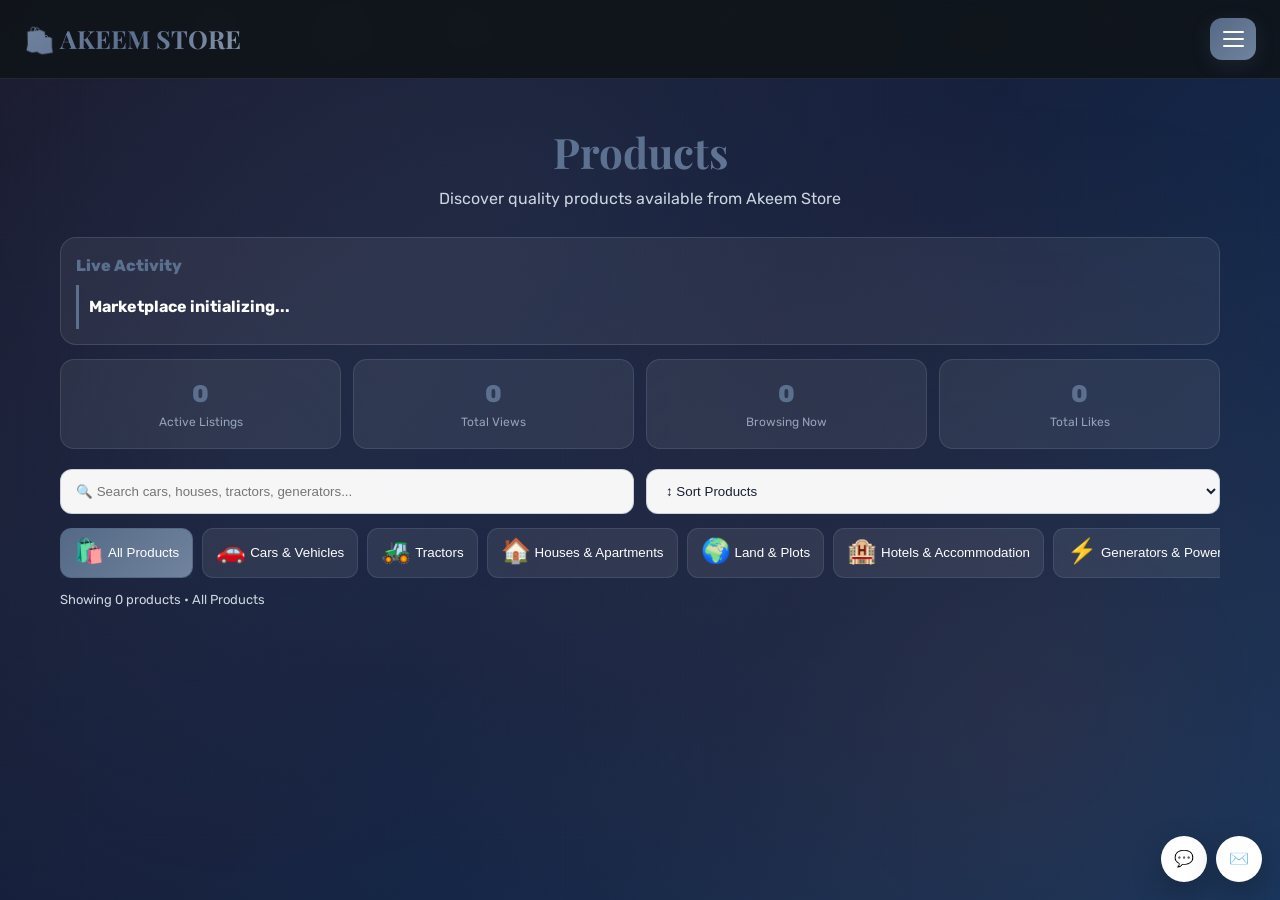
==== commit 9c9c921e: "Connect public storefront to Akeem Store Firebase" ====
--- a/index.html
+++ b/index.html
@@ -31,11 +31,9 @@
 <div id="imageModal" class="modal"><div class="modal-content"><img id="modalImage" class="modal-image" src="" alt="Product image"><button class="modal-nav modal-prev" id="prevBtn">&#10094;</button><button class="modal-nav modal-next" id="nextBtn">&#10095;</button><span class="modal-close" id="closeBtn">&times;</span><div class="modal-counter" id="imageCounter"></div></div></div>
 <div id="detailsModal" class="details-modal"><span class="details-close" id="detailsClose">&times;</span><div class="details-box"><div class="details-top"><img id="detailsImage" class="details-image" src="" alt="Product"><div class="details-info"><h2 id="detailsName"></h2><div id="detailsCategory"></div><div class="details-price" id="detailsPrice"></div><div class="details-description" id="detailsDescription"></div><a id="detailsOrder" class="order-btn" href="#" target="_blank">💬 Order on WhatsApp</a></div></div></div></div>
 <script type="module">
-/* PUBLIC STORE FIREBASE BOOT: direct Firestore import intentionally bypasses the shared presentation loader. */
-import { initializeApp } from "https://www.gstatic.com/firebasejs/10.12.2/firebase-app.js";
-import { getFirestore, collection, getDocs, updateDoc, doc, increment } from "https://www.gstatic.com/firebasejs/10.12.2/firebase-firestore.js";
-const firebaseConfig={apiKey:"AIzaSyDhwIAmuZrY5Xqo6Ql7LDKxrPiklpG5GTE",authDomain:"shangrila-booking.firebaseapp.com",projectId:"shangrila-booking",storageBucket:"shangrila-booking.firebasestorage.app",messagingSenderId:"981170210173",appId:"1:981170210173:web:4d74cb3f6109fe1c0a3814",measurementId:"G-ZYB3J8BW72"};
-const db=getFirestore(initializeApp(firebaseConfig));
+/* Public storefront uses the dedicated Akeem Store Firebase app. */
+import { db } from "./firebase.js";
+import { collection, getDocs, updateDoc, doc, increment } from "https://www.gstatic.com/firebasejs/10.12.2/firebase-firestore.js";
 const OWNER_PHONE="2347034447700";
 const container=document.getElementById("products"),searchBox=document.getElementById("searchBox"),sortSelect=document.getElementById("sortSelect"),categoryList=document.getElementById("categoryList"),resultsCount=document.getElementById("resultsCount"),clearFilters=document.getElementById("clearFilters"),hamburger=document.getElementById("hamburger"),mobileMenu=document.getElementById("mobileMenu");
 let allProducts=[],productStats={},userLikes={},selectedCategory="all",currentSearch="",currentSort="default";
